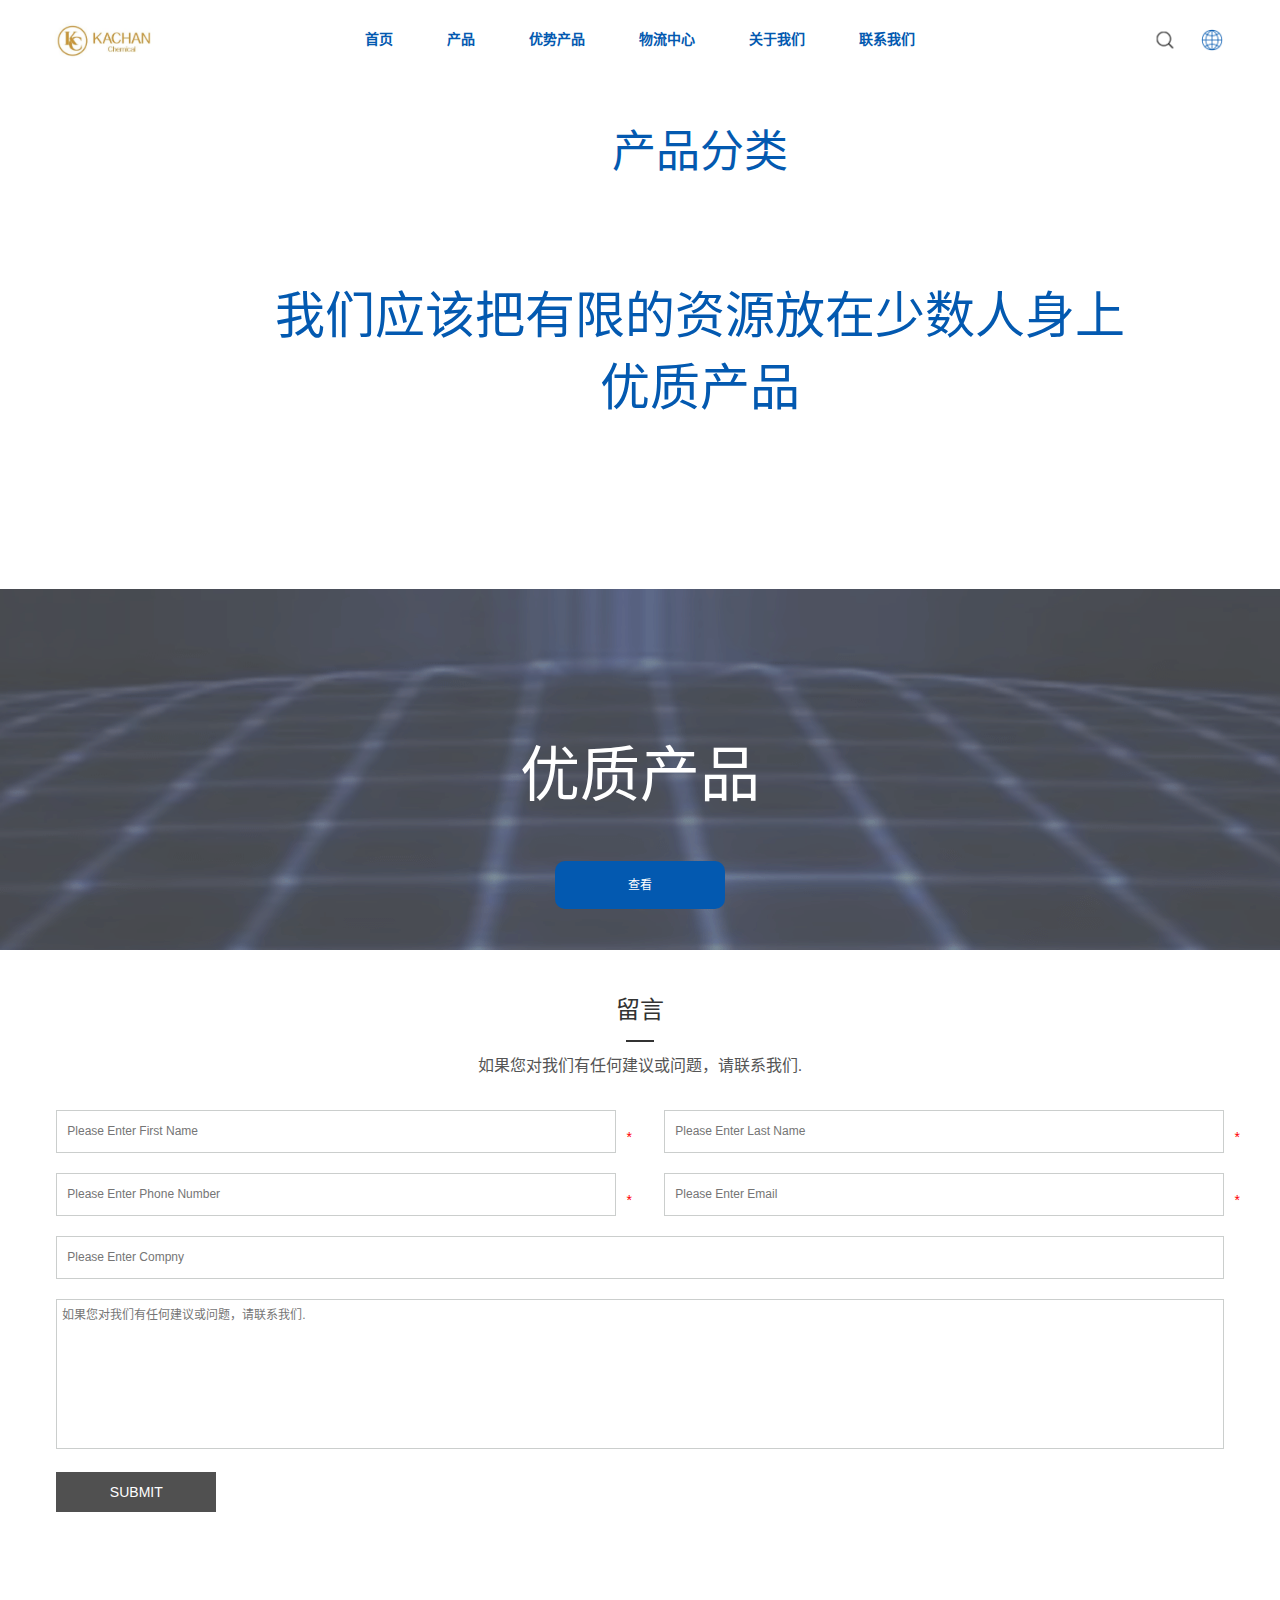
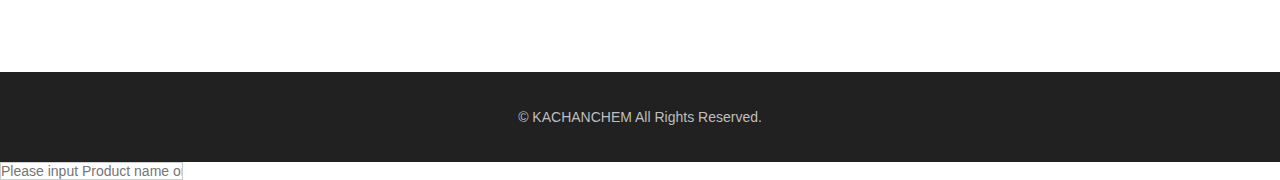
==== cn/index.html @ 4dcad51d "初始化" ====
<!DOCTYPE html>
<html lang="zh-CN" data-livestyle-extension="available">

<head>
    <meta http-equiv="Content-Type" content="text/html; charset=UTF-8">
    <meta name="viewport" content="width=device-width; initial-scale=1.0; maximum-scale=1.0; user-scalable=0;">
    <meta name="apple-mobile-web-app-capable" content="yes">
    <meta name="apple-mobile-web-app-status-bar-style" content="black">
    <meta content="telephone=no" name="format-detection">
    <meta content="Search and buy over 380,000 chemical and reagent products on KACHANCHEM database. Check budget for custom synthesis to facilitate your research." name="description">
    <meta content="chemical, order, shipment, CAS, quotation, prie, incoterm, supplier" name="keywords">
    <title>KACHANCHEM</title>
    <link href="../css/iconfont.css" rel="stylesheet" type="text/css">
    <link href="../css/global.css" rel="stylesheet" type="text/css">
    <link href="../css/themes.css" rel="stylesheet" type="text/css">
    <link href="../css/user.css" rel="stylesheet" type="text/css">
    <link href="../css/style.css" rel="stylesheet" type="text/css">
    <script type="text/javascript" src="../js/jquery-1.7.2.min.js"></script>
    <script type="text/javascript" src="../js/themes.js"></script>
    <script type="text/javascript" src="../js/main.js"></script>
    <link href="../css/responsive.css" rel="stylesheet" type="text/css">
    <link href="../css/font.css" rel="stylesheet" type="text/css">
</head>

<body class="index lang_en w_1200" cz-shortcut-listen="true">
    <script src="../js/fixed.toper.js"></script>
    <script type="text/javascript">
    $(window).resize(function() { $(window).webDisplay(0); });
    $(window).webDisplay(0);
    </script>
    <div class="global_shopping_cart_bg"></div>
    <div class="global_shopping_cart_box"></div>
    <div class="global_bom_box_bg"></div>
    <div class="global_bom_box"></div>
    <div class="ueeshop_responsive_header">
        <div class="header">
            <h1 class="logo fl pic_box"><a href="../cn/index.html"><img src="../img/logo.png" alt="KACHANCHEM"><em></em></a></h1>
            <div class="func">
                <div class="btn search_btn"></div>
                <div class="btn menu_btn"></div>
            </div>
        </div>
        <div class="resp_search_box trans">
            <div class="close_btn"><span></span></div>
            <div class="clear"></div>
            <div class="search_form" method="get">
                <input type="text" class="search_text1" name="Keyword" placeholder="Search Our Catalog">
                <input type="submit" class="sub_btn1" value="">
                <div class="clear"></div>
            </div>
        </div>
        <div class="language trans">
            <div class="close_btn"><span></span></div>
            <div class="content">
            </div>
        </div>
        <div class="nav trans">
            <div class="list ">
                <a href="../cn/index.html" class="title">首页</a>
            </div>
            <div class="list has_sec">
                <a href="../cn/products.html" class="title">产品</a>
            </div>
            <div class="list ">
                <a href="../cn/advantage-products.html" class="title">优势产品</a>
            </div>
            <div class="list ">
                <a href="../cn/logistics-centre.html" class="title">物流中心</a>
            </div>
            <div class="list ">
                <a href="../cn/about.html" class="title">关于我们</a>
            </div>
            <div class="list ">
                <a href="../cn/contactus.html" class="title">联系我们</a>
            </div>
        </div>
        <div class="son_nav trans"></div>
        <div class="nav_bg"></div>
    </div>
    <div class="ueeshop_responsive_header header_blank"></div>
    <script language="javascript">
        $('.ueeshop_responsive_header .menu_btn').on('click',function(){
        if($(this).hasClass('on')){
            $(this).removeClass('on');
            $('.ueeshop_responsive_header').find('.nav, .nav_bg, .son_nav').removeClass('on');
            $('body').attr('style', '');
        }else{
            $(this).addClass('on');
            $('.ueeshop_responsive_header').find('.nav, .nav_bg').addClass('on');
            $('body').css({'overflow':'hidden'});
        }
        });
        $('.ueeshop_responsive_header .language_btn').on('click',function(){
            if($(this).hasClass('on')){
                $(this).removeClass('on');
                $('.ueeshop_responsive_header .language').removeClass('on');
                $('body').attr('style','');
            }else{
                $(this).addClass('on');
                $('.ueeshop_responsive_header .language').addClass('on');
                $('.ueeshop_responsive_header').find('.menu_btn, .nav_bg, .nav, .son_nav').removeClass('on');
                $('body').css({'overflow':'hidden'});
            }
        });
        $('.ueeshop_responsive_header .search_btn').on('click',function(){
            if($(this).hasClass('on')){
                $(this).removeClass('on');
                $('.ueeshop_responsive_header .resp_search_box').removeClass('on');
            }else{
                $(this).addClass('on');
                $('.ueeshop_responsive_header .resp_search_box').addClass('on');
                $('.ueeshop_responsive_header').find('.menu_btn, .nav_bg, .nav, .son_nav').removeClass('on');
                $('body').attr('style', '');
            }
        });
        $('.ueeshop_responsive_header .nav_bg').on('click',function(){
            $(this).removeClass('on');
            $('.ueeshop_responsive_header').find('.nav, .son_nav, .menu_btn').removeClass('on');
            $('body').attr('style', '');
        });
        $('.ueeshop_responsive_header .resp_search_box .close_btn span').on('click',function(){
            $(this).parents('.resp_search_box').removeClass('on');
            $('.ueeshop_responsive_header .search_btn').removeClass('on');
        });
        $('.ueeshop_responsive_header .language .close_btn span').on('click',function(){
            $(this).parents('.language').removeClass('on');
            $('.ueeshop_responsive_header .language_btn').removeClass('on');
        })
        $('.ueeshop_responsive_header .nav .list .title').on('click', function (e){
            $('.ueeshop_responsive_header .hasub .sub').removeClass('on');
            $('.ueeshop_responsive_header .son_nav').html($(this).parents('.list').find('.sub').html()).addClass('on');
        });
        $('.ueeshop_responsive_header .son_nav').on('click','.cate_close', function (e){
            $('.ueeshop_responsive_header .son_nav').removeClass('on');
        })
        $('.ueeshop_responsive_header .son_nav').on('click', '.son_nav_title',function(){
            $(this).parent('.item').find('.third_nav').toggle('on');
            $(this).toggleClass('on');
        });
    </script>
    <div id="header">
        <div class="header_in">
            <h1 class="logo fl pic_box"><a href="../cn/index.html"><img src="../img/logo.png" alt="KACHANCHEM"><em></em></a></h1>
            <div class="hedaer_nav">
                <div class="default_nav_style">
                    <div class="n_item">
                        <a href="../cn/index.html">首页</a>
                    </div>
                    <div class="n_item">
                        <a href="../cn/products.html" title="products">产品</a>
                    </div>
                    <div class="n_item">
                        <a href="../cn/advantage-products.html" title="advantage-products">优势产品</a>
                    </div>
                    <div class="n_item">
                        <a href="../cn/logistics-centre.html" title="logistics-centre">物流中心</a>
                    </div>
                    <div class="n_item">
                        <a href="../cn/about.html" title="About Us">关于我们</a>
                    </div>
                    <div class="n_item">
                        <a href="../cn/contactus.html" title="Contact Us">联系我们</a>
                    </div>
                </div>
                <script>
                    $('.small_nav_sec').parent().css({'position':'relative','overflow':'visible'});
                    $('.default_nav_style .n_item').hover(function(){
                        $this=$(this);
                        $this.find('.nav_sec').show().animate({'opacity':'1','margin-top':0},200);
                        if(!$this.find('.nav_sec').hasClass('small_nav_sec')){
                            $this.find('.nav_list>.clear').remove();
                            $eq=parseInt(($this.find('.nav_sec_box').width()-$this.find('.nav_img').outerWidth(true))/$this.find('.nav_sec_item').outerWidth(true));
                            $this.find('.nav_sec_item').each(function(index){
                                if(index%$eq==($eq-1)){
                                    $(this).after('<div class="clear"></div>');
                                }
                            });
                        }
                    },function(){
                        $this=$(this);
                        $this.find('.nav_sec').animate({'opacity':'0','margin-top':'30px'},0).hide();
                    });
                </script>
            </div>
            <div class="header_icon_list">
                <div class="header_icon_item header_icon_search">
                    <a href="javascript:void(0);"></a>
                    <div class="header_search_form">
                        <input type="text" class="text fl" placeholder="" name="name" notnull="" value="">
                        <input type="submit" class="sub_btn fr" value="">
                    </div>
                </div>
                <div class="header_icon_item header_icon_lang">
                    <a href="../index.html"></a>
                </div>
            </div>
        </div>
    </div>
    <div id="banner">
        <div class="bxSlide-outter" style="overflow:hidden;margin-left:auto;margin-right:auto; width:1920px; max-width:100%; max-height:750px">
            <script type="text/javascript" src="../js/jquery.bxslider.js"></script>
            <link href="../css/jquery.bxslider.css" rel="stylesheet" type="text/css">
            <div class="bx-wrapper index_banner" style="max-width: 1920px;">
                <div class="bx-viewport" style="width: 100%; overflow: hidden; position: relative;">
                    <div class="bxslider_1" style="width: 415%; position: relative; transition-duration: 0s; transform: translate3d(-1930px, 0px, 0px);">
                    </div>
                </div>
            </div>
        </div>
    </div>
    <div class="classification">
        <div class="title">产品分类</div>
        <div class="classification_list"></div>
    </div>
    <div style="width: 1400px;margin: 50px auto 170px;color: #0359b0;font-size: 50px;font-family: 'Robotoslab-Bold'; text-align: center; text-transform: uppercase;">我们应该把有限的资源放在少数人身上<br />优质产品</div>
    <div class="visual_plugins_container ad_products" data-type="poster" data-mode="mode_152" data-location="3">
        <div class="ly_parkone ly_poster_152" data-visual-id="276">
            <div class="ly_parkone_title themes_box_title">优质产品</div>
            <div class="ly_pro_category">
                <div class="ly_categorybox t143_slide"></div>
                <div class="ly_shopallbtn">
                    <a class="" data-link="null" href="">查看</a>
                </div>
            </div>
            <div class="ly_switchbtn">
                <a href="javascript:;" class="ly_btn prev ly_leftbtn"></a>
                <a href="javascript:;" class="ly_btn next ly_rightbtn"></a>
            </div>
        </div>
    </div>
    <div class="wrap">
        <div class="ueeshop_responsive_article_feedback ">
            <div class="article_feedback_title">
                <div class="title">留言</div>
                <span></span>
                <div class="txt">如果您对我们有任何建议或问题，请联系我们.</div>
            </div>
            <form method="post" name="feedback" id="contact">
                <div class="rows input_rows">
                    <input type="text" class="input" id="first_name" name="first_name" placeholder="Please Enter First Name" size="30" maxlength="100">
                    <font class="fc_red">*</font>
                </div>
                <div class="rows input_rows">
                    <input type="text" class="input" id="last_name" name="last_name" placeholder="Please Enter Last Name">
                    <font class="fc_red">*</font>
                </div>
                <div class="rows input_rows">
                    <input type="text" class="input" id="phone" name="phone" placeholder="Please Enter Phone Number">
                    <font class="fc_red">*</font>
                </div>
                <div class="rows input_rows">
                    <input type="text" class="input" id="email" name="email" placeholder="Please Enter Email">
                    <font class="fc_red">*</font>
                </div>
                <div class="rows input_rows" style="width: 100%;">
                    <input type="text" class="input" id="company_name" name="company_name" placeholder="Please Enter Compny">
                </div>
                <div class="rows textarea_rows">
                    <textarea name="message" id="message" class="form_area contents" placeholder="如果您对我们有任何建议或问题，请联系我们." notnull=""></textarea>
                </div>
                <input type="text" class="dn" id="agent" name="agent" style="display:none;">
                <div class="clear"></div>
                <div class="rows"><input name="Submit" type="button" class="form_button" value="Submit" id="bt_contact"></div>
            </form>
        </div>
    </div>
    <div class="win_alert" style="display:none;">
        <div class="win_close"><button class="close">
                <font style="vertical-align: inherit;">
                    <font style="vertical-align: inherit;">X</font>
                </font>
            </button></div>
        <div class="win_top_tips">
            <font style="vertical-align: inherit;">
                <font style="vertical-align: inherit;">Success</font>
            </font>
        </div>
        <div class="win_tips">
            <font style="vertical-align: inherit;">
                <font style="vertical-align: inherit;">Submitted Successfully!</font>
            </font>
        </div>
        <div class="win_btns"><button class="btn btn_sure">
                <font style="vertical-align: inherit;">
                    <font style="vertical-align: inherit;">Confirm</font>
                </font>
            </button></div>
    </div>
    <div id="footer">
        <div class="footer_copy">
            <span>© KACHANCHEM All Rights Reserved.</span>
        </div>
    </div>
    <input type="text" placeholder="Please input Product name or CAS No." class="prompt" onkeydown="javascript:if(event.keyCode==13) search_input(" .search_box="" input="" ');'="" autocomplete="off">
    <script>
    //获取banner
    $.ajax({
        url: BASE_URL + "/banners",
        type: 'get',
        dataType: 'json',
        success: function(data) {
            if (data.code == 0) {
                var data = data.data.page_datas;
                var tem = '';
                for (var i = 0; i < data.length; i++) {
                    tem += "<div class='bx-clone'><img src='"+ data[i].img_url +"' alt='2' width='100%'><div class='container'><div style='font-size: 70px;color: #fff; padding-bottom: 30px;'><p style='font-weight: bold;padding-top: 180px;'>" + data[i].title + "</p><p style=' margin-top: 10px;'>" + data[i].subtitle + "</p></div><div class='search search_box'><input type='text' placeholder='Please input Product name or CAS No.' class='prompt search_text2'  autocomplete='off' /> <i class='icon-search-big sub_btn2'></i><div class='results'></div></div></div></div>" 
                }
                $('.bxslider_1').html(tem)
                $('.bxslider_1').bxSlider({ slideWidth: 1920, adaptiveHeight: true, mode: 'horizontal', pause: 4000, autoHover: true });
            }
        }
    });
    //获取产品分类
    $.ajax({
        url: BASE_URL + "/product_classify",
        type: 'get',
        dataType: 'json',
        success: function(data) {
            if (data.code == 0) {
                var data = data.data.value;
                var strVar = '';
                for (var i = 0; i < data.length; i++) {
                    if (i < 8) {
                        strVar += "<div class=\"classification_item\">\n";
                        strVar += "<a href=\"./products.html?classify=" + data[i] + "\" title=\"\"><img src=\"../img/index/" + i + ".png\" alt=\"\"><span>" + data[i] + "<\/span><\/a><\/div>";
                    }
                }
                $('.classification_list').html(strVar)
            }
        }
    });
    //获取优势产品列表
    $.ajax({
        url: BASE_URL + "/products",
        type: 'get',
        dataType: 'json',
        data: {
            limit: 12,
            page: 1,
            is_advantage: 1,
            classify: '',
        },
        success: function(data) {
            if (data.code == 0) {
                var data = data.data.page_datas;
                var strVar = '';
                for (var i = 0; i < data.length; i++) {
                    strVar += "<div class=\"ly_cate_item fl on Poster-1\" data_url=\"./product-details.html?id=" + data[i].id + "\">\n";
                    strVar += "                        <a href=\"./product-details.html?id=" + data[i].id + "\">\n";
                    strVar += "                            <div class=\"item\">\n";
                    strVar += "                                <div class=\"ovh\">\n";
                    strVar += "                                    <img src=\"" + data[i].product_img_url + "\" class=\"img\">\n";
                    strVar += "                                    <div class=\"desc\">\n";
                    strVar += "                                        <p class=\"name\">" + data[i].name + "<\/p>\n";
                    strVar += "                                        <p class=\"cas\">CAS:" + data[i].cas + "<\/p>\n";
                    strVar += "                                    <\/div>\n";
                    strVar += "                                <\/div>\n";
                    strVar += "                            <\/div>\n";
                    strVar += "                        <\/a>\n";
                    strVar += "                    <\/div>\n";
                }
                $('.ly_categorybox').html(strVar)
                $(".ly_poster_152[data-visual-id='276'] .ly_categorybox").visualSrcoll({
                    "speed": "500",
                    "count": 1,
                    "model": "cycle",
                    "auto": "1",
                    "time": 5000,
                    "slideFun": function() {
                        let index = parseInt(this.index);
                        let link = $(".ly_parkone .ly_pro_category .ly_categorybox .ly_cate_item[data-item=" + index + "]").attr('data_url');
                        $(".ly_parkone .ly_pro_category .ly_categorybox .ly_cate_item").removeClass('on')
                        $(".ly_parkone .ly_pro_category .ly_categorybox .ly_cate_item[data-item=" + index + "]").addClass('on');
                        $('.ly_parkone .ly_shopallbtn a').attr('href', link);
                    }
                });
            }
        }
    });

    $("#bt_contact").click(function(e) {
        $('#agent').val('Carrie');
        var data = $("#contact").serialize();
        var $first_name = $('#first_name').val();
        var $last_name = $('#last_name').val();
        var $phone = $('#phone').val();
        var $email = $('#email').val();
        var $company_name = $('#company_name').val();
        var $message = $('#message').val();
        if ($first_name == '') {
            alert("First Name  Can not be empty")
            return
        } else if ($last_name == '') {
            alert("Last Name  Can not be empty")
            return
        } else if ($phone == '') {
            alert("Phone  Can not be empty")
            return
        } else if ($email == '') {
            alert("Email  Can not be empty")
            return
        } else if ($company_name == '') {
            alert("Company Name  Can not be empty")
            return
        } else if ($message == '') {
            alert("Message  Can not be empty")
            return
        }
        $.ajax({
            url: BASE_URL + "/leave_words",
            type: 'post',
            dataType: 'json',
            data: data,
            success: function(data) {
                if (data.code == 0) {
                    $('.win_alert').show()
                }
            }
        });
    });
    </script>
</body>

</html>
---- css/iconfont.css ----
@font-face {
  font-family: "iconfont"; /* Project id  */
  src: url('iconfont.ttf?t=1626229924121') format('truetype');
}

.iconfont {
  font-family: "iconfont" !important;
  font-size: 16px;
  font-style: normal;
  -webkit-font-smoothing: antialiased;
  -moz-osx-font-smoothing: grayscale;
}

.icon-search1:before {
  content: "\e601";
}

.icon-search2:before {
  content: "\e602";
}

.icon-search3:before {
  content: "\e603";
}

.icon-search4:before {
  content: "\e604";
}

.icon-search5:before {
  content: "\e608";
}

.icon-shoppingcart1:before {
  content: "\e609";
}

.icon-shoppingcart2:before {
  content: "\e60a";
}

.icon-shoppingcart3:before {
  content: "\e60b";
}

.icon-shoppingcart4:before {
  content: "\e60d";
}

.icon-shoppingcart5:before {
  content: "\e60e";
}

.icon-member1:before {
  content: "\e60f";
}

.icon-member2:before {
  content: "\e610";
}

.icon-member3:before {
  content: "\e611";
}

.icon-member4:before {
  content: "\e612";
}

.icon-member5:before {
  content: "\e613";
}

.icon-home1:before {
  content: "\e615";
}

.icon-facebook1:before {
  content: "\e801";
}

.icon-youtube1:before {
  content: "\e87c";
}

.icon-linkedin1:before {
  content: "\e666";
}

.icon-google1:before {
  content: "\e87a";
}

.icon-pinterest1:before {
  content: "\e614";
}

.icon-instagram1:before {
  content: "\e736";
}

.icon-vk1:before {
  content: "\e932";
}

.icon-twitter1:before {
  content: "\e9b2";
}

.icon-linkedin2:before {
  content: "\e698";
}

.icon-vk2:before {
  content: "\e923";
}

.icon-google2:before {
  content: "\e886";
}

.icon-pinterest2:before {
  content: "\f211";
}

.icon-twitter2:before {
  content: "\e64c";
}

.icon-facebook2:before {
  content: "\e64e";
}

.icon-instagram2:before {
  content: "\e684";
}

.icon-youtube2:before {
  content: "\e616";
}

.icon-facebook3:before {
  content: "\e61a";
}

.icon-twitter3:before {
  content: "\e61b";
}

.icon-youtube3:before {
  content: "\e61c";
}

.icon-pinterest3:before {
  content: "\e61d";
}

.icon-instagram3:before {
  content: "\e61e";
}

.icon-linkedin3:before {
  content: "\e61f";
}

.icon-google3:before {
  content: "\e620";
}

.icon-vk3:before {
  content: "\e621";
}

.icon-tiktok1:before {
  content: "\e8db";
}

.icon-tiktok2:before {
  content: "\e622";
}

.icon-tiktok3:before {
  content: "\e623";
}

.icon-arrow1:before {
  content: "\e6bd";
}

.icon-mb_menu1:before {
  content: "\e624";
}

.icon-mb_menu2:before {
  content: "\e625";
}

.icon-mb_add1:before {
  content: "\e600";
}

.icon-mb_add2:before {
  content: "\e617";
}

.icon-mb_add3:before {
  content: "\e64d";
}

.icon-mb_cut3:before {
  content: "\e626";
}

.icon-mb_cut2:before {
  content: "\e627";
}

.icon-mb_cut1:before {
  content: "\e628";
}

.icon-arrow2:before {
  content: "\e62b";
}

.icon-favorite1:before {
  content: "\e629";
}

.icon-favorite3:before {
  content: "\e62a";
}

.icon-favorite4:before {
  content: "\e62c";
}

.icon-favorite2:before {
  content: "\e62d";
}

.icon-mb_add4:before {
  content: "\e62e";
}

.icon-mb_cut4:before {
  content: "\e62f";
}

.icon-newsletter1:before {
  content: "\e630";
}

.icon-close1:before {
  content: "\e631";
}

.icon-view1:before {
  content: "\e618";
}

.icon-star1:before {
  content: "\e632";
}

.icon-view2:before {
  content: "\e6a7";
}

.icon-gift1:before {
  content: "\e633";
}

.icon-arrow3:before {
  content: "\e761";
}

.icon-newsletter2:before {
  content: "\e681";
}

.icon-arrow4:before {
  content: "\e634";
}

.icon-newsletter3:before {
  content: "\e678";
}

.icon-newsletter4:before {
  content: "\e652";
}

.icon-tool_email1:before {
  content: "\e635";
}

.icon-tool_wechat1:before {
  content: "\e707";
}

.icon-tool_whatsapp1:before {
  content: "\e97b";
}

.icon-tool_skype1:before {
  content: "\ec02";
}

.icon-tool_qq1:before {
  content: "\e667";
}

.icon-tool_trademanager1:before {
  content: "\e79f";
}

.icon-tool_arrow1:before {
  content: "\e636";
}

.icon-tool_facebookmessenger1:before {
  content: "\e725";
}

.icon-newsletter5:before {
  content: "\e619";
}

.icon-question1:before {
  content: "\e637";
}

.icon-Tips1:before {
  content: "\e710";
}

.icon-camera1:before {
  content: "\e66f";
}

.icon-delete1:before {
  content: "\e638";
}

.icon-order_review1:before {
  content: "\e60c";
}

.icon-order_shipped1:before {
  content: "\e639";
}

.icon-coupon1:before {
  content: "\e63a";
}

.icon-order_payment1:before {
  content: "\e63b";
}

.icon-arrow5:before {
  content: "\e63c";
}

.icon-dollar1:before {
  content: "\e63d";
}

.icon-delete2:before {
  content: "\e63e";
}

.icon-password1:before {
  content: "\e63f";
}

.icon-send1:before {
  content: "\e640";
}

.icon-arrow6:before {
  content: "\e641";
}

.icon-map1:before {
  content: "\e642";
}

.icon-arrow7:before {
  content: "\e643";
}

.icon-chat1:before {
  content: "\e644";
}

.icon-arrow8:before {
  content: "\e645";
}

.icon-order_shipped2:before {
  content: "\e648";
}

.icon-order_shipped3:before {
  content: "\e649";
}

.icon-picture1:before {
  content: "\e64a";
}

.icon-order_tips2:before {
  content: "\e64b";
}

.icon-order_dollar2:before {
  content: "\e64f";
}

.icon-order_payment2:before {
  content: "\e650";
}

.icon-order_cancel:before {
  content: "\e646";
}

.icon-favorite6:before {
  content: "\e6af";
}

.icon-favorite5:before {
  content: "\e6b0";
}
---- css/global.css ----
/*global css*/
html,body,h1,h2,h3,h4,h5,h6,div,dl,dt,dd,ul,ol,li,p,blockquote,pre,hr,figure,table,caption,th,td,form,fieldset,legend,input,button,textarea,menu{margin:0; padding:0;}
body,textarea,input,button,select,keygen,legend{font-size:14px; color:#333; font-family:Arial; -webkit-text-size-adjust:none; outline:0;}
header,footer,section:not(#global_editor_contents section),article:not(#global_editor_contents article),aside:not(#global_editor_contents aside),nav:not(#global_editor_contents nav),hgroup:not(#global_editor_contents hgroup),address:not(#global_editor_contents address),figure:not(#global_editor_contents figure),figcaption:not(#global_editor_contents figcaption),menu:not(#global_editor_contents menu),details:not(#global_editor_contents details){display:block;}
table:not(#global_editor_contents table){border-collapse:collapse; border-spacing:0;}
caption:not(#global_editor_contents caption),th:not(#global_editor_contents th){text-align:left; font-weight:normal;}
html,body,fieldset:not(#global_editor_contents fieldset),img:not(#global_editor_contents img),iframe:not(#global_editor_contents iframe),abbr:not(#global_editor_contents abbr){border:none;}
i:not(#global_editor_contents i),cite:not(#global_editor_contents cite),em:not(#global_editor_contents em),var:not(#global_editor_contents var),address:not(#global_editor_contents address),dfn:not(#global_editor_contents dfn){font-style:normal;}
li:not(#global_editor_contents li){list-style:none;}
/*h1:not(#global_editor_contents h1),h2:not(#global_editor_contents h2),h3:not(#global_editor_contents h3),h4:not(#global_editor_contents h4),h5:not(#global_editor_contents h5),h6:not(#global_editor_contents h6),small:not(#global_editor_contents small){font-size:100%;}*/
h1:not(#global_editor_contents h1),h2:not(#global_editor_contents h2),h3:not(#global_editor_contents h3),h4:not(#global_editor_contents h4),h5:not(#global_editor_contents h5),h6:not(#global_editor_contents h6),em:not(#global_editor_contents em),strong:not(#global_editor_contents strong),b:not(#global_editor_contents b){font-weight:normal;}
/*sup:not(#global_editor_contents sup),sub:not(#global_editor_contents sub){font-size:80%;}*/
pre:not(#global_editor_contents pre),code:not(#global_editor_contents code),kbd:not(#global_editor_contents kbd),samp:not(#global_editor_contents samp){font-family:inherit;}
q:before:not(#global_editor_contents before),q:after:not(#global_editor_contents after){content:none;}
ins:not(#global_editor_contents ins),u:not(#global_editor_contents u),s:not(#global_editor_contents s),a:not(#global_editor_contents a){text-decoration:none;}
label,summary{cursor:default;}
a,button{cursor:pointer;}
textarea{overflow:auto; resize:none;}
textarea,input{outline:none; -webkit-tap-highlight-color:rgba(0,0,0,0);}
input[type='text'],input[type='number'],input[type='password'],input[type='reset'],input[type='submit'],input[type='button'],input[type='tel'],button,textarea{-webkit-appearance:none; border:1px #cbcecd solid; outline:none;}
img{max-width:100%; max-height:100%; border:none;}
input:-webkit-autofill,textarea:-webkit-autofill,select:-webkit-autofill{-webkit-box-shadow:0 0 0 1000px #fff inset;}
blockquote{padding: 2px 0;border-style: solid;border-color: #ccc;border-width: 0;padding-left: 20px;padding-right: 8px;border-left-width: 5px;}
blockquote p{font-family: Georgia, Times, "Times New Roman", serif;}


.lang_cn *:not(#global_editor_contents *,.cart_close *,.global_shopping_cart_box *,.iconfont),.lang_zh_tw *:not(#global_editor_contents *,.cart_close *,.global_shopping_cart_box *,.iconfont){font-family: 微软雅黑!important;}

/*文字大小，颜色，行距定义*/
.fz_12px{font-size:12px;}
.fz_14px{font-size:14px;}
.fz_16px{font-size:16px;}
.fc_red{color:#ff0000;}
.fc_grey{color:#aaa;}
.fc_gory{color:#666;}
.fc_white{color:#fff;}
.fc_yellow{color:#ff6600;}
.flh_150{line-height:150%;}
.flh_180{line-height:180%;}

/*float*/
.fl{float:left;}
.fr{float:right;}

/*form*/
.form_input{color:#333; height:20px; line-height:20px;}
.form_area{color:#333; line-height:180%; resize:none; overflow:auto;}
.form_button{border:none; background:#505050; color:#fff; height:22px; line-height:22px; padding:0 5px; overflow:hidden; width:80px;}
.form_focus{border-color:red;}
.form_input.center{text-align:center;}

/*padding*/
.clear{margin:0px auto; clear:both; height:0px; font-size:0px; overflow:hidden;}
.blank3{margin:0px auto; clear:both; height:3px; font-size:1px; overflow:hidden;}
.blank6{margin:0px auto; clear:both; height:6px; font-size:1px; overflow:hidden;}
.blank9{margin:0px auto; clear:both; height:9px; font-size:1px; overflow:hidden;}
.blank12{margin:0px auto; clear:both; height:12px; font-size:1px; overflow:hidden;}
.blank15{margin:0px auto; clear:both; height:15px; font-size:1px; overflow:hidden;}
.blank20{margin:0px auto; clear:both; height:20px; font-size:1px; overflow:hidden;}
.blank30{margin:0px auto; clear:both; height:30px; font-size:1px; overflow:hidden;}
.blank25{margin:0px auto; clear:both; height:25px; font-size:1px; overflow:hidden;}
.clean{zoom:1;}
.clean:after,.clean:before{content:''; display:table;}
.clean:after{clear:both;}

/*a*/
a{color:#333; text-decoration:none;}
a:hover{text-decoration:underline;}
a.red{color:red; text-decoration:none;}
a.red:hover{color:red; text-decoration:underline;}

/*Effect*/
.trans_05{transition:all .5s; -moz-transition:all .5s; -webkit-transition:all .5s; -o-transition:all .5s;}

.icon_success_status{width:44px;height:44px;overflow:hidden;background-image:url(../images/global/icon_success_status.png);background-repeat:no-repeat;position:absolute;top:40px;left:244px;display:block;}
.icon_success_status.await{background-position:0 -54px;}
.icon_success_status.fail{background-position:0 -108px;}

/*按钮*/
.sys_bg_button{background-color:#fff; transition:all 0.3s; -webkit-transition:all 0.3s; -moz-transition:all 0.3s;}
.sys_bg_button:hover, .sys_bg_button.cur{text-decoration:none; background-color:#f6f6f6;}
.sys_shadow_button{transition:all 0.3s; -webkit-transition:all 0.3s; -moz-transition:all 0.3s;}
.sys_shadow_button:hover, .sys_shadow_button.cur{text-decoration:none; color:#fff; box-shadow:inset 0 0 10rem 2px rgba(105,105,105,.2); -webkit-box-shadow:inset 0 0 10rem 2px rgba(105,105,105,.2);}
.btn_global{height:42px; line-height:42px; overflow:hidden; padding:0 20px; text-decoration:none; font-size:16px; color:#fff; cursor:pointer; border:1px #e5e5e5 solid; border-radius:2px; -webkit-border-radius:2px; display:inline-block; vertical-align:top;}
.btn_processing{color:#bcbcbc!important; background-color:#f2f2f2!important;}
.btn_disabled{background-color:#f2f2f2!important; color:#bcbcbc!important; cursor:no-drop;}


/*win_alert*/
.win_alert{position:fixed; left:0; top:25%; background:#fff; border:1px #ccc solid; opacity:0.95; filter:alpha(opacity=95); width:400px; z-index:100000; border-radius:2px; -moz-border-radius:2px; -webkit-border-radius:2px; padding-top:15px; overflow:hidden; box-shadow:0 2px 10px rgba(0,0,0,.25); -webkit-box-shadow:0 2px 10px rgba(0,0,0,.25);transition: top 0.25s;-webkit-transition: top 0.25s;-moz-transition: top 0.25s;}
.win_alert .win_close{height:20px; }
.win_alert .win_close .close{width: 20px;height: 20px;float:right; padding:0; line-height:100%; font-size:0; margin-right:15px; cursor:pointer; background:none; border:0; background: url(../manage/images/frame/icon_win_close.png) no-repeat center center;}
.win_alert .win_close .close:hover{opacity: 0.8;}
.win_alert .win_tips{padding:80px 30px 30px ; background:url(../manage/images/frame/icon_win_warning.png) no-repeat center 2px; line-height:26px; border-bottom:1px #e7e7e7 solid; text-align: center;font-size: 16px;}
.win_alert .win_btns{padding:0;height: 48px;line-height: 48px; background:#ededed; text-align: center;}
.win_alert .win_btns .btn{height:48px; line-height:48px;width: 50%; text-align:center; background:#fff; color:#08b98b; cursor:pointer; font-size:16px; border:none;border-radius: 0;}
.win_alert .win_btns .btn_sure{ position: relative;background:#f1f1f1; color:#999999;}
.win_alert .win_btns .btn_sure:before{position: absolute;top: 0;bottom: 0;right: -0.5px;width: 0;border-right: 1px solid #e7e7e7;}
.win_alert .win_btns .btn:hover{background: #08b98b;color: #fff;}

/*new_win_alert*/
.new_win_alert{font-family: 'Opensans-Regular'; position:fixed; left:0; top:25%; background:#fff; width:450px; z-index:99999; border-radius:5px; -moz-border-radius:5px; -webkit-border-radius:5px; overflow:hidden;transition: top 0.25s;-webkit-transition: top 0.25s;-moz-transition: top 0.25s; left: 50% !important; top: 50% !important; transform: translate(-50%, -50%);}
.new_win_alert .win_close{height:34px; position: relative;}
.new_win_alert .win_close .close{position: absolute;z-index: 99999;text-indent: -999px;width: 12px;height: 12px;background: url(../manage/images/frame/icon_new_win_close.png) no-repeat center center;bottom: 2px;right: 19px;border:none;}
.new_win_alert .win_close .close:hover{color:#aaa;}
.new_win_alert .win_tit{font-family: 'Opensans-Bold'; font-size: 20px; line-height: 26px; color: #000; text-align: center;}
.new_win_alert .win_tips{position: relative;padding:20px 0; line-height:24px; font-size: 16px; color: #1f1f1f; text-align: center;}
.new_win_alert .win_tips .icon_success_status{top: 0;left: 30px;bottom: 0;margin:auto;}
.new_win_alert .win_label{padding:0 20px 0 30px;font-size: 16px;line-height: 30px;}
.new_win_alert .win_form{padding:5px 20px 10px 30px;}
.new_win_alert .win_btns{padding:23px 0 40px; display: flex; justify-content: center; text-align: center;}
.new_win_alert .win_btns .btn{font-family: 'Opensans-Bold';padding: 0 47px;line-height: 43px;margin: 0 0 0 15px;color: #f16056;font-size: 16px;border-radius: 3px;text-decoration: none;border: 1px solid #f16056;background: none;}
.new_win_alert .win_btns .btn:first-child{margin-left: 0;}
.new_win_alert .win_btns .btn_sure{background: #f16056;color: #fff;}
.new_win_alert label{font-size:14px; display:block; padding-bottom:12px; color:#333; line-height:18px;}
.new_win_alert ul{margin-top:16px;}
.new_win_alert li{padding:8px 0;}
.new_win_alert li label{ padding:0; font:inherit;}
.new_win_alert li strong{font:14px/100% Verdana, Arial, Helvetica, sans-serif; display:inline-block; padding-right:10px; color:#000;}
.new_win_alert li span{display:inline-block; padding-right:8px; color:#666;}
.new_win_alert li span.price{color:#c70000; font-family:Verdana;}
.new_win_alert.win_alert_auto_close{width: auto;padding-top: 0;max-width: 450px;top: 30%;}
.new_win_alert.win_alert_auto_close .icon_success_status{width: 20px;height: 20px;top: 0;left: 10px;background-size: 20px;background-position: 0 0;}
.new_win_alert.win_alert_auto_close .icon_success_status.await{background-position: 0 -24px;}
.new_win_alert.win_alert_auto_close .icon_success_status.fail{background-position: 0 bottom;}
.new_win_alert.win_alert_auto_close .win_tips{padding:5px 10px 5px 40px;line-height: 20px;font-size: 12px;}

/*turn page*/
#turn_page{text-align:center;/* height:35px; */line-height:35px; clear:both;}
#turn_page span{border:1px #cecece solid; display:inline-block; *display:inline; *zoom:1; font-size:14px; height:33px; line-height:33px; overflow:hidden; background:#fff; vertical-align:top; margin:0 4px; border-radius:4px; -ms-border-radius:4px; -moz-border-radius:4px; -webkit-border-radius:4px;}
#turn_page span em{width:7px; height:12px; display:inline-block; vertical-align:middle; margin-top:-2px;}
#turn_page font, #turn_page a{min-width:32px;width: auto; height:33px; display:block; text-align:center; text-decoration:none;padding: 0 2px;}
#turn_page a.page_button{width: 32px;padding: 0;}
#turn_page .page_item_current{background:#333; color:#fff; cursor:default;}
#turn_page .page_button, #turn_page .page_noclick{width:auto; padding:0 12px;}
#turn_page .page_noclick{cursor:no-drop;}
#turn_page .icon_page_prev{background:url(../images/ico/normal.png) no-repeat -391px -24px; margin-right:6px;}
#turn_page .icon_page_next{background:url(../images/ico/normal.png) no-repeat -408px -24px; margin-left:6px;}

/* 公共语言货币切换(组合按钮) */
.default_language_currency_style{line-height: 30px;float: left;position: relative; cursor:pointer;display: flex;align-items: center;height: 100%;}
.default_language_currency_style dt{padding:0 26px 0 0;white-space: nowrap;}
.default_language_currency_style dt i{width: 11px;height: 5px;position: absolute;top: 0;right: 8px;bottom: 0;margin:auto;display: none;}
.default_language_currency_style i:before{content: '';width: 0;height: 0;border-width: 5px 5.5px 0;border-style: solid;border-color: transparent;border-top-color: #646464;position: absolute;}

#default_language_currency_box{width:960px; background: #fff; position: fixed;top: 0;right: 0;left: 0;margin:auto;z-index: 999999; /*border-radius:5px;*/}
#default_language_currency_box h4{ height:55px; line-height:55px; text-align:center; font-size:20px; border-bottom:1px solid #ddd;}
#default_language_currency_box h4 i{ display:block; width:50px; height:50px; position:absolute; right:0; top:0; background:url(../../default/images/global/icon_close1.jpg) center no-repeat; cursor:pointer;}
#default_language_currency_box .default_language_currency_container{ height:100%; height:calc(100% - 56px - 80px); padding:30px 0 30px 30px; box-sizing:border-box;}
#default_language_currency_box .default_language_currency_container .default_language_currency_scroll{ height:100%; overflow:auto;}
#default_language_currency_box .default_language_currency_container h5{ line-height:24px; margin-bottom:15px; font-size:18px; color:#555; text-align:left;}
#default_language_currency_box .default_language_currency_container .default_language_currency_list a{ display:block; width:213px; height:50px; line-height:50px; margin-left:15px; margin-bottom:15px; padding:0 15px; background:#f5f5f5; font-size:14px; text-align:left; box-sizing:border-box; border-radius:3px; float:left; overflow:hidden;}
#default_language_currency_box .default_language_currency_container .default_language_currency_list a:hover{ text-decoration:none; background:#dedede;}
#default_language_currency_box .default_language_currency_container .default_language_currency_list.default_currency_item a{ font-size:16px;}
#default_language_currency_box .default_language_currency_container .default_language_currency_list a:nth-child(4n+1){ margin-left:0;}
#default_language_currency_box .default_language_currency_container .default_language_currency_list a.current{ background:#dedede;}
#default_language_currency_box .default_language_currency_container .default_language_currency_list img{ vertical-align: middle;margin-right:7px;}
#default_language_currency_box .default_language_currency_submit{ width:290px; height:50px; line-height:50px; margin:0 auto; margin-bottom:30px; background:#222; color:#fff; text-align:center; font-size:16px; text-transform:uppercase; border-radius:3px; cursor:pointer;}


/*编辑器内容输出*/
#global_editor_contents span, #global_editor_contents strong, #global_editor_contents sub, #global_editor_contents sup, #pdetail .description span, #pdetail .description strong, #pdetail .description sub, #pdetail .description sup{color:inherit; font-size:inherit; font-family:inherit;}
#global_editor_contents u{text-decoration:underline;}
#global_editor_contents li{list-style-type:inherit;}
#global_editor_contents{word-break: break-word;}
#global_editor_contents p{margin:20px 0;}
#global_editor_contents h1{font-size:2em;}
#global_editor_contents h2{font-size:1.5em;}
#global_editor_contents h3{font-size:1.17em;}
#global_editor_contents h4{font-size:1em; margin:1.33em 0;}
#global_editor_contents h5{font-size:0.83em;}
#global_editor_contents h6{font-size:0.67em;}
#global_editor_contents b,
#global_editor_contents b *,
#global_editor_contents strong,
#global_editor_contents strong *{font-weight:bold;}
#global_editor_contents h4{margin:1.33em 0;}
#global_editor_contents ul{padding-inline-start:0px;padding-left:0px;}
#global_editor_contents li{list-style-position:inside; list-style-type:inherit; margin-left:0px;}
#global_editor_contents li p{display:inline-block;}
#global_editor_contents i, #global_editor_contents cite, #global_editor_contents em{font-style:italic;}

#global_editor_contents .selectTdClass{background-color:#edf5fa!important;}
#global_editor_contents table.noBorderTable td, #global_editor_contents table.noBorderTable th, #global_editor_contents table.noBorderTable caption{border:1px #ddd dashed!important;}
#global_editor_contents table{margin-bottom:10px; border-collapse:collapse; display:table;}
#global_editor_contents caption{border:1px #ddd dashed; border-bottom:0; padding:3px; text-align:center;}
#global_editor_contents th{border-top:1px #bbb solid; background-color:#f7f7f7;}
#global_editor_contents table tr.firstRow th{border-top-width:2px;}
#global_editor_contents .ue-table-interlace-color-single{background-color:#fcfcfc;}
#global_editor_contents .ue-table-interlace-color-double{background-color:#f7faff;}
#global_editor_contents td p{margin:0;padding:0;}

#global_editor_contents .pagebreak{display:block; clear:both!important; cursor:default!important; width:100%!important; margin:0;}
#global_editor_contents pre{margin:.5em 0; padding:.4em .6em; border-radius:8px; background:#f8f8f8;}

#global_editor_contents img{ max-height:none; vertical-align:middle;}

/*公共全局样式*/
.g_fl{float:left;}
.g_fr{float:right;}
.g_show{display:block;}
.g_hide{display:none;}
.g_clear{zoom:1;}
.g_clear:after{clear:both;}
.g_clear:after, .g_clear:before{content:''; display:block;}
.g_img_box img{vertical-align:middle;}
.g_img_box:after{content:''; vertical-align:middle; height:100%; display:inline-block;}
.g_transition_scale{transition:all 0.5s; -moz-transition:all 0.5s; -webkit-transition:all 0.5s; -o-transition:all 0.5s;}
.g_transition_scale:hover{transform:scale(1.05); -moz-transform:scale(1.05); -webkit-transform:scale(1.05);}

.show{display:block;}
.hide{display:none;}
.pic_box em{vertical-align:middle; height:100%; display:inline-block;}
.pic_box img{vertical-align:middle;}
.error, .error_info{color:#900; margin:0; font-family:Verdana;}
.clearfix:after{content:"."; display:block; clear:both; visibility:hidden; line-height:0; height:0;}


.img_Path{text-align: center;}
.img_Path img{vertical-align: middle;max-width: 100%;max-height: 100%;transition:all 0.4s ease-out;-moz-transition:all 0.4s ease-out;-ms-transition:all 0.4s ease-out;-o-transition:all 0.4s ease-out;-webkit-transition:all 0.4s ease-out;}
.img_Path span{display: inline-block;height: 100%;vertical-align: middle;}
.img_size{position: relative;display: block;width: 100%;height: 100%;}
.img_size .img{padding-top: 100%;overflow: hidden;position: relative;}
.img_size .img .theme_img{position: absolute;width: 100%;height: 100%;margin-top: -100%;}
.just{display: inline-block;vertical-align: middle;width: 100%;}


.pop_tips_bg_gb{position: fixed;background: rgba(0,0,0,0.5);top: 0;right: 0;bottom: 0;left: 0;text-align: center;vertical-align: middle;z-index: 9999;transition: all 0.3s;-webkit-transition: all 0.3s;-moz-transition: all 0.3s;font-size: 0;}
.pop_tips_box{position: fixed; top:50%; right: 0; left: 0; transform:translate(0,-50%); margin: auto; width:80%; max-width: 565px; padding: 20px; background-color:#ffffff; z-index: 999;}
.pop_tips_box .close_btn{float: right; width:28px; height: 27px; background-image: url('../images/global/popup_close.png'); background-repeat:no-repeat; }
.pop_tips_box .main_box{margin-top:30px;}
.pop_tips_box .main_box .title{text-align: center; font-size: 36px; font-weight: bold; color: #333;}
.pop_tips_box .main_box .desc{text-align: center; font-size: 18px; color: #666; margin-top: 20px;}
.pop_tips_box .main_box .yn_box{width:90%; max-width: 222px; margin:60px auto 0px;}
.pop_tips_box .main_box .yn_box a{display:block; width: 100%; height: 43px; line-height: 43px; text-align: center; font-size: 14px; color: #fff; border-radius: 20px;}
.pop_tips_box .main_box .yn_box .yes_btn{background-color: #de4a1e; margin-bottom:19px;}
.pop_tips_box .main_box .yn_box .no_btn{background-color: #c5c8cd;}

/*下载按钮*/
.download_form { position: relative; width: 400px; height: 40px; border: 1px #cbcecd solid;margin-bottom: 15px;margin-top: 15px;}
.download_form .text { width: 100%; height: 100%; font-family: 'Montserrat-Regular'; border: none; box-sizing: border-box; padding-left: 10px; padding-right: 80px; }
.download_form .sub_btn { position: absolute; top: 0; right: 0; width: 70px; height: 100%; color: #fff; background: #555;cursor: pointer; }
.no_download_tips{padding:50px; text-align:center; font-size:16px;}
@media only screen and (max-width: 640px){
    .download_form {margin-bottom: 10px;margin-top: 10px;height: 30px;}
    .download_form {width: 100%;}
    .no_download_tips{font-size:14px;}
}

/*文本框New*/
.input_box{position:relative; display:block;}
.input_box .input_box_label{max-width: 80%; height: 18px; line-height:18px; margin-bottom:.61538em; padding:0 5px; font-size:12px; font-weight:400; color:#666; background-color:#fff; position:absolute; top:-9px; left:11px; z-index:10; pointer-events:none; opacity:0; filter:alpha(opacity=0); transform:translateY(3px); -webkit-transform:translateY(3px); transition-property:opacity, -webkit-transform; -webkit-transition-property:opacity, -webkit-transform; transition-property:opacity, transform; transition-property:opacity, transform, -webkit-transform; transition-duration:150ms; -webkit-transition-duration:150ms;overflow:hidden;}
.input_box .input_box_label.zi20{z-index: 20;}
.input_box .input_box_txt{width:100%; height:18px; padding:11px 16px; font-size:12px; color:#333; background-color:#fff; border:1px #c4cdd5 solid; border-radius:5px; position:relative; z-index:1; display:inline-block; transition:all 150ms; -webkit-transition:all 150ms;}
.input_box .input_box_textarea{height:60px;}
.input_box.filled .input_box_label{opacity:1; filter:alpha(opacity=100); transform:translateY(0); -webkit-transform:translateY(0);}

/*详细页分销链接*/
#distribution_box .pro_distribution_box{background: #fafafa;padding:18px;}
#distribution_box .pro_distribution_box .share_title{background: url('../images/plugins/app_distribution/icno_money.png') no-repeat left center/20px;margin-bottom: 10px; padding-left:25px;line-height: 24px; font-size: 16px;}
#distribution_box .pro_distribution_box .share_content{margin:0 0 12px; font-size: 14px;color:#666666;}
#distribution_box .pro_distribution_box .share_content a{text-decoration: underline;color:#000;}
#distribution_box .pro_distribution_box .share_copy{margin-bottom: 15px;}
#distribution_box .pro_distribution_box .share_copy .share_input{width:calc( 100% - 145px ); height:38px; line-height:38px; padding:0 12px; color:#dfdfdf; border:1px #e4e4e4 solid;}
#distribution_box .pro_distribution_box .share_copy .btn_copy{width:102px; height:40px; line-height:40px; margin-left:15px; padding:0;background: #000; color:#fff;font-size: 14px; border:0;}
#distribution_box .pro_distribution_box.small_box .share_copy .share_input{width:228px; }
#distribution_box .pro_distribution_box .share_third span{display:block;margin-bottom: 12px; vertical-align:middle;font-size: 14px;color:#666666;}
#distribution_box .pro_distribution_box .share_third a{width:28px; height:28px; line-height:28px; margin-right:12px; background-repeat:no-repeat; background-position:center;display:inline-block;vertical-align: middle;}
#distribution_box .pro_distribution_box .share_third .share_facebook{background-image: url('../images/plugins/app_distribution/icon_proshare_facebook.png');}
#distribution_box .pro_distribution_box .share_third .share_google{background-image: url('../images/plugins/app_distribution/icon_proshare_google.png');}
#distribution_box .pro_distribution_box .share_third .share_twitter{background-image: url('../images/plugins/app_distribution/icon_proshare_twitter.png');}
#distribution_box .pro_distribution_box .share_third .share_pinterest{background-image: url('../images/plugins/app_distribution/icon_proshare_pinterest.png');}

/*Message Us*/
.message_us{position:fixed; right:5vw; bottom:50px; width:128px; z-index:9999;}

/*国旗*/
.icon_flag{background-image:url(../images/global/icon_flag.png); background-repeat:no-repeat; width:16px; height:13px; display:inline-block;}
.flag_af{background-position:0 0;}
.flag_al{background-position:-60px 0;}
.flag_dz{background-position:-100px 0;}
.flag_as{background-position:-120px 0;}
.flag_ad{background-position:-140px 0;}
.flag_ao{background-position:-160px 0;}
.flag_ai{background-position:-180px 0;}
.flag_ag{background-position:-220px 0;}
.flag_ar{background-position:-260px 0;}
.flag_am{background-position:-280px 0;}
.flag_aw{background-position:-300px 0;}
.flag_au, .flag_hm{background-position:-340px 0;}
.flag_at{background-position:-360px 0;}
.flag_az{background-position:-380px 0;}
.flag_bs{background-position:-400px 0;}
.flag_bh{background-position:-420px 0;}
.flag_bd{background-position:-440px 0;}
.flag_bb{background-position:-460px 0;}
.flag_by{background-position:0 -20px;}
.flag_be{background-position:-20px -20px;}
.flag_bz{background-position:-40px -20px;}
.flag_bj{background-position:-60px -20px;}
.flag_bm{background-position:-80px -20px;}
.flag_bt{background-position:-100px -20px;}
.flag_bo{background-position:-120px -20px;}
.flag_ba{background-position:-140px -20px;}
.flag_bw{background-position:-160px -20px;}
.flag_br{background-position:-200px -20px;}
.flag_io{background-position:-220px -20px;}
.flag_bn{background-position:-240px -20px;}
.flag_bg{background-position:-260px -20px;}
.flag_bf{background-position:-280px -20px;}
.flag_bi{background-position:-300px -20px;}
.flag_kh{background-position:-320px -20px;}
.flag_cm{background-position:-340px -20px;}
.flag_ca{background-position:-360px -20px;}
.flag_cv{background-position:-380px -20px;}
.flag_ky{background-position:-440px -20px;}
.flag_cf{background-position:-460px -20px;}
.flag_td{background-position:-480px -20px;}
.flag_cl{background-position:0 -40px;}
.flag_cn{background-position:-20px -40px;}
.flag_cx{background-position:-40px -40px;}
.flag_cc{background-position:-80px -40px;}
.flag_co{background-position:-100px -40px;}
.flag_km{background-position:-140px -40px;}
.flag_cg{background-position:-160px -40px;}
.flag_ck{background-position:-200px -40px;}
.flag_cr{background-position:-220px -40px;}
.flag_ci{background-position:-240px -40px;}
.flag_hr{background-position:-260px -40px;}
.flag_cu{background-position:-280px -40px;}
.flag_cy{background-position:-320px -40px;}
.flag_cz{background-position:-340px -40px;}
.flag_dk{background-position:-360px -40px;}
.flag_dj{background-position:-380px -40px;}
.flag_dm{background-position:-400px -40px;}
.flag_do{background-position:-420px -40px;}
.flag_ec{background-position:-440px -40px;}
.flag_eg{background-position:-460px -40px;}
.flag_sv{background-position:-480px -40px;}
.flag_gq{background-position:-20px -60px;}
.flag_er{background-position:-40px -60px;}
.flag_ee{background-position:-60px -60px;}
.flag_et{background-position:-80px -60px;}
.flag_eu{background-position:-100px -60px;}
.flag_fk{background-position:-120px -60px;}
.flag_fj{background-position:-180px -60px;}
.flag_fi{background-position:-200px -60px;}
.flag_fr{background-position:-220px -60px;}
.flag_re{background-position:-220px -60px;}
.flag_pm{background-position:-220px -60px;}
.flag_wf{background-position:-220px -60px;}
.flag_nc{background-position:-220px -60px;}
.flag_tf{background-position:-240px -60px;}
.flag_gf{background-position:-260px -60px;}
.flag_ga{background-position:-280px -60px;}
.flag_gm{background-position:-320px -60px;}
.flag_ge{background-position:-340px -60px;}
.flag_de{background-position:-360px -60px;}
.flag_gh{background-position:-380px -60px;}
.flag_gi{background-position:-400px -60px;}
.flag_gr{background-position:-420px -60px;}
.flag_gl{background-position:-440px -60px;}
.flag_gd{background-position:-460px -60px;}
.flag_gt{background-position:0 -80px;}
.flag_gu{background-position:-20px -80px;}
.flag_gg{background-position:-40px -80px;}
.flag_gn{background-position:-60px -80px;}
.flag_gw{background-position:-80px -80px;}
.flag_gy{background-position:-100px -80px;}
.flag_ht{background-position:-120px -80px;}
.flag_hn{background-position:-160px -80px;}
.flag_hk{background-position:-180px -80px;}
.flag_hu{background-position:-200px -80px;}
.flag_is{background-position:-240px -80px;}
.flag_in{background-position:-280px -80px;}
.flag_id{background-position:-300px -80px;}
.flag_ir{background-position:-320px -80px;}
.flag_iq{background-position:-340px -80px;}
.flag_ie{background-position:-360px -80px;}
.flag_il{background-position:-420px -80px;}
.flag_it{background-position:-440px -80px;}
.flag_jm{background-position:-460px -80px;}
.flag_jp{background-position:-480px -80px;}
.flag_je{background-position:0 -100px;}
.flag_jo{background-position:-20px -100px;}
.flag_kz{background-position:-40px -100px;}
.flag_ke{background-position:-60px -100px;}
.flag_ki{background-position:-80px -100px;}
.flag_kw{background-position:-120px -100px;}
.flag_kg{background-position:-140px -100px;}
.flag_lv{background-position:-180px -100px;}
.flag_lb{background-position:-200px -100px;}
.flag_ls{background-position:-220px -100px;}
.flag_lr{background-position:-240px -100px;}
.flag_li{background-position:-280px -100px;}
.flag_lt{background-position:-300px -100px;}
.flag_lu{background-position:-320px -100px;}
.flag_mk{background-position:-360px -100px;}
.flag_mg{background-position:-380px -100px;}
.flag_mw{background-position:-400px -100px;}
.flag_my{background-position:-420px -100px;}
.flag_mv{background-position:-440px -100px;}
.flag_ml{background-position:-460px -100px;}
.flag_mt{background-position:-480px -100px;}
.flag_mh{background-position:0 -120px;}
.flag_mq{background-position:-20px -120px;}
.flag_mr{background-position:-40px -120px;}
.flag_mu{background-position:-60px -120px;}
.flag_yt{background-position:-80px -120px;}
.flag_mx{background-position:-100px -120px;}
.flag_fm{background-position:-120px -120px;}
.flag_md{background-position:-140px -120px;}
.flag_mc{background-position:-160px -120px;}
.flag_mn{background-position:-180px -120px;}
.flag_me{background-position:-200px -120px;}
.flag_ms{background-position:-220px -120px;}
.flag_ma{background-position:-240px -120px;}
.flag_mz{background-position:-260px -120px;}
.flag_mm{background-position:-280px -120px;}
.flag_na{background-position:-300px -120px;}
.flag_nr{background-position:-340px -120px;}
.flag_np{background-position:-360px -120px;}
.flag_an{background-position:-380px -120px;}
.flag_nl{background-position:-400px -120px;}
.flag_nz{background-position:-440px -120px;}
.flag_ni{background-position:-460px -120px;}
.flag_ne{background-position:-480px -120px;}
.flag_ng{background-position:0 -140px;}
.flag_nu{background-position:-20px -140px;}
.flag_nf{background-position:-40px -140px;}
.flag_mp{background-position:-120px -140px;}
.flag_no, .flag_bv{background-position:-140px -140px;}
.flag_om{background-position:-220px -140px;}
.flag_pk{background-position:-260px -140px;}
.flag_pw{background-position:-280px -140px;}
.flag_ps{background-position:-300px -140px;}
.flag_pa{background-position:-320px -140px;}
.flag_pg{background-position:-340px -140px;}
.flag_py{background-position:-360px -140px;}
.flag_pe{background-position:-380px -140px;}
.flag_ph{background-position:-400px -140px;}
.flag_pn{background-position:-420px -140px;}
.flag_pl{background-position:-440px -140px;}
.flag_pt{background-position:-460px -140px;}
.flag_pr{background-position:-480px -140px;}
.flag_qa{background-position:0 -160px;}
.flag_ro{background-position:-60px -160px;}
.flag_ru{background-position:-80px -160px;}
.flag_rw{background-position:-100px -160px;}
.flag_lc{background-position:-160px -160px;}
.flag_ws{background-position:-220px -160px;}
.flag_sm{background-position:-240px -160px;}
.flag_st{background-position:-260px -160px;}
.flag_sa{background-position:-280px -160px;}
.flag_sn{background-position:-320px -160px;}
.flag_rs{background-position:-340px -160px;}
.flag_sc{background-position:-360px -160px;}
.flag_sl{background-position:-380px -160px;}
.flag_sg{background-position:-400px -160px;}
.flag_sk{background-position:-440px -160px;}
.flag_si{background-position:-460px -160px;}
.flag_sb{background-position:-480px -160px;}
.flag_so{background-position:0 -180px;}
.flag_xs{background-position:-20px -180px;}
.flag_za{background-position:-40px -180px;}
.flag_kp{background-position:-80px -180px;}
.flag_es{background-position:-120px -180px;}
.flag_lk{background-position:-140px -180px;}
.flag_kn{background-position:-160px -180px;}
.flag_vc{background-position:-180px -180px;}
.flag_sd{background-position:-200px -180px;}
.flag_sr{background-position:-220px -180px;}
.flag_sj{background-position:-240px -180px;}
.flag_sz{background-position:-260px -180px;}
.flag_se{background-position:-280px -180px;}
.flag_ch{background-position:-300px -180px;}
.flag_sy{background-position:-320px -180px;}
.flag_tw{background-position:-360px -180px;}
.flag_tj{background-position:-380px -180px;}
.flag_tz{background-position:-400px -180px;}
.flag_th{background-position:-420px -180px;}
.flag_tg{background-position:-460px -180px;}
.flag_tk{background-position:-480px -180px;}
.flag_to{background-position:0 -200px;}
.flag_tt{background-position:-20px -200px;}
.flag_tn{background-position:-60px -200px;}
.flag_tr{background-position:-80px -200px;}
.flag_tm{background-position:-100px -200px;}
.flag_tc{background-position:-120px -200px;}
.flag_tv{background-position:-140px -200px;}
.flag_ug{background-position:-160px -200px;}
.flag_ua{background-position:-180px -200px;}
.flag_ae{background-position:-240px -200px;}
.flag_gb, .flag_gs{background-position:-260px -200px;}
.flag_us, .flag_um{background-position:-320px -200px;}
.flag_uy{background-position:-340px -200px;}
.flag_uz{background-position:-360px -200px;}
.flag_vu{background-position:-380px -200px;}
.flag_va{background-position:-400px -200px;}
.flag_ve{background-position:-420px -200px;}
.flag_vn{background-position:-440px -200px;}
.flag_vg{background-position:-460px -200px;}
.flag_vi{background-position:-480px -200px;}
.flag_eh{background-position:-40px -220px;}
.flag_WW{background-position:-80px -220px;}
.flag_ye{background-position:-100px -220px;}
.flag_zm{background-position:-120px -220px;}
.flag_zw{background-position:-140px -220px;}
.flag_tl{background-position:-160px -220px;}
.flag_fo{background-position:-180px -220px;}
.flag_gp{background-position:-200px -220px;}
.flag_kr{background-position:-220px -220px;}
.flag_la{background-position:-240px -220px;}
.flag_ly{background-position:-260px -220px;}
.flag_mo{background-position:-280px -220px;}
.flag_ic{background-position:-320px -220px;}
.flag_cd{background-position:-340px -220px;}
.flag_xy{background-position:-360px -220px;}
.flag_pf{background-position:-380px -220px;}
.flag_sh{background-position:-400px -220px;}
.flag_ax{background-position:-400px -220px;}
.flag_bl{background-position: -460px -220px;}
.flag_bq{background-position: -480px -220px;}
.flag_cw{background-position: 0px -240px;}
.flag_gg{background-position: -20px -240px;}
.flag_im{background-position: -40px -240px;}
.flag_me{background-position: -60px -240px;}
.flag_mf{background-position: -80px -240px;}
.flag_sx{background-position: -100px -240px;}
.flag_vg{background-position: -120px -240px;}
.flag_xk{background-position: -140px -240px;}


.icon_flag_big{background-image:url(../images/global/icon_flag_big.jpg); background-repeat:no-repeat; width:64px; height:38px; display:inline-block;box-shadow: 0 0 3px rgba(0,0,0,0.3);}
.flag_big_af{background-position: 0px 0px;}
.flag_big_am{background-position: -69px 0px;}
.flag_big_az{background-position: -138px 0px;}
.flag_big_bh{background-position: -207px 0px;}
.flag_big_bd{background-position: -276px 0px;}
.flag_big_bt{background-position: -345px 0px;}
.flag_big_bn{background-position: -414px 0px;}
.flag_big_kh{background-position: -483px 0px;}
.flag_big_cn{background-position: -552px 0px;}
.flag_big_kp{background-position: -621px 0px;}
.flag_big_ge{background-position: -690px 0px;}
.flag_big_hk{background-position: -759px 0px;}
.flag_big_in{background-position: -828px 0px;}
.flag_big_id{background-position: -897px 0px;}
.flag_big_ir{background-position: -966px 0px;}
.flag_big_iq{background-position: -1035px 0px;}
.flag_big_il{background-position: -1104px 0px;}
.flag_big_jp{background-position: -1173px 0px;}
.flag_big_jo{background-position: -1242px 0px;}
.flag_big_kz{background-position: -1311px 0px;}
.flag_big_kr{background-position: 0px -43px;}
.flag_big_kw{background-position: -69px -43px;}
.flag_big_kg{background-position: -138px -43px;}
.flag_big_la{background-position: -207px -43px;}
.flag_big_lb{background-position: -276px -43px;}
.flag_big_mo{background-position: -345px -43px;}
.flag_big_my{background-position: -414px -43px;}
.flag_big_mv{background-position: -483px -43px;}
.flag_big_mn{background-position: -552px -43px;}
.flag_big_mm{background-position: -621px -43px;}
.flag_big_np{background-position: -690px -43px;}
.flag_big_om{background-position: -759px -43px;}
.flag_big_pk{background-position: -828px -43px;}
.flag_big_ps{background-position: -897px -43px;}
.flag_big_ph{background-position: -966px -43px;}
.flag_big_qa{background-position: -1035px -43px;}
.flag_big_sa{background-position: -1104px -43px;}
.flag_big_sg{background-position: -1173px -43px;}
.flag_big_vn{background-position: -1242px -43px;}
.flag_big_lk{background-position: -1311px -43px;}
.flag_big_tw{background-position: 0px -86px;}
.flag_big_tj{background-position: -69px -86px;}
.flag_big_th{background-position: -138px -86px;}
.flag_big_tl{background-position: -207px -86px;}
.flag_big_tr{background-position: -276px -86px;}
.flag_big_tm{background-position: -345px -86px;}
.flag_big_ae{background-position: -414px -86px;}
.flag_big_uz{background-position: -483px -86px;}
.flag_big_ye{background-position: -552px -86px;}
.flag_big_al{background-position: -621px -86px;}
.flag_big_ad{background-position: -690px -86px;}
.flag_big_at{background-position: -759px -86px;}
.flag_big_by{background-position: -828px -86px;}
.flag_big_be{background-position: -897px -86px;}
.flag_big_ba{background-position: -966px -86px;}
.flag_big_bg{background-position: -1035px -86px;}
.flag_big_cy{background-position: -1104px -86px;}
.flag_big_cz{background-position: -1173px -86px;}
.flag_big_dk{background-position: -1242px -86px;}
.flag_big_ee{background-position: -1311px -86px;}
.flag_big_fo{background-position: 0px -129px;}
.flag_big_fi{background-position: -69px -129px;}
.flag_big_fr{background-position: -138px -129px;}
.flag_big_de{background-position: -207px -129px;}
.flag_big_gi{background-position: -276px -129px;}
.flag_big_gr{background-position: -345px -129px;}
.flag_big_hu{background-position: -414px -129px;}
.flag_big_is{background-position: -483px -129px;}
.flag_big_ie{background-position: -552px -129px;}
.flag_big_it{background-position: -621px -129px;}
.flag_big_lv{background-position: -690px -129px;}
.flag_big_li{background-position: -759px -129px;}
.flag_big_lt{background-position: -828px -129px;}
.flag_big_lu{background-position: -897px -129px;}
.flag_big_mk{background-position: -966px -129px;}
.flag_big_mt{background-position: -1035px -129px;}
.flag_big_md{background-position: -1104px -129px;}
.flag_big_mc{background-position: -1173px -129px;}
.flag_big_nl{background-position: -1242px -129px;}
.flag_big_no{background-position: -1311px -129px;}
.flag_big_pl{background-position: 0px -172px;}
.flag_big_pt{background-position: -69px -172px;}
.flag_big_ro{background-position: -138px -172px;}
.flag_big_ru{background-position: -207px -172px;}
.flag_big_sm{background-position: -276px -172px;}
.flag_big_rs{background-position: -345px -172px;}
.flag_big_sk{background-position: -414px -172px;}
.flag_big_si{background-position: -483px -172px;}
.flag_big_es{background-position: -552px -172px;}
.flag_big_sj{background-position: -621px -172px;}
.flag_big_se{background-position: -690px -172px;}
.flag_big_ch{background-position: -759px -172px;}
.flag_big_sy{background-position: -828px -172px;}
.flag_big_hr{background-position: -897px -172px;}
.flag_big_ua{background-position: -966px -172px;}
.flag_big_gb{background-position: -1035px -172px;}
.flag_big_va{background-position: -1104px -172px;}
.flag_big_dz{background-position: -1173px -172px;}
.flag_big_ao{background-position: -1242px -172px;}
.flag_big_bj{background-position: -1311px -172px;}
.flag_big_bw{background-position: 0px -215px;}
.flag_big_io{background-position: -69px -215px;}
.flag_big_bf{background-position: -138px -215px;}
.flag_big_bi{background-position: -207px -215px;}
.flag_big_cm{background-position: -276px -215px;}
.flag_big_cv{background-position: -345px -215px;}
.flag_big_cf{background-position: -414px -215px;}
.flag_big_td{background-position: -483px -215px;}
.flag_big_km{background-position: -552px -215px;}
.flag_big_cg{background-position: -621px -215px;}
.flag_big_kt{background-position: -690px -215px;}
.flag_big_cd{background-position: -759px -215px;}
.flag_big_dj{background-position: -828px -215px;}
.flag_big_eg{background-position: -897px -215px;}
.flag_big_gq{background-position: -966px -215px;}
.flag_big_er{background-position: -1035px -215px;}
.flag_big_et{background-position: -1104px -215px;}
.flag_big_ga{background-position: -1173px -215px;}
.flag_big_gm{background-position: -1242px -215px;}
.flag_big_gh{background-position: -1311px -215px;}
.flag_big_gn{background-position: 0px -258px;}
.flag_big_gw{background-position: -69px -258px;}
.flag_big_ke{background-position: -138px -258px;}
.flag_big_ls{background-position: -207px -258px;}
.flag_big_lr{background-position: -276px -258px;}
.flag_big_mg{background-position: -345px -258px;}
.flag_big_mw{background-position: -414px -258px;}
.flag_big_ml{background-position: -483px -258px;}
.flag_big_mr{background-position: -552px -258px;}
.flag_big_mu{background-position: -621px -258px;}
.flag_big_yt{background-position: -690px -258px;}
.flag_big_ma{background-position: -759px -258px;}
.flag_big_mz{background-position: -828px -258px;}
.flag_big_na{background-position: -897px -258px;}
.flag_big_ne{background-position: -966px -258px;}
.flag_big_ng{background-position: -1035px -258px;}
.flag_big_re{background-position: -1104px -258px;}
.flag_big_rw{background-position: -1173px -258px;}
.flag_big_sh{background-position: -1242px -258px;}
.flag_big_st{background-position: -1311px -258px;}
.flag_big_sn{background-position: 0px -301px;}
.flag_big_sc{background-position: -69px -301px;}
.flag_big_sl{background-position: -138px -301px;}
.flag_big_so{background-position: -207px -301px;}
.flag_big_za{background-position: -276px -301px;}
.flag_big_ly{background-position: -345px -301px;}
.flag_big_sd{background-position: -414px -301px;}
.flag_big_sz{background-position: -483px -301px;}
.flag_big_tz{background-position: -552px -301px;}
.flag_big_tg{background-position: -621px -301px;}
.flag_big_tn{background-position: -690px -301px;}
.flag_big_ug{background-position: -759px -301px;}
.flag_big_eh{background-position: -828px -301px;}
.flag_big_zm{background-position: -897px -301px;}
.flag_big_zw{background-position: -966px -301px;}
.flag_big_as{background-position: -1035px -301px;}
.flag_big_au{background-position: -1104px -301px;}
.flag_big_cx{background-position: -1173px -301px;}
.flag_big_cc{background-position: -1242px -301px;}
.flag_big_ck{background-position: -1311px -301px;}
.flag_big_fj{background-position: 0px -344px;}
.flag_big_pf{background-position: -69px -344px;}
.flag_big_gu{background-position: -138px -344px;}
.flag_big_ki{background-position: -207px -344px;}
.flag_big_mh{background-position: -276px -344px;}
.flag_big_fm{background-position: -345px -344px;}
.flag_big_nr{background-position: -414px -344px;}
.flag_big_nc{background-position: -483px -344px;}
.flag_big_nz{background-position: -552px -344px;}
.flag_big_nu{background-position: -621px -344px;}
.flag_big_nf{background-position: -690px -344px;}
.flag_big_mp{background-position: -759px -344px;}
.flag_big_pw{background-position: -828px -344px;}
.flag_big_pg{background-position: -897px -344px;}
.flag_big_pn{background-position: -966px -344px;}
.flag_big_sb{background-position: -1035px -344px;}
.flag_big_tk{background-position: -1104px -344px;}
.flag_big_to{background-position: -1173px -344px;}
.flag_big_tv{background-position: -1242px -344px;}
.flag_big_um{background-position: -1311px -344px;}
.flag_big_vu{background-position: 0px -387px;}
.flag_big_wf{background-position: -69px -387px;}
.flag_big_ws{background-position: -138px -387px;}
.flag_big_ai{background-position: -207px -387px;}
.flag_big_ag{background-position: -276px -387px;}
.flag_big_bb{background-position: -345px -387px;}
.flag_big_bz{background-position: -414px -387px;}
.flag_big_bm{background-position: -483px -387px;}
.flag_big_sr{background-position: -552px -387px;}
.flag_big_uy{background-position: -621px -387px;}
.flag_big_ve{background-position: -690px -387px;}
.flag_big_bv{background-position: -759px -387px;}
.flag_big_tf{background-position: -828px -387px;}
.flag_big_hm{background-position: -897px -387px;}
.flag_big_gs{background-position: -966px -387px;}
.flag_big_fk{background-position: -1035px -387px;}
.flag_big_gf{background-position: -1104px -387px;}
.flag_big_gy{background-position: -1173px -387px;}
.flag_big_py{background-position: -1242px -387px;}
.flag_big_pe{background-position: -1311px -387px;}
.flag_big_ca{background-position: 0px -430px;}
.flag_big_ky{background-position: -69px -430px;}
.flag_big_cr{background-position: -138px -430px;}
.flag_big_cu{background-position: -207px -430px;}
.flag_big_do{background-position: -276px -430px;}
.flag_big_sv{background-position: -345px -430px;}
.flag_big_gl{background-position: -414px -430px;}
.flag_big_gd{background-position: -483px -430px;}
.flag_big_gp{background-position: -552px -430px;}
.flag_big_gt{background-position: -621px -430px;}
.flag_big_ht{background-position: -690px -430px;}
.flag_big_hn{background-position: -759px -430px;}
.flag_big_jm{background-position: -828px -430px;}
.flag_big_mq{background-position: -897px -430px;}
.flag_big_mx{background-position: -966px -430px;}
.flag_big_ms{background-position: -1035px -430px;}
.flag_big_ni{background-position: -1104px -430px;}
.flag_big_pa{background-position: -1173px -430px;}
.flag_big_pr{background-position: -1242px -430px;}
.flag_big_kn{background-position: -1311px -430px;}
.flag_big_lc{background-position: 0px -473px;}
.flag_big_pm{background-position: -69px -473px;}
.flag_big_vc{background-position: -138px -473px;}
.flag_big_tt{background-position: -207px -473px;}
.flag_big_tc{background-position: -276px -473px;}
.flag_big_us{background-position: -345px -473px;}
.flag_big_vi{background-position: -414px -473px;}
.flag_big_ar{background-position: -483px -473px;}
.flag_big_aw{background-position: -552px -473px;}
.flag_big_bs{background-position: -621px -473px;}
.flag_big_bo{background-position: -690px -473px;}
.flag_big_br{background-position: -759px -473px;}
.flag_big_cl{background-position: -828px -473px;}
.flag_big_co{background-position: -897px -473px;}
.flag_big_ec{background-position: -966px -473px;}
.flag_big_an{background-position: -1035px -473px;}
.flag_big_ax{background-position: -1104px -473px;}
.flag_big_bl{background-position: -1173px -473px;}
.flag_big_bq{background-position: -1243px -473px;}
.flag_big_cw{background-position: -1311px -473px;}
.flag_big_gg{background-position: 0 -516px;}
.flag_big_im{background-position: -70px -516px;}
.flag_big_me{background-position: -138px -516px;}
.flag_big_mf{background-position: -204px -516px;}
.flag_big_sx{background-position: -276px -516px;}
.flag_big_vg{background-position: -345px -516px;}
.flag_big_xk{background-position: -414px -516px;}

/* 筛选菜单 Start */
.ueeshop_responsive_products_filter{padding: 10px;margin-top: 20px;background-color: #fff;}
.ueeshop_responsive_products_filter dt{position: relative;line-height: 37px;font-size: 16px;color: #111;text-indent: 19px;cursor: pointer;}
.ueeshop_responsive_products_filter dt em{position: absolute;top: 0;right: 0;background: url(../images/products/icon_qty_plus.png) no-repeat 14px center;width: 37px;height: 37px;transition: all 0.3s;-moz-transition: all 0.3s;-webkit-transition: all 0.3s;}
.ueeshop_responsive_products_filter dt.cur em{background: url(../images/products/icon_qty_less.png) no-repeat 14px center;}
.ueeshop_responsive_products_filter dl{margin-bottom: 5px; border-bottom: 1px solid  #e5e5e5;}
.ueeshop_responsive_products_filter dd{padding-bottom: 20px;}
.ueeshop_responsive_products_filter dd a{position: relative;display: block;padding-left: 45px;height: auto;line-height: 32px;overflow: hidden;text-decoration: none;font-size: 14px;color: #666;}
.ueeshop_responsive_products_filter dd a span{word-break: break-all;color: #666;}
.ueeshop_responsive_products_filter dd .view_more{padding-left: 19px;display: inline-block;padding-right: 12px;}
.ueeshop_responsive_products_filter dd .view_more em{display: inline-block;width: 19px;height: 19px; background: url(../images/products/bg_select.png) no-repeat left 4px center; transition: all 0.3s;-moz-transition: all 0.3s;-webkit-transition: all 0.3s;vertical-align: middle;}
.ueeshop_responsive_products_filter dd .view_more.cur em{transform: rotate(180deg);-moz-transform: rotate(180deg);-webkit-transform: rotate(180deg);}
.ueeshop_responsive_products_filter dd .icon_checkbox{position: absolute;width: 14px;height: 14px;border:1px solid #dddddd;top: 8px;left: 19px;}
.ueeshop_responsive_products_filter dd .current{color: #111;}
.ueeshop_responsive_products_filter dd .current .icon_checkbox{background: url(../images/products/screeningSelectIcon.jpg) no-repeat center center #000;border:1px solid #000;}
.ueeshop_responsive_products_filter .filter_selected{padding-bottom:20px; border-bottom: 1px solid #e5e5e5;}
.ueeshop_responsive_products_filter .filter_selected .filter_selected_tit{font-size: 16px;color:#222;position: relative;}
.ueeshop_responsive_products_filter .filter_selected .filter_selected_tit em{display: none; position: absolute; width: 16px; height: 16px; background: url(../images/global/icon_currency_close.png) no-repeat center; right: 0px; top: 50%; transform: translateY(-50%); background-size: contain; cursor: pointer;}
.ueeshop_responsive_products_filter .filter_selected{overflow: hidden;}
.ueeshop_responsive_products_filter .filter_selected .filter_clear_all{display: block;width: 100%;height: 30px;line-height: 30px;margin:20px 0; box-sizing: border-box;border:1px solid #222;color:#222;text-align: center;}
.ueeshop_responsive_products_filter .filter_selected .filter_clear_item{display: inline-block;padding:0 24px 0 8px;margin-right: 10px;margin-bottom: 10px; height: 30px;line-height: 30px;background:url(../images/global/filter_close.png) no-repeat right 8px center #f5f5f5;font-size: 12px;color:#666666; vertical-align: middle;text-align: center;}

.ueeshop_responsive_products_filter_mb{display: none; margin-bottom: 20px;}
.ueeshop_responsive_products_filter_select{display: none; margin-top: 12px; margin-right: 8px; padding: 0 12px; position: relative; width: 48%; height: 30px; line-height: 30px; background-color: #f0f0f0; font-size: 12px; box-sizing: border-box;}
.ueeshop_responsive_products_filter_select .filter_option i{position: absolute; right: 15px; top: 12px;}
.ueeshop_responsive_products_filter_select .filter_option i:after, .ueeshop_responsive_products_filter_select .filter_option i:before{border: 5px solid transparent; border-top: 5px solid #f0f0f0; width: 0; height: 0; position: absolute; top: 0; right: 0; content: '';}
.ueeshop_responsive_products_filter_select .filter_option i:before{border-top-color: #000; top: 1px;}

.ueeshop_responsive_products_filter_ns{display: block; margin-bottom: 20px;}
.ueeshop_responsive_products_filter_ns_list{padding: 13px 10px; border: 1px #eee solid; background-color: #fff;}
.ueeshop_responsive_products_filter_ns_list .filter_selected{padding-bottom: 0; border-bottom: 0; display: flex;}
.ueeshop_responsive_products_filter_ns_list .filter_selected_tit{display: inline-block; line-height: 30px; padding: 0 10px;}
.ueeshop_responsive_products_filter_ns_list .filter_selected .filter_clear{display: flex; justify-content: flex-end; flex-direction: row-reverse;}
.ueeshop_responsive_products_filter_ns_list .filter_selected .filter_clear_all{display: inline-block; width: max-content; margin: 0; padding: 0 10px;}
.ueeshop_responsive_products_filter_ns_list .filter_list{display: flex; flex-wrap: wrap;}
.ueeshop_responsive_products_filter_ns_list dl{background-color: #fff; position: relative; border-bottom: 0; margin-bottom: 0;}
.ueeshop_responsive_products_filter_ns_list dl dt{height: 28px; line-height: 28px; padding: 0 22px 0 10px; border: 1px transparent solid; position: relative; z-index: 20; cursor: default; text-indent: 0;}
.ueeshop_responsive_products_filter_ns_list dl:hover dt{border-color: #eee; border-bottom-color: #fff;}
.ueeshop_responsive_products_filter_ns_list dl dt em, .ueeshop_responsive_products_filter_ns_list dl dt.cur em{width: 9px; height: 6px; margin: auto; background: url(../images/products/bg_select.png) no-repeat left center; position: absolute; top: 0; bottom: 0; right: 9px; transition: all 0.3s; -moz-transition: all 0.3s; -webkit-transition: all 0.3s;}
.ueeshop_responsive_products_filter_ns_list dl:hover dt em{transform: rotate(180deg); -moz-transform: rotate(180deg); -webkit-transform: rotate(180deg);}
.ueeshop_responsive_products_filter_ns_list dl dd{min-width: 100%; padding: 10px 0; background: #fff; border: 1px #eee solid; position: absolute; top: 29px; left: 0; z-index: 10; display: none;}
.ueeshop_responsive_products_filter_ns_list dl:hover dd{display: block;}
.ueeshop_responsive_products_filter_ns_list dl dd a{position: relative; display: block; color: #666; line-height: 30px; white-space: nowrap; padding: 0 23px 0 35px;}
.ueeshop_responsive_products_filter_ns_list dl dd a:hover span{text-decoration: underline;}
.ueeshop_responsive_products_filter_ns_list dl dd .icon_checkbox{position: absolute; width: 10px; height: 10px; border: 1px solid #ddd; top: 8px; left: 13px;}
.ueeshop_responsive_products_filter_ns_list dl dd .current .icon_checkbox{background: url(../images/products/bg_ns_list.png) no-repeat center center; border-color: #ccc;}

@media only screen and (max-width: 768px){
	.ueeshop_responsive_products_filter_mb{display: block;}
	.ueeshop_responsive_products_filter_select{display: block;}

	.ueeshop_responsive_products_filter{display: none;}
	.ueeshop_responsive_products_filter_mb .ueeshop_responsive_products_filter{display: block; position: fixed; top: 0; bottom: 0; left: -100%; width: 80%; height: 100%; z-index: 99999; overflow-y: auto; transition: all .3s; background: #fff; padding: 0;}
	.ueeshop_responsive_products_filter_mb .ueeshop_responsive_products_filter.show{left: 0;}
	.ueeshop_responsive_products_filter_mb .ueeshop_responsive_products_filter .filter_selected{line-height: 65px; padding: 0 15px;}
	.ueeshop_responsive_products_filter .filter_selected .filter_selected_tit em{display: block;}
	.ueeshop_responsive_products_filter .filter_selected .filter_clear_all{margin: 0;}

	.ueeshop_responsive_products_filter_ns_list .filter_selected{border-bottom: 1px solid #e5e5e5;}
	.ueeshop_responsive_products_filter_ns_list .filter_selected_tit{display: block; line-height: 65px; padding: 0;}
}
/* 筛选菜单 End */
---- css/themes.css ----
@charset "utf-8";
/* CSS Document */
/***************************宽屏样式 (start)***************************/
.w_1200 .wide{width:1200px; max-width:1200px;}
.w_1200 #lib_case_list li{ padding:10px 12px;}
.w_1200 #lib_inquire_list>ul>li .info{width:614px;}
.w_1200 #lib_inquire_list>form .rows label{width:20%;}
.w_1200 #lib_inquire_list > ul > li .info{ width:545px;}

.w_1200 #shield_hd{width:1200px;}
.w_1200 #shield_bd .wide{width:1200px;}
.w_1200 #shield_bd .wide>dl{width:324px; margin-left:88px;}
.w_1200 #shield_bd .wide>dl>dt{margin:31px auto 18px;}
.w_1200 #shield_bd .wide>dl:first-child{margin-left:23px;}

.w_1200 .sitemap{width: 1180px;}
/*************************** 宽屏样式 end ***************************/

/*************************** 多语言样式 start ***************************/
.lang_de #shield_bd .wide>dl>dd{line-height:160%;}
.lang_es #shield_bd .wide>dl>dd{line-height:160%;}
.lang_fr #shield_bd .wide>dl>dd{line-height:170%;}
.lang_ru #shield_bd .wide>dl>dd{line-height:160%;}
/***************************宽屏样式 (end)***************************/

/*************************** 导航栏 start ***************************/
.default_nav_style{width: 100%;}
.default_nav_style .n_item{float:left;}
.default_nav_style .n_item>a{display: block;padding: 0 20px;}
.default_nav_style .nav_sec{display: none; width:100%; position:absolute; left:0; top:100%; opacity: 0; padding-top:1px; z-index:999;overflow-x: hidden;overflow-y: auto;max-height: 460px;margin-top: 30px;box-shadow: 5px 5px 10px -5px rgba(0,0,0,0.12);background: #fff;}
.default_nav_style .small_nav_sec{border-bottom: none;width: 260px;padding-top: 1px;max-height: none;overflow: visible;}
.default_nav_style .nav_sec .top{height: 0;}
.default_nav_style .n_item:hover .nav_sec{}
.default_nav_style .nav_sec .nav_list{position: relative;float: left; width: 70%;}
.default_nav_style .small_nav_sec .nav_list{float: none;width: 100%;}
.default_nav_style .nav_sec .nav_list:after{content: '';display: block;width: 100%;clear:both;}
.default_nav_style .nav_sec .nav_sec_box{ min-height:200px; padding:7px 20px 12px;background: #fff;}
.default_nav_style .small_nav_sec .nav_sec_box{background: #fff;min-height:0px;padding: 13px 0 17px;box-shadow: 0 0 10px rgba(0,0,0,0.12);}
.default_nav_style .nav_sec .nav_sec_item{ float: left;margin: 5px 10px 20px;width: 160px;}
.default_nav_style .nav_sec .nav_sec_item dt a{ color:#000;font-size:14px; display:block; height:22px; line-height:22px;padding:7px 0; overflow:hidden; -ms-text-overflow: ellipsis;text-overflow: ellipsis;white-space: nowrap;text-align: left;padding: 0;}
.default_nav_style .small_nav_sec .nav_sec_item{margin: 0;width: 100%;position: relative;}
.default_nav_style .nav_sec .nav_thd_list{ padding:4px 0; }
.default_nav_style .nav_sec .nav_thd_item>a{display: block;height: 18px;line-height:18px; color:#666; font-size:12px;text-align: left;padding: 3px 0;overflow:hidden;-ms-text-overflow: ellipsis;text-overflow: ellipsis;white-space: nowrap;}
.default_nav_style .small_nav_sec .nav_sec_item a,.default_nav_style .small_nav_sec .nav_sec_item dt a{position: relative;display: block;height: 20px;line-height: 20px;padding: 5px 20px;color: #000;overflow: hidden;-ms-text-overflow: ellipsis;text-overflow: ellipsis;white-space: nowrap;font-size: 14px;}
.default_nav_style .small_nav_sec .nav_sec_item a em{position: absolute;width: 7px;height: 11px;top: 0;bottom: 0;right: 20px;margin:auto;background: url(../img/icon_down_has.png) no-repeat center top;}
.default_nav_style .small_nav_sec .nav_sec_item a:hover{color: #000;}
.default_nav_style .small_nav_sec .nav_sec_item a:hover em{background-position: center bottom;}
.default_nav_style .small_nav_sec .nav_thd_list{padding: 0;position: absolute;left: 100%;top: 0;display: none;width: 260px;padding: 13px 0 17px;border:1px solid #f5f5f5;box-shadow: 0 0 10px rgba(0,0,0,0.12); background:#fff;}
.default_nav_style .small_nav_sec .nav_thd_item{position: relative;}
.default_nav_style .small_nav_sec .nav_sec_item:hover .nav_thd_list{display: block;}
.default_nav_style .nav_sec .nav_four_item{display: none;}
.default_nav_style .small_nav_sec .nav_four_item{position: absolute;left: 100%;top: 0;display: none;width: 260px;padding: 13px 0 17px;border:1px solid #f5f5f5;box-shadow: 0 0 10px rgba(0,0,0,0.12); background:#fff;text-align: left;}
.default_nav_style .small_nav_sec .nav_thd_item:hover .nav_four_item{display: block;}
.default_nav_style .nav_sec .more_box{display: inline-block;position: relative;}
.default_nav_style .nav_sec .more_box .nav_four_item{position: absolute;bottom: -15px; left: 100%;margin:auto; background: #fff;padding: 15px;border-radius: 4px;box-shadow:  0 0 10px rgba(0,0,0,0.12)}
.default_nav_style .nav_sec .more_box .nav_four_item a{display: block;height: 18px;line-height: 18px;padding: 3px 0;font-size: 12px;color: #888;white-space: nowrap;}
.default_nav_style .nav_sec .more_box:hover .nav_four_item{display: block;}
.default_nav_style .nav_sec .more{color: #999;font-size: 12px;line-height: 30px;}
.default_nav_style .nav_sec .nav_img{float: left;width: 320px;font-size: 0;text-align: right;white-space:normal; margin-top: 20px;}
.default_nav_style .nav_sec .nav_img.small{width: 160px;}
.default_nav_style .nav_sec .nav_img .imgl{display: inline-block;vertical-align: top;max-width: 150px;max-height: 150px;margin:10px 10px 0 0px;text-align: center;}
.default_nav_style .nav_sec .nav_img .imgl img{max-width: 150px;max-height: 150px;}

.default_shopping_cart{width: 40px;height: 40px;background: url(../images/cart/cart_icon.png) no-repeat center center;}
/*************************** 导航栏 (end)***************************/

/**************************案例列表(start)**************************/
#lib_case_list{}
#lib_case_list li{float:left; width:166px; padding:10px; overflow:hidden;}
#lib_case_list li .img{width:164px; height:164px; border:1px solid #ddd; overflow:hidden; text-align:center; vertical-align:middle;}
#lib_case_list li .name{padding-top:5px; height:36px; line-height:18px; text-align:center; overflow:hidden;}
/**************************案例列表(end)**************************/

/**************************新闻列表(start)**************************/
#lib_info_list{}
#lib_info_list li{height:32px; line-height:32px; border-bottom:1px dashed #ccc; overflow:hidden; padding:0 8px;}
#lib_info_list li h3>a{max-width:80%; display:block; height:32px; padding:0 5px; overflow:hidden;}
#lib_info_list li>span{display:block; width:100px; line-height:32px; text-align:center;}


.info_list_0 .item{margin-bottom:29px; padding-bottom:29px; border-bottom:1px solid #e5e5e5;}
.info_list_0 .item .img{width:31.8%;}
.info_list_0 .item .ir{width:66%;}
.info_list_0 .item .ir .name{max-height: 50px;overflow: hidden;line-height:25px; padding-bottom:5px;}
.info_list_0 .item .ir .name a{text-decoration:none; font-size:18px;}
.info_list_0 .item .ir .name a:hover{color:#00ae5f;}
.info_list_0 .item .ir .brief{font-size:14px; color:#999; line-height:19px; max-height:57px;overflow: hidden;margin-bottom: 10px;margin-top: 5px;}
.info_list_0 .item .ir .more{border-left:1px solid #eee; line-height:40px; height:40px; text-transform:uppercase; margin-left:1%; padding-left:3%;}
.info_list_0 .item .ir .more a{color:#999; font-size:14px;}
.info_list_0 .item .ir .time{font-size:14px; color:#999; line-height:20px;}

.tags_box{padding: 5px 0;line-height: 26px;text-align: center;}
.tags_box a{display: inline-block;background: #f5f5f5;border-radius: 3px; margin: 5px;padding:0 15px;font-size: 12px;}
/**************************新闻列表(end)**************************/

/**************************新闻详细(start)**************************/
#lib_info_detail{}
#lib_info_detail>h1{ font-size:16px; font-family:Verdana; text-align:center; padding:8px 12px; line-height:25px; border-bottom:1px dashed #ccc;}
#lib_info_detail>.contents{padding:12px; line-height:180%;}
#lib_info_detail .ext_mes,
.ueeshop_responsive_info_detail .ext_mes{text-align: center;margin:8px 0;}
#lib_info_detail .ext_mes div,
.ueeshop_responsive_info_detail .ext_mes div{display: inline-block;margin:0 8px;font-size: 14px;color: #333;}
.info_prev_next.pro_prev_next{text-align: left;}
.info_prev_next.pro_prev_next span{font-size: 16px;}
.info_prev_next.pro_prev_next a{display: inline;background: none;width: 100%;}
/**************************新闻详细(end)**************************/

/**************************下载列表(start)**************************/
#lib_down_list{}
#lib_down_list li{height:36px; line-height:36px; border-bottom:1px dashed #ccc; overflow:hidden; padding:0 8px;}
#lib_down_list li span{display:inline-block; padding:0 5px; font-size:14px;}
#lib_down_list li a{display:inline-block; padding:0 10px 0 24px; -webkit-border-radius:5px; -moz-border-radius:5px; border-radius:5px; line-height:22px; font-weight:bold; color:#fff; background:#6A3500; text-decoration:none; position:relative; margin-top:5px;}
#lib_down_list li a em{width:11px; height:10px; background-image:url(../img/down.png); background-size:100% 100%; position:absolute; left:8px; top:5px;}
#lib_down_list li .img{text-align: center;height: 36px;font-size: 0;padding-left: 5px;}
#lib_down_list li .img img{display: inline-block;vertical-align: middle;max-width: 100%;max-height: 100%;}
#lib_down_list li .img span{display: inline-block;vertical-align: middle;height: 100%;padding: 0;}
/**************************下载列表(end)**************************/

/**************************在线留言(start)**************************/
#lib_feedback_form{width:100%; clear:both; overflow:hidden;}
#lib_feedback_form .rows{margin:10px 0; clear:both;}
#lib_feedback_form .rows label{width:20%; overflow:hidden; float:left; height:28px; line-height:28px; text-align:right; color:#555;}
#lib_feedback_form .rows span{width:75%; overflow:hidden; float:left; display:block; padding-left:5px;}
#lib_feedback_form .rows span .input{width:280px; height:25px; line-height:25px; border:1px solid #ddd; padding-left:5px;}
#lib_feedback_form .rows span .contents{width:75%; height:120px; min-height:120px; line-height:160%; padding:5px;}
#lib_feedback_form .rows span .vcode{text-transform:uppercase; width:50px;}
#lib_feedback_form .rows span img{margin-top:2px;}
/**************************在线留言(end)**************************/

/**************************在线询盘(start)**************************/
#lib_inquire_list{}
#lib_inquire_list .empty{margin:50px; font-size:20px; font-family:Verdana;}
#lib_inquire_list>ul{}
#lib_inquire_list>ul>li{padding:15px 0; min-height:182px; border-bottom:1px dashed #ddd; overflow:hidden;}
#lib_inquire_list>ul>li:first-child{padding-top:0;}
#lib_inquire_list>ul>li .img{width:180px; height:180px; border:1px solid #ddd; overflow:hidden;}
#lib_inquire_list>ul>li .img a{display:block; width:180px; height:180px; text-align:center; vertical-align:middle;}
#lib_inquire_list>ul>li .info{width:545px;}
#lib_inquire_list>ul>li .info .name{height:28px; line-height:25px; overflow:hidden; border-bottom:1px dashed #ddd; font-size:14px;}
#lib_inquire_list>ul>li .info .price{ font-size:16px; margin-top:10px;}
#lib_inquire_list>ul>li .info .detail{padding-top:5px; line-height:180%; overflow:hidden;}
#lib_inquire_list>ul>li .info .remove{padding-top:5px; height:20px; line-height:22px; overflow:hidden;}
#lib_inquire_list>ul>li .info .remove a{ font-family:Verdana; font-size:14px;}
#lib_inquire_list>ul>li .info .remove i{display:block; width:14px; height:14px; overflow:hidden; background:url(../img/normal.png) -349px -115px no-repeat; float:left; margin:4px 3px;}
#lib_inquire_list>form{}
#lib_inquire_list>form{padding-top:25px; overflow:hidden; clear:both; overflow:hidden; margin:0 auto;}
#lib_inquire_list>form .rows{margin:10px 0; clear:both;}
#lib_inquire_list>form .rows label{width:25%; overflow:hidden; float:left; height:28px; line-height:28px; text-indent:40px; color:#555;}
#lib_inquire_list>form .rows span{width:70%; float:left; display:block; padding-left:5px;}
#lib_inquire_list>form .rows span .input{width:280px; height:25px; line-height:25px; border:1px solid #ddd; padding-left:5px;}
#lib_inquire_list>form .rows span .input.vcode{ width:70px; margin-bottom:10px;}
#lib_inquire_list>form .rows span select{ height:25px;}
#lib_inquire_list>form .rows span .contents{width:68%; height:100px;}
#lib_inquire_list>form .rows span .chzn-container{width: 287px;}
#lib_inquire_list>form .rows span .chzn-container-single .chzn-drop{width: 285px;}
/**************************在线询盘(end)**************************/

/*************************** 404 start ***************************/
#error_page{background:#f0f0f0; padding:150px 0;}
#error_page .sw{width:558px; margin:0 auto;}
#error_page .error_logo{background:url(../img/error_logo.jpg) no-repeat center center; height:225px;}
#error_page .error_warning{margin-top:12px; height:30px; line-height:30px; background:url(../img/error_warning.jpg) no-repeat left center; text-indent:49px; font-size:18px; font-weight:bold;}
#error_page .error_nav{text-align:center; margin-top:30px; font-size:18px; color:#727272;}
#error_page .error_nav>a{margin:0 36px; font-size:18px; color:#727272;}
/*************************** 404 end ***************************/


/*************************** 友情链接居中模式 start ****************************/
.partner{text-align: center;}
.partner .partners_box{margin-bottom: 22px;}
.partners_box a{display:inline-block; margin:5px;}
.partners_box img{max-width:200px; max-height:32px; vertical-align:middle;}
/*************************** 友情链接居中模式 start ****************************/

/*浮动窗---1*/
.chatfloat0{position:fixed; right:0; width:92px; top:150px; z-index:1000;}
#float_window{ width:72px; padding:1px; border-radius:5px; padding-top:12px;}
#inner_window{ width:72px; border-radius:5px 5px 0 0; padding-top:4px; min-height:90px; background:#fff;}
#demo_window{ width:43px; margin:0 auto;}
#demo_window a{ display:block; width:43px; height:43px;}
#demo_window a.QQ{ background:url(../img/chat_0.png) no-repeat center 0;}
#demo_window a.Skype{ background:url(../img/chat_0.png) no-repeat center -96px;}
#demo_window a.Email{ background:url(../img/chat_0.png) no-repeat center -144px;}
#demo_window a.trademanager{ background:url(../img/chat_0.png) no-repeat center -48px;}
#demo_window a.WeChat{ position:relative; background:url(../img/chat_0.png) center -192px no-repeat;}
#demo_window a.WeChat .relimg{ position:absolute; left:-128px; top:-30px; width:100px; height:100px; display:none; z-index:10; text-align:center; padding:6px; background:#e3e3e3;}
#demo_window a.WeChat:hover .relimg{ display:block;}
#demo_window a.WeChat .relimg img{ max-width:100%; max-height:100%;}
#demo_window a.WhatsApp{ position:relative; background:url(../img/chat_0.png) center -240px no-repeat;}
#demo_window a.WhatsApp .relimg{ position:absolute; color:#333; left:-128px; top:7px; width:100px; line-height:20px; display:none; z-index:10; text-align:center; padding:6px; background:#e3e3e3;}
#demo_window a.WhatsApp:hover .relimg{ display:block;}
#demo_window div{background:#fff;}
#go_top{ display:block; height:24px; line-height:24px; color:#fff; text-align:center; font-size:14px;}
#go_top:hover{ text-decoration:none;}

.chathide{right:-115px;}
.chattrans{-webkit-transition:right .3s; transition:right .3s;}
#chat_float_btn{text-align:center; height:70px; width:35px; border-radius:35px 0 0 35px; position:fixed; top:160px; right:0; z-index:1001; background:url(../img/chat_float_btn.png) no-repeat 12px center; cursor:pointer;}

#chat_window{position: fixed;right: 50px;bottom: 100px;z-index:10000;}
#chat_window .chat_box{}
#chat_window .chat_box .box{display: none;}
#chat_window .chat_box.pc_limit:hover .box , #chat_window .chat_box.cur .box{display: block;}
#chat_window .chat_box .chat_item{display: block;position: relative;width: 50px;height: 50px;border-radius: 100%;background: url(../img/icon_chat.png) no-repeat 0 0;margin-bottom: 6px;}
#chat_window .chat_box a.chat_item{text-indent: 100px;overflow: hidden;white-space: nowrap;}
#chat_window .chat_box .chat_qq{background-color: #4cafe9;}
#chat_window .chat_box .chat_skype{background-color: #5996ff;background-position: 0 -50px;}
#chat_window .chat_box .chat_email{background-color: #f5b246;background-position: 0 -100px;}
#chat_window .chat_box .chat_trademanager{background-color: #33bbf9;background-position: 0 -150px;}
#chat_window .chat_box .chat_wechat{background-color: #59c682;background-position: 0 -200px;}
#chat_window .chat_box .chat_whatsapp{background-color: #55d5bb;background-position: 0 -250px;}
#chat_window .chat_box .abs{display: none;position: absolute;bottom: 0;right: 0px;margin-right: 50px;padding-right: 15px;}
#chat_window .chat_box .more_box{position: relative;padding:10px 0px;border:1px solid #e8e8e8;background: #fff;border-radius: 5px;}
#chat_window .chat_box .more_box:before{content: '';position: absolute;bottom: 19px;right: -8px;border-width:7.5px 0 7.5px 8px;border-color: transparent;border-left-color: #e8e8e8;border-style: solid;}
#chat_window .chat_box .more_box:after{content: '';position: absolute;bottom: 19px;right: -6.5px;border-width:7.5px 0 7.5px 8px;border-color: transparent;border-left-color: #fff;border-style: solid;}
#chat_window .chat_item:hover .abs{display: block;}
#chat_window .chat_box .more_box a{position: relative;display: block;min-width: 80px;height: 30px;line-height: 30px;padding: 0px 17px;font-size: 14px;color: #333;white-space: nowrap;}
#chat_window .chat_box .more_box a:hover{background-color: #effaf7;text-decoration: none;}
#chat_window .chat_box .more_box .item{width: auto;margin:0;border:0; }
#chat_window .chat_box .more_box .relimg{display: none;position: absolute;top: 0;left: -105px;padding-right: 5px;width: 100px;height: 100px;text-align: right;margin-bottom: 5px;}
#chat_window .chat_box .more_box .relimg img{padding: 2px;border:1px solid #effaf7;border-radius: 2px;background: #fff;}
#chat_window .chat_box .more_box a:hover .relimg{display: block;}
#chat_window .chat_box .chat_box_menu{}
/*#chat_window .chat_box .chat_box_menu a{width: 50px;height: 50px;display: block;border-radius: 100%;margin-bottom: 6px;background: #07bb8a url(../img/icon_chat_menu.png) no-repeat 0 0;}*/
#chat_window .chat_box .chat_box_menu #go_top{visibility: hidden;opacity: 0;}
#chat_window .chat_box .chat_box_menu #go_top.show{visibility: visible;opacity: 1;}
#chat_window .chat_box .chat_box_menu .more{}
/*#chat_window .chat_box.pc_limit:hover .chat_box_menu .more,#chat_window .chat_box.cur .chat_box_menu .more{display: none;}*/
#chat_window .chat_box .chat_box_menu .more{ display:none;}
#chat_window .chat_box .chat_box_menu .more.default_show{display: block;}
#chat_window .chat_box:hover .chat_box_menu .more.default_show{display: none;}
#chat_window .chat_box .chat_box_menu .top{background-position: 0 -50px;background-color: #b0b0b0;}
#chat_window .chat_box .box .chat_close{display: none;}

/*浮动窗---2*/
.chatfloat1{position:fixed; right:0; top:150px; z-index:1000;}
#service_0{ width:95px;}
#service_0 .r{ display:block; padding-left:32px; margin-bottom:6px; position:relative; height:100%; -webkit-border-radius:18px 0 0 18px; -moz-border-radius:18px 0 0 18px; border-radius:18px 0 0 18px;}
#service_0 .r a{ display:block; width:63px; height:35px; line-height:35px; overflow:hidden; text-decoration:none; text-indent:6px; color:#fff;}
#service_0 .r0{ background:url(../img/chat_icon.png) no-repeat 2px -1px/36px;}
/*#service_0 .r0 a{ background:#45a4eb;}*/
#service_0 .r1{ background:url(../img/chat_icon.png) no-repeat 2px -85px/36px;}
/*#service_0 .r1 a{ background:#66b433;}*/
#service_0 .r2{  background:url(../img/chat_icon.png) no-repeat 2px -125px/36px;}
/*#service_0 .r2 a{ background:#186caa;}*/
#service_0 .r3{ background:url(../img/chat_icon.png) no-repeat 2px -41px/36px;}
/*#service_0 .r3 a{ background:#ffc000;}*/
#service_0 .r4{ background:url(../img/chat_icon.png) no-repeat 2px -168px/36px;}
/*#service_0 .r4 a{ background:#555555;}*/
#service_0 .r4 .relimg{ width:100px; height:100px; padding:6px; background:#e3e3e3; position:absolute; left:-114px; top:-40px; display:none;}
#service_0 .r4 .relimg img{ max-width:100%; min-height:100%;}
#service_0 .r4:hover .relimg{ display:block;}
#service_0 .r5{ background:url(../img/chat_icon.png) no-repeat 2px -245px/36px;}
#service_0 .r5 .relimg{ width:100px; color:#333; padding:6px; line-height:20px; background:#e3e3e3; position:absolute; left:-114px; top:2px; text-align:center; display:none;}
#service_0 .r5:hover .relimg{ display:block;}
#service_0 .top{ background:url(../img/chat_icon.png) no-repeat 58px -146px/26px; padding-left:24px;}
#service_0 .top a{width:71px;}

/*浮动窗---3*/
.chatfloat2{position:fixed; width:69px; right:0px; top:150px; z-index:1000;}
#service_1{ width:49px;}
#service_1 .r{ display:block; margin-bottom:8px;}
#service_1 .r a{ display:block; width:49px; height:49px; text-decoration:none;}
#service_1 .r0{ background:url(../img/chat_icon.png) no-repeat 0px 0px;}
#service_1 .r1{ background:url(../img/chat_icon.png) no-repeat -1px -115px;}
#service_1 .r2{ background:url(../img/chat_icon.png) no-repeat 0px -170px;}
#service_1 .r3{ background:url(../img/chat_icon.png) no-repeat 0px -57px;}
#service_1 .r4{ background:url(../img/chat_icon.png) no-repeat 1px -227px; position:relative;}
#service_1 .r4 .relimg{ width:150px; height:150px; padding:6px; background:#e3e3e3; position:absolute; left:-170px; top:-49px; display:none;}
#service_1 .r4 .relimg img{ max-width:100%; min-height:100%;}
#service_1 .r4:hover .relimg{ display:block;}
#service_1 .r5{ background:url(../img/chat_icon.png) no-repeat 1px -333px; position:relative;}
#service_1 .r5 .relimg{ width:150px; padding:6px; color:#333; line-height:20px; background:#e3e3e3; position:absolute; text-align:center; left:-170px; top:8px; display:none;}
#service_1 .r5:hover .relimg{ display:block;}
#service_1 .top{ background:url(../img/chat_icon.png) no-repeat 0px -284px;}

/*浮动窗---4*/
.chatfloat3{position:fixed; width:94px; right:0px; top:150px; z-index:1000;}
#service_2{ width:74px;}
#service_2 .sert{text-align:center; margin-bottom:10px;}
#service_2 .sert img{vertical-align:middle;}
#service_2 .sert .img0{}
#service_2 .sert .img1{display:none;}
#service_2 .sert:hover .img0{display:none;}
#service_2 .sert:hover .img1{display:block;}
/*#service_2 .sert:hover{ background:url(../img/chat_icon.png) no-repeat -114px 0px;}*/
#service_2 .r{ display:block; width:40px; height:40px; margin:0 auto; margin-bottom:8px; -webkit-border-radius:50%; -moz-border-radius:50%; border-radius:50%;}
#service_2 .r a{ display:block; text-decoration:none; width:100%; height:100%;}
#service_2 .r0{ background:url(../img/chat_icon.png) no-repeat -1px -1px/41px;}
#service_2 .r1{ background:url(../img/chat_icon.png) no-repeat -2px -97px/41px;}
#service_2 .r2{ background:url(../img/chat_icon.png) no-repeat -1px -146px/42px;}
#service_2 .r3{ background:url(../img/chat_icon.png) no-repeat -1px -47px/41px;}
#service_2 .r4{ background:url(../img/chat_icon.png) no-repeat 0px -190px/41px; position:relative;}
#service_2 .r4 .relimg{ width:100px; height:100px; padding:6px; background:#e3e3e3; position:absolute; left:-120px; top:-35px; display:none;}
#service_2 .r4:hover .relimg{ display:block;}
#service_2 .r5{ background:url(../img/chat_icon.png) no-repeat 0px -280px/41px; position:relative;}
#service_2 .r5 .relimg{ width:100px; color:#333; line-height:20px; padding:6px; background:#e3e3e3; position:absolute; left:-120px; top:5px; text-align:center; display:none;}
#service_2 .r5:hover .relimg{ display:block;}
#service_2 .top{ background:url(../img/chat_icon.png) no-repeat 1px -225px/39px;}

/*浮动窗---5*/
.chatfloat4{position:fixed; width:114px; right:0px; top:150px; z-index:1000;}
#service_3{ width:94px; }
#service_3 .sert{ text-align:center;}
#service_3 .sert img{vertical-align:middle;}
#service_3 .r{ display:block; padding-left:37px; margin-bottom:8px; -webkit-border-radius:5px; -moz-border-radius:5px; border-radius:5px;}
#service_3 .r a{ display:block; width:54px; height:37px; line-height:37px; overflow:hidden; text-decoration:none; color:#fff;}
#service_3 .r0{ background:url(../img/chat_icon.png) no-repeat 1px 1px/34px;}
#service_3 .r1{ background:url(../img/chat_icon.png) no-repeat 1px -78px/34px;}
#service_3 .r2{ background:url(../img/chat_icon.png) no-repeat 1px -116px/34px;}
#service_3 .r3{ background:url(../img/chat_icon.png) no-repeat 1px -37px/34px;}
#service_3 .r4{ background:url(../img/chat_icon.png) no-repeat 1px -156px/34px; position:relative;}
#service_3 .r4 .relimg{ width:100px; height:100px; padding:6px; background:#e3e3e3; position:absolute; left:-120px; top:-35px; display:none;}
#service_3 .r4:hover .relimg{ display:block;}
#service_3 .r5{ background:url(../img/chat_icon.png) no-repeat 1px -229px/34px; position:relative;}
#service_3 .r5 .relimg{ width:100px; color:#333; line-height:20px; text-align:center; padding:6px; background:#e3e3e3; position:absolute; left:-120px; top:3px; display:none;}
#service_3 .r5:hover .relimg{ display:block;}
#service_3 .top{ background:url(../img/chat_icon.png) no-repeat 51px -145px/26px; padding-left:21px;}
/*浮动窗*/
.chathide{right:-115px;}
.chattrans{-webkit-transition:right .3s; transition:right .3s;}
#chat_float_btn{text-align:center; height:70px; width:35px; border-radius:35px 0 0 35px; position:fixed; top:160px; right:0; z-index:1001; background:url(../img/chat_float_btn.png) no-repeat 12px center; cursor:pointer;}


#alert_img{ background:red url(../img/alert_img.png) no-repeat left top !important;}
.attr_row{ overflow:hidden; margin:5px 0 5px 0; line-height:20px;}
.attr_row .attr_name{ width:120px;}
.attr_row .attr_name strong{ font-size:14px;}
.attr_row .attr_val{ width:140px;}
#cop{ color:#fff;}

#footer_feedback{ width:298px; position:fixed; height:310px; bottom:-400px; right:0px; background:#fff; border-radius:5px 5px 0 0; overflow:hidden; z-index:10001;}
#footer_feedback.up{}
#footer_feedback .title{ background:#95be06; height:40px; line-height:40px; text-indent:15px; font-size:14px; color:#fff; cursor:pointer; position:relative;}
#footer_feedback .title .close{ width:9px; height:9px; display:block; background:url(../img/close.png) no-repeat; position:absolute; right:13px; top:15px; margin:0;}
#footer_feedback .demo{ width:258px; margin:0 auto;}
#footer_feedback .tips{ line-height:130%; font-size:14px; color:#333333;}
#footer_feedback .tips_title{ color:#878787; font-size:14px;}
#footer_feedback .text{ border-radius:5px; border:1px solid #cdcdcd; display:block; height:32px; line-height:32px; text-indent:11px; color:#aaaaaa; font-size:14px; width:100%;}
#footer_feedback .send{ border-radius:3px; background:#95be06; height:32px; line-height:32px; border:0px none; width:100%; text-align:center; color:#fff; font-size:14px; cursor:pointer;}

.prod_info_group{overflow:hidden; margin-top:10px;}
.prod_info_group li{height:22px; line-height:20px; margin-bottom:10px; float:left; margin-right:10px; overflow:hidden;}
.prod_info_group li a{border:1px #bebebe solid; border-radius:4px; -ms-border-radius:4px; -moz-border-radius:4px; -webkit-border-radius:4px; background:#ddd; text-align:center; display:block; font-size:12px; padding:0 12px; color:#fff !important;}
#pdetail .gallery .bigimg{ max-height:inherit !important;}
#pdetail .gallery .bigimg .MagicZoom img{max-height: 550px!important;}
#pdetail .gallery .bigimg .video_container{position: relative;padding-top: 100%;}
#pdetail .gallery .bigimg .video_container iframe{position: absolute;left: 0;right: 0;top: 0;bottom: 0;}

/*评论*/
#review_list{ overflow:hidden;}
#review_list .r{ overflow:hidden; margin-bottom:25px; border-bottom:1px dashed #b2b2b2; padding-bottom:45px;}
#review_list .date{ float:left; width:142px; overflow:hidden;}
#review_list .date font{ font-size:14px;}
#review_list .date .n{ margin:3px 0 7px 0;}
#review_list .text .n{ font-size:16px; color:#333333;}

#review_list{padding:30px 0;}
#review_list .item{width: 100%; border-bottom:1px solid #ddd; padding:15px 0;margin-bottom:15px; }
#review_list .item:last-child{border:none;}
#review_list .item .name{font-size:20px; color:#333; height:34px; line-height:34px; background:url(../img/products_review_face.png) left center no-repeat; text-indent:40px;text-align: left;}
#review_list .item .time{height:40px; line-height:40px; color:#555;}
#review_list .item .rating{height: 15px; line-height: 15px; }
#review_list .item .rating .star{display: inline-block; vertical-align: middle; width: 15px; height: 15px; background: url('../img/icon_star.png') no-repeat; background-position:0px -72px; margin-right: 3px;}
#review_list .item .contents{color:#555; line-height:180%;}
#review_list .item .pic_list{margin-top: 5px; height: 85px;}
#review_list .item .pic_list .pic_box{display: inline-block; width: 85px; height: 0px; margin-right:10px; border:1px solid #ddd; vertical-align: middle; position: relative; padding-top: 85px;}
#review_list .item .pic_list .pic_box img{position: absolute; top: 0; right: 0; bottom: 0; left: 0; margin:auto;}

#lib_review_form{ overflow:hidden;}
#lib_review_form form{ width:90%; margin:0 auto; margin-bottom:30px;}
#lib_review_form h1,#lib_review_form .title{ font-size:22px; height:40px; background:url(../img/re1.jpg) repeat-x left bottom; float:left; padding:0px 8px; margin-bottom:15px; margin-left:35%; margin-top:30px;}
#lib_review_form h1 div,#lib_review_form .title div{ background:url(../img/re0.jpg) no-repeat center bottom; height:100%;}
#lib_review_form label{ font-size:12px; color:#000; display:block; margin-bottom:10px;}
#lib_review_form input{ display:block; height:40px; line-height:40px; border:1px solid #afafaf; background:#eeeeee; border-radius:0px;}
#lib_review_form textarea{ display:block; border:1px solid #afafaf; background:#eeeeee;}
#lib_review_form .form_button{ height:auto; line-height:100%; background:#e74c3c; border:0px none; padding:8px; display:block; width:auto;}

#lib_review_form .ranting_chose{width: 100%;}
#lib_review_form .ranting_chose .review_star span{display: inline-block; width: 20px; height: 18px; margin-right: 3px; background-image:url('../img/icon_star.png'); background-repeat: no-repeat; cursor: pointer;}
#lib_review_form .ranting_chose .review_star span.star_0{background-position:-30px -46px;}
#lib_review_form .ranting_chose .review_star span.star_1{background-position:0px -46px;}
#lib_review_form .inbox_popup_input{overflow: hidden;}
#lib_review_form .upload_box{display: none;float: left;width: 86px;height: 86px;position: relative;box-sizing:border-box;border: 2px dashed #c4cdd5;border-radius: 5px;margin: 15px 20px 0 0;}
#lib_review_form .upload_box label{margin: 0;}
#lib_review_form .upload_box:first-child{display: block;}
#lib_review_form .upload_box.on{}
#lib_review_form .upload_box.on:after,#lib_review_form .upload_box.on:before{background: none;}
#lib_review_form .upload_box.on .num_tips{font-size: 0;}
#lib_review_form .upload_box:after{position: absolute;content:'';width: 26px;height: 4px;background: #c4cdd5;transform:translate(-50%,-50%);left:50%;top: 40%;}
#lib_review_form .upload_box:before{position: absolute;content:'';height: 26px;width: 4px;background: #c4cdd5;transform:translate(-50%,-50%);left:50%;top: 40%;}
#lib_review_form .upload_box .num_tips{position: absolute;left: 0;top: 65%;width: 100%;text-align: center;color: #dddddd;}
#lib_review_form .upload_box .pic_box{position: relative;width: 82px;height: 82px;vertical-align: middle;font-size: 0;text-align: center;cursor: pointer;z-index: 1;}
#lib_review_form .upload_box .pic_box>img+span{display: inline-block; height: 100%; vertical-align: middle;}
#lib_review_form .upload_box .close{position: absolute;top: -7px;right: -7px;display: none;width: 24px;height: 24px;line-height: 24px;text-align: center;color: white;background: rgba(0,0,0,0.5);border-radius: 50%;cursor: pointer;z-index: 2;}
#lib_review_form .upload_file{ width:82px; height:82px; position:absolute; left:0px; top:0px; bottom: 0;right: 0; padding: 0; filter:alpha(opacity=0); -moz-opacity:0; -webkit-opacity:0; opacity:0; cursor:pointer;font-size: 70px;z-index: 1;}
#lib_review_form .upload_tips{color: #999999;}

/*评论*/

/*无产品的提示*/
#empty{ font-size:18px; color:#000; padding-left:20px;}
/*无产品的提示*/

/***** loading start *****/
.loading{z-index:100; position:absolute; /*background:#ccc;*/ top:0; left:0; width:100%; height:100%;box-sizing: border-box;}
.loading_big{background:url(../img/loading.gif) no-repeat; z-index:9999; position:absolute; width:32px; height:32px; cursor:wait;}
.loading_small{background:url(../img/loading_small.gif) no-repeat; z-index:9999; position:absolute; width:14px; height:14px; cursor:wait;}
/***** loading end *****/

/*图片逐渐放大效果*/
.delay{ -moz-transition: all 0.5s ease-in-out; -webkit-transition: all 0.5s ease-in-out; -o-transition: all 0.5s ease-in-out; -ms-transition: all 0.5s ease-in-out; transition: all 0.5s ease-in-out; overflow:hidden;}
.delay:hover{ transform: scale(1.08,1.08); -moz-transform: scale(1.08,1.08); -ms-transform: scale(1.08,1.08); -webkit-transform: scale(1.08,1.08); -o-transform: scale(1.08,1.08);}
/*图片逐渐放大效果*/

/*图片经过遮罩*/
.filter:hover{ filter:alpha(opacity=70); -moz-opacity:0.7; -webkit-opacity: 0.7; opacity: 0.7;}
/*图片经过遮罩*/

/*图片经过旋转*/
.r_delay{ -moz-transition: all 0.4s ease-in-out; -webkit-transition: all 0.4s ease-in-out; -o-transition: all 0.4s ease-in-out; -ms-transition: all 0.4s ease-in-out; transition: all 0.4s ease-in-out;}
.r_delay:hover{ transform:rotate(360deg); -moz-transform:rotate(360deg); -o-transform:rotate(360deg); -ms-transform:rotate(360deg); -webkit-transform:rotate(360deg);}
/*图片经过旋转*/

/*图片经过渐变*/
.i_delay{ -moz-transition: all 0.2s ease-in-out; -webkit-transition: all 0.2s ease-in-out; -o-transition: all 0.2s ease-in-out; -ms-transition: all 0.2s ease-in-out; transition: all 0.2s ease-in-out;}
/*图片经过渐变*/

/*图片经过滚动*/
.slide:hover .t{ transform:translate(0,-100%); -webkit-transform:translate(0,-100%); -ms-transform:translate(0,-100%);}
.slide:hover .b{ transform:translate(0,-100%); -webkit-transform:translate(0,-100%); -ms-transform:translate(0,-100%);}
/*图片经过滚动*/

/*自定义属性样式*/
#attribute{ background:#000; overflow:hidden;}
#attribute td{ background:#fff; padding:10px; font-size:14px;}
#attribute td strong{ font-size:14px;}

/*产品详细页右边的模块*/
#pdetail .info{width:515px;}
#pdetail .name{font-size:24px;color:#000000;}
#pdetail .price{font-size:24px;color:#ff4670;}
#pdetail .brief{padding:11px 0px;font-size:12px;line-height:24px;color:#333;}
#pdetail .login_tips{display: inline-block; font-size: 14px; color: #ff6600; font-family: 'Arial'; padding-left: 30px; background-image: url('../img/login_price_icon.png'); background-repeat: no-repeat; background-position: left center; line-height: 20px;}
#pdetail .feature{width:100%;padding:6px 14px;border-bottom:1px dashed #ccc}
#pdetail .feature td{min-width:140px;font-size:12px;line-height:20px;color:#333}
.pro_right .down_list li{line-height:32px; border-bottom:1px dashed #ccc; overflow:hidden; padding:0 8px;}
.pro_right .down_list li span{display:inline-block; padding:0 5px; font-size:14px;}
.pro_right .down_list li a{display:inline-block; padding:0 10px 0 24px; -webkit-border-radius:5px; -moz-border-radius:5px; border-radius:5px; line-height:22px; font-weight:bold; color:#fff; background:#6A3500; text-decoration:none; position:relative; margin-top:5px;}
.pro_right .down_list li a em{width:11px; height:10px; background-image:url(../img/down.png); background-size:100% 100%; position:absolute; left:8px; top:5px;}
#addtocart_button{display:block;width:auto;height:30px; line-height:30px; text-align:center;color:white;background:#fe4e76; font-size:14px; float:left; padding:0 20px; margin-right:20px;border: 0;}
#add_to_inquiry{display:block;width:auto;height:30px; line-height:30px; text-align:center;color:white;background:#fe4e76; font-size:14px; float:left; padding:0 20px; margin-right:20px;}
.prod_info_group{float: left;display: block;margin:0 20px 0 0;}
.prod_info_group li{ margin:0; line-height:100%; height:auto;}
.prod_info_group li a{ background:#fe4e76; color:#FFF; float:left; border-radius:0px; border:0px none; display:block; height:30px; line-height:30px;}
.pro_right .platform_btn{ height:29px; line-height:29px; margin-right:10px; padding:0 12px 0 40px; font-size:14px; cursor:pointer; display:inline-block; margin-top:10px; border:1px solid #e3e3e3; color:#333; -moz-border-radius:4px; -ms-border-radius:4px; -o-border-radius:4px; -webkit-border-radius:4px; border-radius:4px;}
.pro_right .amazon_btn{ background:url(../img/icon_amazon.jpg) 6px center no-repeat;}
.pro_right .aliexpress_btn{ background:url(../img/icon_aliexpress.png) 6px center no-repeat;}
.pro_right .wish_btn{ background:url(../img/icon_wish.png) 6px center no-repeat;}
.pro_right .ebay_btn{ background:url(../img/icon_ebay.png) 6px center no-repeat;}
.pro_right .alibaba_btn{ background:url(../img/icon_alibaba.png) 6px center no-repeat;}

.pro_right .add_favorite{float: left;display: block;width: 30px;height: 30px;background: none;border: none;font-size: 0;border: 1px solid #C2C2C2;}
.pro_right .add_favorite i{display: block;height: 100%;line-height: 30px;color: #333;font-size: 16px;text-align: center;}
.pro_right .add_favorite.is_in i{color: #eb3e3e;}
.pro_right .add_favorite.is_in i::before{content: "\e6b0";}

/*win_alert*/
.win_alert{position:fixed; left:0!important; top:0!important;bottom: 0;right: 0; background:#fff;box-sizing: border-box;width: 90%; max-width:560px;height: 375px; z-index:100000;opacity: 1; border-radius:4px; padding:25px 20px;margin:auto; overflow:hidden; box-shadow:0 2px 10px rgba(0,0,0,.25); -webkit-box-shadow:0 2px 10px rgba(0,0,0,.25);}
.win_alert .win_close{height:28px;}
.win_alert .win_close .close{width: 28px;height: 28px;float:right;font-size:0;color: #fff;margin-right: 0; opacity:.7; cursor:pointer; background:url(../img/icon_win_close.png) no-repeat center; }
.win_alert .win_close .close:hover{opacity:1;}
.win_alert .win_top_tips{margin-bottom: 25px;text-align: center;font-size: 60px;color: #333;font-family: "Opensans-Light";}
.win_alert .win_tips{padding:0; background:none; line-height:1.5;font-size: 18px;color: #333;font-family: "Opensans-Light"; border-bottom:none;}
.win_alert .win_btns{background: #fff; text-align:center;margin-top: 100px;}
.win_alert .win_btns .btn{width: 90%;max-width: 308px; line-height:1.5; text-align:center;background:#fff; cursor:pointer; font-size:18px;color: #fff;border-radius: 3px;}
.win_alert .win_btns .btn_sure{background:#37bd9c;}

.win_alert .win_pwd{padding:10px 0 15px 0;}
.win_alert .win_pwd .pwd_name{text-align:right; width:24%; margin-right:10px; font-size:14px; color:#000; line-height:30px; height:30px;}
.win_alert .win_pwd .pwd_r{width:70%;}
.win_alert .win_pwd .pwd_text{width:243px; border:1px solid #e6e6e6; height:28px; line-height:28px;}
.win_alert .win_pwd .error_tips{color:#f00; line-height:20px; display:none; width:100%;}

/*屏蔽*/
.wide{ width:980px; min-width:980px; margin:0 auto;}
#shield_hd{padding:60px 0 31px;}
#shield_hd .shield_sorry{padding:18px 0; font-size:100px; color:#cdcdcd; font-weight:bold; line-height:100%; text-transform:uppercase;}
#shield_hd>p{height:33px; line-height:33px; margin:0; color:#494949; padding:0 4px; font-weight:bold; font-size:13px;}
#shield_hd>p>a{color:#48a77a; text-decoration:underline;}
#shield_bd{width:100%; background:url(../img/shield_bg.jpg) repeat;}
#shield_bd .shield_error{background:url(../img/shield_error.png) no-repeat center top;}
#shield_bd .wide{height:401px;}
#shield_bd .wide>dl{width:309px; margin-left:22px;}
#shield_bd .wide>dl>dt{width:118px; height:118px; overflow:hidden; margin:25px auto 12px; background-image:url(../img/shield_ico.png); background-repeat:no-repeat;}
#shield_bd .wide>dl>dd{color:#fff; line-height:180%; font-size:14px;}
#shield_bd .wide>dl>dd>h3{font-weight:bold; display:block; color:#fff; font-size:13px;}
#shield_bd .wide>dl.item_0>dt{background-position:0 0;}
#shield_bd .wide>dl.item_1>dt{background-position:0 -118px;}
#shield_bd .wide>dl.item_2>dt{background-position:0 -236px;}
#shield_bd .wide>dl:first-child{margin-left:4px;}


/*防止百度地图的图片被弄乱没有效果*/
#dituContent img{max-width:inherit; max-height:inherit;}
/*前台编辑器 */

/*产品上下翻页*/
.pro_prev_next{line-height:22px; text-align:right;}
.pro_prev_next a{display:inline-block; width:22px; height:22px; margin:0 2px; background:url(../img/prev_next.png) no-repeat; text-decoration:none; content:'';}
.pro_prev_next a.prev{background-position:0 0;}
.pro_prev_next a.next{background-position:-22px 0;}

/*网站地图*/
.sitemap .toptitle{font-size: 20px;font-weight: bold;text-align: center;padding:20px;}
.sitemap{width: 980px;padding:20px 10px;margin:auto;font-size: 12px;}
.sitemap_box{padding:20px;}
.sitemap_box dl{float:left; padding-right: 2%;margin-bottom:10px;width: 18%; overflow:hidden;}
.sitemap_box dl>dt{margin-bottom:6px; font-weight:bold;font-size: 14px;}
.sitemap_box dl>dd>p>a{display:block; line-height:160%; height: 25px;line-height: 25px;overflow: hidden;-ms-text-overflow: ellipsis;text-overflow: ellipsis; white-space: nowrap;}
.sitemap_box dl li>a{display: block;height: 25px;line-height: 25px;overflow: hidden;-ms-text-overflow: ellipsis;text-overflow: ellipsis; white-space: nowrap; text-indent: 10px;}

/*询盘弹框*/
#global_win_alert.responsive_win_alert{position: fixed;left:0;top: 0;right: 0;bottom: 0;margin:auto;background: #fff;border:1px solid #ccc;opacity: .95;width: 95%;height: 40%;max-width: 580px;max-height: 218px;z-index: 100000;border-radius: 8px;}
#global_win_alert.responsive_win_alert #alert_top{text-align: center;margin-top: 6%;}
#global_win_alert.responsive_win_alert #alert_img{width: 60px; height: 45px;display: inline-block;vertical-align: middle;}
#global_win_alert.responsive_win_alert #alert_tips{display: inline-block;vertical-align: middle;font-size: 16px;margin-left: 10px;}
#global_win_alert.responsive_win_alert #alert_bottom{max-width: 492px;width: 90%;margin:9% auto 0;}
#global_win_alert.responsive_win_alert #alert_continue{float: left;width: 100%; max-width: 210px; height: 43px; line-height: 43px; text-align: center; color: rgb(255, 255, 255); border-radius: 5px; background: rgb(87, 87, 87); font-size: 18px;}
#global_win_alert.responsive_win_alert #alert_inquery{float: right;width: 100%; max-width: 210px; height: 43px; line-height: 43px; text-align: center; color: rgb(255, 255, 255); border-radius: 5px; background: rgb(164, 164, 164); font-size: 18px;}

/*首页广告图*/
body .banner .box{width:100%;position:unset; left:0%; top:0; margin-left:auto!important; margin-right:auto!important; z-index:1;}
.bxSlide-outter .bx-wrapper .bg-mode{min-height: 300px;width: 100%;display: block;background: no-repeat center;}

/*邮件订阅弹出框*/
.email_copy{text-transform: none;}
#newsletter_pop{position: fixed;top: 50%;/*bottom: 0;*/right: 0;left: 0;margin:auto;width: 90%;max-width: 790px;background: #fff no-repeat center;z-index: 9999;box-sizing: border-box;text-align: center;padding:50px 65px;overflow: hidden; display: flex;flex-direction: column;justify-content: start;align-items: center;visibility: hidden;opacity: 0;transition: all .4s;border-radius: 5px;transform: translate(0,-50%);}
#newsletter_pop.show{visibility: visible;opacity: 1;}
#newsletter_pop *{box-sizing:inherit;}
#newsletter_pop .close_btn{text-align: right;margin-left: auto;position: absolute;right: 20px;top: 24px;}
#newsletter_pop .close_btn span{cursor: pointer;}
#newsletter_pop .main_img{text-align: center;font-size: 0;}
#newsletter_pop .title{font-size: 28px;line-height: 28px;font-weight: bold;color: #000;font-family: 'Arial';width: 100%;margin-top: 25px;}
#newsletter_pop .brief{width: 100%;font-size: 14px;color: #787878;line-height: 150%;font-family: 'Arial';margin-top: 15px;}
#newsletter_pop .newsletter_form{display: flex;justify-content: space-between;width: 100%;margin-top: 35px;}
#newsletter_pop .newsletter_form input.text{display: block;width: 100%;max-width: calc(100% - 153px);padding:0 15px;text-align: left;font-size: 14px;color: #000;height: 52px;border-top-left-radius: 3px;border-bottom-left-radius: 3px;border: 1px solid #ddd;border-right: 0;}
#newsletter_pop .newsletter_form input.text::-webkit-input-placeholder{color: #a0a0a0; font-style: italic;}
#newsletter_pop .newsletter_form input.text:-moz-placeholder{color: #a0a0a0; font-style: italic;}
#newsletter_pop .newsletter_form input.text::-moz-placeholder{color: #a0a0a0; font-style: italic;}
#newsletter_pop .newsletter_form input.text:-ms-input-placeholder{color: #a0a0a0; font-style: italic;}
#newsletter_pop .newsletter_form input.sub{display: block;width: 100%;max-width: 153px; height: 52px;font-size: 16px;color: #fff;font-weight: bold;background: #f24330;cursor: pointer;border:none;border-radius: 3px;}
#newsletter_pop .newsletter_form input.sub:hover{background: #f24330;}
.newsletter_mask{width: 100%;height: 100%;position: fixed;top: 0;left: 0;z-index: 9998;background: #000;overflow: hidden;visibility: hidden;opacity: 0;transition: all .4s;}
.newsletter_mask.show{visibility: visible;opacity: 0.5;}

/*底部社交分享*/
.foot_share {display: inline-block;}
.foot_share .foot_share_box{display: inline-block;width: 40px;height: 40px;margin-right: 13px;vertical-align: middle;background-repeat: no-repeat;font-size: 0;background-size: 40px;}
.foot_share .Facebook{background-position:0 0;}
.foot_share .Twitter{background-position:0 -40px;}
.foot_share .Pinterest{background-position:0 -80px;}
.foot_share .LinkedIn{background-position:0 -120px;}
.foot_share .YouTube{background-position:0 -160px;}
.foot_share .Google{background-position:0 -200px;}
.foot_share .Vk{background-position:0 -240px;}
.foot_share .Instagram{background-position:0 -280px;}
.foot_share_type_0 .foot_share_box{background-image: url(../img/icon_follow_0.svg);}
.foot_share_type_1 .foot_share_box{background-image: url(../img/icon_follow_1.svg);}
.foot_share_type_2 .foot_share_box{background-image: url(../img/icon_follow_2.svg);}
.foot_share_type_3 .foot_share_box{background-image: url(../img/icon_follow_3.svg);}
.foot_share_type_4 .foot_share_box{background-image: url(../img/icon_follow_4.svg);}

/*交换链接*/
.global_swap_chain{padding-top:10px; padding-bottom:5px;text-align: center;}
.global_swap_chain .sc_wrapper{width: 100%;max-width: 1200px;margin:0 auto;}
.global_swap_chain a{display:inline-block; margin:0 10px; padding:3px 0;font-size:12px;color: #666; text-decoration:none;}
.global_swap_chain.sc_text_left{text-align: left;}
.global_swap_chain.sc_pt{padding-top: 20px;}
.global_swap_chain.sc_pb{padding-bottom: 20px;}
.global_swap_chain.sc_free_wrap .sc_wrapper{max-width: 100%;}
.global_swap_chain.sc_white a{color: #fff;}


/*首页新闻*/
.w_1200 #ueeseo_info .wide{max-width: 1200px;}
#ueeseo_info{padding: 45px 0 30px;}
#ueeseo_info .wide{width: 100%;max-width: 980px;min-width: 0;}
#ueeseo_info .themes_title{height: 42px;line-height: 42px;padding-bottom: 30px;font-size: 30px;color: #333;font-weight: bold;text-transform: uppercase;text-align: center;background: none;}
#ueeseo_info .info_list{}
#ueeseo_info .info_list .info_item{width: 31.6%;margin-left: 2.6%;float: left;text-align: left;}
#ueeseo_info .info_list .info_item.first{margin-left: 0;}
#ueeseo_info .info_list .info_item .info_img{display: block;vertical-align: middle;height: 200px;background: #aaa;text-align: center;}
#ueeseo_info .info_list .info_item .info_img img{vertical-align: middle;}
#ueeseo_info .info_list .info_item .info_img:after{content: '';display: inline-block;vertical-align: middle;height: 100%;}
#ueeseo_info .info_list .info_item .info_time{height: 38px;line-height: 38px;padding-top: 5px;position: relative;font-size: 14px;color: #999;}
#ueeseo_info .info_list .info_item .info_time:before{content: '';width: 30px;height: 2px;background: #ec6d34;position: absolute;bottom: 0;left: 0;}
#ueeseo_info .info_list .info_item .info_title{display: block;height: 40px;line-height: 40px;overflow: hidden;-moz-text-overflow: ellipsis;text-overflow: ellipsis; font-size: 16px;color: #333;white-space: nowrap;}

/*提交询盘成功*/
.inquiry_success{display: flex;flex-direction: column;}
.inquiry_success .ins_header #header,
.inquiry_success .ins_header .responsive_pc_header{position: relative;}
.inquiry_success .ins_content{text-align: center;flex: 1 0 auto;}
.inquiry_success .ins_title{margin-top: 6.5%;font-size: 72px;color: #333;font-family: "Opensans-Light";}
.inquiry_success .ins_txt{line-height: 1.5;margin-top: 50px;font-size: 20px;color: #666;font-family: "Opensans-Light";}
.inquiry_success .ins_btn{display: block;width: 90%;max-width: 360px;line-height: 3;margin:7% auto 0;background: #4db390; font-size: 18px;color: #fff;font-family: "Opensans-Regular";}
.inquiry_success .ins_btn:hover{opacity: .9;text-decoration: none;}
.inquiry_success .inqs_foot,
.inquiry_success .ins_header{flex: 0 0 auto;}
.inquiry_success .inqs_foot{height: 34px;background: #131415;}

@media screen and (max-width: 1218px){
	#ueeseo_info{padding-left: 15px;padding-right: 15px;}
	.default_nav_style .nav_sec .nav_list{ width: 60%;}
}
@media screen and (max-width: 768px){
	#ueeseo_info .info_list .info_item{width: 46%;margin-right: 2%;margin-left: 0%;margin-bottom: 3%;}
	#ueeseo_info .info_list .info_item .info_img{height: 150px;}
	.sitemap{width: 98%}
	.sitemap_box dl{width: 32%;}
	#chat_window .chat_box .chat_box_menu .more{ display:block;}
	#chat_window .chat_box:hover .chat_box_menu .more.default_show{ display:block;}
}
@media screen and (max-width: 600px){
	#ueeseo_info .themes_title{height: 30px;line-height: 30px;overflow: hidden;font-size: 20px;}
}
@media screen and (max-width: 480px) {
	.sitemap_box dl{width: 48%;}
}
@media screen and (max-width: 376px){
	#ueeseo_info .info_list .info_item{width: 90%;margin-bottom: 5%;margin-left: 5% !important;}
	#ueeseo_info .info_list .info_item .info_img{height: 200px;}
}

/*首页视频弹窗*/
.video_con{ position: fixed; top: 0; left: 0; width: 100%; height: 100%; background: rgba(0, 0, 0, 0.5); -webkit-transform: translateY(-100%); transform: translateY(-100%); z-index: 1000;}
.video_con.cur{ -webkit-transform: translateY(0); transform: translateY(0);}
.video_con .video_con_in{ position: absolute; left: 50%; top: -100%; width: 800px; height: 500px; background: #fff; -webkit-transform: translate(-50%, -50%); transform: translate(-50%, -50%);transition: top 0.25s;-webkit-transition: top 0.25s;-moz-transition: top 0.25s;}
.video_con .video_con_in .videoContent{height: 100%;}
.video_con .video_con_in embed{ width: 100%; height: 100%;}
.video_con .video_con_in iframe{ width: 100%; height: 100%;}
.video_con .video_con_in .close_btn{ position: absolute; right: -12px; top: -12px; display: flex; justify-content: center; align-items: center; width: 25px; height: 25px; background: #fff; text-align: center; -webkit-border-radius: 50%; border-radius: 50%;}
.video_con .video_con_in .close_btn img{ max-width: 50%; max-height: 50%;}
@media screen and (max-width: 991px) {
	.video_con .video_con_in{width: 90%;}
}






/* 公用搜索框 */
#default_search_box{display:none;width:100%;height:100%;position:fixed;background:rgba(0,0,0,0.8);left:0;top:0;z-index:10001;}
#default_search_box .default_search_form{width:50%;max-width:500px;height:50px;position:absolute;top:0;right:0;bottom:0;left:0;margin:auto;}
#default_search_box .default_search_form_text{width:100%;height:50px;line-height:50px;border:0;border-bottom:1px solid #fff;padding-right:35px;color:#fff;background:none;outline:none;text-indent:10px;box-sizing:border-box;}
#default_search_box .default_search_form_button{width:35px;height:48px;position:absolute;right:0;top:0;background:url(../img/search_btn.png) center no-repeat;cursor:pointer;border:0;outline:none;color: transparent;text-indent: -999px;}
#default_search_box .default_search_form i{width:30px;height:30px;position:absolute;right:-60px;top:-60px;background:url(../img/search_close.png) center no-repeat;cursor:pointer;}

.special_wholesale .wholesale{margin: 10px 0;border-top: 1px solid #e6e7eb;border-bottom: 1px solid #e6e7eb;padding:18px 10px;}
.special_wholesale .wholesale .wholesale_out{padding-right: 2px;}
.special_wholesale .wholesale .slide{display: inline-block;vertical-align: top;width: 24%;}
.special_wholesale .wholesale .slide span{font-size: 14px;color: #666666;display: block;}
.special_wholesale .wholesale .slide span.slide_price{font-size: 18px;color: #333333;margin-top: 7px;}
.special_wholesale .wholesale .wholesale_out .bx-wrapper .bx-pager{display: none;}
.special_wholesale .wholesale .wholesale_out .bx-controls-direction a{margin-top: 0;top: unset;left: unset;right: 0;width: 8px;height: 14px;display: block;z-index: 99;}
.special_wholesale .wholesale .wholesale_out .bx-controls-direction .bx-prev{background: url(../img/goods_wholesale_left.png) no-repeat center center/8px 14px;top: 0;}
.special_wholesale .wholesale .wholesale_out .bx-controls-direction .bx-next{background: url(../img/goods_wholesale_right.png) no-repeat center center/8px 14px;bottom: 0;}



/**************************************************** 响应式移动端头部导航弹窗开始 ****************************************************/
/*弹出窗口 包括头部导航、底部语言、底部货币*/
.pop_up{width:80%; max-width:400px; background-color:#fff;/* position:fixed;*/ position:absolute; top:0; bottom:0; left:0; margin:auto; z-index:10020; -webkit-transform:-webkit-translateX(-100%); transform:translateX(-100%); -webkit-transition:all .4s; transition:all .4s; visibility:hidden;}
.pop_up .close{width:10vw; height:10vw; max-width:50px; max-height:50px; position:absolute; left:86vw; top:4vh;}
.pop_up .close>em{width:10vw; height:10vw; max-width:50px; max-height:50px; background:url(../mobile/images/nav_close.png) no-repeat center/100%; display:block;cursor: pointer;}
.pop_up.show{-webkit-transform:-webkit-translateX(0); transform:translateX(0);}
.pop_up_right{left:auto; right:0; -webkit-transform:-webkit-translateX(100%); transform:translateX(100%);position: fixed;}
.pop_up_container{overflow-y:auto; -webkit-overflow-scrolling:touch;}
.pop_up_container .category_close{width:100%; height:3.4375rem; line-height:3.4375rem; padding: 0; margin: 0 !important;  position:absolute; right:auto; top:0; left:0; max-width: none;max-height: none;}
.pop_up_container .category_close>em{width:0; height:auto; margin:1.2rem auto 0 1.2rem; background:none; border-width:.5rem .5rem .5rem 0; border-color:transparent #999 transparent transparent; border-style:solid; display:block; position:relative; z-index:10;}
.pop_up_container .category_close>em>i{border-width:.5rem .5rem .5rem 0; border-color:transparent #fff transparent transparent; border-style:solid; display:block; position:absolute; top:-.5rem; left:.1rem; z-index:11;}
.pop_up_container .category_title{width: 84%;height:3.4375rem; float: right;line-height:3.4375rem; font-size:1rem;overflow: hidden;text-overflow: ellipsis;white-space: nowrap;}
.pop_up_container .side_head{height:3.4375rem; line-height:3.4375rem; text-align:center;}
.pop_up_container .side_head .side_close{width:1rem; height:3.3rem; line-height:3.3rem; padding-left:.625rem; padding-right:1rem; background-color:#fff; position:absolute; right:auto; top:auto; left:0; display:inline-block;}
.pop_up_container .side_head .side_close>em{width:auto; height:auto; margin:1.3rem .2rem 0 0; background:none; border-width:.5rem .5rem .5rem 0; border-color:transparent #848484 transparent transparent; border-style:solid; float:right; display:block; position:relative; z-index:10;}
.pop_up_container .side_head .side_close>em>i{border-width:.5rem .5rem .5rem 0; border-color:transparent #fff transparent transparent; border-style:solid; display:block; position:absolute; top:-.5rem; left:.1rem; z-index:11;}
.pop_up_container .side_head .side_title{font-size:1rem;}
.nav_container .user{height:4rem; line-height:4rem; overflow:hidden; font-size:.975rem; color:#aaa; background-color:#f5f5f5;}
.nav_container .user>a{font-size:.975rem;}
.nav_container .user .user_logo{width:2.5rem; height:2.5rem; line-height:2.5rem; margin:0 .9375rem; margin-top:.75rem; text-align:center; font-size:1rem; color:#fff; background-image:url(../mobile/images/icon_menu_user.png); background-repeat:no-repeat; background-position:center; background-size:100%; float:left;}
.nav_container .user.center{text-align:center;}
.left_fixed_side .menu_list{max-width:100%; height:1rem; overflow-x:hidden; overflow-y:auto;-webkit-overflow-scrolling:touch;}
.left_fixed_side .menu_list .menu_container{padding:0 .625rem;}
.left_fixed_side .menu_list .item{border-color:#ddd;height:3.375rem; line-height:3.375rem;overflow: hidden;}
.left_fixed_side .menu_list .item a{display: block;overflow:hidden; margin-left:.3125rem; font-size:1rem; color:#5f5f5f;}
.left_fixed_side .menu_list .item.son>a{display: inline-block;width: 83%;text-overflow: ellipsis;white-space: nowrap;}
.left_fixed_side .menu_list .item a>img{width:1rem; height:.6875rem; overflow:hidden; margin-right:.6rem;}
.left_fixed_side .menu_list .item a>b{ font-weight:bold; color:#333;}
.left_fixed_side .menu_list .item:last-child{border:0; background:none;}
.left_fixed_side .menu_list .item.son{position: relative;}
.left_fixed_side .menu_list .item.son>.icon{width: 40px;height: 100%;position: absolute;top: 0;right: 0;}
.left_fixed_side .menu_list .item.son>.icon>em{margin: 1.25rem 0.6rem 0 0;border-width: .5rem 0 .5rem .5rem;border-color:transparent transparent transparent #999;border-style:solid;float:right;display:block;position:relative;z-index:10;-webkit-transform:-webkit-rotate(0);transform:rotate(0);-webkit-transition:all .4s;transition:all .4s;}
.left_fixed_side .menu_list .item.son>.icon>em>i{border-width: .5rem 0 .5rem .5rem;border-color:transparent transparent transparent #fff;border-style:solid;display:block;position:absolute;top: -.5rem;right:.1rem;z-index:11;}
.left_fixed_side .menu_list .item.son .current_list{height:1.25rem; line-height:1.25rem;}
.left_fixed_side .menu_list .item.son .current_list>span{padding:0 .3rem; font-size:.75rem; color:#ccc;}
.left_fixed_side .menu_list .item.open{height:auto;}
.left_fixed_side .menu_list .item.open>.icon>em{transform:rotate(90deg); -webkit-transform:rotate(90deg);}
.left_fixed_side .menu_list .item.open>.icon>em>i{top:-.4rem; right:.1rem;}
.left_fixed_side .menu_list .currency_item img{margin-left:.3rem;}
.left_fixed_side .menu_list .menu_son{display:none; border-color:#f8f8f8;}
.left_fixed_side .menu_list .menu_son .item{margin-left:.625rem; border:0;}
.left_fixed_side .menu_list .menu_son .item a{border-bottom:.0625rem #f2f2f2 solid;}
.left_fixed_side .menu_list .menu_son .item:last-child a{border:0;}
.left_fixed_side .menu_list .menu_grandson{border:0;}
.left_fixed_side .menu_list .menu_grandson a{color:#878787;}
.left_fixed_side .menu_list .menu_grandson .item:last-child a{border-bottom:.0625rem #f2f2f2 solid;}
.left_fixed_side .menu_list .attr_son{padding:.625rem; padding-bottom:0;}
.left_fixed_side .menu_list .attr_son span{line-height:2rem; margin:0 .3125rem .625rem 0; padding:0 .625rem; color:#333; white-space:nowrap; cursor:pointer; border-radius:.3215rem; position:relative; vertical-align:middle; display:inline-block;}
.left_fixed_side .menu_list .attr_son span>em{width:.5rem; height:.5rem; margin-left:.3rem; margin-top:.75rem; background:url(../mobile/images/icon_remove_white.png) no-repeat center; background-size:100%; float:right; display:block;}
.left_fixed_side .menu_list .attr_son span.current{color:#fff;}
.left_fixed_side .menu_list .menu_divide{height:.5rem; background-color:#eee;}

.search_side{width:100%;}
.search_side .close{width:2.5rem; height:3.4375rem; line-height:3.4375rem; background-color:#fff; position:inherit; top:auto; left:0; z-index:1; display:inline-block;}
.search_side .close i{ position:absolute; left:0.5rem; top:1.3rem;}
.search_side .close i:after,
.search_side .close i:before{ border:10px solid transparent; border-right:10px solid #fff; width:0; height:0; position:absolute; top:0; left:0; content:''}
.search_side .close i:before { border-right-color:#000; left:-3px;}
.search_side .search{height:4rem; padding-left:2.625rem; padding-right:0.7rem; position:relative;}
.search_side .search .search_blank{ height:0.7rem;}
.search_side .search form{ background:#f5f5f4;}
.search_side .search .text{width:85%; height:2.6rem; line-height:2.6rem; padding-left:.7rem; font-size:1.2rem; background:none; border:0; border-radius:0;}
.search_side .search .text::-webkit-input-placeholder{ color:#ddd;}
.search_side .search .sub{ width:15%; height:2.6rem; background:url(../mobile/images/icon_search_submit.png) no-repeat center/1.5rem; right:.5rem;}
.search_side .search .reset{background:url(../mobile/images/icon_search_reset.png) no-repeat center/1.5rem; right:.625rem;}
.search_side .search .reset{width:2.5rem; height:3.5rem; border:0; position:absolute;}
.search_side .menu_list{padding:0 .625rem;}
.search_side .menu_list .search_title{height:1rem; line-height:1rem; margin-top:1.5rem; font-size:.75rem;}
.search_side .menu_list .search_list>a{line-height:2rem; margin-right:1rem; margin-top:1rem; padding:0 1.25rem; font-size:.875rem; color:#555; background-color:#f5f5f4; border-radius:.3125rem; display:inline-block; vertical-align:top;}
.search_side .menu_list .search_content_box {overflow: hidden;}
.search_side .menu_list .search_content_box .search_item{margin-top: 0.875rem;height: 3.125rem;border-bottom: 1px solid #eee;padding-bottom: 0.5rem;}
.search_side .menu_list .search_content_box .search_item .pic{width: 3.125rem;height: 3.125rem; float: left;overflow: hidden;border-radius: 5px;}
.search_side .menu_list .search_content_box .search_item .name{float: left;width: 79%; margin-left: 0.8125rem;text-overflow: ellipsis;white-space: nowrap;overflow: hidden;}
@media (min-width:500px){
	.pop_up .close{left:430px;}
	.pop_up_container .category_close{left:0;}
}
/**************************************************** 响应式移动端头部导航弹窗结束 ****************************************************/

/*转圈圈*/
@-webkit-keyframes spin{
	0%{-webkit-transform:rotate(0deg);-moz-transform:rotate(0deg);-ms-transform:rotate(0deg);-o-transform:rotate(0deg);transform:rotate(0deg)}
	100%{-webkit-transform:rotate(360deg);-moz-transform:rotate(360deg);-ms-transform:rotate(360deg);-o-transform:rotate(360deg);transform:rotate(360deg)}
}
@-moz-keyframes spin{
	0%{-webkit-transform:rotate(0deg);-moz-transform:rotate(0deg);-ms-transform:rotate(0deg);-o-transform:rotate(0deg);transform:rotate(0deg)}
	100%{-webkit-transform:rotate(360deg);-moz-transform:rotate(360deg);-ms-transform:rotate(360deg);-o-transform:rotate(360deg);transform:rotate(360deg)}
}
@-ms-keyframes spin{
	0%{-webkit-transform:rotate(0deg);-moz-transform:rotate(0deg);-ms-transform:rotate(0deg);-o-transform:rotate(0deg);transform:rotate(0deg)}
	100%{-webkit-transform:rotate(360deg);-moz-transform:rotate(360deg);-ms-transform:rotate(360deg);-o-transform:rotate(360deg);transform:rotate(360deg)}
}
@keyframes spin{
	0%{-webkit-transform:rotate(0deg);-moz-transform:rotate(0deg);-ms-transform:rotate(0deg);-o-transform:rotate(0deg);transform:rotate(0deg)}
	100%{-webkit-transform:rotate(360deg);-moz-transform:rotate(360deg);-ms-transform:rotate(360deg);-o-transform:rotate(360deg);transform:rotate(360deg)}
}

span.gicon{font-family: icons;}
span.gicon-x:before{content: '\e604';}
.global_shopping_cart_bg{display: none;position: fixed;top: 0;right: 400px;bottom: 0;left: 0;z-index: 99999; width: 100%; background-color: rgba(0, 0, 0, 0.5);}
.global_shopping_cart_box{box-sizing: border-box; width: 400px;padding: 0 20px;position: fixed;top: 0;right: -400px;bottom: 0;background-color: #fff;color: #000;z-index: 99999;font-family: 'Opensans-Regular';transition: all 0.2s ease-out;}
.global_shopping_cart_box .cart_empty{font-size: 16px;font-family: 'Opensans-Regular';}
.global_shopping_cart_box a{color: #fff;}
.global_shopping_cart_box .cart_title{font-family: 'Opensans-Bold'; height: 46px;line-height: 46px;padding: 15px 0 10px;font-size: 16px; text-transform: uppercase;}
.global_shopping_cart_box .cart_close{float: right;margin-right: -20px;padding: 0 20px;font-size: 14px;cursor: pointer; color: #b0b0b0;}
.global_shopping_cart_box .cart_list{overflow-y: auto;margin-right: -30px;}
.global_shopping_cart_box .cart_list::-webkit-scrollbar{width: 8px;background: #1f1f20;border-radius: 5px;}
.global_shopping_cart_box .cart_list::-webkit-scrollbar-thumb{background: rgba(255, 255, 255, 0.6);border-radius: 5px;}
.global_shopping_cart_box .cart_list::-webkit-scrollbar-thumb:hover{background: rgba(255, 255, 255, 0.4);}
.global_shopping_cart_box .cart_item{margin-bottom: 30px;}
/*.global_shopping_cart_box .cart_item:first-child{padding-top: 30px;}*/
.global_shopping_cart_box .c_img{float: left;width: 68px;min-height: 68px;max-height: 99px; margin-top: 4px;}
.global_shopping_cart_box .c_info{float: left;width: 279px;padding-left: 14px;}
.global_shopping_cart_box .name_box{display: flex;justify-content: space-between;}
.global_shopping_cart_box .pname{line-height: 18px;font-size: 12px;font-style: italic;color: #fff !important;}
.global_shopping_cart_box .pdel{margin-left: 20px;}
.global_shopping_cart_box .pdel .icon:before{font-size: 16px;color: #333;}
.global_shopping_cart_box .pdel:hover{text-decoration: none;}
.global_shopping_cart_box .pname{display: inline-block;width: 100%;line-height: 18px;font-size: 14px;color: #333 !important;}
.global_shopping_cart_box .pattr{line-height: 24px;padding-top: 2px;font-size: 14px; color: #8d8d8d;}
.global_shopping_cart_box .c_qty{width: 75px;height: 22px;line-height: 22px;margin-top: 10px;position: relative;text-align: center;}
.global_shopping_cart_box .pprice{float: right;font-size: 14px;color: #000;}
.global_shopping_cart_box .qless{width: 23px;height: 22px;background-color: unset;border:1px solid transparent;position: absolute;top: 0;right: 0;color: #9f9f9f;font-size: 12px;border-radius: 2px;}
.global_shopping_cart_box .qadd{width: 23px;height: 22px;background-color: unset;border:1px solid transparent;position: absolute;top: 0;left: 0;color: #9f9f9f;font-size: 12px;border-radius: 2px;}
.global_shopping_cart_box .qinput{width: 100%;height: 20px;background-color: unset;border:1px solid transparent;color: #000;text-align: center;font-size: 14px;border-radius: 2px;font-family: 'Opensans-Regular';}
.global_shopping_cart_box .qless:focus{border-color:#fff;}
.global_shopping_cart_box .qadd:focus{border-color:#fff;}
.global_shopping_cart_box .qinput:focus{border-color:#fff;}
.global_shopping_cart_box .qless .gicon:before{content: '\e602';}
.global_shopping_cart_box .qadd .gicon:before{content: '\e603';}
.global_shopping_cart_box .cart_foot{padding-top: 22px;padding-bottom: 30px; position: relative;}
.global_shopping_cart_box .cart_foot:before{content: ''; width: calc(100% + 40px); height: 1px; background-color: #f0f0f0; position: absolute; left: 50%; top: 0; transform: translateX(-50%);}
.global_shopping_cart_box .ftprice{float: right;color: #000; font-family: 'Opensans-Regular';}
.global_shopping_cart_box .ftotal, .global_shopping_cart_box .fdesc{line-height: 25px;padding-bottom: 6px;font-size: 20px; color: #333; font-family: 'Opensans-Bold';}
.global_shopping_cart_box .fdesc{padding-bottom: 25px;}
.global_shopping_cart_box .fdesc{font-family: 'Opensans-Regular'; font-size: 14px; color: #8d8d8d;}
.global_shopping_cart_box .addcart_by_bom{margin-bottom: 20px;}
.global_shopping_cart_box .addcart_by_bom .bom_show_btn{display: block;height: 40px;line-height: 40px;background: #fff0ee;text-align: center;border: 1px solid #f24330;border-radius: 4px;color: #f24330}
.global_shopping_cart_box .addcart_by_bom .bom_show_btn:hover{text-decoration: none;}
.global_shopping_cart_box .checkout_btn .gicon{padding-left: 3px; display: none;}
.global_shopping_cart_box .checkout_btn .gicon:before{content: '\e901';}
.global_shopping_cart_box .checkout_btn{display: block;text-decoration: none;}
.global_shopping_cart_box .checkout_btn button{display: block;width: 100%;height: 45px;line-height: 45px;background-color: #f16056;border:none;transition: all 0.2s;font-family: 'Opensans-Bold';color: #fff;pointer-events:none; font-size: 16px; border-radius: 3px;}
.global_shopping_cart_box .checkout_btn button:hover{background-color: #f16056;}
.global_shopping_cart_box .checkout_btn .btn-loading{position:relative;background-color:#131314;color:#131314}
.global_shopping_cart_box .checkout_btn .btn-loading:hover,
.global_shopping_cart_box .checkout_btn .btn-loading:active{background-color:#131314;color:#131314}
.global_shopping_cart_box .checkout_btn .btn-loading:after{content:'';display:block;width:18px;height:18px;position:absolute;left:0;top:0;right: 0;bottom: 0;margin:auto;border-radius:50%;border:3px solid #fff;border-top-color:transparent;-webkit-animation:spin 1s infinite linear;-moz-animation:spin 1s infinite linear;-o-animation:spin 1s infinite linear;animation:spin 1s infinite linear}
.global_shopping_cart_box .shopapps_reminder{font-size:12px;}
.global_shopping_cart_box .shopapps_reminder>i{background-image:url(../../../img/icon_discount_reminder.png);}
.global_shopping_cart_box .cart_item .c_info .invalid{line-height:20px; overflow:hidden; margin-bottom:2px; padding:0 12px; color:#fff; border-radius:50px; display:none; font-size:14px;}
.global_shopping_cart_box .cart_item.error .c_info .invalid{display:inline-block; vertical-align:top;}

@media screen and (max-width: 500px){
	.global_shopping_cart_bg{right: 300px;}
	.global_shopping_cart_box{width: 270px;padding: 0 15px;}
	.global_shopping_cart_box .cart_foot:before{width: calc(100% + 30px);}
	.global_shopping_cart_box .cart_close{font-size: 22px;}
	.global_shopping_cart_box .cart_list{margin-right: -15px; width: 100%;}
	.global_shopping_cart_box .cart_list::-webkit-scrollbar{width: 2px;}
	.global_shopping_cart_box .c_img{width: 56.25px;min-height: 56.25px;max-height: 70px;}
	.global_shopping_cart_box .c_info{width: calc(100% - 56.25px); box-sizing: border-box;}
	.global_shopping_cart_box .cart_item{margin-bottom: 15px;padding-bottom: 15px;}
	.global_shopping_cart_box .cart_item:first-child{padding-top: 15px;}
	.global_shopping_cart_box .cart_foot{padding-bottom: 15px;}
}

/* BOM内容区 */
.global_bom_box_bg{display: none;position: fixed;top: 0;right: 400px;bottom: 0;left: 0;z-index: 99999; width: 100%; background-color: rgba(0, 0, 0, 0.5);}
.global_bom_box{box-sizing: border-box; width: 400px;padding: 0 20px;position: fixed;top: 0;right: -400px;bottom: 0;background-color: #fff;color: #000;z-index: 99999;font-family: 'Opensans-Regular';transition: all 0.2s ease-out;}
.global_bom_box .cart_bom_empty{font-size: 16px;font-family: 'Opensans-Regular';}
.global_bom_box a{color: #fff;}
.global_bom_box .cart_bom_title{font-family: 'Opensans-Bold'; height: 46px;line-height: 46px;padding: 15px 0 10px;font-size: 16px; text-transform: uppercase;}
.global_bom_box .cart_bom_close{float: right;margin-right: -20px;padding: 0 20px;font-size: 14px;cursor: pointer; color: #b0b0b0;}
.global_bom_box .cart_bom_list{overflow-y: auto;margin-right: -30px;}
.global_bom_box .cart_bom_list::-webkit-scrollbar{width: 8px;background: #1f1f20;border-radius: 5px;}
.global_bom_box .cart_bom_list::-webkit-scrollbar-thumb{background: rgba(255, 255, 255, 0.6);border-radius: 5px;}
.global_bom_box .cart_bom_list::-webkit-scrollbar-thumb:hover{background: rgba(255, 255, 255, 0.4);}
.global_bom_box .cart_bom_item{margin-bottom: 30px;}
.global_bom_box .c_img{float: left;width: 68px;min-height: 68px;max-height: 99px; margin-top: 4px;}
.global_bom_box .c_info{float: left;width: 279px;padding-left: 14px;}
.global_bom_box .pname{display: inline-block;line-height: 18px;font-size: 14px;color: #333 !important;}
.global_bom_box .pattr{line-height: 24px;padding-top: 2px;font-size: 14px; color: #8d8d8d;}
.global_bom_box .c_qty{width: 75px;height: 22px;line-height: 22px;margin-top: 10px;position: relative;text-align: left;}
.global_bom_box .pprice{float: right;font-size: 14px;color: #000;}
.global_bom_box .qless{width: 23px;height: 22px;background-color: unset;border:1px solid transparent;position: absolute;top: 0;right: 0;color: #9f9f9f;font-size: 12px;border-radius: 2px;}
.global_bom_box .qadd{width: 23px;height: 22px;background-color: unset;border:1px solid transparent;position: absolute;top: 0;left: 0;color: #9f9f9f;font-size: 12px;border-radius: 2px;}
.global_bom_box .qinput{width: 100%;height: 20px;background-color: unset;border:1px solid transparent;color: #000;text-align: center;font-size: 14px;border-radius: 2px;font-family: 'Opensans-Regular';}
.global_bom_box .qless:focus{border-color:#fff;}
.global_bom_box .qadd:focus{border-color:#fff;}
.global_bom_box .qinput:focus{border-color:#fff;}
.global_bom_box .qless .gicon:before{content: '\e602';}
.global_bom_box .qadd .gicon:before{content: '\e603';}
.global_bom_box .cart_bom_foot{padding-top: 22px;padding-bottom: 30px; position: relative;}
.global_bom_box .cart_bom_foot:before{content: ''; width: calc(100% + 40px); height: 1px; background-color: #f0f0f0; position: absolute; left: 50%; top: 0; transform: translateX(-50%);}
.global_bom_box .ftprice{float: right;color: #000; font-family: 'Opensans-Regular';}
.global_bom_box .ftotal, .global_bom_box .fdesc{line-height: 25px;padding-bottom: 6px;font-size: 20px; color: #333; font-family: 'Opensans-Bold';}
.global_bom_box .fdesc{padding-bottom: 25px;}
.global_bom_box .fdesc{font-family: 'Opensans-Regular'; font-size: 14px; color: #8d8d8d;}
.global_bom_box .addcart_by_bom{margin-bottom: 20px;}
.global_bom_box .addcart_by_bom .bom_show_btn{display: block;height: 40px;line-height: 40px;background: #fff0ee;text-align: center;border: 1px solid #f24330;border-radius: 4px;color: #f24330}
.global_bom_box .addcart_by_bom .bom_show_btn:hover{text-decoration: none;}
.global_bom_box .checkout_btn .gicon{padding-left: 3px; display: none;}
.global_bom_box .checkout_btn .gicon:before{content: '\e901';}
.global_bom_box .checkout_btn{display: block;text-decoration: none;}
.global_bom_box .checkout_btn button{display: block;width: 100%;height: 45px;line-height: 45px;background-color: #f16056;border:none;transition: all 0.2s;font-family: 'Opensans-Bold';color: #fff;pointer-events:none; font-size: 16px; border-radius: 3px;}
.global_bom_box .checkout_btn button:hover{background-color: #f16056;}
.global_bom_box .checkout_btn .btn-loading{position:relative;background-color:#131314;color:#131314}
.global_bom_box .checkout_btn .btn-loading:hover,
.global_bom_box .checkout_btn .btn-loading:active{background-color:#131314;color:#131314}
.global_bom_box .checkout_btn .btn-loading:after{content:'';display:block;width:18px;height:18px;position:absolute;left:0;top:0;right: 0;bottom: 0;margin:auto;border-radius:50%;border:3px solid #fff;border-top-color:transparent;-webkit-animation:spin 1s infinite linear;-moz-animation:spin 1s infinite linear;-o-animation:spin 1s infinite linear;animation:spin 1s infinite linear}
.global_bom_box .shopapps_reminder{font-size:12px;}
.global_bom_box .shopapps_reminder>i{background-image:url(../../../img/icon_discount_reminder.png);}
.global_bom_box .bom_upload_btn{display: block;text-decoration: none;}
.global_bom_box .bom_upload_btn button{display: block;width: 100%;height: 45px;line-height: 45px;background-color: #f16056;border:none;transition: all 0.2s;font-family: 'Opensans-Bold';color: #fff;pointer-events:none; font-size: 16px; border-radius: 3px;}
.global_bom_box .bom_upload_btn button:hover{background-color: #f16056;}
.global_bom_box .csv_file_upload{margin-bottom: 20px;}
.global_bom_box .csv_file_upload .bom_btn{display: inline-block;vertical-align: middle;width: 48%;height: 35px;line-height: 35px;}
.global_bom_box .csv_file_upload .bom_btn.csv_upload_btn{border: 1px solid #f24330;background: #fff0ee;color: #f24330;border-radius: 4px;font-size: 15px;text-align: center;}
.global_bom_box .csv_file_upload .bom_btn.csv_download_btn{font-size: 15px;text-align: center;color: #000;}
.global_bom_box .csv_file_upload .bom_btn:hover{text-decoration: none;}
.global_bom_box .bom_upload_tips{margin: 20px 0;font-size: 15px;}
.global_bom_box .file{display: none;}

@media screen and (max-width: 500px){
	.global_bom_box_bg{right: 300px;}
	.global_bom_box{width: 270px;padding: 0 15px;}
	.global_bom_box .cart_bom_foot:before{width: calc(100% + 30px);}
	.global_bom_box .cart_bom_close{font-size: 22px;}
	.global_bom_box .cart_bom_list{margin-right: -15px; width: 100%;}
	.global_bom_box .cart_bom_list::-webkit-scrollbar{width: 2px;}
	.global_bom_box .c_img{width: 56.25px;min-height: 56.25px;max-height: 70px;}
	.global_bom_box .c_info{width: calc(100% - 56.25px); box-sizing: border-box;}
	.global_bom_box .cart_bom_item{margin-bottom: 15px;padding-bottom: 15px;}
	.global_bom_box .cart_bom_item:first-child{padding-top: 15px;}
	.global_bom_box .cart_bom_foot{padding-bottom: 15px;}
}

/* BOM内容区 */


/* 底部支付图标icon */
.global_payment_icon_html{text-align: center;}
.global_payment_icon_html li{display: inline-block;width: 38px;height: 24px;margin:4px;font-size: 0;}

@media (max-width: 750px){
	.partners_box{text-align: center; font-size: 0;margin-bottom: 16px;}
	.partners_box a{display: inline-block; width: 20%;margin: 0 2.5% 5px; font-size: 12px; color: #fff; box-sizing: border-box;}
	.partners_box a img{vertical-align: middle;}
}

/* 产品详情页 */
.detail_qty h5{margin-bottom: 10px;padding-top:5px;line-height:26px;font-size: 16px;text-align: left;}
.prod_info_quantity{line-height: 36px;margin-top: 3px;text-align: left; font-size:0px;}
.prod_info_quantity .quantity_box{display:inline-block; width:60px; height:36px; border:1px #ccc solid;background:#fff;border-left: none;border-right: none;text-align: center;}
.prod_info_quantity .quantity_box input{ width:60px; height:36px; line-height:36px; color:#333; border:0; outline:0;text-align: center;font-size: 18px;}
.prod_info_quantity .qty_box{line-height:36px;display:inline-block; vertical-align:top; cursor:pointer;}
.prod_info_quantity .qty_box>div{width:36px; height:36px; line-height:36px; overflow:hidden; text-align:center; font-size:20px; border:1px solid #ccc; -moz-user-select:none; -webkit-user-select:none; -ms-user-select:none;font-weight: bold;color: #ddd;font-size: 0;background-image: url(../images/products/icon_qty_less.png);background-repeat: no-repeat;background-position: center center;background-size: 10px;}
.prod_info_quantity .qty_box #btn_add{color: #333;background-image: url(../images/products/icon_qty_plus.png);}
.prod_info_quantity .notallow{background-color: #efefef;cursor: not-allowed;}

/*下拉框*/
.box_select{width:calc(60% - 2px); height:42px; line-height:42px; background:url(../images/products/icon_box_select.png) no-repeat right center #fff; border:1px #e4e4e4 solid; border-radius:2px;}
.box_select>select{width:100%; height:42px; background:transparent; border:0; outline:0; padding:0 10px; appearance:none; -moz-appearance:none; -webkit-appearance:none; -ms-appearance:none;}
.box_select>select::-ms-expand{display:none;}
.box_select>select>option{line-height:1.6; font-size:16px;}


/* 属性样式 start */
/* 普通属性模式 */
.prod_info_form .attributes{margin-bottom: 5px;border:2px transparent solid;}
.prod_info_form .attr_sure{min-height:16px; line-height:16px; overflow:hidden; padding:7px 0 7px 11px; background-color:#f8f8f8; display:none;}
.prod_info_form .attr_sure .attr_sure_choice{color:#666;}
.prod_info_form .attr_sure .attr_sure_close{padding-right:9px; font-size:14px; font-weight:600; color:#e90b0b; cursor:pointer; float:right; display:inline-block;}
.prod_info_form .attributes_tips{border-color:#e90b0b !important;}
.prod_info_form .attributes_tips .attr_sure{display:block;}
.prod_info_form .custom_attr_box .widget{border:2px transparent solid; border-top:0; margin-top:-5px;}
.prod_info_form .zoom_priture{background: #fff;}
.prod_info_form li{font-size:0px;}
.prod_info_form li h5{line-height:26px; padding-top:15px; font-size:16px; color:#222;}
.prod_info_form li input{height:28px; line-height:28px; font-size:12px; margin-bottom:0;}
.prod_info_form li>label{font-size: 14px;color: #555;display: inline-block;vertical-align: top;line-height: 38px;text-indent: 10px;text-transform: capitalize;}
.prod_info_form li>select{width:100%; height:38px; line-height:38px; padding:0 5px; font-size:14px; color:#555; background:none; border:0!important; outline:0; display:inline-block; vertical-align:top; appearance:none; -moz-appearance:none; -webkit-appearance:none; -ms-appearance:none;}
.prod_info_form li>select::-ms-expand{display:none;}
.prod_info_form li.attr_show{position:relative;}
.prod_info_form li.attr_show.attr_show_list h5{margin-bottom: 0;}
.prod_info_form li.attr_show .btn_attr{display:inline-block; vertical-align:middle; height:36px; line-height:36px; margin:5px 10px 0 0; padding:1px 15px; background-color:#fff; border-width:1px; border-style:solid; border-color:#ccc; border-radius:2px; font-size:12px; cursor:pointer;}
.prod_info_form li.attr_show .btn_attr.himg{height:64px; line-height:64px; padding:0;}
.prod_info_form li.attr_show .btn_attr .attr_pic{display:block; height:100%; min-width:44px; text-align:center; font-size: 0;}
.prod_info_form li.attr_show .btn_attr .attr_pic img{vertical-align:middle;}
.prod_info_form li.attr_show .btn_attr .attr_pic:after{display:inline-block; vertical-align:middle; content:''; height:100%;}
.prod_info_form li.attr_show .btn_attr em{display:none; position:absolute; right:0; bottom:0;}
.prod_info_form li.attr_show .btn_attr .icon_selected{width:11px; height:11px; background:url(../img/icon_selected.png) no-repeat; z-index:1;}
.prod_info_form li.attr_show .btn_attr .icon_selected_bg{width:0; height:0; border-left:11px transparent solid; z-index:0; border-bottom-width:11px; border-bottom-style:solid;}
.prod_info_form li.attr_show .btn_attr:hover, .prod_info_form li.attr_show .btn_attr.selected{border-width:2px; border-color:#ee534f; border-style:solid; color:#000;padding: 0 14px;}
.prod_info_form li.attr_show .btn_attr.himg:hover, .prod_info_form li.attr_show .btn_attr.himg.selected{height:64px; border-width:1px;}
.prod_info_form li.attr_show .btn_attr:hover .attr_pic, .prod_info_form li.attr_show .btn_attr.selected .attr_pic{padding:0;}
.prod_info_form li.attr_show .btn_attr.out_stock{border:1px #d6d6d6 dashed; color:#ccc; cursor:not-allowed;}
.prod_info_form li.attr_show .btn_attr.out_stock>a{cursor:not-allowed;}
.prod_info_form li.attr_show .btn_attr.out_stock:hover em{display:none;}
.prod_info_form li.attr_show .btn_attr.box_select{width:540px; height:42px; line-height:42px; padding:0;}
.prod_info_form li.attr_show .text_attr{width:calc(100% - 92px); height:42px; line-height:42px; overflow:hidden; border-radius:2px; padding:0 70px 0 20px;}
.prod_info_form li.attr_show .longtext_attr{width:calc(100% - 42px); height:69px; line-height:23px; overflow:hidden; border-radius:2px; padding:10px 20px;}
.prod_info_form li.attr_show .text_tips{height:42px; line-height:42px; position:absolute; right:14px; bottom:1px; font-size:14px; color:#999;}
.prod_info_form li.attr_show .text_tips>em{color:#5cb85c;}
.prod_info_form li.attr_show .checkbox_attr{height:23px; line-height:23px;}
.prod_info_form li.attr_show .checkbox_attr>input{vertical-align:top; height:23px; line-height:23px;}
.prod_info_form li.attr_show .checkbox_attr>span{display:inline-block; vertical-align:top; margin-left:16px; font-size:14px; color:#6c6c6c;}
.prod_info_form li.attr_show .picture_tips{line-height:14px; font-size:14px; color:#999;}
.prod_info_form li.attr_show .extend_option_multi{width:100%; height:inherit; border-width:0!important; margin:0; padding:0; cursor:default;}
.prod_info_form li.attr_show .extend_option_multi .extend_option_title{line-height:26px; padding-top:15px; font-size:16px; color:#222;}
.prod_info_form li.attr_show .extend_option_multi .extend_option_value{margin-top:10px;}
.prod_info_form li.attr_show .extend_option_multi .extend_option_value label{display:block; height:inherit; position:relative;}
.prod_info_form li.attr_show .extend_option_multi .extend_option_value:first-child{margin-top:0;}
.prod_info_form li.attr_show .extend_option_multi .extend_option_value_title{display:block; height:24px; line-height:24px; font-size:14px; color:#333;}
.prod_info_form li.attr_show .extend_option_multi .extend_option_value_input{width:calc(100% - 42px); height:42px; line-height:42px; border-radius:2px; margin-top:8px; padding:0 20px;}
.prod_info_form .attribute{padding-bottom: 10px;border-bottom: 1px solid #e6e7eb;}
.prod_info_form .attribute .attribute_box{overflow: hidden;}
.prod_info_form .attribute .link{visibility: visible; opacity: 1; height: auto; font-family: "Opensans-Regular"; font-size: 14px; line-height: 36px; color: #1686cc; text-decoration: none; padding-right: 16px; position: relative;}
.prod_info_form .attribute .link:after{content: ''; width: 10px; height: 6px; background: url(/static/images/ico/icon_attr_arrow.png) no-repeat center; position: absolute; right: 0; top: 50%; transform: translateY(-50%);}
.prod_info_form .attribute .link.show_less:after{transform: rotate(180deg) translateY(50%);right: 0;}
.prod_info_form .attribute .link.hide{visibility: hidden; opacity: 0; height: 0;}

.prod_info_form .attributes.attributes_common_show{border-top: 1px solid #e6e7eb;border-bottom: 1px solid #e6e7eb;background: #f6f6f6;padding: 5px 10px 20px 10px;}
.prod_info_form .attributes.attributes_common_show li.attr_show .btn_attr{border-color: #979797;border-radius: 3px;font-size: 14px;}
.prod_info_form .attributes.attributes_common_show li.attr_show .btn_attr:hover, .prod_info_form .attributes.attributes_common_show li.attr_show .btn_attr.selected{border-color: #ee534f;border-width: 1px;padding: 1px 15px;color: #333;cursor: unset;}

/* 混批属性模式 */
#interval_price{font-size: 24px;line-height: 20px;color: #ff6e26;margin: 20px 0;}
.batch_model .link{visibility: visible; opacity: 1; height: auto; font-family: "Opensans-Regular"; font-size: 14px; line-height: 36px; color: #1686cc; text-decoration: none; padding-right: 16px; position: relative;}
.batch_model .link:after{content: ''; width: 10px; height: 6px; background: url(/static/images/ico/icon_attr_arrow.png) no-repeat center; position: absolute; right: 0; top: 50%; transform: translateY(-50%);}
.batch_model .link.show_less:after{transform: rotate(180deg) translateY(50%);right: 0;}
.batch_model .link.hide{visibility: hidden; opacity: 0; height: 0;}
.batch_model .prod_attr_group{font-family: 'Opensans-Regular'; padding: 17px 0;}
.batch_model .prod_attr_row{display: flex; margin-bottom: 16px;}
.batch_model .prod_attr_row:last-child{margin-bottom: 0;}
.batch_model .prod_attr_key{font-size: 14px; line-height: 34px; width: 120px;word-break: break-all;}
.batch_model .prod_attr_box{display: flex; flex-wrap: wrap; width: calc(100% - 120px);}
.batch_model .prod_attr_box .prod_attr_item{box-sizing: border-box; height: 32px; border: 1px solid #e5e5e5; display: flex; justify-content: center; align-items: center; margin: 0 10px 10px 0; font-size: 14px; text-decoration: none; padding: 1px 9px;color: #333333;}
.batch_model .prod_attr_box .prod_attr_item.selected{border: 2px solid #ff6e26; padding: 0 8px;}
.batch_model .prod_attr_box .prod_attr_item.pic{width: 38px; height: 38px; padding: 1px;}
.batch_model .prod_attr_box .prod_attr_item.pic.selected{padding: 0;}
.batch_model .prod_attr_comb{display: block; width: calc(100% - 128px);}
.batch_model .prod_attr_comb .prod_attr_comb_box{height: 156px;overflow: hidden;}
.batch_model .prod_attr_comb .prod_attr_item{margin: 0 10px 0 0;}
.batch_model .prod_attr_comb .prod_attr_item.attr_list_item{cursor: unset;}
.batch_model .prod_attr_comb .prod_attr_comb_row{min-height: 38px; display: flex; justify-content: space-between; margin-bottom: 14px; -webkit-transition:all 300ms ease 0s; transition:all 300ms ease 0s;}
.batch_model .prod_attr_comb .prod_attr_comb_row.mb_4{margin-bottom: 10px;}
.batch_model .prod_attr_comb .attr_comb_hide{display: none;}
.batch_model .prod_attr_comb.show .attr_comb_hide{display: flex;}
.batch_model .prod_attr_comb.show .mb_4{margin-bottom: 14px;}
.batch_model .prod_attr_comb .comb_box{display: flex; align-items: center; flex-wrap: wrap; width: calc(100% - 333px);}
.batch_model .prod_attr_comb .comb_box.comb_tool{width: 333px; height: 36px; justify-content: space-between;}
.batch_model .prod_attr_comb .prod_attr_comb_price{font-size: 14px; line-height: 14px;}
.batch_model .prod_attr_comb .prod_attr_comb_num{display: flex; border: 1px solid #e5e5e5;}
.batch_model .prod_attr_comb .prod_attr_comb_num.out_stock{cursor: no-drop;}
.batch_model .prod_attr_comb .prod_attr_comb_num input{border-top: none; border-bottom: none; border-color: #e5e5e5; text-align: center; width: 68px;}
.batch_model .prod_attr_comb .prod_attr_comb_num input[type="number"]::-webkit-outer-spin-button,
.batch_model .prod_attr_comb .prod_attr_comb_num input[type="number"]::-webkit-inner-spin-button { -webkit-appearance: none;}
.batch_model .prod_attr_comb .prod_attr_comb_num input[type="number"]{ -moz-appearance: textfield; }
.batch_model .prod_attr_comb .prod_attr_comb_num input[type="number"].out_stock{cursor: no-drop;}
.batch_model .prod_attr_comb .prod_attr_comb_num .icon{width: 30px; height: 30px; position: relative;}
.batch_model .prod_attr_comb .prod_attr_comb_num .icon.notallow{background-color: #efefef;cursor: not-allowed;}
.batch_model .prod_attr_comb .prod_attr_comb_num .icon:before{content: ''; width: 10px; height: 2px; background-color: #333; position: absolute; left: 50%; top: 50%; transform: translate(-50%, -50%);}
.batch_model .prod_attr_comb .prod_attr_comb_num .icon.icon_plus:after{content: ''; width: 2px; height: 10px; background-color: #333; position: absolute; left: 50%; top: 50%; transform: translate(-50%, -50%);}
.batch_model .prod_attr_comb .prod_attr_comb_num .icon.disabled:before{background-color: #bbb;}
.batch_model .prod_attr_comb .prod_attr_comb_num .icon.disabled.icon_plus:after{background-color: #bbb;}
.batch_model .prod_total{display: flex; justify-content: space-between; align-items: center; font-family: 'Opensans-Regular'; height: 62px; border-top: 1px solid #e6e7eb; border-bottom: 1px solid #e6e7eb; background-color: #f9f9f9; position: relative;}
.batch_model .prod_total .total{padding-top: 16px;padding-bottom: 16px;padding-left: 120px; display: flex; align-items: center; font-size: 22px; color: #ff6e26;border-left: 1px solid #e6e7eb;}
.batch_model .prod_total .total_num span{font-size: 14px;}
.batch_model .prod_total .line{width: 1px; height: 16px; background-color: #e6e7eb; margin: 0 18px 0 20px;}
.batch_model .prod_total .total_price{font-family: 'Opensans-Bold';}
.batch_model .selected_list{box-sizing: border-box; display: block; height: 100%; font-size: 14px; color: #333333; line-height: 18px; text-decoration: none; border-left: 1px solid #e6e7eb; border-right: 1px solid #e6e7eb; padding: 22px 35px 20px 20px; position: relative;}
.batch_model .selected_list:after{content: ''; width: 10px; height: 6px; background: url(/static/images/ico/icon_selected_arrow.png) no-repeat center; position: absolute; right: 19px; top: 50%; transform: translateY(-50%); -webkit-transition:all 300ms ease 0s; transition:all 300ms ease 0s;}
.batch_model .selected_list.on{color: #ff6e26; background-color: #fff;}
.batch_model .selected_list.on:after{background: url(/static/images/ico/icon_selected_arrow_active.png) no-repeat center;}
.batch_model .total_list{box-sizing: border-box; visibility: hidden; opacity: 0; font-family: 'Opensans-Regular'; width: 100%; position: absolute; bottom: 100%; font-size: 12px; line-height: 22px; background-color: #fff; z-index: 999;}
.batch_model .total_list.show{visibility: visible; opacity: 1;}
.batch_model .total_list table{width: 100%; border: 1px solid #e5e5e5;}
.batch_model .total_list table tr td{box-sizing: border-box; padding: 18px 0 17px 10px;}
.batch_model .total_list table tr td.attr{width: 179px;}
.batch_model .total_list table tr td.num{width: 119px;}
.batch_model .total_list .item{display: inline-block;vertical-align: middle;margin-right: 15px;}
.batch_model .total_list .no_selected_box{text-align: center;line-height: 40px;border: 1px solid #efefef;}
.batch_model .total_num{position: absolute;top: 0px;right: 25px;width: auto;min-width: 16px;height: 16px;background: #ff6e26;font-size: 14px;padding: 2px 3px;border-radius: 3px;text-align: center;}
.batch_model .total_num b{color: #ffffff;}
.batch_model .total_num .icon{position: relative;left: 10%;display: block;width: 6px;height: 5px;background: url(/static/images/ico/icon_attr_qty_arrow.png) no-repeat;}
.batch_model .payment{display: flex; margin-top: 30px;}
.batch_model .payment .key{width: 120px; line-height: 28px;}
.batch_model .payment .payment_list{width: calc(100% - 120px); display: flex; flex-wrap: wrap;}
.batch_model .payment .payment_list .payment_item{box-sizing: border-box; border: 1px solid #e5e5e5; height: 30px; margin: 0 10px 10px 0; padding: 6px;}

/* 国家下拉选择菜单 */
.chzn-container{width:282px; font-size:11px; position:relative; display:inline-block; zoom:1; *display:inline;}
.chzn-container .chzn-drop{background:#fff; border:1px solid #aaa; border-top:0; position:absolute; top:29px; left:0; -webkit-box-shadow:0 4px 5px rgba(0,0,0,.15); -moz-box-shadow:0 4px 5px rgba(0,0,0,.15); -o-box-shadow:0 4px 5px rgba(0,0,0,.15); box-shadow:0 4px 5px rgba(0,0,0,.15); z-index:999; overflow:hidden;}
.chzn-container-single .chzn-single{height:40px; line-height:40px; overflow:hidden; padding:0 0 0 8px; padding-left:16px; font-size:12px; color:#444; text-decoration:none; background-color:#fff; border:1px #c4cdd5 solid; border-radius:5px; position:relative; display:block; white-space:nowrap;}
.chzn-container-single .chzn-single span{margin-right:26px; display:block; overflow:hidden; color:333; white-space:nowrap; -o-text-overflow:ellipsis; -ms-text-overflow:ellipsis; text-overflow:ellipsis;}
.chzn-container-single .chzn-single abbr{display:block; position:absolute; right:26px; top:8px; width:12px; height:13px; font-size:1px; background:url(../images/cart/chosen-sprite.png) right top no-repeat;}
.chzn-container-single .chzn-single abbr:hover{background-position:right -11px;}
.chzn-container-single .chzn-single div{-webkit-border-radius:0 4px 4px 0; -moz-border-radius:0 4px 4px 0; border-radius:0 4px 4px 0; border:0; position:absolute; right:0; top:0; display:block; height:100%; width:30px;}
.chzn-container-single .chzn-single div b{background:url(../images/cart/icon_select.png) no-repeat 7px center; display:block; width:100%; height:100%;}
.chzn-container-single .chzn-search{background:#fff url('../images/cart/chosen-sprite.png') no-repeat 100% -22px; background:url('../images/cart/chosen-sprite.png') no-repeat 100% -24px, -webkit-gradient(linear, left bottom, left top, color-stop(0.85, white), color-stop(0.99, #eeeeee)); background:url('../images/cart/chosen-sprite.png') no-repeat 100% -24px, -webkit-linear-gradient(center bottom, white 85%, #eeeeee 99%); background:url('../images/cart/chosen-sprite.png') no-repeat 100% -24px, -moz-linear-gradient(center bottom, white 85%, #eeeeee 99%); background:url('../images/cart/chosen-sprite.png') no-repeat 100% -24px, -o-linear-gradient(bottom, white 85%, #eeeeee 99%); background:url('../images/cart/chosen-sprite.png') no-repeat 100% -24px, -ms-linear-gradient(top, #ffffff 85%,#eeeeee 99%); background:url('../images/cart/chosen-sprite.png') no-repeat 100% -24px, -ms-linear-gradient(top, #ffffff 85%,#eeeeee 99%); background:url('../images/cart/chosen-sprite.png') no-repeat 100% -24px, linear-gradient(top, #ffffff 85%,#eeeeee 99%); padding:4px 20px 4px 5px; position:relative; margin:3px 4px; white-space:nowrap; border:1px solid #aaa;}
.chzn-container-single .chzn-search input{width:100%; height:20px; margin:0; padding:0; outline:0; border:none; float:right;}
.chzn-container-single .chzn-drop{-webkit-border-radius:0 0 4px 4px; -moz-border-radius:0 0 4px 4px; border-radius:0 0 4px 4px; -moz-background-clip:padding; -webkit-background-clip:padding-box; background-clip:padding-box; width:280px; left:-9000px;}
.chzn-container-single-nosearch .chzn-search input{position:absolute; top:-9000px;}
.chzn-container .chzn-drop .chzn-results{margin:0 4px 4px 0; max-height:190px; padding:0 0 0 4px; position:relative; overflow-x:hidden; overflow-y:auto; width:95%;}
.chzn-container .chzn-results li{display:none; line-height:100%; padding:7px 7px 8px; margin:0; list-style:none;}
.chzn-container .chzn-results .active-result{cursor:pointer; display:list-item;}
.chzn-container .chzn-results .highlighted{background:#3875d7; color:#fff;}
.chzn-container .chzn-results li em{background:#feffde; font-style:normal;}
.chzn-container .chzn-results .highlighted em{background:transparent;}
.chzn-container .chzn-results .no-results{background:#f4f4f4; display:list-item;}
.chzn-container .chzn-results .group-result{cursor:default; color:#999; font-weight:bold;}
.chzn-container .chzn-results .group-option{padding-left:20px;}
.chzn-container-active .chzn-single{-webkit-box-shadow:0 0 5px rgba(0,0,0,.3); -moz-box-shadow:0 0 5px rgba(0,0,0,.3); -o-box-shadow:0 0 5px rgba(0,0,0,.3); box-shadow:0 0 5px rgba(0,0,0,.3); border:1px solid #aaa;}
.chzn-container-active .chzn-single-with-drop{border:1px solid #aaa; -webkit-border-bottom-left-radius :0; -webkit-border-bottom-right-radius:0; -moz-border-radius-bottomleft:0; -moz-border-radius-bottomright:0; border-bottom-left-radius:0; border-bottom-right-radius:0;}
.chzn-container-active .chzn-single-with-drop div{background:transparent; border-left:none;}
.chzn-container-active .chzn-choices{-webkit-box-shadow:0 0 5px rgba(0,0,0,.3); -moz-box-shadow:0 0 5px rgba(0,0,0,.3); -o-box-shadow:0 0 5px rgba(0,0,0,.3); box-shadow:0 0 5px rgba(0,0,0,.3); border:1px solid #5897fb;}
.chzn-container-active .chzn-choices .search-field input{color:#111!important;}
.chzn-disabled{cursor:default; opacity:0.5!important;}
.chzn-disabled .chzn-single{cursor:default;}
.chzn-disabled .chzn-choices .search-choice .search-choice-close{cursor:default;}
.chzn-rtl{direction:rtl; text-align:right;}
.chzn-rtl .chzn-single{padding-left:0; padding-right:8px;}
.chzn-rtl .chzn-single span{margin-left:26px; margin-right:0;}
.chzn-rtl .chzn-single div{left:0; right:auto; border-left:none; border-right:1px solid #aaaaaa; -webkit-border-radius:4px 0 0 4px; -moz-border-radius:4px 0 0 4px; border-radius:4px 0 0 4px;}
.chzn-rtl .chzn-choices li{float:right;}
.chzn-rtl .chzn-choices .search-choice{padding:3px 6px 3px 19px; margin:3px 5px 3px 0;}
.chzn-rtl .chzn-choices .search-choice .search-choice-close{left:5px; right:auto; background-position:right top;}
.chzn-rtl.chzn-container-single .chzn-results{margin-left:4px; margin-right:0; padding-left:0; padding-right:4px;}
.chzn-rtl .chzn-results .group-option{padding-left:0; padding-right:20px;}
.chzn-rtl.chzn-container-active .chzn-single-with-drop div{border-right:none;}
.chzn-rtl .chzn-search input{background:url('../images/cart/chosen-sprite.png') no-repeat -38px -22px, #ffffff; background:url('../images/cart/chosen-sprite.png') no-repeat -38px -22px, -webkit-gradient(linear, left bottom, left top, color-stop(0.85, white), color-stop(0.99, #eeeeee)); background:url('../images/cart/chosen-sprite.png') no-repeat -38px -22px, -webkit-linear-gradient(center bottom, white 85%, #eeeeee 99%); background:url('../images/cart/chosen-sprite.png') no-repeat -38px -22px, -moz-linear-gradient(center bottom, white 85%, #eeeeee 99%); background:url('../images/cart/chosen-sprite.png') no-repeat -38px -22px, -o-linear-gradient(bottom, white 85%, #eeeeee 99%); background:url('../images/cart/chosen-sprite.png') no-repeat -38px -22px, -ms-linear-gradient(top, #ffffff 85%,#eeeeee 99%); background:url('../images/cart/chosen-sprite.png') no-repeat -38px -22px, -ms-linear-gradient(top, #ffffff 85%,#eeeeee 99%); background:url('../images/cart/chosen-sprite.png') no-repeat -38px -22px, linear-gradient(top, #ffffff 85%,#eeeeee 99%); padding:4px 5px 4px 20px;}

@media screen and (max-width: 1240px) {
	.batch_model{width: 100%;}
	.batch_model .info{padding-left: 33px;}
	.batch_model .prod_attr_key{width: 100px;}
	.batch_model .prod_attr_box{width: calc(100% - 100px);}
	.batch_model .prod_attr_comb .prod_attr_item{margin-right: 5px;}
	.batch_model .prod_attr_comb .comb_box{width: calc(100% - 220px);}
	.batch_model .prod_attr_comb .comb_box.comb_tool{width: 220px;}
	.batch_model .prod_attr_comb .prod_attr_comb_num input{width: 50px;}
	.batch_model .prod_total .total{padding-left: 100px;}
	.batch_model .prod_total .line{margin: 0 10px;}
	.batch_model .selected_list{padding: 22px 29px 20px 16px;}
	.batch_model .selected_list:after{right: 15px;}
	.batch_model .total_list table tr td{padding: 15px 0 14px 8px;}
	.batch_model .total_list table tr td.attr{width: 149px;}
	.batch_model .total_list table tr td.num{width: 100px;}
	.batch_model .payment .key{width: 100px;}
	.batch_model .payment .payment_list{width: calc(100% - 100px);}
}

@media screen and (max-width: 1023px) {
	.batch_model{width: 100%; max-width: 750px;}
	.batch_model .gallery{width: 100%;}
	.batch_model .info{width: 100%; padding-left: 0;}
	.batch_model .range_box .price_range{padding: 15px 0;}
	.batch_model .slide{padding: 10px 5px;}
	.batch_model .wholesale .slide span.slide_price{margin-top: 4px;}
	.batch_model .prod_attr_group{padding: 20px 0;}
	.batch_model .prod_attr_row{margin-bottom: 10px;}
	.batch_model .prod_attr_comb .comb_box{width: calc(100% - 170px);}
	.batch_model .prod_attr_comb .comb_box.comb_tool{width: 170px;}
	.batch_model .prod_attr_comb .prod_attr_comb_num input{width: 40px;}
	.batch_model .prod_total .total{padding-left: 10px;}
	.batch_model .total_list table tr td{padding: 5px;}
}
/* 混批属性模式 */

/* 属性样式 end */

body .banner_video{width: 100%; height: 0; position: relative;}
body .banner_video > iframe, body .banner_video > video{position: absolute; left: 50%; top: 50%; transform: translate(-50%, -50%);}
---- css/user.css ----
.null{-webkit-animation:null .3s 2 0s linear forwards; animation:null .3s 2 0s linear forwards; color:#333!important;}
@keyframes null{
	0%{background:#FFF3F3;}
	50%{background:#FFCBCC;}
	100%{background:#FFF3F3;}
}
@-webkit-keyframes null{
	0%{background:#FFF3F3;}
	50%{background:#FFCBCC;}
}

/*************************** 宽屏样式 (Start) ***************************/
.w_1200 #lib_user_wrap, .w_1200 #lib_user_binding {width:1180px;}
.w_1200 .user_main{width:1200px;}
.w_1200 #lib_user_prompt li.coupons{width:340px;}
.w_1200 #lib_user_prompt li.news{width:590px;}
.w_1200 #lib_user_menu{width:234px;}
.w_1200 #lib_user_main{width:940px;}
.w_1200 #lib_user_main .contenter{ width:920px !important;}
.w_1200 #lib_user_main .index_ml{width:318px;}
.w_1200 #lib_user_main .index_mr{width:568px;}
.w_1200 #lib_user_main .index_item.address ul{line-height:200%;}
.w_1200 #lib_user_main .index_item.favorites .viewport ul li{width:160px;}
.w_1200 #lib_user_main .index_item.review dl.fl{width:520px;}
.w_1200 #lib_user_main .index_item.review dl.fl dd{width:420px;}
.w_1200 #lib_user_main .index_item.review dl.fr{width:360px;}
.w_1200 .order_base>table{width:600px;}
.w_1200 .order_base .order_view{width:250px;}
/*************************** 宽屏样式 (End) ***************************/

/*************************** 全局 (Start) ***************************/
.user_main{ width:980px; margin:0 auto; margin-top:20px;}
.user_back{display: inline-block;font-size: 22px;color: #000;padding: 17px 0 17px 20px;background: url(../images/user/icon_user_back.png) no-repeat left 21px;}
.user_back:hover{color: #333;text-decoration: none;}

.lib_txt{border:1px solid #ccc; border-radius:3px!important; height:36px; line-height:36px; padding:0 7px; color:#333; font-size:16px; box-shadow:0 1px 0 rgba(255,255,255,.8),inset 0 1px 2px rgba(0,0,0,.06);}
.lib_txt:hover{border-color:#aaa;}
.lib_txt:focus{border-color:#aaa;}
.lib_btn{height:38px; padding:0 20px; border-radius:3px!important; border:none; color:#fff; font-size:16px; font-weight:bold;}
.lib_btn:hover{background-position:0 -38px;}
#lib_user input, #lib_user textarea, #lib_user button{outline:none;}
#lib_user button{cursor:pointer;}

/* 按钮 */
#lib_user .textbtn{ height:28px; line-height:27px; padding:0 15px; border:1px solid #dbdbdb; border-radius:3px; -moz-border-radius:3px; -webkit-border-radius:3px; cursor:pointer; display:inline-block; margin-right:10px; background:-webkit-gradient(linear, left top, left bottom, from(#f5f5f5), to(#eaeaea)); -webkit-background-origin: padding;}
#lib_user .textbtn:hover{background:-webkit-gradient(linear, left top, left bottom, from(#f1f1f1), to(#dadada));}
#lib_user{background:#fff; width:100%; padding:10px 0 30px; min-height:500px;}
#lib_user_wrap{width:960px; margin:0 auto;}

/* 面包屑 */
#lib_user_crumb{position:relative; display:block; border-bottom:1px #ddd solid; margin-bottom:10px; font-family:verdana;}
#lib_user_crumb .crumb_box{display:inline-block; margin-right:45px;}
#lib_user_crumb li, #lib_user_crumb li a{height:29px; line-height:28px; text-decoration:none;}
#lib_user_crumb li i, #lib_user_crumb .root a{background-image:url(../images/user/user_crumb.png);}
#lib_user_crumb li{float:left; position:relative;}
#lib_user_crumb li a{padding:0 8px 0 12px; display:inline-block;}
#lib_user_crumb li i{position:absolute; top:2px; right:-8px; z-index:20; width:9px; height:27px; line-height:26px; background-position:0px -34px;}
#lib_user_crumb li.home a{padding-left:4px;}
#lib_user_crumb .root a{color:#fff; text-shadow:0 1px 0 #666; background-position:0px -61px;}
#lib_user_crumb .root i{background-position:-25px -37px;}

/* 左侧栏 */
#lib_user_menu{float:left; width:200px; border:1px solid #e1e1e1;}
#lib_user_menu .title{height:36px; line-height:36px; text-indent:20px; background:#f3f3f3; font-size:14px; font-weight:bold;}
#lib_user_menu ul{padding-bottom:12px;}
#lib_user_menu li{border-top:1px dashed #e1e1e1; height:35px; line-height:35px; text-indent:24px; overflow:hidden;}
#lib_user_menu li:first-child{border:none;}

#responsive_lib_user_menu{display: none;}
#lib_user_main .contenter{width: 100%;}
/*************************** 全局 (End) ***************************/

/*************************** 会员首页 (Start) ***************************/
#lib_user_welcome{margin-bottom:10px;}
#lib_user_welcome dt{font-size:14px; color:#000; font-weight:bold; height:25px; padding-top:10px; margin-bottom:5px; text-transform:capitalize;}
#lib_user_welcome dd{color:#333; line-height:1.6em;}
#lib_user_prompt{height:37px; line-height:37px;}
#lib_user_prompt li{position:relative; color:#555555; font-weight:bold; text-indent:60px; background:none #f6f6f6 no-repeat 10px center;}
#lib_user_prompt li b{display:block; width:16px; height:16px; overflow:hidden; color:#fff; background:url(../images/user/icon_num.gif) no-repeat center center; position:absolute; top:5px; left:40px; text-align:center; line-height:15px; text-indent:0; font-weight:lighter;} 
#lib_user_prompt li.coupons{float:left; width:272px; height:37px; background-image:url(../images/user/icon_coupons.gif); overflow:hidden;}
#lib_user_prompt li.news{float:right; width:493px; height:37px; background-image:url(../images/user/icon_news.gif); overflow:hidden;}
#lib_user_main{float:right; width:770px;}
#lib_user_main .index_ml{float:left; width:250px;}
#lib_user_main .index_mr{float:right; width:470px;}
#lib_user_main .index_boxes{border:1px solid #e7e7e7; padding:0 10px;}
#lib_user_main .lib_user_title{height:40px; line-height:40px; font-size:18px; color:#000; border-bottom:1px solid #e7e7e7; text-transform:capitalize; text-indent:8px;}
#lib_user_main .index_item{position:relative; overflow:hidden;}
#lib_user_main .index_item h4{height:41px; line-height:41px; border-bottom:1px dashed #ccc; padding-left:35px; color:#555; text-transform:capitalize; background:none no-repeat 4px center; font-weight:bold;}
#lib_user_main .index_item .link{position:absolute; top:13px; right:2px;}
#lib_user_main .index_item .link a{color:#555; margin-left:10px;}
#lib_user_main .index_item .link a:hover{color:#f60;}
#lib_user_main .index_item.index_mr .link{right:15px;}
#lib_user_main .index_item.personal{height:174px; border-bottom:1px solid #e5e5e5;margin-top: 0;}
#lib_user_main .index_item.personal h4{background-image:url(../images/user/icon_personal.gif);}
#lib_user_main .index_item.personal ul{line-height:2.5em; padding:5px 0 0 6px;}
#lib_user_main .index_item.personal ul b{margin-right:5px;}
#lib_user_main .index_item.personal ul a{color:#999;}
#lib_user_main .index_item.personal ul a:hover{color:#f60;}
#lib_user_main .index_item.address{height:180px;}
#lib_user_main .index_item.address h4{background-image:url(../images/user/icon_address.gif);}
#lib_user_main .index_item.address ul{line-height:175%; padding:5px 0 0 6px;}
#lib_user_main .index_item.address ul b{margin-right:5px;}
#lib_user_main .index_item.address ul a{color:#999;}
#lib_user_main .index_item.address ul a:hover{color:#f30;}
#lib_user_main .index_item.orders{height:355px;}
#lib_user_main .index_item.orders h4{background-image:url(../images/user/icon_orders.gif);}
#lib_user_main .index_item.orders th{height:42px; line-height:42px; color:#60666a; text-align:left; text-indent:9px;}
#lib_user_main .index_item.orders td{height:37px; line-height:15px; color:#333; text-indent:9px;}
#lib_user_main .index_item.orders td a{color:#333; font-weight:bold;}
#lib_user_main .index_item.orders .odd td{background:#f6f6f6;}
#lib_user_main .index_item.orders .no_list{width:100%; padding-top:255px; text-align:center; color:#555; background:url(../images/user/icon_orders_bg.gif) no-repeat center 50px; font-size:14px;}
#lib_user_main .index_item.orders .no_list a{color:#555; text-decoration:underline; margin-left:5px;}
#lib_user_main .index_item.orders .no_list a:hover{color:#f60;}
#lib_user_main .index_item.service{height:174px;}
#lib_user_main .index_item.service h4{background-image:url(../images/user/icon_service.gif);}
#lib_user_main .index_item.service ul li{padding-left:21px; margin-top:14px; background:url(../images/user/point.gif) no-repeat 5px center;}
#lib_user_main .index_item.service ul li a{color:#555; font-weight:bold;}
#lib_user_main .index_item.favorites{height:174px;}
#lib_user_main .index_item.favorites h4{background-image:url(../images/user/icon_favorites.gif);}
#lib_user_main .index_item.favorites .no_list{width:100%; padding-top:100px; text-align:center; color:#555; background:url(../images/user/icon_favorites_bg.gif) no-repeat center 10px; font-size:14px;}
#lib_user_main .index_item.favorites .no_list a{color:#555; text-decoration:underline; margin-left:5px;}
#lib_user_main .index_item.favorites .no_list a:hover{color:#f60;}
#lib_user_main .index_item.favorites .btn_l{width:18px; height:72px; cursor:pointer; position:absolute; top:71px; left:9px; background:url(../images/user/btn_left.gif) no-repeat center center;}
#lib_user_main .index_item.favorites .btn_r{width:18px; height:72px; cursor:pointer; position:absolute; top:71px; right:9px; background:url(../images/user/btn_right.gif) no-repeat center center;}
#lib_user_main .index_item.favorites .viewport{width:520px; height:131px; overflow:hidden; margin:0 auto;}
#lib_user_main .index_item.favorites .viewport ul{width:200%;}
#lib_user_main .index_item.favorites .viewport ul li{float:left; width:140px; height:131px; margin-right:20px; text-align:center;}
#lib_user_main .index_item.favorites .viewport ul li .photo{width:100px; height:100px; display:block; margin:5px auto;}
#lib_user_main .index_item.favorites .viewport ul li .photo a{width:100px; height:100px; display:table-cell; vertical-align:middle;}
#lib_user_main .index_item.favorites .viewport ul li .photo img{ max-width:100%; max-height:100%;}
#lib_user_main .index_item.favorites .viewport ul li .name{color:#666; display:block; height:16px; overflow:hidden;}
#lib_user_main .index_item.review{min-height:100px; padding-bottom:19px;}
#lib_user_main .index_item.review h4{background-image:url(../images/user/icon_review.gif);}
#lib_user_main .index_item.review .link{right:15px;}
#lib_user_main .index_item.review li{width:100%; overflow:hidden; margin-top:19px;}
#lib_user_main .index_item.review dl{line-height:1.6em; color:#555;}
#lib_user_main .index_item.review dl.fl{width:510px; overflow:hidden;}
#lib_user_main .index_item.review dl.fl dt{float:left; width:82px; height:82px; overflow:hidden; margin-top:3px; text-align:center;}
#lib_user_main .index_item.review dl.fl dt img{max-width:100%; max-height:100%;}
#lib_user_main .index_item.review dl.fl dd{float:left; width:410px; margin-left:10px;}
#lib_user_main .index_item.review dl.fl .review{colro:#666;}
#lib_user_main .index_item.review dl.fl .title{height:30px; line-height:30px; border-bottom:1px #ccc dotted;}
#lib_user_main .index_item.review dl.fl .star{margin-left:10px;}
#lib_user_main .index_item.review dl.fl .time{margin-right:10px;}
#lib_user_main .index_item.review dl.fl .content{padding:10px; line-height:1.6em;}
#lib_user_main .index_item.review dl.fr{width:203px; padding:3px 7px 3px 14px; background:#eee; position:relative;}
#lib_user_main .index_item.review dl.fr dt{font-weight:bold;}
#lib_user_main .index_item.review dl.fr .arrow{position:absolute; top:17px; left:-12px; display:block; width:12px; height:12px; font-size:0; line-height:0; background:url(../images/user/review_arrow.gif);}
#lib_user_main .responsive_lib_user_box{display: none;}
/*************************** 会员首页 (End) ***************************/

/*************************** 基本资料 (Start) ***************************/
#lib_user_setting{padding:20px;}
#lib_user_setting h3{font-size:14px; width:270px; height:30px; line-height:30px; float:left; display:block;}
#lib_user_setting form{display:inline-block; float:left;}
#lib_user_setting th{padding-right:10px; font-weight:normal; width:148px; text-align:left;padding:5px 0;}
#lib_user_setting td{padding:5px 0;}
#lib_user_setting .line{width:100%; height:20px; border-bottom:1px solid #e7e7e7; clear:both; overflow:hidden; margin-bottom:20px;}
#lib_user_setting span{font-family:Arial;}
/*************************** 基本资料 (End) ***************************/

/*************************** 系统消息 (Start) ***************************/
#lib_user_msg{padding:0 20px;}
#lib_user_msg .submit_btn{display:block; height:28px; line-height:28px; border:none; padding:0 30px; border-radius:5px; text-align:center; text-decoration:none; float:left; margin-right:10px; background:#87AABE; border:1px solid #7693A3; color:#fff; cursor:pointer;}
/*************************** 系统消息 (End) ***************************/

/*登录弹出框(start)*/
#signin_module{position:fixed; z-index:100000; top:20%;}
#signin_module .box_bg{width:100%; height:100%; background-color:#fff; position:absolute; top:0; left:0; -moz-box-shadow:0px 0px 20px #000; -webkit-box-shadow:0px 0px 20px #000; box-shadow:0px 0px 20px #000; -webkit-border-radius:8px; -moz-border-radius:8px; border-radius:8px;}
#signin_module .noCtrTrack{top:12px; right:0px; width:40px; height:26px; font-size:30px; color:#000; opacity:0.2; filter:alpha(opacity=20); text-decoration:none; font-family:Helvetica; font-weight:bold; position:absolute; z-index:100000;}
#signin_module .noCtrTrack:hover{color:#000000; text-decoration:none; cursor:pointer; opacity:0.4; filter:alpha(opacity=40);}
#signin_module #lb-wrapper{width:400px; padding:20px; position:relative; z-index:10; zoom:1; background-color:#fff; -webkit-border-radius:6px; -moz-border-radius:6px; border-radius:6px; -webkit-box-shadow:0 3px 7px rgba(0, 0, 0, 0.3); -moz-box-shadow:0 3px 7px rgba(0, 0, 0, 0.3); box-shadow:0 3px 7px rgba(0, 0, 0, 0.3); -webkit-background-clip:padding-box; -moz-background-clip:padding-box; background-clip:padding-box;}
#signin_module #lb-wrapper h3{font-size:16px; display:block; padding-bottom:10px; color:#333; line-height:18px; border-bottom:1px solid #ddd; text-indent:8px;}
#signin_module #lb-wrapper .lib_txt{border:1px solid #ccc; border-radius:3px!important; height:36px; line-height:36px; padding:0 7px; color:#333; font-size:16px; box-shadow:0 1px 0 rgba(255,255,255,.8),inset 0 1px 2px rgba(0,0,0,.06);}
#signin_module #lb-wrapper .title{margin:0 20px 15px; height:52px; border-bottom:1px solid #e5e5e5; line-height:52px; font-size:24px; text-indent:13px; color:#333;}
#signin_module #lb-wrapper .error_note_box{border:1px #ffdb83 solid; color:#f00; padding:10px; margin:15px 5px; background:#fff9e1; display:none;}
#signin_module #lb-wrapper .on_error{margin:0; color:#f00; display:none;}
#signin_module #lb-wrapper .row{ margin-top:10px; padding:0 8px;}
#signin_module #lb-wrapper .row label{display:block; font-size:14px; color:#555; margin-bottom:4px;}
#signin_module #lb-wrapper .row a.forgot{text-decoration:underline;}
#signin_module #lb-wrapper .protect{padding-left:30px; position:relative; overflow:hidden; margin-bottom:15px;}
#signin_module #lb-wrapper .protect span{color:#767676; display:block; margin-top:4px;}
#signin_module #lb-wrapper .protect .ckb{position:absolute; top:2px; left:4px;}
#signin_module #lb-wrapper .signbtn{border-radius:4px; -ms-border-radius:4px; -moz-border-radius:4px; -webkit-border-radius:4px; padding:2px 12px; line-height:25px; display:inline-block; cursor:pointer; font-size:14px; margin-right:16px;}
#signin_module #lb-wrapper .signin{color:#fff;}
#signin_module #lb-wrapper .signup{background:#fff; border:1px solid #d0d0d0;}
.fb_button{display:block; height:32px; overflow:hidden; position:relative; margin-bottom:12px; cursor:pointer;}
.fb_button i{width:30px; height:32px; overflow:hidden; background:url(../images/user/sign_in_facebook.png) left top no-repeat; position:absolute; left:0; top:0;}
.fb_button em{width:8px; height:32px; overflow:hidden; background:url(../images/user/sign_in_facebook.png) left -73px no-repeat; position:absolute; right:0; top:0;}
.fb_button span{display:block; margin:0 8px 0 30px; height:32px; line-height:32px; overflow:hidden; background:url(../images/user/sign_in_facebook.png) left -37px repeat-x; color:#fff; text-indent:8px; font-size:10px;}
.fb_button:hover i{background:url(../images/user/sign_in_facebook.png) left -110px no-repeat;}
.fb_button:hover em{background:url(../images/user/sign_in_facebook.png) left -186px no-repeat;}
.fb_button:hover span{background:url(../images/user/sign_in_facebook.png) left -148px repeat-x;}
.google_button{display:block; height:32px; line-height:30px; background:#cc3732; color:#fff; border-radius:5px; -moz-border-radius:5px; -webkit-border-radius:5px; margin-bottom:12px;}
.google_button:hover{background:#e74b37; cursor:pointer;}
.google_button span.icon{background:url(../images/user/google_icon.png) transparent 0 50% no-repeat; display:inline-block; vertical-align:middle; width:22px; height:22px; margin-left:5px;}
.google_button span.button_text{line-height:28px; font-size:10px; margin-left:8px;}
#paypalLogin{}/*margin:8px 0;*/
#paypalLogin .PPBlue{height:32px!important;}
#paypalLogin .PPBlue b{padding:0!important; padding-left:8px!important; padding-right:40px!important;}/*padding:0 16px!important;*/
/*登录弹出框(end)*/

/*注册、找回密码(start)*/
#customer{box-sizing: border-box; width: 100%; max-width: 1200px; margin:0 auto; padding: 50px 99px; overflow:hidden;}
#customer *{font-family: 'Opensans-Regular';}
#customer .user_header{width:100%; height:90px; overflow:hidden; border-bottom:1px solid #c8c8c8; margin-bottom:20px;}
#customer .user_header .logo{width: 500px;height: 90px;overflow: hidden;background: none;margin: 0;padding: 0 0 0 20px;text-align: left;}
#customer .user_header .logo img{max-width:100%; max-height:100%;}
#customer .user_header .home{padding:45px 0 21px; height:24px; line-height:24px; display:block; text-decoration:underline; color:#999;}
#customer .user_header .home:hover{color:#666;}
/*#customer .sign_btn, #customer .fb_button, #customer .google_button{width:184px;}*/
#customer #paypalLogin .PPBlue b{padding: 0!important; padding-left: 18px!important; padding-right: 30px!important;}
#signup{width: 59.182%; padding-right: 9.781%; border-right: 1px #e8e8e8 solid; box-sizing: border-box;}
#signup .register{width: 100%;}
#signup .register .title{line-height: 40px; font-size: 40px; font-weight: bold; color: #333; margin-bottom: 37px;}
#signup .register .error_note_box{border:1px #ffdb83 solid; color:#f00; padding:10px; margin:15px 0; background:#fff9e1; display:none;}
#signup .register .on_error{margin:0; color:#f00; display:none;}
#signup .register .box_side{display: flex; box-sizing: border-box;}
#signup .register .row{margin: 0 0 16px 0;}
#signup .register .row label{display:block; line-height: 26px; font-size: 14px; color: #333;}
#signup .register .input_box{width: 100%;}
#signup .register .box_side .input_box{display: block; width: 50%; padding-left: 8px;}
#signup .register .box_side .input_box:first-child{padding-right: 8px; padding-left: 0;}
#signup .register .intro{margin-bottom: 12px; line-height: 24px; color: #555;}
#signup .register .intro a{color:#0654ba; text-decoration:underline;}
#signup .register .intro dt{margin-bottom: 10px; font-size: 16px; color: #333;}
#signup .register .intro dd{padding-left: 20px; line-height: 24px; font-size: 14px; color: #757575; background: url(../images/user/point2.gif) no-repeat 5px 7px; letter-spacing: -0.5px;}
#signup .register .lib_txt{width: calc( 100% - 32px ); height: 22px; padding: 11px 15px; font-size: 13px; color: #333; background-color: #fff; border: 1px #a0a09f solid; border-radius: 5px !important; position: relative; display: inline-block; margin: 8px 0;}
#signup .register .box_select{margin: 8px 0; width: 100%; border-color: #a0a09f; border-radius: 5px;}
#signup .register select{width: 100%; height:42px; line-height:42px; padding:0 7px; color:#333; font-size:16px;}
#signup .register .signbtn{width: 100%; height: 45px; line-height: 45px; padding: 0; margin-top: 20px; background-color: #333; border-color: #333; color: #fff; font-size: 16px; text-align: center; cursor: pointer; text-decoration: none; border-radius: 4px;}
#signup .register .signup{color:#fff;}
#signup .register .reset_success{display: none;}
#signup .register .reset_success .reset_success_ico{display: inline-block;vertical-align: middle;}
#signup .register .reset_success .reset_success_tip{display: inline-block;vertical-align: middle;}

#signup .verification_button{width:100%; border-color:#a0a09f; color:#333; font-size:14px; border-radius:5px;}
#signup .verification_button.successed{color:#fff;}

#vcode_obj{ display:none; width:100%; height:100%; position:fixed; top:0; left:0; z-index:10000;}
#vcode_obj .mask{ width:100%; height:100%; background:rgba(0,0,0,0.5); position:absolute; left:0; top:0;}
#vcode_obj .vcode_box{/* width:300px; height:175px;*/ padding:20px; background:#fff; position:absolute; top:50%; left:50%; -webkit-transform: translate(-50%, -50%); transform: translate(-50%, -50%); border-radius:5px; box-sizing:border-box;}
#vcode_obj .vcode_box i{ display:block; width:30px; line-height:30px; height:30px; position:absolute; right:0; top:0; text-align:center; font-size:18px; cursor:pointer;}
#vcode_obj .vcode_box .vcode_title{ text-align:center; font-size:16px; margin-top:10px;}
#vcode_obj .vcode_box .vcode_code{ font-size:0; margin:15px 0;}
#vcode_obj .vcode_box .vcode_code input{ width:127px; height:32px; line-height:32px; margin-right:10px; padding:0 10px; border:1px solid #ccc; box-sizing:border-box; vertical-align:top; text-transform:uppercase;}
#vcode_obj .vcode_box .vcode_submit{ width:100%; height:40px; line-height:40px; background:#1687ff; text-align:center; color:#fff; cursor:pointer;}

#customer .info{width: 30.839%; box-sizing: border-box; text-align: center;}
#customer .info .box{width: 100%;}
#customer .info .member p{padding-top: 45px; line-height: 26px; font-size: 18px; color: #333;}
#customer .info .member .signinbtn{display: block; width: 100%; height: 50px; line-height: 50px; background-color: #333; border-color: #333; border-radius: 5px; margin: 29px 0; text-align: center; font-size: 14px; color: #fff; text-decoration: none;}
#customer .info .return{padding-top: 98px; line-height: 26px; text-decoration: underline; font-size: 14px; color: #333;}
#customer .info .box h3{font-size:14px; font-weight:bold; padding-bottom:12px;}
#customer .info .box li{height:28px; line-height:28px; overflow:hidden; background:url(../images/user/point.gif) left center no-repeat; background-size:3px 3px; text-indent:8px;}
.footer{border-top:1px solid #dcdcdc; padding:16px 0; text-align:center; background:none;}
.footer .img{padding:10px 0;}
.footer .copyright{padding-top:8px;}
/*注册、找回密码(end)*/

/***** message start *****/
#lib_user_binding{width:1180px; margin:0 auto; overflow:hidden; background:#fff; padding:30px 0;}
#lib_user_binding form{border:1px solid #ccc; padding-bottom:20px; margin:0 250px;}
#lib_user_binding form .title{margin:0 20px 15px; height:52px; border-bottom:1px solid #e5e5e5; line-height:52px; font-size:24px; text-indent:13px; color:#333;}
#lib_user_binding form .error_note_box{border:1px #ffdb83 solid; color:#f00; padding:10px; margin:15px 20px; background:#fff9e1; display:none;}
#lib_user_binding form .on_error{margin:0; color:#f00; display:none;}
#lib_user_binding form .row{margin:10px 0 0 33px;}
#lib_user_binding form .row label{display:block; font-size:14px; color:#555; margin-bottom:4px;}
#lib_user_binding .lib_txt{border:1px solid #ccc; border-radius:3px!important; height:36px; line-height:36px; padding:0 7px; color:#333; font-size:16px; box-shadow:0 1px 0 rgba(255,255,255,.8),inset 0 1px 2px rgba(0,0,0,.06);}
#lib_user_binding .lib_txt:hover{border:1px solid #aaa;}
#lib_user_binding .lib_btn{height:32px; padding:0 20px; border-radius:3px!important; border:none; color:#fff; font-size:16px; font-weight:bold;}

/***** message end *****/
.NavBgColor{ background:#005ab0;}
.FontBgColor{ background:#9abe14;}

.verification_box{padding:20px 40px 30px; border:1px #baeb9a solid; background:#f5fdf3;}
.verification_box strong{font-weight:700;}
.verification_title{font-size:14px; line-height:36px; margin-bottom:15px; font-weight:700;}
.verification_title>i{width:36px; height:36px; float:left; display:block; background:url(../images/global/icon_success_status.png) no-repeat 0px 0px/36px; margin-right:15px;}
.verification_info{padding:0 52px;}
.verification_info dt{margin-bottom:7px; font-weight:700;}
.verification_info dt strong{color:#e71;}
.verification_info dd{margin-bottom:25px;}
.verification_info dd>p{margin:10px 0;}
.verification_info dd .btn_list{margin-top:25px; line-height:35px;}
.verify_now_btn{border-radius:4px; -ms-border-radius:4px; -moz-border-radius:4px; -webkit-border-radius:4px; padding:0 30px; height:35px; line-height:35px; color:#fff; display:inline-block; float:left; cursor:pointer; font-size:14px; margin-right:16px; overflow:hidden;}
.verify_now_btn:hover{text-decoration:none; color:#fff;}
.guide_btn{margin:0 5px;}


/*登录注册*/
#customer .top_list {display: none; padding:0 0.9375rem;margin: 1.625rem 0 0; overflow: hidden;}
#customer .top_list .top_list_item{display: inline-block;width: 49%;line-height: 2.25rem; border-bottom:2px solid transparent;text-align: center;font-size: 1.25rem;color:#999999;}
#customer .top_list .top_list_item.cur{border-bottom:2px solid #3d3d3d;color:#111;}

#customer #signin{width: 59.182%; padding-right: 9.781%; border-right: 1px #e8e8e8 solid; box-sizing: border-box;}
#customer #signin .title{line-height: 32px; font-size: 32px; font-weight: bold; color: #333;}
#customer #signin .brief{padding: 12px 0; line-height: 30px; font-size: 14px; color: #666;}
#customer #signin .error_note_box{border:1px #ffdb83 solid; color:#f00; padding:10px; margin:15px 5px; background:#fff9e1; display:none;}
#customer #signin .on_error{margin:0; color:#f00; display:none;}
#customer #signin .row{margin: 0 0 16px 0;}
#customer #signin .row.row_pwd{margin-bottom: 3px;}
#customer #signin .row.row_btn{margin-top: 32px;}
#customer #signin .row.create{margin-top: 8px; line-height: 45px; font-size: 16px; color: #7f7f7f;}
#customer #signin .row.create a{text-decoration: underline;}
#customer #signin .row label{display: block; line-height: 26px; font-size: 14px; color: #333;}
#customer #signin .row.forgot_item{text-align: center;font-size: 1.0rem;}
#customer #signin .row.forgot_item a{text-decoration: underline;color:#999999;}
#customer #signin .lib_txt{width: calc( 100% - 32px ); height: 22px; padding: 11px 15px; font-size: 13px; color: #333; background-color: #fff; border: 1px #a0a09f solid; border-radius: 5px !important; position: relative; display: inline-block; margin: 8px 0;}
#customer #signin .protect{float: left; width: 45%; height: 29px; line-height: 29px; font-size: 14px; color: #555;}
#customer #signin .protect span{color:#999999; display:block; margin-top:0.5rem;}
#customer #signin .forget{float: right; width: 45%; height: 29px; line-height: 29px; text-align: right; font-size: 14px;}
#customer #signin .forget a{color: #555;}
#customer #signin .signbtn{width: 100%; height: 45px; line-height: 45px; text-align: center; font-size: 16px; color: #fff; border-radius: 4px; background-color: #3f3f3f; border-color: #3f3f3f;}
#customer #signin input[type=checkbox]{position: relative; text-indent:0; margin: 0 8px 0 0; width: 16px; height: 16px; text-align:center; display: inline-block; vertical-align: middle; line-height: 20px;}
#customer #signin input[type=checkbox]::before{content: ""; position: absolute; top: -1px; left: -1px; background: #fff; width: 100%; height: 100%; border: 1px solid #bdbfc2;border-radius: 5px;}
#customer #signin input[type=checkbox]:checked::before{content: "\2713"; background-color: #3f3f3f; color: #fff; position: absolute; top: -1px; left: -1px; width: 100%; font-size: 16px; font-weight: bold; outline: none; border-color:#ccc; border: 1px solid #3f3f3f;}

/*手机版返回按钮*/
.mobile_header{display: none;}


#user_heading .ind_head{width: 270px;}
#user_heading h2{overflow: hidden;font-size: 22px;color: #000;padding:17px 0;}
#user_heading .welcome{font-size: 24px;line-height: 25px;color: #000;}
#user_heading .level{font-size: 0;margin-top: 3px;/*margin-top: 15px;padding-left: 60px;background: url(../images/user/icon_level.png) no-repeat left center;*/}
#user_heading .level>span{display: inline-block;padding-top:3px;line-height: 20px;vertical-align: middle;}
#user_heading .level .num{padding-right: 9px;font-size: 18px;color: #666;font-style: italic;}
#user_heading .level .num img{max-width: 20px;max-height: 20px;}
#user_heading .level .condition{font-size: 12px;color: #888;}
#user_heading .level .line{position: relative;height: 7px;background: #f1f2f6;margin-top: 10px;}
#user_heading .level .long{position: absolute;top: 0;left: 0;height: 7px;width: 67px;background: #f2583f;}

.menu_title{height:44px;margin-bottom: 3px;background: #f8f8f8;}
.menu_title>li{float:left; text-align:center;}
.menu_title>li.fr{float: right;}
.menu_title>li.write{float: right;}
.menu_title>li.write a{padding-left: 25px;background: url(../images/user/icon_writting.png) no-repeat left center;color: #2b2b2b;}
.menu_title a{display: block;padding:0 20px;height: 44px;line-height: 44px;color: #888;font-size: 16px;}
.menu_title a span{display: inline-block;vertical-align: top;margin-top: 18px;margin-right: 2px;width: 6px;height: 6px;border-radius: 3px;background: #fb4729;}
.menu_title a:hover{text-decoration:none;}
.menu_title .current{color:#2b2b2b;border-bottom-width:2px;border-bottom-style: solid; margin-bottom: 1px;}
.menu_title>li.add{ float:right;}
.menu_title>li.add a{ background:url(../images/user/icon_add.png) no-repeat left center; color:#2b2b2b;}

.w_1200 #lib_user_address .address_list .add_item{ width:457px;}
#lib_user_address .address_list .add_item{ border:1px solid #e1e1e1; padding:5px 0; padding-right:70px; padding-left:20px; position:relative; width:380px; box-sizing:border-box; float:left; margin-top:10px; margin-left:10px; overflow:hidden;}
#lib_user_address .address_list .add_item .rows{ color:#666; padding:3px 0; line-height:20px;}
#lib_user_address .address_list .add_item .rows strong{ font-size:14px;}
#lib_user_address .address_list .add_item .rows em{ font-size:12px; line-height:16px; background:#fb4729; color:#fff; display:inline-block; padding:0 10px; border-radius:8px; margin-left:20px; vertical-align:text-bottom;}
#lib_user_address .address_list .add_item .options{ width:70px; position:absolute; right:0; top:65px; text-indent:10px; top:7px;}
#lib_user_address .address_list .add_item .options a{ font-size:12px; line-height:20px;}
#lib_user_address .address_list .add_item .user_action_down{ height:20px; line-height:20px;}
#lib_user_address .address_list .add_item .user_action_down i{ width:20px; height:20px;}
#lib_user_address .address_list .add_item .user_action_down ul{ top:21px;}
#lib_user_address .address_list .add_item .user_action_down li a{ padding:0;}
#addressForm{ padding:24px; display:none;}

.user_address_form{margin:0;}
.user_address_form .cancel{padding-left:18px; text-decoration:underline; background:url(../images/cart/chosen-sprite.png) no-repeat -45px 2px; float:right;}
.user_address_form .rows{margin-bottom:18px;}
.user_address_form .rows .input_box_txt{width:543px;}
.user_address_form .rows .input_box_txt.null{border-color:#f00;}
.user_address_form .rows .box_input_group{position:relative;}
.user_address_form .rows .box_input_group .input_group_addon{width:55px; height:40px; line-height:40px; padding:0; text-align:center; white-space:nowrap; border:1px #c4cdd5 solid; border-right:0; border-top-left-radius:5px; border-bottom-left-radius:5px; float:left;}
.user_address_form .rows .box_input_group .input_box{float:left;}
.user_address_form .rows .box_input_group .input_group{width:487px; border-top-left-radius:0; border-bottom-left-radius:0;}
.user_address_form .rows .box_select{height:40px; overflow:hidden; background:url(../images/cart/icon_select.png) no-repeat right center; border:1px #c4cdd5 solid; border-radius:5px;}
.user_address_form .rows .box_select>select{width:105%; height:40px; padding-left:12px; font-size:12px; color:#333; background:transparent; border:0; outline:0;}
.user_address_form .rows p.error{line-height:16px; color:#f00; display:none;}
.user_address_form .form_box .box{width:282px; float:left;}
.user_address_form .form_box .box:first-child{margin-right:13px;}
.user_address_form .form_box .box .input_box_txt{width:248px;}
.user_address_form .form_box .box .box_select{width:280px;}
.user_address_form .button{margin:10px 0;}
.user_address_form .button .btn_global{height:32px; line-height:32px; margin-right:20px; padding:0 33px; font-size:14px;color: white;}
.user_address_form .button .btn_cancel{color:#898989; background-color:#eee; border:0;display: inline-block;}
.user_address_form .button .btn_save{background-color:#555;}

/*会员中心下拉样式*/
.user_action_down{height:30px; line-height:30px; margin:0 3px; font-size:14px; position:relative;}
.user_action_down>a{display: block;border:1px solid #e5e5e5;border-radius: 3px;}
.user_action_down a:hover{color: #333;text-decoration: none;}
.user_action_down em{width:6px; height:6px; background:#fb4729; border-radius:100%; position:absolute; top:1px; right:1px; z-index:2;}
.user_action_down i{width:30px; height:29px; border:1px transparent solid; position:absolute; top:0; right:0; z-index:1;}
.user_action_down i:before{width:0; height:0; margin:auto; border-width:5px 4px 0px 4px; border-color:transparent; border-style:solid; border-top-color:#333; position:absolute; top:0;right:0; bottom:0; left:0; content: ''; transition:all 0.3s; -webkit-transition:all 0.3s; -moz-transition:all 0.3s;}
.user_action_down ul{width:100%; background:#fff; border:1px #dcdcdc solid; position:absolute; top:30px; right:0; z-index:1; display:none; box-sizing:border-box; -webkit-box-sizing:border-box; -moz-box-sizing:border-box;}
.user_action_down li a{display: block;padding:5px 0;line-height: 20px;}
.user_action_down li b{display:inline-block; height:16px; min-width: 10px;padding:0 3px;line-height:16px; text-indent:0; margin-left:5px;margin-top: 2px; overflow:hidden; color:#fff; text-align:center; background-color:#fb4729; border-radius:8px;font-size: 12px;vertical-align: top;}
.user_action_down:hover ul{display: block;}
.user_action_down:hover i{border:1px solid #dcdcdc;border-bottom-color: #ffffff;background: #fff;}
.user_action_down:hover i:before{transform:rotate(180deg);-moz-transform:rotate(180deg);-webkit-transform:rotate(180deg);}
.user_action_down li:hover{background: #f2f2f2;}
.order_status .user_action_down li{font-size: 12px;}


/* 会员中心询盘中心 */
.inquiry_table{width: 100%; margin-bottom: -1px;}
.inquiry_table tr.list_opl{border-bottom: 1px solid #e5e5e5;}
.inquiry_table th{height: 45px;font-size: 14px;color: #000;background: #f8f8f8;text-align: center;}
.inquiry_table td{box-sizing: border-box; text-align: left; padding-bottom: 10px;}
.inquiry_table td.prod_info{text-align: left;}
.inquiry_table th:first-child{text-align: left;text-indent: 10px;}
.inquiry_table .list_oid td{height: 26px;line-height: 26px;font-size: 12px;color: #949494;text-indent: 10px;}

.inquiry_table .list{position: relative;padding:6px 120px 10px 92px;line-height: 20px;font-size: 14px; margin-bottom: 9px;}
.inquiry_table td .list:first-child{border-top: none;}
.inquiry_table .list .pic{float: left;margin-left: -92px;width: 80px;height: 80px; overflow:hidden; margin-top: -5px;}
.inquiry_table .list .desc{min-height: 68px;}
.inquiry_table .list .name{word-break:break-word; font-size:16px; line-height: 16px; color:#333;}
.inquiry_table .list .sku{color:#646464; font-size:12px; line-height: 12px; margin-top: 9px;}
.inquiry_table .list .attr{color:#646464; font-size:12px; line-height: 12px; margin-top: 19px;}
.inquiry_table .br{height: 20px;}
.inquiry_table .see_more{position: relative;display: inline-block; height: 22px;line-height: 22px;padding:0 30px 0 20px;border:1px solid #e5e5e5;border-radius: 12px;font-size: 12px;color: #333;text-decoration: none;}
.inquiry_table .see_more:before{content: '';position: absolute;top: 0;bottom: 0;right: 10px;margin:auto;height: 0;width: 0;border-color: transparent;border-style: solid;border-width:5px 4px 0px 4px;border-top-color: #333;}
.inquiry_table .see_more.cur:before{border-width:0 4px 5px 4px;border-bottom-color: #333;}

.inq_tips{box-sizing: border-box; width: 100%; background-color: #f0f0f0; padding: 25px 25px 36px; margin-top: 16px;}
.inq_tips .inq_tips_title{font-size: 18px; line-height: 34px; color: #010101; font-weight: bold;}
.inq_tips .inq_tips_desc{font-size: 14px; line-height: 24px; color: #4f4f4f; margin-top: 8px;}

.inq_info{padding: 28px 26px 71px;}
.inq_info .inq_row{display: flex; font-size: 14px; line-height: 34px;}
.inq_info .inq_row:first-child{margin-top: 0;}
.inq_info .inq_row .inq_key{min-width: 156px; color: #333; font-weight: bold;}
.inq_info .inq_row .inq_val{color: #333;}

/* 会员中心订单中心 */
.message_list{margin-top: 11px;border:1px solid #e5e5e5;border-radius: 3px;font-size: 0;}
.message_list a{display: inline-block;height: 32px;line-height: 32px;padding:0 15px;font-size: 14px;color: #333;border-radius: 3px;}
.message_list a:hover{color: #333;text-decoration: none;}
.message_list a span{display: inline-block;min-width: 10px;width:auto;vertical-align: top;margin-left: 3px;height: 16px;line-height: 16px;text-align: center;padding:0 3px;border-radius: 8px;background: #fb4729;color: #fff;font-size: 12px;}

.order_table{width: 100%;margin-bottom: 20px;}
.order_table th{height: 45px;font-size: 14px;color: #000;background: #f8f8f8;text-align: center;}
.order_table th:first-child{text-align: left;text-indent: 10px;}
.order_table .ind_opl{border-top: 1px solid #e5e5e5;border-bottom: 1px solid #e5e5e5;}
.order_table .list_oid td{height: 26px;line-height: 26px;font-size: 12px;color: #949494;text-indent: 10px;}
.order_table .list_opl{border-top: 1px solid #e5e5e5;border-bottom: 1px solid #e5e5e5;}
.order_table .see_more{position: relative;display: inline-block; height: 22px;line-height: 22px;padding:0 30px 0 20px;border:1px solid #e5e5e5;border-radius: 12px;font-size: 12px;color: #333;margin-top: -7px;margin-left: 13px;text-decoration: none;}
.order_table .see_more:before{content: '';position: absolute;top: 0;bottom: 0;right: 10px;margin:auto;height: 0;width: 0;border-color: transparent;border-style: solid;border-width:5px 4px 0px 4px;border-top-color: #333;}
.order_table .see_more.cur:before{border-width:0 4px 5px 4px;border-bottom-color: #333;}

.order_table .list{position: relative;padding:10px 120px 10px 107px;margin-left: 10px;line-height: 20px;font-size: 14px;border-right: 1px solid #e5e5e5;border-top: 1px solid #e5e5e5;}
.order_table td .list:first-child{border-top: none;}
.order_table .list .pic{float: left;margin-left: -106px;width: 86px;height: 86px; overflow:hidden;}
.order_table .list .name{width:240px; word-break:break-word; font-size:12px;}
.order_table .list .sku{color: #777;font-size: 12px;}
.order_table .list ul{font-size: 12px;color: #999;}
.order_table .list .p_price{position: absolute;right: 20px;top: 10px;height: 20px;line-height: 20px;font-size: 14px;color: #e53935;}
.order_table .list .p_qty{position: absolute;right: 20px;top: 32px;height: 20px;line-height: 20px;font-size: 14px;color: #8d8d8d;}

.order_table .br{height: 20px;}
.order_table .o_price{text-align: center;vertical-align: top;padding-top: 5px;line-height: 31px;color: #e53935;font-size: 14px;border-right: 1px solid #e5e5e5;}
.order_table .o_status{line-height: 40px;font-size: 14px;color: #333;text-align: center;vertical-align: top;border-right: 1px solid #e5e5e5;}
.order_table .options{text-align: center;vertical-align: top;padding-top: 10px;}
.order_table .options .pay_now{display: block;height: 32px;margin: 0 7px 10px;line-height: 32px;font-size: 14px;color: #fff;background: #e53935;border-radius: 3px;text-decoration: none;}
.order_table .options .view{line-height: 28px;color: #696969;font-size: 14px;}

.order_body h3.title{height: 52px;line-height: 52px;font-size: 22px;}
.order_body .status_box{padding:0 20px;height: 120px;background: #fcfcfc;margin-bottom: 24px;}
.order_body .status_box .item{position: relative;float: left;padding-top: 68px;text-align: center;font-size: 12px;color: #999;text-align: center;}
.order_body .status_box .item .line{position: absolute;top: 30px;left: 0;height: 22px;width: 100%;background: #ebebeb;line-height: 22px;color: #fff;}
.order_body .status_box .item .fir{left: auto;right: 0;border-top-left-radius: 11px;border-bottom-left-radius: 11px;}
.order_body .status_box .item .last{border-top-right-radius: 11px;border-bottom-right-radius: 11px;}
.order_body .status_box .item.cur{color: #333;}
.order_body .status_box .item.cur .line{background: #83c54e;}
.order_body .status_box .item .status{line-height: 14px;padding:5px;}

.order_base_div{background: #fcfcfc;border-bottom: 1px solid #e5e5e5;border-top: 1px solid #e5e5e5;}
.order_base_table{float: left;width: 65%;margin-top: 10px;margin-bottom: 10px;background: #fff;}
.order_base_table .tr>th{line-height: 20px;padding:10px 10px;font-size: 14px;color: #999;vertical-align: top;}
.order_base_table .tr>td{line-height: 20px;max-width: 80%;padding:10px 15px 10px 0;font-size: 14px;vertical-align: top;}
.order_base_table .tr>td>strong{margin-right:5px;}
.order_base_table .tr>td .query{text-decoration:underline; cursor:pointer;}
.order_base_table .edit_pay{display: inline-block;vertical-align: top;width: 255px;height: 36px;border:1px solid #eeeeee;line-height: 36px;text-indent: 10px;}
.order_base_table .edit_pay_form button{display: inline-block;width: 128px;height: 36px;margin-left: 15px;background: #e53935;border-radius: 3px;color: #fff;border:none;vertical-align: top;}
.order_base_table .pay_box{display: none;padding:15px;}
.order_base .order_view{padding:0 10px;}
.order_base .order_view .order_btn{margin-bottom:10px;}
.order_base .order_view .payment_info{line-height:180%;}
.order_base .order_view .payment_info h3{font-weight:bold; color:#333;}
.order_base .order_view .payment_info .rows{padding:2px; padding-left:5px;}
.order_base .order_view .payment_info .rows strong{display:inline-block; padding-right:3px;}
.order_base .order_view .payment_info .rows span{display:inline-block;}

.waybill_products_list .products_list_item{border:1px solid #eeeeee;margin-bottom: 10px;}

.order_menu .row_hd{padding: 15px 20px;font-size:12px;background: #fbfbfb;color: #666;}
.order_menu .row_hd>span{margin-left:15px;}
.order_menu .row_hd .top{line-height: 30px;margin-bottom: 5px;font-size: 18px;color: #333;}
.order_menu .row_hd .top i{font-size: 16px;}
.order_menu .row_hd .bot i{font-size: 16px;color: #333;}
.order_menu .row_hd .bot>span{padding-left: 10px;}
.order_menu .row_hd .bot>span.detail_track{text-decoration:underline;color: #999;cursor: pointer;}
.order_menu .row_hd .bot>span>span{padding: 0 3px;text-decoration: underline;cursor:pointer;}
.order_menu .row_hd .bot{line-height: 24px;}
.order_menu .row_table{font-size: 12px;}
.order_menu .row_table tr{border-top: 1px solid #eee;}
.order_menu .row_table tr:first-child
.order_menu .row_table td.pro_list{position: relative;}
.order_menu .row_table td.pro_list:before{content:'';position: absolute;left: 0;top: -1px;width: 115px;height: 1px;background: #fff;}
.order_menu .row_table tr:first-child td.pro_list:before{display: none;}
.order_menu .row_table th{height: 50px;font-size: 14px;color: #333;border-top: 1px solid #eee;border-bottom: 1px dashed #eee;}
.order_menu .row_table th:first-child{padding-left: 20px;}
.order_menu .row_table td{text-align:left; font-size:12px; height:40px;}
.order_menu .row_table td.pro_list>h4{padding:8px 0 4px; font-size:13px; padding-left:5px; font-weight:bold;}
.order_menu .row_table dl{padding:15px 20px 15px 20px;}
/*.order_menu .row_table dl.plist{margin-left:40px;}*/
.order_menu .row_table dl.first{margin-left:0;}

.order_menu .row_table dt{float:left; width:88px; height:88px; overflow:hidden; border:1px solid #eee; text-align:center;}
.order_menu .row_table dt img{max-width:100%; max-height:100%;}
.order_menu .row_table dd{margin-left:105px;}
.order_menu .row_table dl h4{width:478px; line-height: 18px;padding-bottom: 5px;color: #333; word-break:break-word;}
.order_menu .row_table dl h5{line-height: 18px;padding-bottom: 5px;color: #333;}
.order_menu .row_table dl p{line-height: 18px;color: #999;}
.order_menu .row_table dl p.pro_attr{display: inline-block;margin-right: 8px;}
.order_menu .row_table dl .pic_box{display:block; width:80px; height:80px; overflow:hidden; border:1px #eee solid; text-align:center;}
.order_menu .row_table dl .order_btn{display: inline-block;margin-top: 10px;}
.order_menu .row_table .pro_price, .order_menu .row_table .pro_amount, .order_menu .row_table .pro_qty{width:100px;text-align: center;}
.order_menu .row_table td.pro_price, .order_menu .row_table td.pro_amount, .order_menu .row_table td.pro_qty{vertical-align: top;padding-top: 15px;line-height: 20px;}
.order_menu .row_table .pro_amount{text-align: center;}
.order_menu .row_table .pro_amount span{color: #e53935;font-size: 14px;}
.order_menu .row_table .pro_price p{color: #e53935;text-align: right;padding-right: 20px;font-size: 14px;}

.order_shipped_info p{margin:5px 0;}

.grand_total>table{background: #f8f8f8;line-height: 24px;font-size: 12px;border-bottom: 1px solid #dfdfdf;}
.grand_total>table tr:first-child{height: 15px;line-height: 15px;}
.grand_total>table th{text-align:left;}
.grand_total>table th em{display: none;padding:0 15px; font-size:12px; font-weight:normal;}
.grand_total>table td{padding-right:10px;text-align: right;vertical-align: top;font-size: 14px;}
.grand_total>table tfoot th, .grand_total>table tfoot td{font-size:16px;line-height: 62px;}
.grand_total>table tfoot td{padding-right: 10px;}
.grand_total>table .totalPrice{font-size: 24px;color: #e53935;}
.grand_total>table a.pay_now{display: block;width: 100%;height: 36px;margin-bottom: 26px;line-height: 36px;color: #fff;font-size: 16px;text-align: center;background: #e53935;text-decoration: none;border-radius: 3px;}

.grand_total_chang_pay{float: right;width: 35%;}
.grand_total_chang_pay>table{border-bottom: none;background: none;}
.grand_total_chang_pay>table th{padding-left: 10px;line-height: 36px;font-size: 14px;color: #666;}
.grand_total_chang_pay>table tfoot th, .grand_total_chang_pay>table tfoot td{line-height: 50px;}
.grand_total_chang_pay>table a.pay_now{width:auto;margin-top: 10px;margin-left: 10px;margin-bottom: 10px;}

.order_cancel_info{padding:10px; margin-bottom:10px; }
.order_cancel_info .back_click{color:#c00; text-decoration:underline;}
.order_cancel_info>table{margin-top:20px;}
.order_cancel_info>table th{text-align:left;width: 20%;line-height: 30px;color: #333;}
.order_cancel_info>table td textarea{margin-top: 10px;}
.order_cancel_view{ margin-bottom:10px;}
.order_cancel_view h3{font-size:14px; padding:6px 0; font-weight:bold; color:#666;}
.order_cancel_view p{margin:0;}
.order_cancel_view p a{color:#c00;}
#cancelForm .form_button{width: auto;height: auto;line-height: auto;display: inline-block;padding:5px 20px;border-radius: 3px;}

#pay_choose{position:fixed; opacity:0.95; z-index:100000; top:20%;}
#pay_choose .box_bg{width:100%; height:100%; background-color:#fff; position:absolute; top:0; left:0; -moz-box-shadow:0px 0px 20px #000; -webkit-box-shadow:0px 0px 20px #000; box-shadow:0px 0px 20px #000; -webkit-border-radius:8px; -moz-border-radius:8px; border-radius:8px;}

.new_win_alert.addtocart_alert .win_tips{font-size: 16px;text-transform: uppercase;}
.new_win_alert.addtocart_alert .win_btns{padding-bottom: 30px;}
.new_win_alert.addtocart_alert .btn{float: right;width: 205px;padding:6px 0;line-height: 24px;margin: 10px auto 0;background: #ff6a00;color: #fff;font-size: 14px;border-radius: 2px;text-decoration: none;border: 1px solid #ff6a00;text-align: center;}
.new_win_alert.addtocart_alert .btn_cancel{background: none;color: #ff6a00;float: left;}
.new_win_alert.addtocart_alert .fulldis{padding: 12px 12px 12px 35px;line-height: 20px;color: #333333;background: #f8f8f8 url(../images/cart/icon_list_tips_tit.png) no-repeat 10px 13px;margin-bottom: 8px;margin:0 20px 0 30px;}

#lib_user_products .item_list{ padding:20px 0 20px 10px; border-bottom:1px dashed #ddd;}
#lib_user_products .item_list:hover{ background:#f9f9f9;}
#lib_user_products .item_list .pic_box{ width:60px; height:60px; text-align:center; float:left;}
#lib_user_products .item_list .item_name{ width:340px; height:60px; line-height:30px; overflow:hidden; float:left; margin-left:20px;}
#lib_user_products .item_list .item_name a{ font-size:14px; color:#000;}
#lib_user_products .item_list .item_date{ float:left; line-height:60px; color:#999; margin-left:60px;}
#lib_user_products .item_list .item_view{ float:left; margin-top:18px; margin-left:60px; position:relative;}
#lib_user_products .item_list .item_view a{ width:65px; height:21px; display:inline-block; border:1px solid #c9c9c9; -moz-border-radius:3px; -webkit-border-radius:3px; border-radius:3px; text-align:center; line-height:21px; color:#999; text-decoration:none; overflow:hidden;}
#lib_user_products .item_list .item_view span{ width:20px; height:20px; display:block; position:absolute; right:-10px; top:-10px; background:#f00; border-radius:10px; color:#fff; line-height:20px; text-align:center;}
#lib_user_products .prod_con{ padding:30px 20px; background:#f8f8f8;}
#lib_user_products .prod_con .pic_box{ width:100px; height:100px; text-align:center; float:left;}
#lib_user_products .prod_con .prod_name{ width:610px; float:left; margin-left:20px; font-size:18px; line-height:25px;}
#lib_user_products .order_con{ padding:30px 20px; background:#f8f8f8; font-size:14px;}
#lib_user_products .order_con span.or_name{ font-weight:bold;}
#lib_user_products .order_con span.or_date{ float:right;}
#lib_user_products .content_box{ max-height:400px; overflow:auto;}
#lib_user_products .item{ padding-top:35px;}
#lib_user_products .item .item_date{ color:#c6c6c6; text-align:center; margin-bottom:15px;}
#lib_user_products .item .item_img{ width:62px; height:62px; margin-left:20px; float:left;}
#lib_user_products .item .item_con{ width:580px; float:left; margin-left:20px; padding:15px 20px 30px 20px; background:#f8f8f8; border:1px solid #e9e9e9; border-radius:5px; font-size:14px; line-height:25px; position:relative;}
#lib_user_products .item .item_con span{ width:13px; height:13px; display:block; position:absolute; left:-12px; top:20px; background:url(../images/user/icon_txt_left.png) no-repeat;}
#lib_user_products .item .item_con img{ max-width:85px; max-height:85px; border:1px solid #ddd; margin-top:10px;}
#lib_user_products .mine .item_con{ margin-left:20px;}
#lib_user_products .mine .item_con span{ left:100%; background:url(../images/user/icon_txt_right.png) no-repeat;}
#lib_user_products .mine .item_img{ float:right; margin-right:20px;}

.user_form .rows>label, .user_form .rows .input{padding:10px 0; overflow:hidden; line-height:28px;}
.user_form .rows>label{display: none;width:15%; height:28px; text-align:right; padding-right:10px;}
.user_form .reply_tips{font-size: 16px;}
.user_form .rows .input{min-height:28px;display:block;}
.user_form .rows .form_input{width: 100%;height:38px; line-height:38px; border:1px solid #e9e9e9; background:#fff; border-radius:3px; padding:5px 12px;box-sizing:border-box;-webkit-box-sizing:border-box;-moz-box-sizing:border-box;}
.user_form .rows .form_text{width: 100%;height:164px; padding:12px; line-height:150%; border:1px solid #e9e9e9; background:#fff; border-radius:3px; vertical-align:top;box-sizing:border-box;-webkit-box-sizing:border-box;-moz-box-sizing:border-box;}

.user_form .rows .upload_box{ float: left;width:68px; height: 68px;padding: 2px; margin-top: 10px;position:relative;background: url(../images/user/icon_file_input.png) no-repeat center center;cursor: pointer;text-align: center;}
.user_form .rows .upload_box .pic_box{width: 68px;height: 68px;vertical-align: middle;font-size: 0;}
.user_form .rows .upload_file{ width:70px; height:70px; position:absolute; top:0px; bottom: 0;right: 0; padding: 0; padding-right: 300px; filter:alpha(opacity=0); -moz-opacity:0; -webkit-opacity:0; opacity:0; cursor:pointer;font-size: 70px;}
.user_form .rows .submit{float: right;}
.user_form .rows .submit_btn{margin-top: 35px;display: block;width: 246px;height: 45px;line-height: 45px;text-align: center;color: #fff;background: #e53935;border-radius: 3px;cursor:pointer;font-size: 16px;}

.alert_choose{position:fixed; opacity:0.95; z-index:100000; top:0;transition: all 0.25s;-webkit-transition: all 0.25s;-moz-transition: all 0.25s;}
.alert_choose .box_bg{width:100%; height:100%; background-color:#fff; position:absolute; top:0; left:0; /*-moz-box-shadow:0px 0px 20px #000; -webkit-box-shadow:0px 0px 20px #000; box-shadow:0px 0px 20px #000; -webkit-border-radius:8px; -moz-border-radius:8px; border-radius:8px;*/}
.alert_choose #choose_close{ position:absolute; z-index:100000;text-indent: -9999px;width: 28px;height: 28px;background-image: url(../images/cart/icon_shopping_close.png) ;background-position: center; background-repeat: no-repeat; top: 16px;right: 20px;background-color: #fff;}
.alert_choose #choose_close:hover{color:#000000; text-decoration:none; cursor:pointer;opacity: 0.6;}
.alert_choose .choose_content{width:530px; padding:14px 20px 20px;font-family: 'Arial'; position:relative; z-index:10; zoom:1; background-color:#fff; /*border-radius: 2px;*/max-height: 560px;overflow: auto;}
.alert_choose .choose_content h2{line-height: 32px;font-size: 20px;padding-bottom: 10px;margin-bottom: 5px;border-bottom: 1px solid #e5e5e5;}
.alert_choose .choose_content h3{display: block;line-height: 34px;font-size: 16px;}
.alert_choose .choose_content .box_select{width: 470px;height: 34px;overflow: hidden;background: url(../images/cart/icon_select.png) no-repeat right center;border: 1px #ccc solid;}
.alert_choose .choose_content .box_select select{width: 105%;height: 34px;padding-left: 12px;font-size: 14px;color: #333;background: transparent;border: 0;outline: 0;line-height: 34px;}

.alert_choose .choose_content{ width:720px;}
.alert_choose .payment_list{ height:350px; overflow: auto;}
.alert_choose .payment_list .item{ padding:20px 0; border-top:1px solid #f0f0f0; position:relative; cursor:pointer;}
.alert_choose .payment_list .item:nth-child(2){ border-top:0;}
.alert_choose .payment_list .item .item_info input{display: inline-block;width: 16px;height: 16px;vertical-align: middle;}
.alert_choose .payment_list .item .item_info .pic_box{display: inline-block;height: 30px;margin-left: 20px; vertical-align: middle;}
.alert_choose .payment_list .item .item_info .img_table{ display:table; max-width:270px; height:70px; position:absolute; right:10px; top:0;}
.alert_choose .payment_list .item .item_info .img_table .img_box{ display:table-cell; vertical-align:middle;}
.alert_choose .payment_list .item .item_info .img_table .img_box img{max-width: 100px;height: 24px; margin:5px;}
.alert_choose .payment_list .item .item_info span{display: inline-block;line-height: 30px;font-size: 14px;margin-left: 15px;vertical-align: middle;}
.alert_choose .payment_list .item .item_info .txt_box{ font-size:18px;}
.alert_choose .payment_list .item .item_desc{ display:none; margin-left:36px; margin-top:15px; padding:15px 20px 20px; background:#fbfbfb; box-sizing:border-box;}
.alert_choose .footRegion{position: relative;margin-top: 10px;padding-top: 10px;height: 36px;line-height: 36px;font-size: 14px;border-top: 1px solid #e5e5e5;}
.alert_choose .footRegion .btn{float: right;padding:0 25px;height: 36px;line-height: 36px;color: #fff; border:0; border-radius: 2px;cursor: pointer;background: #e53935;}
.alert_choose .footRegion .choose_price span{font-size: 28px;}
.alert_choose .footRegion #paypal_button_container{width:250px; float:right; position:relative; display:none;}
.alert_choose .footRegion #paypal_excheckout_button_container{width:250px; float:right; position:relative; display:none;}

.level_img{display: inline-block;max-width: 20px;max-height: 20px;line-height: 20px;vertical-align: middle;}
.level_name{display: inline-block;vertical-align: middle;}

/* 收藏列表 */
.user_page_pro{}
.user_page_pro .pro_list{display: none;}
.user_page_pro .pro_item{display: inline-block;vertical-align: top;width:20%; margin: 0 2% 19px;}
.user_page_pro .pro_item>dt{width: 100%;height: 0;padding-top: 100%;position: relative;}
.user_page_pro .pro_item>dt a{position: absolute;width: 100%;height: 100%;top: 0;left: 0;text-align: center;}
.user_page_pro .pro_item>dt img{max-width:100%; max-height:100%;}
.user_page_pro .pro_item>dd{padding:0 7px;}
.user_page_pro .pro_item .pro_review{height: 16px;line-height: 16px;margin-top: 5px;}
.user_page_pro .pro_item a{color:#666;}
.user_page_pro .pro_item .pro_view{position: relative;height: 30px;margin-top: 10px;}
.user_page_pro .pro_item .pro_view .pro_btn{height: 30px;line-height: 30px;position: absolute;bottom: 0;text-align: center;}
.user_page_pro .pro_item .pro_view .remove{right: 0;width: 18%;background: rgba(0,0,0,0.3) url(../images/user/btn_del.png) no-repeat center center;font-size: 0;}
.user_page_pro .pro_item .pro_view .view{left: 0;width: 81.5%;background: #f3f3f3;}
.user_page_pro .pro_item .name{height:36px; line-height:18px; overflow:hidden; padding-top:8px;font-size: 12px;}
.user_page_pro .pro_item .price{margin-top:3px;height: 18px;overflow: hidden;line-height: 18px;font-size: 12px;}
.user_page_pro .pro_item .price .PriceColor{font-size:14px; font-weight:bold;}
.user_page_pro .pro_item .price>del{margin-left:3px; font-size:12px; color:#666;}


@media only screen and (max-width: 991px){
	#customer{width: 100%;}
	#customer .user_header{display: none;}
	#customer #signup{width: 100%; padding-right: 0; border: 0; border-bottom: 1px #e8e8e8 solid;}
	#customer #signup .register .title{margin-bottom: 18px;}
	#customer #signup .register{width: 100%;}
	/*#customer #signup .register .title{display: none;}*/
	#customer #signup .register .lib_txt{margin: 5px 0;}
	#customer #signup .register .box_select{margin: 5px 0;}
	#customer #signup .register .row{margin: 0 0 9px 0;}
	#customer #signup .register .intro{margin: 0 0 1.375rem;}
	#customer #signup .register .intro dd{line-height: 1.5rem;background: url(../images/user/point2.gif) no-repeat 0 10px;}
	#customer #signup .register .signbtn{margin:0;width: 100%;line-height: 2.125rem; box-sizing: border-box;font-size: 1.0rem;text-align: center;}
	#customer #signup .register .reset_success{display: block;margin-bottom: 1.0rem}
	#customer #signup .register .reset_success .reset_success_ico{width: 2.5rem;}
	#customer #signup .register .reset_success .reset_success_tip{margin-left: 0.625rem; font-size: 1.125rem;}
	#customer #signup .register .success_intro dd{background: none;padding-left: 0;}
	#customer #signup .register .success_top dd{color:#666;}
	#customer #signup .register .success_bottom dd{color:#999;}
	#customer #signup .register .success_bottom dt{color:#999;font-weight: normal;}

	#customer #signin{width: 100%; padding-right: 0; border: 0; border-bottom: 1px #e8e8e8 solid;}

	#customer .info{width: 100%; padding: 30px 0;}
	#customer .info .member p{padding-top: 25px;}
	#customer .info .member .signinbtn{margin: 22px 0;}
	#customer .info .return{padding-top: 55px;}

	.user_main{width: 100%; margin-top: 0;}
	#lib_user_main{float: none; width: 100%;}
	#lib_user_main .responsive_lib_user_box{display: block;}
	.inquiry_table .list{padding-right: 10px;}
	.inquiry_table .list .name{font-size: 14px; line-height: 16px; overflow: hidden; text-overflow: ellipsis; display: -webkit-box; -webkit-line-clamp: 3; -webkit-box-orient: vertical;}

	.inq_tips{padding: 10px;}
	.inq_tips .inq_tips_title{font-size: 16px; line-height: 26px;}
	.inq_tips .inq_tips_desc{font-size: 12px; line-height: 20px;}

	.inq_info{padding: 10px;}
	.inq_info .inq_row .inq_key{min-width: 130px;}

	.user_page_pro .pro_item{width: 28%;}
}

@media only screen and (max-width: 768px){
	#customer{padding: 18px 6.4%;}
	.user_page_pro .pro_item{width: 45%;}
}
---- css/style.css ----
@charset "utf-8";

*{font-family: Montserrat, "Segoe UI", Segoe, Tahoma, Arial, Verdana, sans-serif;font-weight: lighter;}
html, div{outline:0;}
body{ background:#fff;width: 100%;height: 100%;max-width: 1920px;margin:0 auto;overflow-x: hidden;position: relative;}
.wrap{width:1280px; margin:0 auto; zoom:1;}
.text-over{text-overflow: ellipsis;white-space: nowrap;overflow: hidden;}
.w_1200 .w{width: 1200px;min-width: 1200px;margin: 0 auto;}
.in_ad{position: relative; font-size: 0;}
.in_ad:before{ display: block; content: ''; position: absolute; left: 0; bottom: 0; width: 100%; height: 11px; background: url(../img/pro_ban_bg.png) no-repeat bottom center; z-index: 1;}
.in_ad .ad_con{ position: absolute; left: 0; top: 0; width: 100%; height: 100%;}
.in_ad .ad_con .con_table{ display: table; width: 100%; height: 100%;}
.in_ad .ad_con .con_table .con_table_cell{ display: table-cell; vertical-align: middle;}
.in_ad .ad_con .ueeshop_responsive_position{ width: 100%; border-bottom: 0;}
.in_ad .ad_con .ueeshop_responsive_position .title{ float: none; width: 100%; max-width: inherit; height: 70px; line-height: 70px; font-size: 48px; color: #fff; text-align: center;}
.in_ad .ad_con .ueeshop_responsive_position .position{ float: none; width: 100%; max-width: inherit; height: 26px; line-height: 26px; text-align: center;}
.in_ad .ad_con .ueeshop_responsive_position .position{ font-size: 14px; color: #fff;}
.in_ad .ad_con .ueeshop_responsive_position .position a{ font-size: 14px; color: #fff;}
.tc{text-align: center;}
.article-content{background: #f7f7f7;}
.article-content .art-title{height: 35px;margin: 30px 0;font-size: 22px;color: #333;text-align: center;}
.wrap-module body .ueeshop_responsive_position{margin-top: 8px;line-height: 40px;margin-bottom: 25px;border-color: #e6e6e6;}
.art-menu-wrap-style{margin-bottom: 45px;}
.art-menu-wrap-style .menu{text-align: center;}
.art-menu-wrap-style .menu ul li{display: inline-block;font-size: 15px;color: #222;margin:0 25px;}

.menu-in-left{padding-top: 50px;}
.menu-in-left .menu-wrap-style{width: 20%;float: left;}
.menu-in-left .wrap-righter-style{width: 73.75%;float: right;}
.menu-wrap-style .menu{}
.menu-wrap-style .menu .m-title{font-size: 19px;color: #191919;margin-bottom: 15px;}
.menu-wrap-style .menu .cate-top{font-size: 18px;color: #191919;font-weight: bold;margin-bottom: 20px;}
.menu-wrap-style .menu h3{margin-bottom: 10px;}
.menu-wrap-style .menu h3 a{font-size: 15px;color: #222;font-weight: bold;}
.menu-wrap-style .menu .sublist{line-height: 250%;margin-bottom: 15px;}
.menu-wrap-style .menu .sublist li{}
.menu-wrap-style .menu .sublist li a{font-size: 16px;color: #555;}
.menu-wrap-style .menu .sublist li a:before{width: 13px;height: 13px;border:1px solid #464646;border-radius: 3px; display: inline-block;vertical-align: middle;margin-right: 10px;transition: all .5s; content: '';}
.menu-wrap-style .menu .sublist li a.on{color: #691a19;text-decoration: underline;}
.menu-wrap-style .menu .sublist li a.on:before{border-color: #691a19;border-radius: 100px;}
.menu-wrap-style .menu .sublist li a:hover{color: #691a19;text-decoration: underline;}
.menu-wrap-style .menu .sublist li a:hover:before{}
.menu-wrap-style .menu .sublist li.v3{padding-left: 20px;}
.menu-wrap-style .menu .sublist li.v3 a{}
.menu-wrap-style .menu .sublist li.v3 a:before{display: none;}

.menu-wrap-style .related{ margin-top: 22px; width: 100%;}
.menu-wrap-style .related .r_title{ width: 100%; height: 23px; line-height: 23px; font-size: 23px; color: #191919;font-family:'Oswald-Light', Arial;letter-spacing: 1px;font-weight: bold;}
.menu-wrap-style .related .r_list{ margin-top: 5px; width: 100%;}
.menu-wrap-style .related .r_list .item{ padding: 16px 0 19px; border-bottom: 1px solid #e5e5e5;}
.menu-wrap-style .related .r_list .item:first-child{ border-top: 0;}
.menu-wrap-style .related .r_list .title{ display: -webkit-box; -webkit-box-orient: vertical; -webkit-line-clamp: 2; width: 100%; line-height: 24px; font-size: 15px; color: #222; font-weight: bold; text-decoration: none; overflow: hidden;    font-family: Oswald-Light;
    letter-spacing: 0.5px;}
.menu-wrap-style .related .r_list .author{ margin-top: 6px; width: 100%; height: 21px; line-height: 21px; font-size: 14px; color: #989898; white-space: nowrap; overflow: hidden; text-overflow: ellipsis;}
.menu-wrap-style .related .r_list .brief{ display: -webkit-box; -webkit-box-orient: vertical; -webkit-line-clamp: 3; margin-top: 8px; width: 100%; line-height: 20px; font-size: 14px; color: #888; word-break: break-all; overflow: hidden;}

.menu-wrap-style{ width: 277px; float: left;}
.wrap-righter-style{ width: 74.85%; float: right;}


/* .ueeshop_responsive_products_inquiry{display: flex;justify-content: center; align-items: center;} */
.products .pro_left{width: 20.782%;}
.products .pro_cate{ margin-bottom: 25px; width: 100%;}
.products .pro_cate .content{ margin-top: 24px;}
.products .pro_cate .page_name{height: 38px;line-height: 38px; position: relative; font-size: 23px; color: #333; font-family: 'Oswald-Light', Arial;font-weight: bold;letter-spacing: 1px;}
.products .pro_cate .first_cate{ height: 33px;line-height: 33px; position: relative; padding-right: 20px; overflow:hidden; cursor: pointer;}
.products .pro_cate .first_cate.son span{ display: block; position: absolute; right: 0; top: 50%; width: 10px; height: 10px; -webkit-transform: translateY(-50%); transform: translateY(-50%);}
.products .pro_cate .first_cate.son span:before{ display: block; content: ''; position: absolute; top: 0; left: 50%; width: 2px; height: 10px; background: #000; -webkit-transition: all 0.3s; transition: all 0.3s; -webkit-transform: translateX(-50%); transform: translateX(-50%);}
.products .pro_cate .first_cate.son span:after{ display: block; content: ''; position: absolute; top: 50%; left: 0; width: 10px; height: 2px; background: #000; -webkit-transform: translateY(-50%); transform: translateY(-50%);}
.products .pro_cate .first_cate a{ display: block; width: 100%; height: 33px; font-size: 17px; color: #595959;font-weight: 500;white-space: nowrap; text-overflow: ellipsis; overflow: hidden;}
.products .pro_cate .son_cate{ display: none; margin-bottom: 6px;}
.products .pro_cate .list.on .son_cate{display: block;}
.products .pro_cate .list.on .first_cate.son span:before{ transform: rotate(90deg);}
.products .pro_cate .son_cate .item{ position: relative; padding-left: 0; height: 38px;}
.products .pro_cate .son_cate .item a{ display: block; margin-top: 19px; width: 100%; height: 100%; line-height: 30px; background: url(../img/cate_two_icon.png) no-repeat left -15px center; font-size: 14px; color: #838383; font-family: 'Opensans-Regular'; box-sizing: border-box; transition: all 0.5s;}
.products .pro_cate .son_cate .item a:hover{ padding-left: 16px; background-position: left 1px center;}
.products .pro_cate .son_cate .item.on a{ padding-left: 16px; background-position: left 1px center;}
.products .pro_cate .son_cate .item:hover a,
.products .pro_cate .son_cate .item.on a,
.products .pro_cate .son_cate .subcate3 a.sia:hover,
.products .pro_cate .son_cate .subcate3 a.sia.on{color: #D8EEF3;}
.products .pro_cate .son_cate .subcate3{ margin-bottom: 10px;}
.products .pro_cate .son_cate .subcate3 a.sia{ display: block; padding-left: 32px; font-size: 16px; color: #7a7a7a; line-height: 30px;}

.products .pro_cate .list{ margin-top: 20px; width: 100%; -webkit-box-sizing: border-box; box-sizing: border-box;}
.products .pro_cate .list:first-child{ margin-top: 0;}
.products .pro_cate .list .row{ padding: 20px 0; width: 100%;}
.products .pro_cate .list .row:first-child{ border-top: 0;}
.products .pro_cate .list .row .img{ display: block; width: 25.5396%; max-height: 71px;}
.products .pro_cate .list .row .row_txt{ width: calc(100% - 30.9353%);}
.products .pro_cate .list .row .row_txt .name{ line-height: 22px; font-size: 15px; color: #000;font-family: Oswald-Light;letter-spacing: 0.5px;}
.products .pro_cate .list .row .row_txt .price{ color: #000;font-family: Oswald-Light; margin-top: 5px;}

.contenter .ueeshop_responsive_products_list .item{ margin-right: 2.9661%; width: 31.3559%;}
.contenter .ueeshop_responsive_products_list .item:nth-child(3n){ margin-right: 0;}
.contenter .ueeshop_responsive_products_list .item .pro{ width: 100%;}

.contenter .ueeshop_responsive_position{ border-bottom: 0; -webkit-box-sizing: border-box; box-sizing: border-box;}
.contenter .ueeshop_responsive_position .title{ height: 38px; line-height: 38px; font-family: 'Oswald-Light', Arial;font-weight: bold;letter-spacing: 1.5px;}
.contenter .ueeshop_responsive_position .position{ height: 35px; line-height: 35px;}
.contenter .ueeshop_responsive_products_list{ margin-top: 32px;}
.contenter .ueeshop_responsive_position .position a{ font-size: 12px; color: #808080; font-family: 'Lato-Regular', Arial;}
.contenter .ueeshop_responsive_position .position a:last-child{ color: #808080;}

.contenter .ueeshop_responsive_products_list .item .info .name{ line-height: 34px; height: 68px;}
.contenter .ueeshop_responsive_products_list .item .info .name a{ font-size: 20px; color: #000; font-family: 'Oswald-Light', Arial;}
.contenter .ueeshop_responsive_products_list .item .info .price{ font-size: 18px; color: #000; font-family: 'Oswald-Light', Arial;}

.contenter .cate_brief{ width: 100%; -webkit-box-sizing: border-box; box-sizing: border-box;}

body .ueeshop_responsive_products_detail .description .title{padding: 10px 0 0 ;}
.product-detail .ueeshop_responsive_products_detail .description .title{border: none;}
.product-detail .ueeshop_responsive_products_detail .description .title span{font-size: 30px;color: #1f1f1f;position: relative;background: #fff;margin-right: 0;padding-right: 15px;}
.product-detail .ueeshop_responsive_products_detail .description .title span:after{position: absolute;width: 10000px;left: 100%;top: 13px;height: 1px;background: #e3e3e3;margin-left: 20px;content: '';}

body .ueeshop_responsive_case_list .item .img{ width: 33.1073%;}
body .ueeshop_responsive_case_list .item .info{ margin-top: 36px; padding-left: 47px; width: 61.5819%;}
body .ueeshop_responsive_case_list .item .info .name{ position: relative; margin-bottom: 0; padding-bottom: 15px; height: 38px; line-height: 38px;}
body .ueeshop_responsive_case_list .item .info .name:before{ display: block; content: ''; position: absolute; left: 0; bottom: 0; width: 44px; height: 1px; background: #f1ad49;}
body .ueeshop_responsive_case_list .item .info .name a{ font-size: 24px; color: #333;}
body .ueeshop_responsive_case_list .item .info .desc{ padding-top: 20px; line-height: 24px; font-size: 14px; color: #5b5b5b;}

.ueeshop_responsive_download_list ul li a:hover{background-color: #814d95;}

body .ueeshop_responsive_turn_page{text-align: center;}
body .ueeshop_responsive_turn_page span{width: auto;min-width: 54px;}
body .ueeshop_responsive_turn_page span a{ display: block; background: #fff;}
body .ueeshop_responsive_turn_page span .page_item_current{ background: #555; color: #fff;}
body .ueeshop_responsive_turn_page span a,
body .ueeshop_responsive_turn_page span font{ background: #f4f7f6; color: #555;font-size: 18px;width: 100%;}
body .ueeshop_responsive_turn_page span em{width: 20px;height: 8px;}
body .ueeshop_responsive_turn_page span em.icon_page_prev{width: 21px;height: 10px;background: url(../img/prev_page.png) no-repeat center;}
body .ueeshop_responsive_turn_page span em.icon_page_next{width: 21px;height: 10px;background: url(../img/next_page.png) no-repeat center;}
/*商品列表页*/
.product-list{background: #fff;}
.product-list .banner{
	 position: relative;
    background: center center no-repeat;
    background-size: cover;
    padding-top: 20%;background: url('../img/banner_product.png');
}
.product-list .banner .txt{
position: absolute;
    top: 49%;
    transform: translateY(-50%);
    left: 220px;
    color: #fff
}
.product-list .banner .txt em{
letter-spacing: 3px;
    display: block;
    font-size: 44px;
    line-height: 44px;
    padding-bottom: 29px;
    font-weight: 700;    font-style: normal;
        font-family: "Oswald-Light";
    text-transform: uppercase;
}
.product-list .banner .txt em:after{
content: "";
    width: 64px;
    height: 6px;
    background-color: #fff;
    position: absolute;
    left: 0;
    bottom: 0;
}
.product_details_banner{
   position: relative;
    background: center center no-repeat;
    background-size: cover;
    padding-top: 30%;
    background: url('../img/banner_product.png');
}
.product_details_banner .txt{
position: absolute;
    top: 40%;
    transform: translateY(-50%);
    left: 220px;
    color: #fff
}
.product_details_banner .txt em{
letter-spacing: 3px;
    display: block;
    font-size: 48px;
    font-family: niveabold;
    line-height: 44px;
    padding-bottom: 29px;
    font-weight: 700;    font-style: normal;
}
.product_details_banner .txt em:after{
content: "";
    width: 64px;
    height: 6px;
    background-color: #fff;
    position: absolute;
    left: 0;
    bottom: 0;
}
#goods_list{overflow: hidden;}
.pro_right{ padding: 52px 0;}
.pro_right .pro_left{ width: 23.3333%;}
.pro_right .cate_info{ margin-bottom: 32px; width: 100%;}
.pro_right .cate_info .cate_title{ width: 100%; height: 37px; line-height: 37px; font-size: 24px; color: #000; font-family: Georgia;}
.pro_right .box{width:30%;background: #fff;text-align: center;margin: 0 1.5% 0;padding: 25px 0 30px;}
.pro_right  .box .name a{display: block; height: 40px; line-height: 20px; margin-top: 20px; padding: 0 21px; font-size: 14px; color: #181a1f;font-weight: 500; font-family: "Raleway-Semibold"; text-align: center; overflow: hidden; text-decoration: none;}
.pro_right  .box .cas a{display: block; height: 40px; line-height: 20px; margin-top: 10px; padding: 0 21px; font-size: 12px; color: #181a1f;font-weight: 500; font-family: "Raleway-Semibold"; text-align: center; overflow: hidden; text-decoration: none;}
.pro_right  .box .price{display: block;line-height: 20px; margin-top: 5px;font-size: 14px; color: #181a1f; font-family: "Raleway-Semibold"; text-align: center;}
.pro_right  .box .item_btn{display: block; width: 118px; height: 33px; line-height: 33px; margin: 0 auto; margin-top: 16px; background: #fff; font-size: 13px; color: #fd3c3d;border:1px solid #fd3c3d; font-family: "Raleway-Semibold"; text-align: center; text-decoration: none;}
.pro_right  .box .item_btn:hover{background: #fd3c3d;color: #fff;}

.wrap-module .ueeshop_responsive_products_detail_review .review_form h1{font-size: 30px;color: #1f1f1f;text-align: center;margin-bottom: 35px;}


.menu-in-left .menu-wrap-style .pro_cate .page_name{height: 38px;line-height: 38px;position: relative;font-size: 23px;color: #333;font-family: 'Oswald-Light', Arial;font-weight: bold;letter-spacing: 1px;}

.menu-wrap-style .pro_cate .list .first_cate a{display: block;width: 100%;height: 33px;font-size: 17px;color: #595959;white-space: nowrap;text-overflow: ellipsis;overflow: hidden;line-height: 33px;}

.download-list .related{ margin-top: 22px; padding-bottom: 20px; width: 100%;}
.download-list .related .r_list{ margin-top: 5px; width: 100%;}
.download-list .related .r_list .item{ margin-top: 20px; width: 100%;}
.download-list .related .r_list .item .img{ display: block; width: 100%; text-align: center;}
.download-list .related .r_list .item:first-child{ border-top: 0;}
.download-list .related .r_list .title{ display: -webkit-box; -webkit-box-orient: vertical; -webkit-line-clamp: 2; margin-top: 11px; width: 100%; line-height: 20px; font-size: 16px; color: #000; text-decoration: none; overflow: hidden;}
.download-list .related .r_list .time{ margin-top: 11px; width: 100%; height: 20px; line-height: 20px; font-size: 14px; color: #989898; white-space: nowrap; overflow: hidden; text-overflow: ellipsis;}
.download-list .related .r_list .brief{ display: -webkit-box; -webkit-box-orient: vertical; -webkit-line-clamp: 3; margin-top: 7px; width: 100%; line-height: 23px; font-size: 14px; color: #888; word-break: break-all; overflow: hidden;}

#header{ height: 80px;}
#header .header_in{ display: flex; justify-content: space-between; flex-wrap: nowrap; position: relative; width: 100%; height: 80px; background: #fff; transition: all 0.3s;}
#header .header_in.fixed{ position: fixed; left: 0; top: 0; z-index: 100;}

/* t262 start */
a:hover{text-decoration:none;}
.index_wrapper_1200{overflow:hidden;margin:0 auto;width:1200px;}
#header{display:flex;height:80px;flex-wrap:nowrap;justify-content:space-between; /*align-items:center;*/ position: relative;z-index: 10000;}
#header .logo{display:flex;width:14.0626%;justify-content:flex-start;align-items:center;box-sizing: border-box;padding-right: 10px;padding-left: 4.16666%;}
#header .logo img{max-height: 80px;}
#header .hedaer_nav{    overflow: hidden;/*display:flex;*/ width:64%; /*flex:1 1 auto;justify-content:center;*/align-items:center;text-align: center;}
.default_nav_style .n_item{display: inline-block; margin-right: 50px; float: unset; height: 80px; line-height: 80px;}
.default_nav_style .n_item:last-child{margin-right: 0px;}
.default_nav_style .n_item>a{color: #0359b0;padding: 0px; font-family: "Oswald-Light"; font-weight: bold; font-size: 14px; text-transform:uppercase; line-height: 80px; }
.default_nav_style .nav_sec .nav_sec_item{text-align: left;}
.default_nav_style .small_nav_sec .nav_sec_item a, .default_nav_style .small_nav_sec .nav_sec_item dt a{ height: 30px; line-height: 30px; font-family:"Oswald-Light"; font-size: 14px; }
/*
#header .hedaer_nav .header_nav_item{position:relative;margin-right:50px;font-weight:700;}
#header .hedaer_nav .header_nav_item:last-of-type{margin-right:0;}
#header .hedaer_nav .header_nav_item a{font-family: "Oswald-Light";font-weight: bold;display: block;height: 30px;overflow: hidden;color:#333;text-transform:uppercase;font-size:16px;line-height:30px;}
#header .hedaer_nav .header_nav_item a:hover{color: #111111;}
#header .hedaer_nav .header_nav_item .header_item_navSub{position:absolute;top:100%;left:50%;z-index:2;box-sizing:border-box;padding:9px 30px;width:180px;border-radius:3px;background:#fff;box-shadow:0 0 10px rgba(0,0,0,.1);opacity:0;transition:all .5s;transform:translate(-50%,0);pointer-events:none;}
#header .hedaer_nav .header_nav_item .header_item_navSub a{display:block;overflow:hidden;height:36px;text-transform:capitalize;letter-spacing:1px;font-weight:400;font-size:14px;line-height:36px;}
#header .hedaer_nav .header_nav_item:hover .header_item_navSub{opacity:1;pointer-events:all;}*/
#header .header_icon_list{display:flex;box-sizing:border-box;padding-right:4.16666%;width:14.0626%;;justify-content:flex-end;align-items:center;}
#header .header_icon_list .header_icon_item{margin-right:1.30208vw;width:30px;height:30px;}
#header .header_icon_list .header_icon_item a{display:block;width:100%;height:100%;font-family: Oswald-Light;}
#header .header_icon_list .header_icon_item .default_shopping_cart{width: 20px; height: 28px; background-size: 100%;}
#header .header_icon_list .header_icon_item:last-of-type{margin-right:0;}
#header .header_icon_list .header_icon_search{position:relative;background:url(../img/iocn_search.png) no-repeat no-repeat center center; background-size: 28px;}
#header .header_icon_list .header_icon_search .header_search_form{position:absolute;top:50%;right:0;width:250px;height:42px;border-bottom:1px solid #555;background:#fff;opacity:0;transition:all .4s;transform:translateY(-50%);pointer-events:none;display: flex;align-items: center;justify-content: space-between;box-sizing: border-box;}
#header .header_icon_list .header_icon_search .header_search_form .text{box-sizing:border-box;padding-left:10px;width:80%;height:100%;border:0;background:0 0;}
#header .header_icon_list .header_icon_search .header_search_form .sub_btn{width: 30px;height: 30px;line-height: 100%;border:0;background:url(../img/iocn_search.png) no-repeat center center;cursor:pointer;}
#header .header_icon_list .header_icon_user{background:url(../img/icon_user.png) no-repeat no-repeat center center;}
#header .header_icon_list .header_icon_inquiry{position:relative;background:url(../img/icon_inquiry.png) no-repeat no-repeat center center;}
#header .header_icon_list .header_icon_lang{position:relative;color:#373737;font-size:20px;font-family:Oswald-Light;line-height:30px;}
#header .header_icon_list .header_icon_lang{position:relative;background:url(../img/language.png) no-repeat no-repeat center center; background-size: 22px;}


#header .header_icon_list .header_icon_lang a{text-align:center;}
#header .header_icon_list .header_icon_lang .lang_choice{display: none;position:absolute;top:100%;left:50%;z-index:99;overflow:hidden;padding:5px;width:100px;border-radius:5px;background:#fff;box-shadow:0 5px 10px rgba(0,0,0,.3);-webkit-transform:translateX(-50%);transform:translateX(-50%); max-height: 420px; overflow-y: auto;}
#header .header_icon_list .header_icon_lang .lang_choice::-webkit-scrollbar{display: none;}
#header .header_icon_list .header_icon_lang .lang_choice a{display:block;color:#000;text-align:center;font-size:14px;font-family:Lato-Light;line-height:28px;}
#header .header_icon_list .header_icon_lang:hover .lang_choice{display: block;}

#footer{padding-top:120px;background:#fff;}
#footer .footer_logo{display:block;text-align:center;}
#footer .footer_content{display:block;margin-top:47px;color:grey;text-align:center;font-size:16px;line-height:28px;}
#footer .foot_share{display:flex;margin-top:46px;justify-content:center;align-items:center;}
#footer .foot_share .foot_share_box{margin-right:13px;width:40px;height:40px;background-repeat:no-repeat;vertical-align:middle;transition:all .3s;}
#footer .foot_share .foot_share_box:last-of-type{margin-right: 0;}
#footer .foot_share .Facebook{background-position:0 0;}
#footer .foot_share .Instagram{background-position:0 -280px;}
#footer .foot_share .Twitter{background-position:0 -40px;}
#footer .foot_share .LinkedIn{background-position:0 -120px;}
#footer .foot_share .Google{background-position:0 -200px;}
#footer .foot_share .Pinterest{background-position:0 -80px;}
#footer .foot_share .foot_share_box:hover{background-color:#814d95;background-blend-mode:color-dodge;}
#footer .footer_nav_list{display:flex;margin-top:70px;margin-bottom:51px;flex-wrap:wrap;justify-content:center;}
#footer .footer_nav_list .footer_nav_item{margin-right:55px;font-size:14px;}
#footer .footer_nav_list .footer_nav_item:last-of-type{margin-right:0;}
#footer .footer_nav_list .footer_nav_item a{color:#595959;text-transform:uppercase;line-height:30px;}
#footer .footer_copy{display:flex;box-sizing:border-box;padding:30px 0;height:auto;min-height:80px;background:#212121;justify-content:center;align-items:center;}
#footer .footer_copy span{display:block;display:block;margin:0 auto;width:90%;height:auto;color:#bfbfbf;text-align:center;line-height:30px;}
#footer .footer_copy span a{color:#bfbfbf;}

.ueeshop_responsive_download_list ul li{overflow:hidden;display:flex;justify-content:space-between}
.ueeshop_responsive_download_list ul li .name{height:48px;overflow:hidden;flex-shrink:1}
.ueeshop_responsive_download_list ul li a{flex-shrink:0;margin-left:5px}
.ueeshop_responsive_products_inquiry{min-height:560px}

/* edit  start*/
body .ueeshop_responsive_case_list .item .img{width:33.1073%}
body .ueeshop_responsive_case_list .item .info{margin-top:36px;padding-left:47px;width:61.5819%}
body .ueeshop_responsive_case_list .item .info .name{position:relative;margin-bottom:0;padding-bottom:0;margin-bottom: 15px;;height:38px;line-height:38px;overflow: hidden;}
body .ueeshop_responsive_case_list .item .info .name:before{display:block;content:'';position:absolute;left:0;bottom:0;width:44px;height:1px;background:#595959}
body .ueeshop_responsive_case_list .item .info .name a{font-size:20px;color:#000;font-family:Oswald-Light;letter-spacing: 1px;}
body .ueeshop_responsive_case_list .item .info .desc{padding-top:20px;line-height:24px;font-size:14px;color:#5b5b5b}

.ueeshop_responsive_info_detail>.title{font-family:Oswald-Light; letter-spacing: 2px;color: #000;}
.info-list .ueeshop_responsive_info_list .item .info .title a{font-family:Oswald-Light; letter-spacing: 1px;font-size: 20px !important;color: #000;}
.product-detail .ueeshop_responsive_products_detail  .info .name{font-family: Oswald-Light;color: #000000;}

.ueeshop_responsive_products_detail .info .button .add_to_inquiry{background: #000000;}
/* edit end */

/* t262 end */
@media (max-width: 1440px){
	.wrap{ width: 95%!important;}

}

/* t262 start */

@media screen and (max-width:1220px){
	.index_wrapper_1200{overflow:hidden;box-sizing:border-box;padding:0 4vw;width:100%}
	#header .header_icon_list{padding-right:3.16666%;}
}

/* t262 end */
@media (max-width: 991px){
	/* t262 start */
	#header{display:none}
	/* t262 end */
    .product-list .contenter #plist .contents .blk{width: 31%;margin:0 1% 25px;}
    /*.pro_cate{display: none;}*/
    .products .pro_left{width: 100%}
	.menu-wrap-style{display: none;}
	.menu-in-left .wrap-righter-style{width: 100%;}
    .pro_right {padding:  0;}
	body .ueeshop_responsive_case_list .item .info .name{padding-bottom:9px}
	body .ueeshop_responsive_case_list .item .info .name a{font-size:16px;font-weight:700}
	body .ueeshop_responsive_case_list .item .info .desc{padding-top:13px}
}
@media (max-width: 768px){
	.wrap-module .ueeshop_responsive_products_list .item{ margin-right: 2%; width: 49%;}
	.wrap-module .ueeshop_responsive_products_list .item:nth-child(4n){ margin-right: 2%;}
	.wrap-module .ueeshop_responsive_products_list .item:nth-child(2n){ margin-right: 0;}
	.ueeshop_responsive_case_list .item{display:flex;justify-content:center;align-items:center}
	.ueeshop_responsive_case_list .item .img{width:33.1073%}
	body .ueeshop_responsive_case_list .item .info{margin-top:36px;padding-left:47px;width:61.5819%}
	body .ueeshop_responsive_case_list .item .info{margin-top:20px}
	/* t262 start */
	#footer{padding-top:13.33333vw}
	#footer .footer_logo img{width:50%}
	#footer .footer_content{margin-top:5.6vw;font-size:14px;line-height:22px}
	#footer .foot_share{margin-top:5.86666vw;flex-wrap:wrap}
	#footer .foot_share .foot_share_box{margin-right: 10px;}
	#footer .footer_copy{padding:15px 0;min-height:75px}
	#footer .footer_copy span{font-size:14px;line-height:22px}
	#footer .footer_copy{flex-wrap:wrap}
	#footer .footer_nav_list{margin-top:5.6vw;margin-bottom:8vw;justify-content:center}
	#footer .footer_nav_list .footer_nav_item{margin-right:5.86666vw}
	#footer .footer_nav_list .footer_nav_item a{line-height:32px}
	/* t262 end */
}

@media screen and (max-width:600px){.contenter .ueeshop_responsive_position{margin-bottom:26px}
.ueeshop_responsive_case_list{width:100%}
.ueeshop_responsive_case_list .item{flex-wrap:wrap}
body .ueeshop_responsive_case_list .item .img{width:100%}
.ueeshop_responsive_case_list .item .img{width:100%}
body .ueeshop_responsive_case_list .item .info{width:100%;padding-left:0}
}

.ul-fq05{margin:0 -24px;overflow:hidden}
.ul-fq05 li{visibility: visible;
    animation-delay: 0.2s;
    animation-name: fadeInUp;
    border:1px solid #fff;
    list-style: none;margin-bottom:40px;padding:0 20px 20px;width:30%;float:left}
.ul-fq05 li:hover .goodInfo{
    color: #0359b0
}
.ul-fq05 li:hover{
   border:1px solid #0359b0;
}
.ul-fq05 .inner{display:block;overflow:hidden;position:relative;z-index:10}
.ul-fq05 .pic{padding-top:4%;position:relative;z-index:2;overflow:hidden}
.ul-fq05 .pic img{max-width:100%;height:auto;
    margin: 0 auto;
    display:block;-webkit-transition:all .3s;-o-transition:all .3s;transition:all .3s}
.ul-fq05 .inner:hover img{-webkit-transform:scale(1.05);-moz-transform:scale(1.05);-ms-transform:scale(1.05);-o-transform:scale(1.05);transform:scale(1.05)}
.ul-fq05 .cover{width:100%;height:100%;top:0;left:0;z-index:3;background:rgba(0,0,0,.5);-webkit-transition:all .3s;-o-transition:all .3s;transition:all .3s}
.ul-fq05 .inner:hover .cover{background:0 0}
.ul-fq05 .cover h3{width:100%;text-align:center;font-size:30px;color:#efeff7;font-weight:400;top:50%;-webkit-transform:translateY(-50%);-moz-transform:translateY(-50%);-ms-transform:translateY(-50%);-o-transform:translateY(-50%);transform:translateY(-50%)}
.goodInfo{ font-size: 16px;text-align:center; padding-top:10px;}

.ul-fq05 .goodInfo .name{
        font-size: 18px;
    overflow: hidden;
    text-overflow: ellipsis;
    display: -webkit-box;
    -webkit-line-clamp: 2;
    -webkit-box-orient: vertical;
}

@media screen and (min-width: 1024px) {.goodInfo{ width:100%; margin:0px auto;}}
@media screen and (max-width: 1024px) {.goodInfo{ width:100%; margin:0px auto; padding-top:34px;}}
.lanrenzhijia {
                    width: 100%;
                    margin: 40px auto;
                    background: #f8f8f8;
                    font-family: '微软雅黑';
                }

                .lanrenzhijia .tab {
                    overflow: hidden;
                    background: #ededed;
                }

                .lanrenzhijia .tab a {
                    display: block;
                    padding: 14px 24px;
                    float: left;
                    text-decoration: none;
                    color: #333;
                }

                .lanrenzhijia .tab a:hover {
                    background: #0359b0;
                    color: #fff;
                    text-decoration: none;
                }

                .lanrenzhijia .tab a.on {
                    background: #0359b0;
                    color: #fff;
                    text-decoration: none;
                }

                .lanrenzhijia .content {
                    overflow: hidden;
                    padding: 10px;
                }

                .lanrenzhijia .content li {
                    display: none;
                }
                .lanrenzhijia .content .product_url {
                    color: #606266;
                    display: block;
                    margin-right: 40px;
                    overflow: hidden;
                    padding-left: 4px;
                    text-overflow: ellipsis;
                    transition: color .3s;
                    white-space: nowrap;
                }

                .lanrenzhijia .content .product_url p {
                    margin-top: 20px;
                }

                .lanrenzhijia .content .product_url p i {
				    overflow: hidden;
				    display: inline-block;
				    height: 20px;
				    width: 20px;
				    margin-right: 10px;
				    background: url(../img/download.png)  no-repeat;
				    background-size: 24px;    
				    cursor: pointer;
                }

                .m-ht4 {
                    background-color: #fff;
                    padding: 0 60px;
                    box-shadow: 4px 9px 30px 0 rgba(170, 177, 191, .18);
                    border-radius: 12px;
                    overflow: hidden;
                    position: relative;
                    top: -150px;
                }

                .p_each {
                    font-size: 14px;
                    color: #087CDE;
                    padding: 10px;
                    width: 130px;
                    height: 40px;
                    line-height: 40px;
                    text-align: center;
                    border: 1px solid rgba(8, 124, 222, 1);
                    border-radius: 2px;
                }
                .m-ht3 .lmore{display:block;margin:24px auto 0;width:181px;height:60px;line-height:60px;text-align:center;color:#fff;font-size:14px;background-color:#333;-webkit-transition:all .5s ease;-moz-transition:all .5s ease;transition:all .5s ease}
.m-ht3 .lmore:hover{opacity:.8}
.row-hd1{background-color:#fbfcfe;padding:0 204px;margin-bottom:-60px}
.m-ht4{background-color:#fff;padding:0 60px;box-shadow:4px 9px 30px 0 rgba(170,177,191,.18);border-radius:12px;overflow:hidden;position:relative;top:-150px}
.m-ht4 .tit{padding-top:78px;padding-bottom:19px;border-bottom:1px solid #ececec;position:relative}
.m-ht4 .tit h1{white-space:nowrap;overflow:hidden;text-overflow:ellipsis;font-size:30px;color:#050b21;font-weight:400;padding-bottom:25px;line-height:1;letter-spacing:2px;padding-right:100px}
.m-ht4 .tit .date{color:#777;font-size:12px}
.m-ht4 .tit .share{position:absolute;right:0;bottom:41px}
.m-ht4 .bds_more{display:none}
.m-ht4 .bds_tsina{background:url(../images/h-wb.png) center center no-repeat!important;width:32px;height:32px;border-radius:50%}
.m-ht4 .bds_tsina:hover{opacity:1!important;background-image:url(../images/h-wbo.png)!important}
.m-ht4 .bds_tqq{background:url(../images/h-tx.png) center center no-repeat!important;width:32px;height:32px;border-radius:50%}
.m-ht4 .bds_tqq:hover{opacity:1!important;background-image:url(../images/h-txo.png)!important}
.m-ht4 .cont{line-height:26px;padding:24px 0 128px;font-size:14px;color:#777}
.yy_main{position: relative;height: 100vh;}
.bg-video{position:absolute;top:0;left:0;bottom:0;right:0;background-color:#000;z-index:-1;overflow:hidden}
.bg-video video{position:absolute;top:0;left:0;z-index:1;min-width:100%;min-height:100%}
.ul-ht2{position:absolute;z-index:2;top:50%;transform:translateY(-50%);left:0;width:100%;overflow:hidden;padding:0 100px}
.ul-ht2 li{float:left;width:20%}
.ul-ht2 .con{margin:0 63px;position:relative}
.ul-ht2 .pic{padding-top:197.24%;position:relative;overflow:hidden}
.ul-ht2 .con img{position:absolute;left:0;top:0;width:100%;height:100%}
.ul-ht2 .txt{position:absolute;top:50%;left:50%;-webkit-transform:translate(-50%,-50%);-moz-transform:translate(-50%,-50%);-ms-transform:translate(-50%,-50%);transform:translate(-50%,-50%);color:#fff;width:100%;text-align:center;z-index:3}
.ul-ht2 .txt span{padding:0 10px;display:block;font-size:18px}
.ul-ht2 .txt em{font-size:12px}
.ul-ht2 .mask{position:absolute;top:0;left:0;width:100%;height:100%;z-index:2;background:rgba(0,0,0,.3);-webkit-transition:all .3s ease;-moz-transition:all .3s ease;transition:all .3s ease}
.ul-ht2 .con:hover .mask{background:rgba(0,0,0,0)}

@media only screen and (max-width:1380px){
.m-fq02{padding:0 50px}
.m-contact .left{padding-left:30px;padding-right:30px;width:40%}
.m-contact .right{padding-left:30px;padding-right:30px;width:60%}
.m-ht1 .l,.m-ht2 .r{width:550px}
.m-ht2 .r2{width:580px}
.m-ht1 .ovh{padding-left:50px}
.row-ho1,.row-ho2,.row-ho3,.row-ho4,.row-ho5{padding:100px 0}
.m-ht3{padding:80px 70px 50px}
.row-hd1{padding:0 100px}
.m-ht2 .txt-h{padding-left:50px}
.banner .txt p{margin-bottom:30px}
.banner .txt h2{font-size:48px;line-height:55px;margin-bottom:30px}
.banner .slick-dots{bottom:5%}
.slick-qj .p1{margin-bottom:20px}
.index-row1 .slick-qj .slick-arrow{bottom:20%}
.index-row1 .r{padding:50px 0 0}
.slick-qj .p2{margin-bottom:50px}
.index-row2 p{margin-bottom:20px;line-height:2}
.slick-pic .txt{padding:20px 0 0}
.slick-pic .txt h4 a{font-size:22px}
.index-row5 .g-btn.btn2{margin-top:50px}
.index-row5 .pic{width:240px}
.case-con{height:420px;padding-left:350px}
.index-row4{padding:50px 0 0}

}
 @media screen and (min-width: 1024px) {
    .gg01 {
        width: 48%;
        position: relative;
        float: left
    }

    .gg02 {
        width: 48%;
        position: relative;
        float: right
    }
}

@media screen and (max-width: 1024px) {
    .gg01 {
        width: 100%;
        position: relative;
        float: left
    }

    .gg02 {
        width: 100%;
        position: relative;
        float: right
    }
}

.classification{
	overflow: hidden;
	width: 1400px;
	margin: 0 auto;
}
.classification .title{
	    width: 100%;
    height: 45px;
    margin: 50px auto;
    line-height: 45px;
    font-size: 44px;
    color: #0359b0;
    font-family: "Robotoslab-Bold";
    text-align: center;
    text-transform: uppercase;
}

.classification .classification_item {
	position: relative;
    float: left;
    width: 320px;
    height: 430px;
    margin-right: 39px;
    margin-bottom: 120px;
    background: #fff;
    font-size: 34px;
    color: #fff;
}

.classification .classification_item:nth-child(4n) {
    margin-right: 0;
}

.classification .classification_item span {
    display: block;
    position: absolute;
    top: 50%;
    left: 50%;
transform: translate3d(-50%,-50%,0);
    color: #fff
}
.classification .classification_item img {
    display: block;
    width: 100%;
    height: 430px;
    text-align: center;
    text-decoration: none;
    overflow: hidden;    
    -webkit-transition: all .3s;
    -o-transition: all .3s;
    transition: all .3s;
}

.classification .classification_item img:hover {
    -webkit-transform: scale(1.05);
    -ms-transform: scale(1.05);
    transform: scale(1.05);
}

@media screen and (max-width: 600px){
	.row-hd1 {
	    padding: 0 15px;
	}

	.m-ht4 {
	    padding: 0 20px;
	}

	.lanrenzhijia .tab a {
	    padding: 14px 14px;
	}
	.classification{
	overflow: hidden;
	
    width: 96%;
    min-width: 96%;
    margin: 0 auto;
    -webkit-box-sizing: border-box;
    box-sizing: border-box;
}
.classification .title{
	font-size: 20px;
}

.classification .classification_item {
   display: block;
    width: 90%;
    height: 100%;
        margin: 0 auto 20px;
    float: none;
}

.classification .classification_item:nth-child(4n) {
    margin: 0 auto 20px;
}
.classification .classification_item img{
	height: auto
}

}
.ovh{overflow: hidden;}
.ad_products{
	width: 100%;
	padding-top: 4.6875vw;
background: url(../img/index/bg.png) no-repeat bottom center; z-index: 1;
}

.ad_products ul li{
}
.ad_products .item{

	padding: 3.12vw 1.5625vw 3.645vw;
  /*height: 454px;*/
  border-radius: 0.52vw;
  background-color: rgb( 246, 247, 249 );
}

.ad_products .img{
	float: left;
	width: 14vw;
	border-right: 1px solid #cacacc;
}
.ad_products .desc{
	float: right;
	width: 16vw;
	margin-left: 1.56vw;
}
.ad_products .desc .name{
color: #000000;
font-size: 34px;
margin-bottom: 1.56vw;
	margin-top: 4.1vw;
font-family: "TradeGothicw01-Bold";
overflow: hidden;
text-overflow: ellipsis;
display: -webkit-box;
-webkit-line-clamp: 2;
-webkit-box-orient: vertical;
}
.ad_products .desc .cas{
color: #767676;
font-size: 28px;
}
.ad_products .goProducts {
  position: absolute;
  left: 50%;
  bottom: -30px;
  margin-left: -300px;
  width: 300px;
  height: 97px;
  border-radius: 10px;
  color: #fff;
  text-align: center;
  line-height: 97px;
  font-size: 34px;
  background-color: rgb( 3, 89, 176 );
}



.ly_poster_152 {
    margin: 0 auto;
    width: 100%;
    max-width: 1920px;
    padding-bottom: 4.7%;
    overflow: hidden;
    position: relative
}

.ly_poster_152 .ly_parkone_title {
    padding-top: 6%;
    padding-bottom: 6%;
    text-align: center;
    font-size: 60px;
    color: #fff
}

.ly_poster_152 .ly_pro_category {
    width: 100%;
    position: relative
}

.ly_poster_152 .srcoll_btn {
    display: block;
    width: 70px;
    height: 35px;
    position: absolute;
    top: 43.5%;
    z-index: 1
}

.ly_poster_152 .srcoll_btn_prev {
    left: 23%;
    background-repeat: no-repeat;
    background-position: center
}

.ly_poster_152 .srcoll_btn_next {
    right: 23%;
    background-repeat: no-repeat;
    background-position: center
}

.ly_poster_152 .ly_pro_category .ly_categorybox {
    width: 100%;
    overflow: hidden
}

.ly_poster_152 .ly_pro_category .ly_categorybox .srcoll_suit_box {
    position: relative;
    margin-left: 32.85%
}

.ly_poster_152 .ly_pro_category .ly_categorybox .ly_cate_item {
    padding-bottom: 1.7vw;
    width: 34.842vw;
    max-width: 35vw;
    margin-right: 18.75vw;
    position: relative;
    overflow: hidden
}

.ly_poster_152 .ly_pro_category .ly_categorybox .ly_cate_item.on .ly_shopallbtn a {
    opacity: 1
}

.ly_poster_152 .ly_pro_category .ly_categorybox .ly_cate_item .ly_shopallbtn a {
    opacity: 0
}



.ly_poster_152 .ly_pro_category .bx-controls {
    display: none
}

.ly_poster_152 .ly_shopallbtn {
    position: absolute;
    z-index: 10;
    left: 50%;
    -webkit-transform: translateX(-50%);
    -ms-transform: translateX(-50%);
    transform: translateX(-50%);
    bottom: -1.5vw;
    overflow: hidden;
}

.ly_poster_152 .ly_shopallbtn a {
    margin: 0 auto;
    display: inline-block;
    min-width: 300px;
    min-height: 96px;
    line-height: 96px;
    letter-spacing: 2px;
    text-decoration: none;
    text-align: center;
    padding: 0 10px;
        font-size: 34px;
    background-color: #0359b0;
    color: #fff;
    box-sizing: border-box
  border-radius: 10px;
}

@media screen and (max-width: 1440px) {
    .ly_poster_152 .ly_pro_category .ly_categorybox .ly_cate_item .ly_categorytitle .title {
        font-size: 48px
    }

    .ly_poster_152 .ly_pro_category .ly_categorybox .ly_cate_item {
        padding-bottom: 0
    }

    .ly_poster_152 .ly_shopallbtn a {
        min-width: 150px;
        min-height: 48px;
        line-height: 48px;
        font-size: 12px;
        letter-spacing: 0
    }
}

@media screen and (max-width: 1000px) {
    .ly_poster_152 {
        padding-bottom: 60px
    }

    .ly_poster_152 .ly_parkone_title {
        padding-top: 64px;
        padding-bottom: 33px;
        font-size: 30px
    }

    .ly_poster_152 .ly_pro_category {
        margin: 0 auto;
        width: 640px;
        overflow: hidden
    }

    .ly_poster_152 .srcoll_btn {
        position: absolute;
        top: auto;
        bottom: 0
    }

    .ly_poster_152 .srcoll_btn_prev {
        float: left;
        background-size: 42px 20px
    }

    .ly_poster_152 .srcoll_btn_next {
        float: right;
        background-size: 42px 20px
    }

    .ly_poster_152 .ly_pro_category .ly_categorybox {
        width: 100%;
        max-height: 100%;
        margin: 0 auto
    }

    .ly_poster_152 .ly_pro_category .ly_categorybox .srcoll_suit_box {
        margin-left: 0
    }

    .ly_poster_152 .ly_pro_category .ly_categorybox .ly_cate_item {
        margin-right: 0;
        padding-top: 0;
        padding-bottom: 37px;
        width: 640px;
        max-width: 100%
    }

    .ly_poster_152 .ly_pro_category .ly_categorybox .ly_cate_item .ly_none {
        display: -webkit-box;
        display: -webkit-flex;
        display: -ms-flexbox;
        display: flex
    }

    .ly_poster_152 .ly_pro_category .ly_categorybox .ly_cate_item .ly_categorytitle .title {
        font-size: 90px
    }

    .ly_poster_152 .ly_pro_category .ly_categorybox .srcoll_list {
        position: relative;
        padding-bottom: 110px
    }

    .ly_poster_152 .ly_shopallbtn {
        margin-top: 0;
        bottom: 100px
    }

    .ly_poster_152 .ly_shopallbtn a {
        min-width: 250px;
        line-height: 74px;
        font-size: 28px
    }

    .ly_poster_152 .ly_switchbtn {
        width: 165px;
        height: 35px;
        position: absolute;
        left: 0;
        right: 0;
        bottom: 54px;
        margin: auto
    }
}



@media screen and (max-width: 768px) {
    .ly_poster_152 {
        padding-bottom: 30px
    }

    .ly_poster_152 .ly_parkone_title {
        padding-top: 27px;
        padding-bottom: 13px;
        font-size: 15px
    }

    .ly_poster_152 .ly_pro_category {
        width: 92%
    }

    .ly_poster_152 .ly_pro_category .ly_categorybox {
        width: 100%
    }

    .ly_poster_152 .ly_pro_category .ly_categorybox .ly_cate_item {
        margin-right: 20px;
        width: 92.0vw;
        max-width: 100%;
        max-height: 100%;
        padding-top: 0
    }

    .ly_poster_152 .ly_pro_category .ly_categorybox .ly_cate_item img {
        float: none;
        display: block;
        margin: 0 auto;
    width: 80% !important;
    border-right: 0
    }
    .ad_products .desc{

    float: none;
    width: 100%;
    }
    .ad_products .desc .name{
    	text-align: center;
    	font-size: 20px;    
    	margin-top: 2vw;
    }
    .ad_products .desc .cas{
    	text-align: center;
    	font-size: 18px;
    }
    .ly_poster_152 .ly_pro_category .ly_categorybox .ly_cate_item .ly_categorytitle .title {
        font-size: 45px;
        *padding: 25% 26%
    }

    .ly_poster_152 .ly_shopallbtn {
        margin-top: -16px
    }

    .ly_poster_152 .ly_switchbtn {
        display: none;
        width: 90px;
        bottom: 17px
    }
}

@media screen and (max-width: 750px) {
    .ly_poster_152 .ly_pro_category .ly_categorybox .ly_cate_item {
        width: 85vw
    }
}

@media screen and (max-width: 550px) {
    .ly_poster_152 .srcoll_btn {
        width: 45px
    }

    .ly_poster_152 .srcoll_btn_prev,
    .ly_poster_152 .srcoll_btn_next {
        background-size: 21px 10px
    }

    .ly_poster_152 .ly_pro_category .ly_categorybox .srcoll_list {
        padding-bottom: 50px
    }

    .ly_poster_152 .ly_pro_category .ly_categorybox .ly_cate_item {
        margin-right: 10px;
        padding-bottom: 16px
    }

    .ly_poster_152 .ly_shopallbtn a {
        min-width: 125px;
        min-height: 36px;
        font-size: 14px;
        line-height: 36px
    }

    .ly_poster_152 .ly_shopallbtn {
        bottom: 40px
    }
}

@media screen and (min-width: 1000px) {

    .ly_poster_152 .ly_shopallbtn a,
    .ly_poster_152 .ly_shopallbtn a:hover,
    .ly_poster_152 .srcoll_btn_prev,
    .ly_poster_152 .srcoll_btn_prev:hover,
    .ly_poster_152 .srcoll_btn_next,
    .ly_poster_152 .srcoll_btn_next:hover {
        transition: all 0.15s ease-out;
        -moz-transition: all 0.15s ease-out;
        -ms-transition: all 0.15s ease-out;
        -o-transition: all 0.15s ease-out;
        -webkit-transition: all 0.15s ease-out
    }

    .ly_poster_152 .srcoll_btn_next:hover,
    .ly_poster_152 .srcoll_btn_prev:hover {
        -webkit-filter: brightness(2);
        filter: brightness(2)
    }

    .ly_poster_152 .ly_shopallbtn a:hover {
        background: #0359b0;
        color: #fff
    }
}


.ly_poster_152.ly_pro_category .ly_categorybox .ly_cate_item .ly_categorytitle .title {
    color: #fff
}

.ly_poster_152.ly_pro_category .ly_categorybox .ly_cate_item .ly_categorytitle {
    background-color: rgba(17, 17, 17, 0.5)
}

.ly_poster_152 .ly_pro_category .ly_categorybox .ly_cate_item .compute_item_img::after {
    content: '';
    position: absolute;
    width: 100%;
    height: 100%;
    top: 0;
    right: 0;
    left: 0;
    bottom: 0;
    margin: 0 auto;
    -webkit-transition: all .3s;
    -o-transition: all .3s;
    transition: all .3s;
    z-index: 2
}

.ly_poster_152 .ly_pro_category .ly_categorybox .ly_cate_item .compute_item_img:hover::after {
    opacity: 1
}

.ly_poster_152[data-visual-id="276"].ly_parkone {
    margin-top: 0px;
    margin-bottom: 0px;
}

.ly_poster_152[data-visual-id="276"] .ly_pro_category .ly_shopallbtn a {
    background: #0359b0;
    color: #fff;
  border-radius: 10px;
}

.ly_poster_152[data-visual-id="276"] .ly_pro_category .ly_shopallbtn a:hover {
    background: #0359b0;
    color: #ffffff;
}

@media screen and (max-width: 1000px) {
    .ly_poster_152[data-visual-id="276"].ly_parkone .ly_parkone_title.themes_box_title {
        font-size: 15px;
    }

    .ly_poster_152[data-visual-id="276"].ly_parkone {
        margin-top: 0px;
        margin-bottom: 0px;
    }
}

.ly_poster_152[data-visual-id="276"] .ly_pro_category .ly_categorybox .ly_cate_item.Poster-1 .ly_categorytitle .title {
    font-size: 80px;
    color: #ffffff;
}

.ly_poster_152[data-visual-id="276"] .ly_pro_category .ly_categorybox .ly_cate_item.Poster-1 .compute_item_img::after {
    background: rgba(0, 0, 0, 0%);
}

@media screen and (max-width: 1000px) {
    .ly_poster_152[data-visual-id="276"] .ly_pro_category .ly_categorybox .ly_cate_item.Poster-1 .ly_categorytitle .title {
        font-size: 40px;
    }
}

.ly_poster_152[data-visual-id="276"] .ly_pro_category .ly_categorybox .ly_cate_item.Poster-2 .ly_categorytitle .title {
    font-size: 80px;
    color: #ffffff;
}

.ly_poster_152[data-visual-id="276"] .ly_pro_category .ly_categorybox .ly_cate_item.Poster-2 .compute_item_img::after {
    background: rgba(0, 0, 0, 0%);
}

@media screen and (max-width: 1000px) {
    .ly_poster_152[data-visual-id="276"] .ly_pro_category .ly_categorybox .ly_cate_item.Poster-2 .ly_categorytitle .title {
        font-size: 40px;
    }
}

.ly_poster_152[data-visual-id="276"] .ly_pro_category .ly_categorybox .ly_cate_item.Poster-3 .ly_categorytitle .title {
    font-size: 80px;
    color: #ffffff;
}

.ly_poster_152[data-visual-id="276"] .ly_pro_category .ly_categorybox .ly_cate_item.Poster-3 .compute_item_img::after {
    background: rgba(0, 0, 0, 0%);
}

@media screen and (max-width: 1000px) {
    .ly_poster_152[data-visual-id="276"] .ly_pro_category .ly_categorybox .ly_cate_item.Poster-3 .ly_categorytitle .title {
        font-size: 40px;
    }
}

.ly_poster_152[data-visual-id="276"] .ly_pro_category .ly_categorybox .ly_cate_item.Poster-4 .ly_categorytitle .title {
    font-size: 80px;
    color: #ffffff;
}

.ly_poster_152[data-visual-id="276"] .ly_pro_category .ly_categorybox .ly_cate_item.Poster-4 .compute_item_img::after {
    background: rgba(0, 0, 0, 0%);
}

@media screen and (max-width: 1000px) {
    .ly_poster_152[data-visual-id="276"] .ly_pro_category .ly_categorybox .ly_cate_item.Poster-4 .ly_categorytitle .title {
        font-size: 40px;
    }
}

.ly_poster_152[data-visual-id="276"] .ly_pro_category .ly_categorybox .ly_cate_item.Poster-5 .ly_categorytitle .title {
    font-size: 80px;
    color: #ffffff;
}

.ly_poster_152[data-visual-id="276"] .ly_pro_category .ly_categorybox .ly_cate_item.Poster-5 .compute_item_img::after {
    background: rgba(0, 0, 0, 0%);
}

@media screen and (max-width: 1000px) {
    .ly_poster_152[data-visual-id="276"] .ly_pro_category .ly_categorybox .ly_cate_item.Poster-5 .ly_categorytitle .title {
        font-size: 40px;
    }
}

.ly_poster_152[data-visual-id="276"] .ly_pro_category .ly_categorybox .ly_cate_item.Poster-6 .ly_categorytitle .title {
    font-size: 80px;
    color: #ffffff;
}

.ly_poster_152[data-visual-id="276"] .ly_pro_category .ly_categorybox .ly_cate_item.Poster-6 .compute_item_img::after {
    background: rgba(0, 0, 0, 0%);
}

@media screen and (max-width: 1000px) {
    .ly_poster_152[data-visual-id="276"] .ly_pro_category .ly_categorybox .ly_cate_item.Poster-6 .ly_categorytitle .title {
        font-size: 40px;
    }
}


.t143_slide .srcoll_btn_prev {
    background-image: url(../img/poster_left.png);
}

.t143_slide .srcoll_btn_next {
    background-image: url(../img/poster_right.png);
}

.t143_ly_leftbtn {
    background-image: url(../img/product_left.png);
}

.t143_ly_rightbtn {
    background-image: url(../img/product_right.png);
}
.about_banner {
    overflow: hidden;
    margin-left: auto;
    margin-right: auto;
    width: 1920px;
    max-width: 100%;
    max-height: 500px;
}
.about {
    width: 1920px;
    height: 740px;
    position: relative;
    background: center center no-repeat;
    background-size: cover;
    background: url('../img/contactus/bg.png');
}
.about .content{
	overflow: hidden;
	width: 1400px;
	margin: 0 auto;
}
.about .title {
    padding-top: 70px;
    margin-bottom: 60px;
    font-size: 48px;
    line-height: 48px;
    text-align: center;
    color: #0359b0
}
.about .company_profile {
    float: left;
    width: 650px;
    margin: 0px auto;
    font-family: 'Lato-Regular';
    font-weight: lighter;
    font-size: 18px;
    line-height: 30px;
}

.about .company_profile .desc {
}
.about .company_picture {
	overflow: hidden;
	float: right;
	width: 730px;
	margin: 140px auto 0;
}
.about .company_picture .img1{
	float: left;
	width: 227px;
	height: 225px;
	margin: 250px 18px 0 0;
}
.about .company_picture .img2{
	float: left;
	width: 240px;
	height: 515px;
	margin: 0 18px 0 0;
}
.about .company_picture .img3{
	float: left;
	width: 219px;
	height: 217px;
	margin: 92px 0 0 0;
}
@media screen and (max-width: 600px){

	.about {
    width: 100%;
    height: auto;
}
.about .content{
	overflow: hidden;
	width: 80%;
	margin: 0 auto;
}
.about .title {
    padding-top: 30px;
    margin-bottom: 20px;
    font-size: 30px;
    line-height: 30px;
    text-align: center;
    color: #0359b0
}
.about .company_profile {
    float: left;
    width: 100%;
    margin: 0px auto;
    font-family: 'Lato-Regular';
    font-weight: lighter;
    font-size: 16px;
    line-height: 24px;
}

.about .company_picture{
	display: none;
}
.ul-fq05 {
    margin: 0 auto;
    overflow: hidden;
    width: 100%;
}
.ul-fq05 li {
    list-style: none;
    margin-bottom: 30px;    
    padding: 0 20px 0 0;
    width: 47%;
    float: left;
}
.ul-fq05 li:nth-child(2n) {
    padding-right: 0;
}
}

.index_banner .container {
	position: absolute;
	    left: 50%;
    top: 0;
    width: 1400px;
    margin-left: -700px;
}
.index_banner .search {
	position: absolute;
	
    height: 62px;
    border: 1px solid #0359b0;
    padding: 24px 33px;
    background-color: rgba(255,255,255,0.8);
}
.index_banner .search input {
    float: left;
    width: 1272px;
    height: 100%;
    padding: 0;
    border: 0;
    color: #0359b0;
    font-size: 36px;
    text-indent: 16px;
    background-color: transparent !important;
    box-shadow: 0 0 0 0 transparent inset;
    -webkit-transition: background-color .1s ease, color .1s ease, box-shadow .1s ease, border-color .1s ease;
    transition: background-color 0.1s ease,color 0.1s ease,box-shadow 0.1s ease,border-color 0.1s ease;
}
.icon-search-big {
    overflow: hidden;
    display: inline-block;
    height: 60px;
    width: 60px;
    background: url(../img/search_btn1.png)  no-repeat;
    background-size: 50px;    
    cursor: pointer;
}

.bx-wrapper .bx-pager.bx-default-pager a:hover, .bx-wrapper .bx-pager.bx-default-pager a.active {
    background: #0359b0 !important;
}

.p_each {
    font-size: 14px;
    color: #087CDE;    padding: 10px;
    width: 130px;
    height: 40px;
    line-height: 40px;
    text-align: center;
    border: 1px solid rgba(8, 124, 222, 1);
    border-radius: 2px;
}



.word_fix {
	position: fixed;
	top: 0;
	left: 0;
	width: 100%;
	height: 100%;
	background: rgba(0, 0, 0, 0.4);
	filter: progid:DXImageTransform.Microsoft.gradient(startcolorstr=#4f000000, endcolorstr=#4f000000);
	z-index: 99;
}

.word_con {
	position: fixed;
	top: 0;
	left: 0;
	right: 0;
	bottom: 0;
	margin: auto;
	width: 600px;
	height: 570px;
	background: rgba(255, 255, 255, 1);
	z-index: 300;
}

.word_con h1 {
	height: 50px;
	line-height: 50px;
	padding: 0 20px;    
    margin-bottom: 30px;
	background: #0359b0;
}

.word_con h1 span {
    font-size: 18px;
    color: #FFFFFF;
    font-weight: bold;
}
.word_con h1 img {
	width: 30px;
    height: 30px;
    margin-top: 5px;
    cursor: pointer;
}

.wor_list {
	width: 500px;
	margin: 40px auto 0;
}

.wor_list>ul>li {
	margin-bottom: 20px;
}

.wor_list>ul>li span {
	width: 79px;
	color: #666666;
	font-size: 14px;
	text-align: right;
	margin-right: 20px;
	line-height: 34px;
}

.wor_list>ul>li span em {
	color: #F64B4B;
}

.wor_list>ul>li input, .wor_list>ul>li textarea {
	width: 400px;
	height: 34px;
	line-height: 34px;
	padding: 0 10px;
	border: 1px solid rgba(222, 222, 222, 1);
}

.wor_list>ul>li textarea {
	height: 90px;
	padding: 10px;
	line-height: inherit;
}
---- css/responsive.css ----
.logo h1{max-width:100%; max-height:100%;}
.responsive_pc_header{}
.ueeshop_responsive_header{width:100%;display: none;}
.ueeshop_responsive_header .header{position:fixed; top:auto; left:0; width:100%; height:50px; padding:0 10px; background:#fff; border-bottom:1px solid #ddd;z-index:9999;max-width: 991px;box-sizing: border-box;}
.ueeshop_responsive_header .header .logo{float:left; width:50%; padding:0; overflow:hidden;}
.ueeshop_responsive_header .header .logo img{max-height:30px;}
.ueeshop_responsive_header .header .func{float:right; width:50%; margin-top:12px; text-align:right; padding-right:8px; box-sizing:border-box;}
.ueeshop_responsive_header .header .func .btn:first-child{margin-left:0;}
.ueeshop_responsive_header .header .func .btn{display:inline-block; vertical-align:middle; height:40px; line-height:40px; margin-left:10%; cursor:pointer;}
.ueeshop_responsive_header .header .func .language_btn{font-size:20px;font-family: "Arial";}
.ueeshop_responsive_header .header .func .search_btn{width:23px; height:23px; background:url(../img/search_btn.png) no-repeat center center / 100%;}
.ueeshop_responsive_header .header .func .member_btn{width:23px; height:23px; background:url(../img/account_btn.png) no-repeat center center / 100%;}
.ueeshop_responsive_header .header .func .menu_btn{width:23px; height:23px; background:url(../img/menu_btn.png) no-repeat center center / 100%;}
.ueeshop_responsive_header .header .func .menu_btn.on{background:url(../img/close_btn.png) no-repeat center center / 80%;}
.ueeshop_responsive_header .nav{position:fixed; top:0; right:-75%; display:block; width:75%; height:100%; margin:0; z-index:10001; overflow-y:scroll; overflow-x:hidden; background:url(../img/header_bg.png) repeat-x top center #fff; margin-top:50px;}
.ueeshop_responsive_header .nav.on{right:0;}
.ueeshop_responsive_header .nav .list{margin:0 5%; border-bottom:1px solid #ddd;}
.ueeshop_responsive_header .nav .list .title{display:block; width:100%; height:60px; line-height:60px; font-size:16px; text-decoration:none; color:#333; text-overflow:ellipsis; white-space:nowrap; overflow:hidden;}
.ueeshop_responsive_header .nav .list.has_sec .title{}
.ueeshop_responsive_header .nav .list.has_sec .title i{float:right; width:18px; height:100%; background:url(../img/cate_arrwo.png) no-repeat right center / 40%;}
.ueeshop_responsive_header .nav .list:last-child{margin-bottom:50px;}
.ueeshop_responsive_header .nav .sub{display:none;}
.ueeshop_responsive_header .nav_bg.on{position:fixed; top:51px; right:0; display:block; width:100%; height:100%; background:rgba(0,0,0,0.5); z-index:9990;}
.ueeshop_responsive_header .son_nav{position:fixed; top:0; right:-75%; display:block; width:75%; height:100%; margin:0; z-index:10001; overflow-y:scroll; overflow-x:hidden; background:url(../img/header_bg.png) top center no-repeat #fff; margin-top:51px; border-top:1px solid #ddd;}
.ueeshop_responsive_header .son_nav .item{margin:0 4%; border-bottom:1px solid #ddd;}
.ueeshop_responsive_header .son_nav .item a{display:block; height:60px; line-height:60px; font-size:16px; text-overflow:ellipsis; white-space:nowrap; overflow:hidden; text-decoration:none;}
.ueeshop_responsive_header .son_nav .item a i{float:right; width:18px; height:60px; background:url(../img/cate_arrwo.png) no-repeat right center / 40%;}
.ueeshop_responsive_header .son_nav .item .son_nav_title.on i{margin-right:5%; transform:rotate(90deg); -ms-transform:rotate(90deg); -moz-transform:rotate(90deg); webkit-transform:rotate(90deg); -o-transform:rotate(90deg);}
.ueeshop_responsive_header .son_nav .item:last-child{margin-bottom:50px;}
.ueeshop_responsive_header .son_nav.on{right:0;}
.ueeshop_responsive_header .son_nav .cate_close{width:100%; text-align:left;}
.ueeshop_responsive_header .son_nav .cate_close span{display:inline-block; width:16px; height:16px; background:url(../img/back_btn.png) no-repeat center center / 50%; margin:15px 0 15px 4%;}
.ueeshop_responsive_header .son_nav .third_nav{display:none;}
.ueeshop_responsive_header .son_nav .third_nav a{display:block; height:44px; line-height:44px; font-size:16px; border-top:1px solid #ddd; text-indent:20px; color:#888;}
.ueeshop_responsive_header .son_nav .third_nav .fouth_cate{}
.ueeshop_responsive_header .son_nav .third_nav .fouth_cate a{font-size: 13px;text-indent: 30px;height: 30px;line-height:
	30px;border-top: 1px dashed #e8e8e8;}
.ueeshop_responsive_header .language{position:fixed; top:0; right:-100%; display:block; width:100%; height:100%; background:white; margin:0; z-index:10001; overflow-y:scroll; overflow-x:hidden;}
.ueeshop_responsive_header .language.on{right:0;}
.ueeshop_responsive_header .language .close_btn{text-align:right;}
.ueeshop_responsive_header .language .close_btn span{display:inline-block; width:20px; height:20px; margin:14px 0; background:url(../img/close_btn.png) no-repeat center center / 80%; margin-right:5%;}
/*.ueeshop_responsive_header .language .content{background:url(../img/header_bg.png) repeat-x center top;}*/
.ueeshop_responsive_header .language .list{height:60px; line-height:60px; margin:0 5%; border-bottom:1px solid #ddd; text-align:center;}
.ueeshop_responsive_header .language .list a{display:inline-block; width:100%; font-size:18px;}
.ueeshop_responsive_header .resp_search_box{position:fixed; top:0; right:-100%; width:100%; z-index:10001;background: #fff;}
.ueeshop_responsive_header .resp_search_box.on{right:0;}
.ueeshop_responsive_header .resp_search_box .close_btn{float:right; width:calc(100% - 180px); text-align:right; background:#fff; padding-right:10px;}
.ueeshop_responsive_header .resp_search_box .close_btn span{display:inline-block; width:20px; height:20px; margin:13px 0; background:url(../img/close_btn.png) no-repeat center center / 80%;}
.ueeshop_responsive_header .resp_search_box .search_form{position:relative; width:100%; height:60px; line-height:60px; border-top:1px solid #ddd; border-bottom:1px solid #ddd; background:#fff;}
.ueeshop_responsive_header .resp_search_box .search_form input[name=Keyword]{width:80%; height:100%; margin-left:5%; border:none; font-size:16px; color:#c8c8c8; outline:none;}
.ueeshop_responsive_header .resp_search_box .search_form input[type=submit]{position:absolute; top:0; right:5%; width:41px; height:100%; background:url(../img/search_btn.png) no-repeat center center / 50%; border:none; outline:none;}
.ueeshop_responsive_header.header_blank{height:50px;}

.ueeshop_responsive_position{position:relative;/* height:55px;*/ border-bottom:1px solid #ddd;}
.ueeshop_responsive_position .title{float: left;width: 50%;text-align:left; font-size:20px; height:55px; line-height:55px; color:#555; max-width:60%; overflow:hidden;}
.ueeshop_responsive_position .position{/*position:absolute;right:0; top:0;*/float: left;width: 50%;text-align: right;height:55px; line-height:55px; color:#888; font-size:16px;overflow: hidden;}
.ueeshop_responsive_position .position a{color:#888;vertical-align: middle;}
.ueeshop_responsive_position.s1{border:none;}
.ueeshop_responsive_position.s1>.title{display:none;}
.ueeshop_responsive_position.s1>.position{text-align: left;}

.ueeshop_responsive_turn_page{margin:30px 0;text-align:center; height:auto; line-height:54px; clear:both;}
.ueeshop_responsive_turn_page span{height:54px; width:54px; display:block; text-align:center; line-height:54px; background:#f5f7f6; display:inline-block; margin:4px 4px; position:relative;}
.ueeshop_responsive_turn_page span:hover{background:#e9edeb;}
.ueeshop_responsive_turn_page span a, .ueeshop_responsive_turn_page span font{height:54px; width:54px; display:block; font-size:16px; text-decoration:none;}
.ueeshop_responsive_turn_page span .page_item_current{background:#555; color:#fff; cursor:default;}
.ueeshop_responsive_turn_page span em{width:7px; height:12px; display:inline-block; vertical-align:middle; margin-top:-4px;}
.ueeshop_responsive_turn_page span em.icon_page_prev{background:url(../img/normal.png) no-repeat -391px -24px;}
.ueeshop_responsive_turn_page span em.icon_page_next{background:url(../img/normal.png) no-repeat -408px -24px;}
.ueeshop_responsive_turn_page.s1>span{background:none;}
.ueeshop_responsive_turn_page.s1>span .page_item_current{background:none; color:#ff6600;}

.ueeshop_responsive_case_list{margin:30px 0; overflow:hidden;}
.ueeshop_responsive_case_list .item{overflow:hidden; margin-bottom:35px; border-bottom:1px solid #ddd; padding-bottom:35px;}
.ueeshop_responsive_case_list .item:last-child{margin:0;}
.ueeshop_responsive_case_list .item .img{width:30%; float:left;text-align: center;}
.ueeshop_responsive_case_list .item .img img{max-height:300px;}
.ueeshop_responsive_case_list .item .info{width:70%; float:left; padding-left:25px; box-sizing:border-box;}
.ueeshop_responsive_case_list .item .info .name{margin-bottom: 10px;}
.ueeshop_responsive_case_list .item .info .name a{font-size:24px; color:#333;}
.ueeshop_responsive_case_list .item .info .desc{text-align:left; overflow:hidden; padding-top:10px; font-size:14px; color:#888; line-height:150%;}

.ueeshop_responsive_case_detail{margin:30px 0; overflow:hidden;}
.ueeshop_responsive_case_detail>.name{font-size:20px; text-align:center; padding-bottom:10px; color:#222;}
.ueeshop_responsive_case_detail>.share{text-align:center;}
.ueeshop_responsive_case_detail>.img{width:60%; margin:10px auto;}
.ueeshop_responsive_case_detail>.img li{text-align:center;}
.ueeshop_responsive_case_detail>.img li img{margin:0 auto; max-height:400px;}
.ueeshop_responsive_case_detail>.desc{padding:20px 0; color:#555; line-height:180%; font-size:16px;}

.ueeshop_responsive_products_list{margin:30px 0; overflow:hidden;}
.ueeshop_responsive_products_list .no_products{padding:50px; text-align:center; font-size:16px;}
.ueeshop_responsive_products_list .item{margin-bottom:15px; box-sizing:border-box; float:left; width:33.33%;}
.ueeshop_responsive_products_list .item .pro{width:80%; margin:0 auto; overflow:hidden;}
.ueeshop_responsive_products_list .item .img{overflow:hidden; text-align:center; width:100%; position:relative; padding-top:100%;}
.ueeshop_responsive_products_list .item .img a{width:100%; height:100%; display:block; position:absolute; left:0; top:0;}
.ueeshop_responsive_products_list .item.nomar{margin-right:0;}
.ueeshop_responsive_products_list .item .info{width:90%; margin:0 auto;}
.ueeshop_responsive_products_list .item .info .color_list{display: flex; justify-content: center; flex-wrap: wrap; min-height: 20px;}
.ueeshop_responsive_products_list .item .info .color_list .color_item{box-sizing: border-box; display: block; width: 13px; height: 13px; border-radius: 50%; margin: 6px; position: relative;}
.ueeshop_responsive_products_list .item .info .color_list .color_item:after{display: none; content: ''; width: 18px; height: 18px; border-radius: 50%; border: 1px solid #000; position: absolute; left: 50%; top: 50%; transform: translate(-50%, -50%);}
.ueeshop_responsive_products_list .item .info .color_list .color_item:hover:after{display: block;}
.ueeshop_responsive_products_list .item .info .color_list .color_item.cur:after{display: block;}
.ueeshop_responsive_products_list .item .info .color_list .color_item img{position: absolute; left: 50%; top: 50%; transform: translate(-50%, -50%);}
.ueeshop_responsive_products_list .item .info .name{height:36px; overflow:hidden; line-height:18px; margin-top:10px; margin-bottom:10px;color:#000; text-align:center;}
.ueeshop_responsive_products_list .item .info .name a{display:block; font-size:14px; text-decoration:none; color:#555;}
.ueeshop_responsive_products_list .item .info .price{line-height:18px; font-size:14px; margin-bottom:10px; color:#555; text-align:center;}
.ueeshop_responsive_products_list .item .info .more{display: none;}
.ueeshop_responsive_products_list .item img{transition: all .3s;}
.ueeshop_responsive_products_list .item:hover img{transform:scale(1.05);}

.ueeshop_responsive_products_attr{}
.ueeshop_responsive_products_attr .products_attr_box{}
.ueeshop_responsive_products_attr .products_attr_box .products_attr_list{margin-bottom: 20px;}
.ueeshop_responsive_products_attr .products_attr_box .attr_tit{display: flex; align-items: center; font-size: 20px; line-height: 30px; min-height: 40px; padding-right: 20px; cursor: pointer; position: relative;}
.ueeshop_responsive_products_attr .products_attr_box .attr_tit:after{content: ''; width: 7px; height: 12px; background: url(/static/images/ico/normal.png) no-repeat; background-position: -408px -24px; position: absolute; right: 5px; top: 50%; transform: translateY(-50%); -webkit-transition:all 300ms ease 0s; transition:all 300ms ease 0s;}
.ueeshop_responsive_products_attr .products_attr_box .products_attr_list.show .attr_tit:after{transform: translateY(-50%) rotate(90deg);}
.ueeshop_responsive_products_attr .products_attr_box .attr_item{display: none; box-sizing: border-box; border: 1px solid transparent; padding: 5px; margin-bottom: 5px;}
.ueeshop_responsive_products_attr .products_attr_box .products_attr_list.show .attr_item{display: flex;}
.ueeshop_responsive_products_attr .products_attr_box .attr_item.cur{border-color: #ddd;}
.ueeshop_responsive_products_attr .products_attr_box .attr_item .img{min-width: 30px; width: 30px; height: 30px; margin-right: 10px;}
.ueeshop_responsive_products_attr .products_attr_box .attr_item .attr_name{line-height: 30px;}

.ueeshop_responsive_products_detail{margin:30px 0; /*overflow:hidden;*/ position:relative;}
.ueeshop_responsive_products_detail .share{text-align: center;margin-top: 20px;}
.ueeshop_responsive_products_detail .left_small_img .bx-controls-direction{display: block;}
.ueeshop_responsive_products_detail .gallery{position:relative; float:left; width: 50.834%;margin-right: 0;min-height: 450px;padding-bottom: 20px;}
.ueeshop_responsive_products_detail .gallery .bigimg{padding-left: 110px;}
.ueeshop_responsive_products_detail .gallery .bigimg .MagicZoom{display:block; margin:0 auto; font-size: 0; max-width: 100%;}
.ueeshop_responsive_products_detail .gallery .bigimg .MagicZoom img{border:0 !important; padding:0 !important; margin:0 !important;}
.ueeshop_responsive_products_detail .gallery .bigimg .MagicZoomBigImageCont{border:1px solid #ddd;}
.ueeshop_responsive_products_detail .gallery .bigimg .MagicZoomHeader{font-size:8pt !important; line-height:normal !important; color:#fff; background:#666; text-align:center !important;}
.ueeshop_responsive_products_detail .gallery .bigimg .MagicZoomPup{border:1px solid #ccc; background:#fff; cursor:move;}
.ueeshop_responsive_products_detail .gallery .bigimg .MagicZoomLoading{border:1px solid #ddd; background:url(../images/global/loading.gif) no-repeat 2px 50% #fff;}
.ueeshop_responsive_products_detail .gallery #zoom-big{position:absolute; top:0; left:100%;}
.ueeshop_responsive_products_detail .gallery #zoom-big img{max-width:none; max-height:none;}
.ueeshop_responsive_products_detail .gallery #small_img{width:100px; position:absolute; left:0; top:0;}
.ueeshop_responsive_products_detail .gallery #small_img .pic_box{width:90px; height:90px; border:1px solid #ddd; margin-bottom:8px; text-align:center; display:block;}
.ueeshop_responsive_products_detail .gallery #small_img .pic_box:last-child{margin-bottom:0;}
.ueeshop_responsive_products_detail .gallery #small_img .pic_box.on{border:1px solid #acd571;}
.ueeshop_responsive_products_detail .gallery .left_small_img{position: absolute;left: 0;top: 0;width: 90px;height: 100%;}
.ueeshop_responsive_products_detail .gallery .left_small_img .pic_box{border:1px solid #ddd; text-align:center; display:block;/*max-height: 17.5%;*/overflow: hidden;position: relative;width: calc( 100% - 2px )!important;padding-top: calc( 100% - 2px );height: 0;}
.ueeshop_responsive_products_detail .gallery .left_small_img .pic_box a{position: absolute;left: 0%;top: 0%;width: 100%;height: 100%;}
.ueeshop_responsive_products_detail .gallery .left_small_img .pic_box img{max-height: 80.5px;display: inline-block;vertical-align: middle;}
.ueeshop_responsive_products_detail .gallery .left_small_img .pic_box span{display: inline-block;vertical-align: middle;}
.ueeshop_responsive_products_detail .gallery .left_small_img .pic_box{margin-bottom: 13%;}
.ueeshop_responsive_products_detail .gallery .left_small_img .pic_box:last-child{margin-bottom:0;}
.ueeshop_responsive_products_detail .gallery .left_small_img .pic_box.on{border-color:#3c3c3c;}
.ueeshop_responsive_products_detail .gallery .left_small_img .pic_box[pos=video]:before{content:'';position: absolute;top: 0;left: 0;bottom: 0;right: 0;margin: auto;background: rgba(0,0,0,0.1) url(../images/global/icon_video_play.png) no-repeat center center;z-index: 1;}
.ueeshop_responsive_products_detail .gallery .left_small_img .bx-wrapper{padding: 36px 0;}
.ueeshop_responsive_products_detail .gallery .left_small_img .bx-wrapper .bx-controls-direction a{bottom: 0; left: 0;z-index: 1}
.ueeshop_responsive_products_detail .gallery .bigimg .video_container{overflow: hidden;width: 100%;margin:0 auto;}
.ueeshop_responsive_products_detail .gallery .bigimg .video_container iframe{min-height: 450px;}

@media only screen and (min-width: 1024px){
	.ueeshop_responsive_products_detail .gallery .left_small_img .bx-wrapper .bx-pager{display: none;}
	.ueeshop_responsive_products_detail .gallery .bx-wrapper .bx-controls-direction a{margin-top: 0;top: unset;bottom: 0;width: 100%;background: #fff;padding-top: 0;height: 16px;display: block;}
	.ueeshop_responsive_products_detail .gallery .bx-wrapper .bx-controls-direction .bx-prev{background: url(../img/icon_prod_bx_prev.png) no-repeat center; bottom: unset; top: 0;}
	.ueeshop_responsive_products_detail .gallery .bx-wrapper .bx-controls-direction .bx-next{background: url(../img/icon_prod_bx_next.png) no-repeat center;}
}

.wholesale{margin: 10px 0;border-top: 1px solid #e6e7eb;border-bottom: 1px solid #e6e7eb;/*padding:18px 10px;*/}
.wholesale .wholesale_out{padding-right: 2px;}
.wholesale .slide{display: inline-block;vertical-align: top;width: 23.8%;padding: 18px 0;text-indent: 10px;}
.wholesale .slide.current{background: #ffeee6;}
.wholesale .slide span{font-size: 13px;color: #666666;display: block;}
.wholesale .slide span.slide_price{font-size: 18px;color: #333333;margin-top: 7px;}
.wholesale .slide.current span.slide_price{color: #ff6e26;}
.wholesale .wholesale_out .bx-wrapper .bx-pager{display: none;}
.wholesale .wholesale_out .bx-controls-direction a{margin-top: 0;top: unset;left: unset;right: 10px;width: 8px;height: 14px;display: block;z-index: 99;}
.wholesale .wholesale_out .bx-controls-direction .bx-prev{background: url(../images/global/goods_wholesale_left.png) no-repeat center center/8px 14px;top: 10px;}
.wholesale .wholesale_out .bx-controls-direction .bx-next{background: url(../images/global/goods_wholesale_right.png) no-repeat center center/8px 14px;bottom: 10px;}

.ueeshop_responsive_products_detail .gallery .products_img{display:none;}
.ueeshop_responsive_products_detail .gallery .products_img iframe{width: 96vw;height: 96vw;}
.ueeshop_responsive_products_detail .info{width: 49.166%; float:left; padding-left:40px; box-sizing:border-box;}
.ueeshop_responsive_products_detail .info .name{font-size:24px; color:#5d5d5d;}
.ueeshop_responsive_products_detail .info .number{margin:10px 0; font-size:16px;}
.ueeshop_responsive_products_detail .info .number span{font-weight:bold;}
.ueeshop_responsive_products_detail .info .share{margin:10px 0;}
.ueeshop_responsive_products_detail .info .desc{font-size:16px; margin:10px 0; line-height:190%; color:#888;}
.ueeshop_responsive_products_detail .info .attribute{margin:10px 0;}
.ueeshop_responsive_products_detail .info .attribute li{line-height:30px; overflow:hidden; color:#888; font-size:16px;}
.ueeshop_responsive_products_detail .info .attribute li span{display: inline-block;}
.ueeshop_responsive_products_detail .info .attribute li span:first-child{min-width: 120px;margin-right: 10px;}
.ueeshop_responsive_products_detail .info .price{padding:7px 0; font-size:24px; color:#ff6600;}
.ueeshop_responsive_products_detail .info .hide_price{font-size: 18px;font-family: 'OpenSans-Bold';color: #333;margin-right: 15px;}
.ueeshop_responsive_products_detail .info .login_tips{display: inline-block; font-size: 14px; color: #ff6600; font-family: 'Arial'; padding-left: 30px; background-image: url('../images/global/login_price_icon.png'); background-repeat: no-repeat; background-position: left center; line-height: 20px;}

.ueeshop_responsive_products_detail .info .price_range{font-family: "Opensans-Regular"; font-size: 14px; line-height: 14px; color: #999; display: flex; align-items: flex-end; padding: 20px 10px 21px;}
#interval_price,.ueeshop_responsive_products_detail .info .price_range .price{font-family: "Opensans-Bold"; font-size: 18px; line-height: 20px; color: #333; margin: 0;padding: 0;}
#interval_price{padding: 10px 0;}
.ueeshop_responsive_products_detail .info .price_range .unit{margin-left: 6px; letter-spacing: 0.1px;}
.ueeshop_responsive_products_detail .info .price_range .line{font-size: 14px; line-height: 12px; margin: 0 5px;}
.ueeshop_responsive_products_detail .info .price_range .min_order{color: #333; letter-spacing: 0.1px;}
.ueeshop_responsive_products_detail .info .price_range .min_order span{color: #999;}

.ueeshop_responsive_products_detail .info .button{margin:20px 0;}
.ueeshop_responsive_products_detail .info .button > a,.ueeshop_responsive_products_detail .info .button > button#addtocart_button,.ueeshop_responsive_products_detail .info .button > a#login_addtocart_button{width: calc( (100% - 90px - 2% )/2 - 2% );box-sizing: border-box;max-width: 200px;height:45px;line-height:45px;display:block;color:#f24330;text-align:center;background:#fff0ee;font-size: 16px;font-family: 'OpenSans-Bold';text-decoration:none;float:left;margin-right:12px;border-radius: 3px;margin-bottom: 10px;border: 1px solid #f24330;height: 48px!important;line-height: 48px!important;margin-right: 2%;padding: 0;}
.ueeshop_responsive_products_detail .info .button > button#addtocart_button{height: 47px;line-height: 47px;background: #f24330;color: #fff;}
.ueeshop_responsive_products_detail .info .button > a#login_addtocart_button{height: 47px;line-height: 47px;background: #cccccc;color: #fff;border-color: #cccccc;}
.ueeshop_responsive_products_detail .info .button iframe{display:none;}
.ueeshop_responsive_products_detail .info .button .download_button{position: relative;float: left;width: 48px;height: 48px;background: url(../images/global/pdf_download_icon.png) no-repeat center center / 48px 48px;border: none;font-size: 0;}
.ueeshop_responsive_products_detail .info .button .download_button > span{height: 48px;width: 48px;background: url(../img/down.png) no-repeat center/22px;display: inline-block;border-radius: 3px;cursor: pointer;display: none;}
.ueeshop_responsive_products_detail .info .button .download_button > span:after{position: absolute;bottom: -16px;left: 17px;z-index: 11;border-top:1px solid #ddd;border-right: 1px solid #ddd;transform: rotate(-45deg);width: 10px;height: 10px;background: #fff; content: '';opacity: 0;visibility: hidden;transition: all .4s;}
.ueeshop_responsive_products_detail .info .button .download_button > span.no_file:after{display: none;}
.ueeshop_responsive_products_detail .info .button .download_button .down_list{position: absolute;right: 0px;top: 100%;z-index: 10;background: #fff;width: 140px;border:1px solid #ddd;border-radius: 5px;opacity: 0;visibility: hidden;transition: all .4s;}
.ueeshop_responsive_products_detail .info .button .download_button:hover .down_list,
.ueeshop_responsive_products_detail .info .button .download_button:hover > span:after{opacity: 1;visibility: visible;}
.ueeshop_responsive_products_detail .info .button .prod_info_pdf{width: 48px;height: 48px;background: url(../images/global/pdf_download_icon2.png) no-repeat center center / auto 23px;border: none;font-size: 0;border: 1px solid #C2C2C2;}
.ueeshop_responsive_products_detail .info .button .add_favorite{width: 48px;height: 48px;background: #fff!important;border: none;font-size: 0;border: 1px solid #C2C2C2;}
.ueeshop_responsive_products_detail .info .button .add_favorite i{color: #333;font-size: 20px;}
.ueeshop_responsive_products_detail .info .button .add_favorite.is_in i{color: #eb3e3e;}
.ueeshop_responsive_products_detail .info .button .add_favorite.is_in i::before{content: "\e6b0";}
.ueeshop_responsive_products_detail .info .down_list{margin-top: 10px;}
.ueeshop_responsive_products_detail .info .down_list li{height:36px; line-height:36px; overflow:hidden; padding:0 5px;}
.ueeshop_responsive_products_detail .info .down_list li + li{border-top:1px solid #ddd;}
.ueeshop_responsive_products_detail .info .down_list li a{font-size:14px;display: block;width: 100%;overflow: hidden;white-space: nowrap;text-overflow: ellipsis;}
.ueeshop_responsive_products_detail .info .button > a:hover,
.ueeshop_responsive_products_detail .info .button .prod_info_pdf:hover,
.ueeshop_responsive_products_detail .info .button .add_favorite:hover{background-color: none!important;}
.ueeshop_responsive_products_detail .info .button .download_button > span:hover{background-color: #333!important;}
.ueeshop_responsive_products_detail .info .platform{margin:10px 0;}
.ueeshop_responsive_products_detail .info .platform a{width: auto;height:50px;line-height: 50px; margin-right:8px;padding: 0 10px 0 60px;display:inline-block; border:1px solid #e3e3e3;border-radius:20px;}
.ueeshop_responsive_products_detail .info .platform a.amazon_btn{background:url(../manage/images/products/icon_platform_amazon.png) no-repeat 5px center/contain;}
.ueeshop_responsive_products_detail .info .platform a.aliexpress_btn{background:url(../manage/images/products/icon_platform_aliexpress.png) no-repeat 5px center/contain;}
.ueeshop_responsive_products_detail .info .platform a.wish_btn{background:url(../manage/images/products/icon_platform_wish.png) no-repeat 5px center/contain;}
.ueeshop_responsive_products_detail .info .platform a.ebay_btn{background:url(../manage/images/products/icon_platform_ebay.png) no-repeat 5px center/contain;}
.ueeshop_responsive_products_detail .info .platform a.alibaba_btn{background:url(../manage/images/products/icon_platform_alibaba.png) no-repeat 5px center/contain;}
.ueeshop_responsive_products_detail .description{margin:20px 0;}
.ueeshop_responsive_products_detail .description .title{border-bottom:1px solid #ddd; padding:10px 0; color:#555;overflow: hidden;}
.ueeshop_responsive_products_detail .description .title span{line-height:38px; height:38px; font-size:20px; margin-right:30px; cursor:pointer;padding-bottom: 5px;border-bottom: 2px solid transparent;display: inline-block;word-break: keep-all;}
.ueeshop_responsive_products_detail .description .title span.cur{color:#222;border-color:#222;}
.ueeshop_responsive_products_detail .description .contents{line-height:180%; min-height:300px; padding:10px 0; display:none;}
.ueeshop_responsive_products_detail .description .global_mtitle{display: none;position: relative;}
.ueeshop_responsive_products_detail .description .global_mtitle:after{content: '>';font-family: monospace;font-size: 24px;position: absolute;top: 0px;right: 10px;-webkit-transition: all 300ms ease 0s;transition: all 300ms ease 0s;}
.ueeshop_responsive_products_detail .description .global_mtitle.cur:after{transform: rotate(90deg);}

.ueeshop_responsive_products_faq{font-family: "Opensans-Regular"; margin-bottom: 40px;}
.ueeshop_responsive_products_faq .faq_list{margin-top: 39px;}
.ueeshop_responsive_products_faq .faq_list .faq_item{margin-top: 32px;}
.ueeshop_responsive_products_faq .faq_list .faq_item:first-child{margin-top: 0;}
.ueeshop_responsive_products_faq .faq_list .faq_item .faq{display: flex; margin-top: 18px;}
.ueeshop_responsive_products_faq .faq_list .faq_item .faq:first-child{margin-top: 0;}
.ueeshop_responsive_products_faq .faq_list .faq_item .faq .icon{box-sizing: border-box; width: 46px; min-width: 46px; height: 46px; font-size: 22px; line-height: 40px; border-radius: 3px; display: flex; justify-content: center;}
.ueeshop_responsive_products_faq .faq_list .faq_item .faq.faq_q .icon{background-color: #1686cc; color: #fff;}
.ueeshop_responsive_products_faq .faq_list .faq_item .faq.faq_a .icon{background-color: #f2f2f2; color: #666; line-height: 44px;}
.ueeshop_responsive_products_faq .faq_list .faq_item .faq .question{font-size: 20px; line-height: 34px; color: #1686cc; margin-top: 6px; margin-left: 22px;}
.ueeshop_responsive_products_faq .faq_list .faq_item .faq .answer{font-size: 16px; line-height: 28px; color: #333; margin-top: 7px; margin-left: 24px;}
.ueeshop_responsive_products_faq .faq_list .faq_link{font-family: "Opensans-Regular"; font-size: 14px; line-height: 36px; color: #1686cc; text-decoration: none; padding-right: 16px; position: relative; display: inline-block; margin-top: 20px;}
.ueeshop_responsive_products_faq .faq_list .faq_link.hide{display: none;}
.ueeshop_responsive_products_faq .faq_list .faq_link:after{content: ''; width: 10px; height: 6px; background: url(/static/images/ico/icon_attr_arrow.png) no-repeat center; position: absolute; right: 0; top: 50%; transform: translateY(-50%);}
.ueeshop_responsive_products_faq .faq_list .faq_link.faq_less:after{transform: rotate(180deg) translateY(50%); right: 0;}

.ueeshop_responsive_products_detail_review{margin:30px 0; overflow:hidden;}
.ueeshop_responsive_products_detail_review .review_form h1{font-size:24px; font-weight:bold;}
.ueeshop_responsive_products_detail_review .review_form .rows{padding:10px 0;}
.ueeshop_responsive_products_detail_review .review_form .rows label{font-size:16px; display:block; padding-bottom:8px;}
.ueeshop_responsive_products_detail_review .review_form .rows label span{color:red; font-size:14px;}
.ueeshop_responsive_products_detail_review .review_form .rows label em{color:#999999; font-size:14px;}
.ueeshop_responsive_products_detail_review .review_form .rows .input{width:360px; max-width:70%; border-radius:5px; height:44px; line-height:44px; font-size:16px; color:#888; text-indent:5px;}
.ueeshop_responsive_products_detail_review .review_form .rows textarea{width:500px; max-width:80%; height:150px; border-radius:5px; padding:5px; font-size:16px; color:#888;}
.ueeshop_responsive_products_detail_review .review_form .rows .vcode .input{width:120px; max-width:80%;}
.ueeshop_responsive_products_detail_review .review_form .rows .vcode img{margin-top:6px;}
.ueeshop_responsive_products_detail_review .review_form .rows .ranting_chose{width: 100%;}
.ueeshop_responsive_products_detail_review .review_form .rows .ranting_chose .review_star span{display: inline-block; width: 20px; height: 18px; margin-right: 3px; background-image:url('../images/ico/icon_star.png'); background-repeat: no-repeat; cursor: pointer;}
.ueeshop_responsive_products_detail_review .review_form .rows .ranting_chose .review_star span.star_0{background-position:-30px -46px;}
.ueeshop_responsive_products_detail_review .review_form .rows .ranting_chose .review_star span.star_1{background-position:0px -46px;}
.ueeshop_responsive_products_detail_review .review_form .rows .inbox_popup_input{overflow: hidden;}
.ueeshop_responsive_products_detail_review .review_form .rows .upload_box{display: none;float: left;width: 86px;height: 86px;position: relative;box-sizing:border-box;border: 2px dashed #c4cdd5;border-radius: 5px;margin: 15px 20px 0 0;}
.ueeshop_responsive_products_detail_review .review_form .rows .upload_box label{margin: 0;}
.ueeshop_responsive_products_detail_review .review_form .rows .upload_box:first-child{display: block;}
.ueeshop_responsive_products_detail_review .review_form .rows .upload_box.on{}
.ueeshop_responsive_products_detail_review .review_form .rows .upload_box.on:after,.ueeshop_responsive_products_detail_review .review_form .rows .upload_box.on:before{background: none;}
.ueeshop_responsive_products_detail_review .review_form .rows .upload_box.on .num_tips{font-size: 0;}
.ueeshop_responsive_products_detail_review .review_form .rows .upload_box:after{position: absolute;content:'';width: 26px;height: 4px;background: #c4cdd5;transform:translate(-50%,-50%);left:50%;top: 40%;}
.ueeshop_responsive_products_detail_review .review_form .rows .upload_box:before{position: absolute;content:'';height: 26px;width: 4px;background: #c4cdd5;transform:translate(-50%,-50%);left:50%;top: 40%;}
.ueeshop_responsive_products_detail_review .review_form .rows .upload_box .num_tips{position: absolute;left: 0;top: 65%;width: 100%;text-align: center;color: #dddddd;}
.ueeshop_responsive_products_detail_review .review_form .rows .upload_box .pic_box{position: relative;width: 82px;height: 82px;vertical-align: middle;font-size: 0;text-align: center;cursor: pointer;z-index: 1;}
.ueeshop_responsive_products_detail_review .review_form .rows .upload_box .pic_box>img+span{display: inline-block; height: 100%; vertical-align: middle;}
.ueeshop_responsive_products_detail_review .review_form .rows .upload_box .close{position: absolute;top: -7px;right: -7px;display: none;width: 24px;height: 24px;line-height: 24px;text-align: center;color: white;background: rgba(0,0,0,0.5);border-radius: 50%;cursor: pointer;z-index: 2;}
.ueeshop_responsive_products_detail_review .review_form .rows .upload_file{ width:82px; height:82px; position:absolute; left:0px; top:0px; bottom: 0;right: 0; padding: 0; filter:alpha(opacity=0); -moz-opacity:0; -webkit-opacity:0; opacity:0; cursor:pointer;font-size: 70px;z-index: 1;}
.ueeshop_responsive_products_detail_review .review_form .rows .upload_tips{color: #999999;}


.ueeshop_responsive_products_detail_review .review_form .form_button{width:160px; height:50px; background:#222; border-radius:5px; color:#fff; font-size:16px; border:none;}
.ueeshop_responsive_products_detail_review .review_list{padding:30px 0;}
.ueeshop_responsive_products_detail_review .review_list .item{border-bottom:1px solid #ddd; padding:15px 0;}
.ueeshop_responsive_products_detail_review .review_list .item:last-child{border:none;}
.ueeshop_responsive_products_detail_review .review_list .item .name{font-size:20px; color:#333; height:34px; line-height:34px; background:url(../img/products_review_face.png) left center no-repeat; text-indent:40px;}
.ueeshop_responsive_products_detail_review .review_list .item .time{height:40px; line-height:40px; color:#555;}
.ueeshop_responsive_products_detail_review .review_list .item .rating{height: 15px; line-height: 15px; }
.ueeshop_responsive_products_detail_review .review_list .item .rating .star{display: inline-block; vertical-align: middle; width: 15px; height: 15px; background: url('../images/ico/icon_star.png') no-repeat; background-position:0px -72px; margin-right: 3px;}
.ueeshop_responsive_products_detail_review .review_list .item .contents{color:#555; line-height:180%;}
.ueeshop_responsive_products_detail_review .review_list .item .pic_list{margin-top: 5px; height: 85px;}
.ueeshop_responsive_products_detail_review .review_list .item .pic_list .pic_box{display: inline-block; width: 85px; height: 0px; margin-right:10px; border:1px solid #ddd; vertical-align: middle; position: relative; padding-top: 85px;}
.ueeshop_responsive_products_detail_review .review_list .item .pic_list .pic_box img{position: absolute; top: 0; right: 0; bottom: 0; left: 0; margin:auto;}
.ueeshop_responsive_products_detail_review .review_list .contents{display: block;min-height: unset;}

.ueeshop_responsive_products_inquiry{margin:30px auto; overflow:hidden; max-width: 1200px; width: 100%;}
.ueeshop_responsive_products_inquiry .empty{padding:50px; font-size:16px; text-align:center; color:#555;}
.ueeshop_responsive_products_inquiry .list{float:right; width:50%; overflow:hidden; box-sizing: border-box; padding-left: 30px;}
.ueeshop_responsive_products_inquiry .list li{position:relative; margin-bottom:20px; display: flex;}
.ueeshop_responsive_products_inquiry .list li:last-child{margin-top: 30px; border-top: 1px solid #ddd; justify-content: flex-end; font-size: 20px; line-height: 20px; color: #000; padding-top: 30px;}
.ueeshop_responsive_products_inquiry .list li .img{box-sizing: border-box; width:110px; height:110px; border:1px solid #ddd; overflow:hidden; border-radius: 3px;}
.ueeshop_responsive_products_inquiry .list li .img a{box-sizing: border-box; display:block; width:110px; height:110px; text-align:center; vertical-align:middle;}
.ueeshop_responsive_products_inquiry .list li .info{box-sizing: border-box; width: calc(100% - 110px); padding-left: 10px; display: flex; justify-content: space-between;}
.ueeshop_responsive_products_inquiry .list .info .info_l{width: 300px;}
.ueeshop_responsive_products_inquiry .list .info .name{line-height:18px; overflow:hidden; font-size:16px; color:#000; max-height: 54px;}
.ueeshop_responsive_products_inquiry .list .info .name a{color:#000;}
.ueeshop_responsive_products_inquiry .list .info .desc{font-size: 12px; line-height:180%; overflow:hidden; color:#888;max-height: 42px; margin-top: 7px;}
.ueeshop_responsive_products_inquiry .list .info .info_r{max-width: calc(100% - 300px); text-align: right;}
.ueeshop_responsive_products_inquiry .list .info .price{font-size:16px; height:16px; line-height:16px; color: #000;}
.ueeshop_responsive_products_inquiry .list .info .qty{margin-top: 5px;font-size: 15px;}
.ueeshop_responsive_products_inquiry .list .info .remove{height:12px; line-height:12px; overflow:hidden; margin-top: 10px;}
.ueeshop_responsive_products_inquiry .list .info .remove a{font-family: 'Arial'; font-size:12px; line-height: 12px; display: flex; align-items: center;}
.ueeshop_responsive_products_inquiry .list .info .remove i{display:block; width:8px; height:12px; overflow:hidden; background:url(../images/global/icon_inq_remove.png) no-repeat center; margin-right: 4px;}
.ueeshop_responsive_products_inquiry .list .info .property p{font-size: 14px;}
.ueeshop_responsive_products_inquiry form{float:left; width:50%; overflow:hidden; padding-right:25px; box-sizing:border-box; padding-right: 30px;}
/*.ueeshop_responsive_products_inquiry form .rows{padding:10px 0;}*/
/*.ueeshop_responsive_products_inquiry form .rows:first-child{padding-top:0;}*/
.ueeshop_responsive_products_inquiry form .rows.input_rows{float:left; width: 100%; position: relative; margin-bottom: 15px;}
.ueeshop_responsive_products_inquiry form .rows.input_rows_name{width: 48.334%;}
.ueeshop_responsive_products_inquiry form .rows.input_rows_name:nth-child(even){margin-left: 0;}
/*.ueeshop_responsive_products_inquiry form .rows.subject_rows{margin-bottom: -1px; margin-top: 35px; z-index: 1;}*/
.ueeshop_responsive_products_inquiry form .rows.textarea_rows{width:100%; clear:both; font-size: 0; margin-bottom: 15px; position: relative;}
.ueeshop_responsive_products_inquiry form .rows label{max-width: 80%; height: 18px; line-height:18px; padding:0 5px; font-size:12px; font-weight:400; color:#737373; background-color:#fff; position:absolute; top:-9px; left:11px; z-index:10; pointer-events:none;  filter:alpha(opacity=0); transform:translateY(3px); -webkit-transform:translateY(3px); transition-property:opacity, -webkit-transform; -webkit-transition-property:opacity, -webkit-transform; transition-property:opacity, transform; transition-property:opacity, transform, -webkit-transform; transition-duration:150ms; -webkit-transition-duration:150ms;overflow:hidden;}
.ueeshop_responsive_products_inquiry form .rows.filled label{opacity:1; filter:alpha(opacity=100); transform:translateY(0); -webkit-transform:translateY(0);}
.ueeshop_responsive_products_inquiry form .rows label span{color:red; font-size:12px;}
.ueeshop_responsive_products_inquiry form .rows .input{box-sizing: border-box; width:100%; border-radius:5px; height:40px; line-height:20px; font-size:16px; color:#656565; padding: 0 10px; border-color: #ddd;}
.ueeshop_responsive_products_inquiry form .rows.filled .input{border-color: #0eb085;}
.ueeshop_responsive_products_inquiry form .rows select{box-sizing: border-box; width:100%; border-radius:5px; padding:0 5px; height:42px; line-height:44px; font-size:16px; color:#656565; border:1px solid #ddd; padding: 0 10px; appearance:none; -moz-appearance:none; -webkit-appearance:none; background: url('../images/global/icon_inq_select_arrow.png') no-repeat right 15px center transparent;}
.ueeshop_responsive_products_inquiry form .rows.filled select{border-color: #0eb085;}
.ueeshop_responsive_products_inquiry form .rows textarea{box-sizing: border-box; width:100%; height:260px; border-radius:5px; padding:10px; font-size:16px; color:#656565;}
.ueeshop_responsive_products_inquiry form .rows.filled textarea{border-color: #0eb085;}
.ueeshop_responsive_products_inquiry form .rows.vcode_rows{width: 100%; font-size: 0;}
.ueeshop_responsive_products_inquiry form .rows .vcode{display: block; position: relative;}
.ueeshop_responsive_products_inquiry form .rows .vcode .input{width: 100%;}
.ueeshop_responsive_products_inquiry form .rows .vcode .vcode_img{box-sizing: border-box; width: 140px; text-align: center; position: absolute; right: 0; top: 50%; transform: translateY(-50%);}
.ueeshop_responsive_products_inquiry form .rows .chzn-container{width: 100%;}
.ueeshop_responsive_products_inquiry form .rows .chzn-container-single .chzn-single span{font-size: 16px; font-family: 'Arial';}
.ueeshop_responsive_products_inquiry form .rows .chzn-container-single .chzn-drop{width: 100%; box-sizing:border-box;}
body .ueeshop_responsive_products_inquiry form .form_button{width: 100%; height:46px; background:#0359b0; border-radius:5px; color:#fff; font-size:16px; border:none; font-weight: bold; cursor: pointer;}

.ueeshop_responsive_products_inquiry_box{font-family: 'Opensans-Regular'; margin:30px auto; overflow:hidden; max-width: 1200px;}
.ueeshop_responsive_products_inquiry_box h1{font-family: 'OpenSans-Bold'; font-size:24px; line-height: 32px; color: #333;}
.ueeshop_responsive_products_inquiry_box form{width: 100%; padding-right: 0; margin-top: 13px; border-top: 1px solid #ddd; padding: 35px 0 0;}
.ueeshop_responsive_products_inquiry_box form .rows{padding:10px 0;}
.ueeshop_responsive_products_inquiry_box form .rows.input_rows{float:left; width: 48.334%; margin-bottom: 15px; font-size: 0px;}
.ueeshop_responsive_products_inquiry_box form .rows.input_rows:nth-child(even){margin-left: 3.3%;}
.ueeshop_responsive_products_inquiry_box form .rows label{font-size: 16px; display: block; padding-bottom: 6px;}
.ueeshop_responsive_products_inquiry_box form .rows label span{color: red; font-size: 14px;}
.ueeshop_responsive_products_inquiry_box form .rows .input{box-sizing: border-box; width: 100%; max-width: 100%; height: 42px; line-height: 42px; border-radius: 5px; text-indent: 5px;}
.ueeshop_responsive_products_inquiry_box form .rows select{box-sizing: border-box; width: 100%; max-width: 100%; appearance:none; -moz-appearance:none; -webkit-appearance:none; background: url('../images/ico/icon_inquiry_select_arrow.png') no-repeat right 10px center transparent; height: 42px; line-height: 44px; font-size: 16px; color: #888; border-radius: 5px; padding: 0 5px; border: 1px solid #ddd;}
.ueeshop_responsive_products_inquiry_box form .rows .chzn-container{width: 100%;}
.ueeshop_responsive_products_inquiry_box form .rows .chzn-container-single .chzn-drop{width: 100%; box-sizing:border-box;}
.ueeshop_responsive_products_inquiry_box form .rows .chzn-container-single .chzn-single span{font-size: 16px; font-family: 'Arial';}
.ueeshop_responsive_products_inquiry_box form .rows textarea{box-sizing: border-box; width: 100%; height: 200px; max-width: 100%; border-radius: 5px; padding: 5px; font-size: 16px;}
.ueeshop_responsive_products_inquiry_box form .rows.vcode_rows{margin-top: 11px;}
.ueeshop_responsive_products_inquiry_box form .rows .vcode .fl{width: max-content;}
.ueeshop_responsive_products_inquiry_box form .rows .vcode .input{width: 200px; max-width: 100%;}
.ueeshop_responsive_products_inquiry_box form .rows .vcode img{margin-left: 20px; margin-top: 6px;}
.ueeshop_responsive_products_inquiry_box form .rows.submit_rows{margin-top: 14px;}
body .ueeshop_responsive_products_inquiry_box form .form_button{font-family: 'OpenSans-Bold'; width: 200px; height: 46px; cursor: pointer; background: #222; border-radius: 5px; color: #fff; font-size: 16px; border: 0;}

.ueeshop_responsive_info_list{margin:30px 0; overflow:hidden;}
.ueeshop_responsive_info_list .item{margin-bottom:35px; padding-bottom:35px; border-bottom:1px solid #e5e5e5;}
.ueeshop_responsive_info_list .item:last-child{margin:0;}
.ueeshop_responsive_info_list .item .img{width:22%; float:left;}
.ueeshop_responsive_info_list .item .info{width:78%; float:right; padding-left:25px; box-sizing:border-box;}
.ueeshop_responsive_info_list .item .info .title{overflow:hidden; text-overflow: ellipsis;display: -webkit-box;-webkit-line-clamp: 2;-webkit-box-orient: vertical;padding-bottom:5px;}
.ueeshop_responsive_info_list .item .info .title a{font-size:24px; color:#555;}
.ueeshop_responsive_info_list .item .info .title a:hover{color:#333;}
.ueeshop_responsive_info_list .item .info .time{font-size:14px; color:#999; line-height:20px;}
.ueeshop_responsive_info_list .item .info .time h2{display:none;}
.ueeshop_responsive_info_list .item .info .desc{font-size:14px; color:#999; line-height:150%; max-height:63px; overflow:hidden; margin-bottom:10px; margin-top:5px;display: block;}
.ueeshop_responsive_info_list .item .info .desc:hover{text-decoration: none;}
.ueeshop_responsive_info_list .item .link{display:none;}
.ueeshop_responsive_info_list .item.no_img .img{display:none;}
.ueeshop_responsive_info_list .item.no_img .info{width:100%; float:none; padding:0;}
.ueeshop_responsive_info_list.s1 .item{position:relative; min-height:50px;}
.ueeshop_responsive_info_list.s1 .item .img{display:none;}
.ueeshop_responsive_info_list.s1 .item .info{width:100%; padding:0 150px;}
.ueeshop_responsive_info_list.s1 .item .info .time{position:absolute; left:0; top:0;}
.ueeshop_responsive_info_list.s1 .item .info .time h1{display:none;}
.ueeshop_responsive_info_list.s1 .item .info .time h2{display:block; font-size:24px; font-weight:bold;}
.ueeshop_responsive_info_list.s1 .item .info .time h2 span{display:block; font-size:16px; color:#a4a4ac; padding-top:8px;}
.ueeshop_responsive_info_list.s1 .item .info .title a{color:#333;}
.ueeshop_responsive_info_list.s1 .item .link{display:block; width:20px; height:70%; position:absolute; right:0; top:0; background:url("../images/ico/icon_link.png") no-repeat center;}

.ueeshop_responsive_info_detail{margin:30px 0; overflow:hidden;}
.ueeshop_responsive_info_detail>.title{font-size:20px; text-align:center; padding-bottom:10px; color:#222;}
.ueeshop_responsive_info_detail>.share{text-align:center;}
.ueeshop_responsive_info_detail>.contents{padding:20px 0; color:#555; line-height:180%; font-size:16px; min-height:300px;}
.ueeshop_responsive_info_detail .ext_mes{ margin:0 0 10px;}

.ueeshop_responsive_article_detail{margin:30px 0; overflow:hidden;}
.ueeshop_responsive_article_detail>.contents>.share{padding:10px 0;}
/*.ueeshop_responsive_article_detail.s1>.contents{float:left; width:50%;}*/
.ueeshop_responsive_article_detail.content-100>.contents{float:none; width:100%;}
.ueeshop_responsive_article_detail strong,.ueeshop_responsive_article_detail b{font-weight: bold;}
/*.ueeshop_responsive_article_detail.s1>.ueeshop_responsive_article_feedback{float:left; width:50%; margin:0; padding-left:25px; padding-top:0; box-sizing:border-box; border:none;}*/

.ueeshop_responsive_article_feedback{margin:30px 0; padding-top:10px;}
.ueeshop_responsive_article_feedback .article_feedback_title{text-align: center;margin-bottom: 2%;}
.ueeshop_responsive_article_feedback .article_feedback_title .title{font-size: 24px;color: #333;}
.ueeshop_responsive_article_feedback .article_feedback_title span{display: block;width: 28px;height: 2px;background: #333;margin:15px auto 10px;}
.ueeshop_responsive_article_feedback .article_feedback_title .txt{font-size: 16px;color: #555;}
.ueeshop_responsive_article_detail>.contents>.items{
margin-top: 80px;
line-height: 34px;
}
.ueeshop_responsive_article_detail>.contents>.items .icon_text{
color: #000000;
font-size: 26px;
}
.ueeshop_responsive_article_detail>.contents>.items img{
height: 34px;
margin-right: 14px;
}
.ueeshop_responsive_article_detail>.contents>.items .title{
color: #0359b0;
font-size: 32px;
}
.ueeshop_responsive_article_detail>.contents>.items .desc{
color: #000000;
font-size: 22px;
}

.ueeshop_responsive_article_detail>.contents>.items .item{
overflow: hidden;
}
.ueeshop_responsive_article_detail>.contents>.items .item .address{
float: left;
width: 33%;
color: #000000;
font-size: 26px;
}
@media screen and (max-width: 600px){
	.word_con{width: 90%}
.ueeshop_responsive_article_detail>.contents>.items{
	margin-top: 30px;
}
	
.ueeshop_responsive_article_detail>.contents>.items .item .address{
float: none;
width:100%;
color: #000000;
font-size: 24px;
}
}


.ueeshop_responsive_article_feedback .rows{padding:10px 2%;position: relative;}
.ueeshop_responsive_article_feedback .rows.input_rows{float:left; width:50%;text-align: center;box-sizing: border-box;}
.ueeshop_responsive_article_feedback .rows .input{width:100%; height:43px; line-height:43px; font-size:12px; color:#888; text-indent:10px;box-sizing: border-box;}
.ueeshop_responsive_article_feedback .rows textarea{width:100%; height:150px; padding:5px; font-size:12px; color:#888;box-sizing: border-box;}
.ueeshop_responsive_article_feedback .rows .fc_red{margin-right:8px;position: absolute;right: 0;bottom: 7px;z-index: 1;}
.ueeshop_responsive_article_feedback .rows.input_rows .fc_red{bottom: 18px;}
.ueeshop_responsive_article_feedback .rows.vcode .input{width:150px; max-width:80%;}
.ueeshop_responsive_article_feedback .rows.vcode img{margin-top:3px;}
.ueeshop_responsive_article_feedback .rows.vcode .fc_red{position: static;margin: 0 0 0 8px;}
.ueeshop_responsive_article_feedback .rows .form_button{width:160px; height:40px;line-height: 40px; background-attachment: #3059b0;; color:#fff;font-size:14px; border:none;text-transform: uppercase;cursor: pointer;}
.ueeshop_responsive_article_feedback .rows.textarea_rows{clear:both;}
.ueeshop_responsive_article_feedback.s1>form>.rows.input_rows{width:100%; float:none;}
.ueeshop_responsive_article_feedback.s1>form>.rows.textarea_rows textarea{width:90%; max-width:90%;}

.ueeshop_responsive_feedback{margin:30px 0; overflow:hidden;}
.ueeshop_responsive_feedback form{padding:0 30px;}
.ueeshop_responsive_feedback .rows{padding:10px 0;}
.ueeshop_responsive_feedback .rows label{font-size:16px; display:block; padding-bottom:8px;}
.ueeshop_responsive_feedback .rows label span{color:red; font-size:14px;}
.ueeshop_responsive_feedback .rows .input{width:360px; max-width:70%; border-radius:5px; padding:0 5px; height:44px; line-height:44px; font-size:16px; color:#888;}
.ueeshop_responsive_feedback .rows textarea{width:500px; max-width:80%; height:150px; border-radius:5px; padding:5px; font-size:16px; color:#888;}
.ueeshop_responsive_feedback .rows .vcode .input{width:120px; max-width:80%;}
.ueeshop_responsive_feedback .rows .vcode img{margin-top:6px;}
.ueeshop_responsive_feedback .form_button{width:160px; height:50px; background:#222; border-radius:5px; color:#fff; font-size:16px; border:none;}

.ueeshop_responsive_download_list{margin:30px 0; overflow:hidden;}
.ueeshop_responsive_download_list ul li{min-height:48px; line-height:48px; border-bottom:1px solid #ddd;}
.ueeshop_responsive_download_list ul li .name{float:left; max-width: calc(100% - 50px);}
/*.ueeshop_responsive_download_list ul li a{display:inline-block; padding:0 13px 0 28px; border-radius:5px; line-height:30px; color:#fff; background:#555; text-decoration:none; position:relative; margin-top:13px;}*/
.ueeshop_responsive_download_list ul li a{display:inline-block;color: #fff;width: 30px;height: 30px;line-height: 30px;margin-right: 10px;overflow: hidden;background:#555 url(../img/down.png) no-repeat center/15px;margin-top:13px;text-align: center;border-radius:5px;}
/*.ueeshop_responsive_download_list ul li a em{width:16px; height:13px; background:url(../img/down.png) no-repeat center/contain;display: inline-block;}*/

.ueeshop_responsive_download_list ul li a.s1{background-color:#fff;}
.ueeshop_responsive_download_list ul li a.s1 em{display: none;}
.ueeshop_responsive_download_list ul li .img{text-align: center;height: 48px;font-size: 0;padding-right: 5px;float: left;}
.ueeshop_responsive_download_list ul li .img img{display: inline-block;vertical-align: middle;max-width: 100%;max-height: 100%;}
.ueeshop_responsive_download_list ul li .img span{display: inline-block;vertical-align: middle;height: 100%;padding: 0;}

.editor_txt{overflow:hidden; line-height:1.6;}
.editor_txt *{font-family:inherit;}/*兼容子级span的字体被顶级字体所覆盖*/
.editor_txt h1, .editor_txt h2, .editor_txt h3, .editor_txt h4, .editor_txt h5, .editor_txt h6{font-weight:normal; line-height:1.2;}
.editor_txt b, .editor_txt strong{font-weight:bold; line-height:1.2;}
.editor_txt li{list-style-type:inherit;}
.editor_txt i, .editor_txt cite, .editor_txt em{font-style:italic;}
.editor_txt span, .editor_txt strong{color:inherit; font-size:inherit; font-family:inherit;}
.editor_txt table{border-collapse:collapse; display:table;}
.editor_txt td p{margin:0;padding:0;}
.editor_txt u{text-decoration:underline;}

body .bx-wrapper .bx-pager,
body .bx-wrapper .bx-controls-auto{bottom: 4%;}

@media only screen and (max-width: 1340px){
	.ueeshop_responsive_products_detail .info .button > a,.ueeshop_responsive_products_detail .info .button > button#addtocart_button,.ueeshop_responsive_products_detail .info .button > a#login_addtocart_button{font-size: 15px;}
}

/*
.win_alert{width: 90%;max-width: 400px;max-height: 155px;left: 0!important;top: 0!important;right: 0;bottom: 0;margin:auto;}
.win_alert .win_btns{height: auto;line-height: 1;}
*/

#chat_window .chat_box a.chat_item{text-indent: 100px;overflow: hidden;white-space: nowrap;}

@media only screen and (max-width: 1280px){
	.ueeshop_responsive_products_inquiry .list li .info{flex-wrap: wrap;}
	.ueeshop_responsive_products_inquiry .list .info .info_l{width: 100%;}
	.ueeshop_responsive_products_inquiry .list .info .info_r{max-width: 100%; text-align: left; margin-top: 5px;}
	.ueeshop_responsive_products_inquiry .list .info .remove{margin-top: 5px;}
}

@media (min-width:992px){
	#chat_window .chat_box:hover .box{display: block;}
	#chat_window .chat_box:hover .chat_box_menu .more{display: none;}
}

/*手机版*/
@media only screen and (max-width: 991px){
	.ueeshop_responsive_header{display: block;}
	.responsive_pc_header{display: none!important;}

	#global_win_alert.responsive_win_alert{padding-top: 5%;height: 200px;}
	#global_win_alert.responsive_win_alert #alert_top{margin-top: 0;}
	#global_win_alert.responsive_win_alert #alert_continue,
	#global_win_alert.responsive_win_alert #alert_inquery{float: none;margin:10px 0;display: block;max-width: 100%;}
	#global_win_alert.responsive_win_alert #alert_bottom{margin-top: 6%;}

	#chat_window{}
	#chat_window .chat_box .box{display: block;visibility: hidden;opacity: 0;overflow: hidden;position: fixed;top: 0;right: 0;bottom: 0;left: 0;margin:auto;background: #fff;width:85%;max-height: 250px;height: 80%;z-index: 10001;box-shadow: 0 0 4px rgba(0,0,0,.5);border-radius: 10px;/*box-sizing: border-box;overflow-y: scroll;padding: 5px 15px;*/}
	#chat_window .chat_box .box.show{visibility: visible;opacity: 1;}
	#chat_window .chat_box .abs{display: block;position: unset;padding-right: 0;}
	#chat_window .chat_box .box .box_area{position: absolute;left: 0;width: 100%;height: 90%;padding: 0 15px;box-sizing: border-box;overflow: hidden;overflow-y: scroll;}
	/*#chat_window .chat_box .box .chat_close{display: block;position: absolute;right: 0;bottom: 0;width: 100%;height: 30px;background: url(../images/global/icon_close.png) no-repeat center/22px;}*/
	#chat_window .chat_box .chat_item{background: none;width: auto;height: auto;margin-bottom: 0;}
	#chat_window .chat_box a.chat_item{position: relative;display: block;min-width: 80px;height: 30px;line-height: 30px;padding: 0px 17px;font-size: 14px;color: #333;white-space: nowrap;text-indent: 0;}
	#chat_window .chat_box a.chat_wechat,
	#chat_window .chat_box a.chat_trademanager,
	/* #chat_window .chat_box .chat_wechat.chat_item,*/
	#chat_window .chat_box .chat_trademanager.chat_item{display: none;}
	#chat_window .chat_box .more_box{border:none;padding:0;}
	#chat_window .chat_box .more_box a,
	#chat_window .chat_box a.chat_item{padding:0;padding-left: 25px;margin:6px 0;background: no-repeat left center / 20px auto;border-radius: 0;overflow: hidden;white-space: nowrap;text-overflow:ellipsis;}
	#chat_window .chat_box .more_box a:hover{background-color:#fff;}
	#chat_window .chat_box .chat_qq .more_box a,
	/*#chat_window .chat_box a.chat_qq{background-image: url(../mobile/images/chat_qq.png);}*/
	#chat_window .chat_box .chat_skype .more_box a,
	/*#chat_window .chat_box a.chat_skype{background-image: url(../mobile/images/chat_skype.png);}*/
	#chat_window .chat_box .chat_email .more_box a,
	/*#chat_window .chat_box a.chat_email{background-image: url(../mobile/images/chat_email.png);}*/
	#chat_window .chat_box .chat_whatsapp .more_box a,
	#chat_window .chat_box a.chat_whatsapp{background-image: url(../mobile/images/chat_whatsapp.png);}
	#chat_window .chat_box .chat_wechat .more_box a{background-image: url(../mobile/images/chat_wechat.png); overflow: unset; background-position: left top 5px; height: auto; min-height: 30px;}
	#chat_window .chat_box .more_box .relimg{display: none; position: unset; text-align: center; margin:0.5rem auto 0px; width: auto; height: auto; max-width: 100px; padding-right: 0px; }
	#chat_window .chat_box .more_box .relimg img{padding: 0px; max-height: unset;}
	#chat_window .chat_box .more_box:before,
	#chat_window .chat_box .more_box:after{display: none;}
	#chat_window .chat_box .more_box a:hover .relimg{display: none;}


	/*会员中心*/
	#lib_user{padding:0;}
	/*忘记密码*/
	/*会员中心首页*/
	#lib_user{background: #f5f5f5;}
	#lib_user_menu{display: none;}
	#responsive_lib_user_menu{display: block;margin-top: 6.875rem;}
	#responsive_lib_user_menu .responsive_menu_wrapper{background: #fff;padding:0 0.9375rem;}
	#responsive_lib_user_menu .responsive_menu_wrapper .responsive_menu_item{display: block; position: relative;height: 2.8125rem;line-height: 2.8125rem;padding-left: 2.5rem;border-bottom:1px solid #dddde2;font-size: 1rem;color:#333;}
	#responsive_lib_user_menu .responsive_menu_wrapper .responsive_menu_item .menu_ico{position: absolute;top:50%;left:0.3125rem; transform: translateY(-50%);width: 1.375rem;}
	#responsive_lib_user_menu .responsive_menu_wrapper .responsive_menu_item .menu_down{position: absolute;top:50%;right:0;transform: translateY(-50%);}
	#responsive_lib_user_menu .responsive_menu_wrapper .responsive_menu_item:last-child{border-bottom:0;}
	#responsive_lib_user_menu .responsive_menu_wrapper .responsive_menu_item a{color:#333;}
	#responsive_lib_user_menu .user_logoutBtn{display: block;margin:2.5rem 0.9375rem 0;height: 2.5rem;line-height: 2.5rem;background: #eaeaea; text-align: center;font-size: 1.0rem;color:#999999;}
	#lib_user_main{float: none;width: 100%;}
	#lib_user_main .lib_user_box{display: none;}
	#lib_user_main .responsive_lib_user_box{display: block;padding:1.25rem 1.0rem;}
	#lib_user_main .responsive_lib_user_box .user_personal_head{display: inline-block; width: 4.375rem;margin-right: 0.625rem; vertical-align: middle;}
	#lib_user_main .responsive_lib_user_box .user_personal_email{display: inline-block;vertical-align: middle;font-size: 1.25rem;color:#000;font-weight: bold;}
	.user_main{width: 100%;min-width: unset;margin-top: 0}
	.hide_menu{display: none!important;}
	.lib_abs{position: absolute;top: 50px;}
	/*会员中心下载*/
	#lib_user_main .contenter{/*margin-top: 1.0rem;*/}
	#lib_down_list li{height: 2.875rem;line-height: 2.875rem;border-bottom:0;margin-bottom: 0.5rem;padding:0 0.9375rem; background: #fff;}
	#lib_down_list li a{padding:0;-webkit-border-radius:50%;-moz-border-radius:50%;border-radius:50%;width:1.5rem;height:1.5rem; line-height:1;background:#fff;text-decoration:none;position:relative;margin-top:0.6875rem;text-indent: -9999999px;}
	#lib_down_list li a em{width: 100%;height: 100%; background-image:url(../images/user/download_ico.png); background-size:100% 100%; position:absolute; left:0; top:0;}
	#lib_down_list li i{display: none;}

	/*会员设置*/
	.ueeshop_responsive_header .header .func .btn{padding:0;}
	#lib_user_main .lib_user_title{display: none;}
	#lib_user_setting{padding:0;}
	#lib_user_setting .setting_box{background: #fff; margin-bottom: 1.0rem; overflow: hidden;}
	#lib_user_setting .line{display: none;}
	#lib_user_setting .setting_box h3{float: none;width: 100%;margin:1rem 0; text-align: center;font-size: 1rem;}
	#lib_user_setting .setting_box form{float: none;width: 100%;text-align: center;padding:0 0.9375rem;box-sizing: border-box;}
	#lib_user_setting .setting_box form th{display: block;width: 100%;}
	#lib_user_setting .setting_box form td{display: block;width: 100%;margin-bottom: 0.75rem;}
	#lib_user_setting .setting_box form td input{width: 100%;height: 2.0625rem;border-radius: 5px;text-indent: 5px;}
	#lib_user_setting .setting_box form td select{width: 100%;height: 2.0625rem;border-radius: 5px;}
	#lib_user_setting .setting_box form tr:last-child th{display: none;}
	#lib_user_setting .setting_box form .textbtn{width: 100%;height: 2.1875rem;line-height: 2.1875rem;color:#fff;background: #000;border-radius: 5px;}

	/*注册登录*/
	#signup .register select{width: 100%;}
	#customer #signup .register .row{float: none;}
	#signup .register .row label{color:#333;font-size: 1rem;}
	#customer .top_list{display: block;}

	.mobile_header{display: block; position: relative; height: 2.75rem;line-height: 2.75rem;margin-bottom: 1.0rem;padding:0 0.9375rem; background-color: #fff;font-size: 1.0rem;font-weight: bold; text-align: center;}
	.mobile_header .user_back{position: absolute;width: 0.625rem; height: 2.75rem;background:url(../images/user/uese_back.png) no-repeat center/contain;left:0.9375rem;top:50%;transform: translateY(-50%);}
}

@media only screen and (max-width: 1023px){
	.ueeshop_responsive_products_detail{margin:10px 0;}
	.ueeshop_responsive_products_detail .gallery{float:none; width:100%; min-height:inherit;}
	.ueeshop_responsive_products_detail .gallery .bx-wrapper .bx-controls-direction a{display: block;}
	.ueeshop_responsive_products_detail .gallery .bigimg,
	.ueeshop_responsive_products_detail .gallery #zoom-big,
	.ueeshop_responsive_products_detail .gallery .left_small_img,
	.ueeshop_responsive_products_detail .gallery #small_img{display:none;}
	.ueeshop_responsive_products_detail .gallery .products_img{display:block;}
	.ueeshop_responsive_products_detail .gallery .products_img img{margin:0 auto;}

	.ueeshop_responsive_products_detail .info .button > a, .ueeshop_responsive_products_detail .info .button > button#addtocart_button{width: calc(48% - 10px);max-width: inherit;}
	.ueeshop_responsive_products_detail .info{float:none; width:100%; padding:15px 0;}
	.ueeshop_responsive_products_detail .info .name{font-size:20px;}
	/*.ueeshop_responsive_products_detail .info .button a{width:49%; margin:0; float:right; height:44px; line-height:44px; font-size:16px;}
	.ueeshop_responsive_products_detail .info .button a:first-child{float:left;}*/
}

@media only screen and (max-width: 768px){
	.pro_right .box{
		width: 47%;
		height: 260px;
		margin: 0 1.5% 30px;
    	padding: 20px 0;
	}
	.ueeshop_responsive_position>.title{display:none;}
	.ueeshop_responsive_position>.position{left:0;text-align: left;}

	.ueeshop_responsive_turn_page{margin:20px; height:auto; line-height:36px; float:none;}
	.ueeshop_responsive_turn_page span{min-width: 30px !important; height:30px; width:30px; line-height:30px;}
	.ueeshop_responsive_turn_page span a, .ueeshop_responsive_turn_page span font{height:30px; width:30px;}

	.ueeshop_responsive_case_list{margin:10px 0;}
	.ueeshop_responsive_case_list .item{margin-bottom:20px; padding-bottom:20px;}
	.ueeshop_responsive_case_list .item .img{width:100%; float:none;}
	.ueeshop_responsive_case_list .item .info{width:100%; float:none; padding-left:0;}
	.ueeshop_responsive_case_list .item .info .name{padding-top:8px;}

	.ueeshop_responsive_case_detail{margin:10px 0;}
	/*.ueeshop_responsive_case_detail>.share{display:none;}*/
	.ueeshop_responsive_case_detail>.img{width:100%;}
	.ueeshop_responsive_case_detail>.img li img{max-height:200px;}
	.ueeshop_responsive_case_detail>.desc{min-height:100px;}

	.ueeshop_responsive_products_list{margin:10px 0;}
	.ueeshop_responsive_products_list .item{width:50%; padding:5px; margin-bottom:10px;}
	.ueeshop_responsive_products_list .item .pro{width:100%;}
	.ueeshop_responsive_products_list .item .info{width:100%;}
	.ueeshop_responsive_products_list .item .info .color_list .color_item{width: 9px; height: 9px; margin: 3px;}
	.ueeshop_responsive_products_list .item .info .color_list .color_item:after{width: 13px; height: 13px;}
	.ueeshop_responsive_products_detail .description{margin:0;}
	.ueeshop_responsive_products_detail .description .contents{min-height: auto;display: block;}
	.ueeshop_responsive_products_detail .description .title{display: none;}
	.ueeshop_responsive_products_detail .description .global_mtitle{display: block;font-size: 18px;line-height: 24px;margin-bottom: 10px;border-bottom: 1px solid #c1c1c1;padding-bottom: 15px;cursor: pointer;}
	.ueeshop_responsive_products_detail .description .contents .editor_cnt{height: 0;overflow: hidden;}
	.ueeshop_responsive_products_detail .description .contents .editor_cnt #global_editor_contents{min-height: 200px;}


	.ueeshop_responsive_products_faq{margin-bottom: 20px;}
	.ueeshop_responsive_products_faq .faq_list{margin-top: 20px;}
	.ueeshop_responsive_products_faq .faq_list .faq_item{margin-top: 20px;}
	.ueeshop_responsive_products_faq .faq_list .faq_item .faq{margin-top: 10px;}
	.ueeshop_responsive_products_faq .faq_list .faq_item .faq .icon{width: 30px; min-width: 30px; height: 30px; font-size: 16px; line-height: 28px;}
	.ueeshop_responsive_products_faq .faq_list .faq_item .faq.faq_a .icon{line-height: 30px;}
	.ueeshop_responsive_products_faq .faq_list .faq_item .faq .question{font-size: 14px; line-height: 20px; margin-top: 5px; margin-left: 10px;}
	.ueeshop_responsive_products_faq .faq_list .faq_item .faq .answer{font-size: 12px; line-height: 20px; margin-top: 5px; margin-left: 10px;}
	.ueeshop_responsive_products_faq .faq_list .faq_link{margin-top: 10px; line-height: 26px;}

	.ueeshop_responsive_products_detail_review{margin:10px 0; padding-top:10px;}
	.ueeshop_responsive_products_detail_review .review_form .rows{padding:5px 0;}
	.ueeshop_responsive_products_detail_review .review_form .rows.input_rows{width:50%; float:left;}
	.ueeshop_responsive_products_detail_review .review_form .rows.textarea_rows{width:100%; clear:both;}
	.ueeshop_responsive_products_detail_review .review_form .rows .input{max-width:90%; height:36px; line-height:36px;}
	.ueeshop_responsive_products_detail_review .review_form .rows textarea{max-width:90%; height:120px;}
	.ueeshop_responsive_products_detail_review .review_form .rows .vcode img{margin-top:2px;}
	.ueeshop_responsive_products_detail_review .review_form .form_button{height:40px;}
	.ueeshop_responsive_products_detail_review .review_list{padding:10px 0;}

	.ueeshop_responsive_products_inquiry{margin:10px auto;}
	.ueeshop_responsive_products_inquiry .list{float:left; width:100%; padding-left: 0;}
	.ueeshop_responsive_products_inquiry .list li{margin-bottom: 15px;}
	.ueeshop_responsive_products_inquiry .list li:last-child{margin-top: 15px; font-size: 18px; line-height: 18px; padding-top: 15px;}
	.ueeshop_responsive_products_inquiry .list li .img{width: 80px; height: 80px;}
	.ueeshop_responsive_products_inquiry .list li .img a{width: 80px; height: 80px;}
	.ueeshop_responsive_products_inquiry .list li .info{width: calc(100% - 80px);}
	.ueeshop_responsive_products_inquiry .list .info .name{font-size: 14px; line-height: 16px; max-height: 48px;}
	.ueeshop_responsive_products_inquiry .list .info .desc{line-height: 120%;}
	.ueeshop_responsive_products_inquiry .list .info .price{font-size: 12px; line-height: 12px; height: 12px;}
	.ueeshop_responsive_products_inquiry form{float:right; width:100%; padding:20px 0 0; border-top:1px solid #ddd;}
	.ueeshop_responsive_products_inquiry form .rows:first-child{padding:10px 0;}
	.ueeshop_responsive_products_inquiry form .rows.input_rows{margin-bottom: 10px;}
	.ueeshop_responsive_products_inquiry form .rows.subject_rows{margin-bottom: -1px; margin-top: 15px;}
	.ueeshop_responsive_products_inquiry form .rows.textarea_rows{margin-bottom: 10px;}
	.ueeshop_responsive_products_inquiry form .rows .input{height:36px; line-height:36px; font-size: 12px;}
	.ueeshop_responsive_products_inquiry form .rows select{font-size: 12px;}
	.ueeshop_responsive_products_inquiry form .rows textarea{height:120px; font-size: 12px;}
	.ueeshop_responsive_products_inquiry form .form_button{height:40px;}
	body .ueeshop_responsive_products_inquiry form .form_button{font-size: 12px; height: 36px;}

	.ueeshop_responsive_products_inquiry_box form .rows .input{max-width: 100%;}
	.ueeshop_responsive_products_inquiry_box form .rows textarea{max-width: 100%;}
	.ueeshop_responsive_products_inquiry_box form .rows.input_rows{width: 100%; margin-bottom: 0;}
	.ueeshop_responsive_products_inquiry_box form .rows.input_rows:nth-child(even){margin-left: 0;}
	.ueeshop_responsive_products_inquiry_box form .rows.vcode_rows{margin-top: 0;}
	.ueeshop_responsive_products_inquiry_box form .rows.submit_rows{margin-top: 0;}

	.ueeshop_responsive_info_list{margin:10px 0;}
	.ueeshop_responsive_info_list .item{margin-bottom:15px; padding-bottom:15px;}
	.ueeshop_responsive_info_list .item .info{padding-left:15px;}
	.ueeshop_responsive_info_list .item .info .title a{font-size:16px;}
	.ueeshop_responsive_info_list .item .info .desc{display:none;}
	.ueeshop_responsive_info_list.s1 .item .info{padding:0 50px 0 70px;}
	.ueeshop_responsive_info_list.s1 .item .info .time h2{font-size:16px;}
	.ueeshop_responsive_info_list.s1 .item .info .time h2 span{font-size:14px; font-weight:normal; padding-top:5px;}
	.ueeshop_responsive_info_list.s1 .item .link{background-size:10px;}

	.ueeshop_responsive_info_detail{margin:10px 0;}
	.ueeshop_responsive_info_detail>.title{font-size:16px; border-bottom:1px solid #ddd;}
	/*.ueeshop_responsive_info_detail>.share{display:none;}*/
	.ueeshop_responsive_info_detail>.contents{min-height:200px;}

	.ueeshop_responsive_article_detail{margin:10px 0;}
	.ueeshop_responsive_article_detail>.contents{min-height:200px;}
	/*.ueeshop_responsive_article_detail>.contents>.share{display:none;}*/
	.ueeshop_responsive_article_detail.s1>.contents{float:none; width:100%;}

	.ueeshop_responsive_article_feedback .rows .fc_red{margin-right: 0;}
	.ueeshop_responsive_article_feedback .rows.input_rows{width: 100%;float: none;}
	.ueeshop_responsive_article_feedback .rows .form_button{width: 100%;}

	.ueeshop_responsive_feedback{margin:10px 0;}
	.ueeshop_responsive_feedback form{padding:0 10px;}
	.ueeshop_responsive_feedback .rows.input_rows{width:50%; float:left;}
	.ueeshop_responsive_feedback .rows .input{max-width:80%; height:36px; line-height:36px;}
	.ueeshop_responsive_feedback .rows.textarea_rows{clear:both;}
	.ueeshop_responsive_feedback .rows textarea{max-width:90%; height:120px;}
	.ueeshop_responsive_feedback .rows .vcode img{margin-top:2px;}
	.ueeshop_responsive_feedback .form_button{height:40px;}

	.ueeshop_responsive_download_list{margin:10px 0;}

	.editor_txt img{width: auto!important;height: auto!important;max-width: 100%;max-height: 100%;}

	#chat_window{right: 5%;bottom: 10%;}

	#newsletter_pop{padding:20px;justify-content: space-around;}
	#newsletter_pop .close_btn{right: 15px;top: 15px;width: 30px;}
	#newsletter_pop .title{font-size: 22px;margin-top: 10px;}
	#newsletter_pop .brief{font-size: 12px;margin-top: 10px;}
	#newsletter_pop .newsletter_form{margin-top: 15px;}
	#newsletter_pop .newsletter_form input.text{max-width: 100%;height: 36px;font-size: 14px;max-width: calc(100% - 100px);}
	#newsletter_pop .newsletter_form input.sub{max-width: 100%;height: 36px;font-size: 14px;max-width: 100px;}

	#global_editor_contents{overflow: hidden;}
	#global_editor_contents .editor_table_wrap{width: 100%;overflow: hidden;overflow-x: scroll;}
	#global_editor_contents .editor_table_wrap::-webkit-scrollbar-track-piece { background-color: #aaa; border-left: 1px solid rgba(0, 0, 0,0);}
	#global_editor_contents .editor_table_wrap::-webkit-scrollbar { width: 5px; height: 5px; border-radius: 5px; }
	#global_editor_contents .editor_table_wrap::-webkit-scrollbar-thumb { background-color: rgba(0, 0, 0, 0.7); background-clip: padding-box; border-radius: 5px; min-height: 28px; }
	#global_editor_contents .editor_table_wrap::-webkit-scrollbar-thumb:hover {background-color: rgba(0, 0, 0, 0.5);border-radius: 5px;}
	
	.wholesale .wholesale_out .bx-controls-direction a{right: 0;}
	.wholesale .wholesale_out .bx-controls-direction a.bx-prev{top: 40%;left: -2%;right: unset;}
	.wholesale .wholesale_out .bx-controls-direction a.bx-next{top: unset;bottom: 40%;right: -2%;}
	.wholesale .slide span{font-size: 12px;text-indent: 0;}
}

@media only screen and (max-width: 600px){
	.ueeshop_responsive_position{height: 25px;}
	.ueeshop_responsive_position .position{line-height: 25px;height: 25px;}

	.ueeshop_responsive_turn_page{margin:10px 0px;}

	.ueeshop_responsive_case_list .item .info .name a{font-size: 16px;}
	.ueeshop_responsive_case_list .item .info .desc{padding-top: 0;}

	.win_alert{height: 290px;padding:15px;}
	.win_alert .win_btns{margin-top: 40px;}
	.win_alert .win_top_tips{font-size: 50px;}
	.win_alert .win_btns .btn{height: 40px;}

	#newsletter_pop .main_img{width: 100px;}

	.inquiry_success .ins_content{padding:0 10px;}
	.inquiry_success .ins_title{margin-top: 45%;font-size: 52px;}
	.inquiry_success .ins_txt{font-size: 16px;}
	.inquiry_success .ins_btn{line-height: 2.5;font-size: 16px;}

	.new_win_alert{width: 96%;}
}

@media screen and (max-width: 500px){
	.ueeshop_responsive_products_detail .info .button > a#login_addtocart_button, .ueeshop_responsive_products_detail .info .button > a, .ueeshop_responsive_products_detail .info .button > button#addtocart_button{width: 100%;max-width: 100%;margin-right: 0}
	.ueeshop_responsive_products_detail .info .button .prod_info_pdf{margin-right: 2%;}
}

@media only screen and (max-height: 450px){
	#newsletter_pop{height: 60%;}
	#newsletter_pop .main_img{display: none;}
}
---- css/font.css ----
@charset "UTF-8";

@font-face {
  font-family: "OpenSans-Bold";
  src: url("font.woff2") format("woff2"),
       url("font.woff") format("woff"),
       url("font.ttf") format("truetype"),
       url("font.eot") format("embedded-opentype"),
       url("font.svg") format("svg");
  font-weight: normal;
  font-style: normal;
}
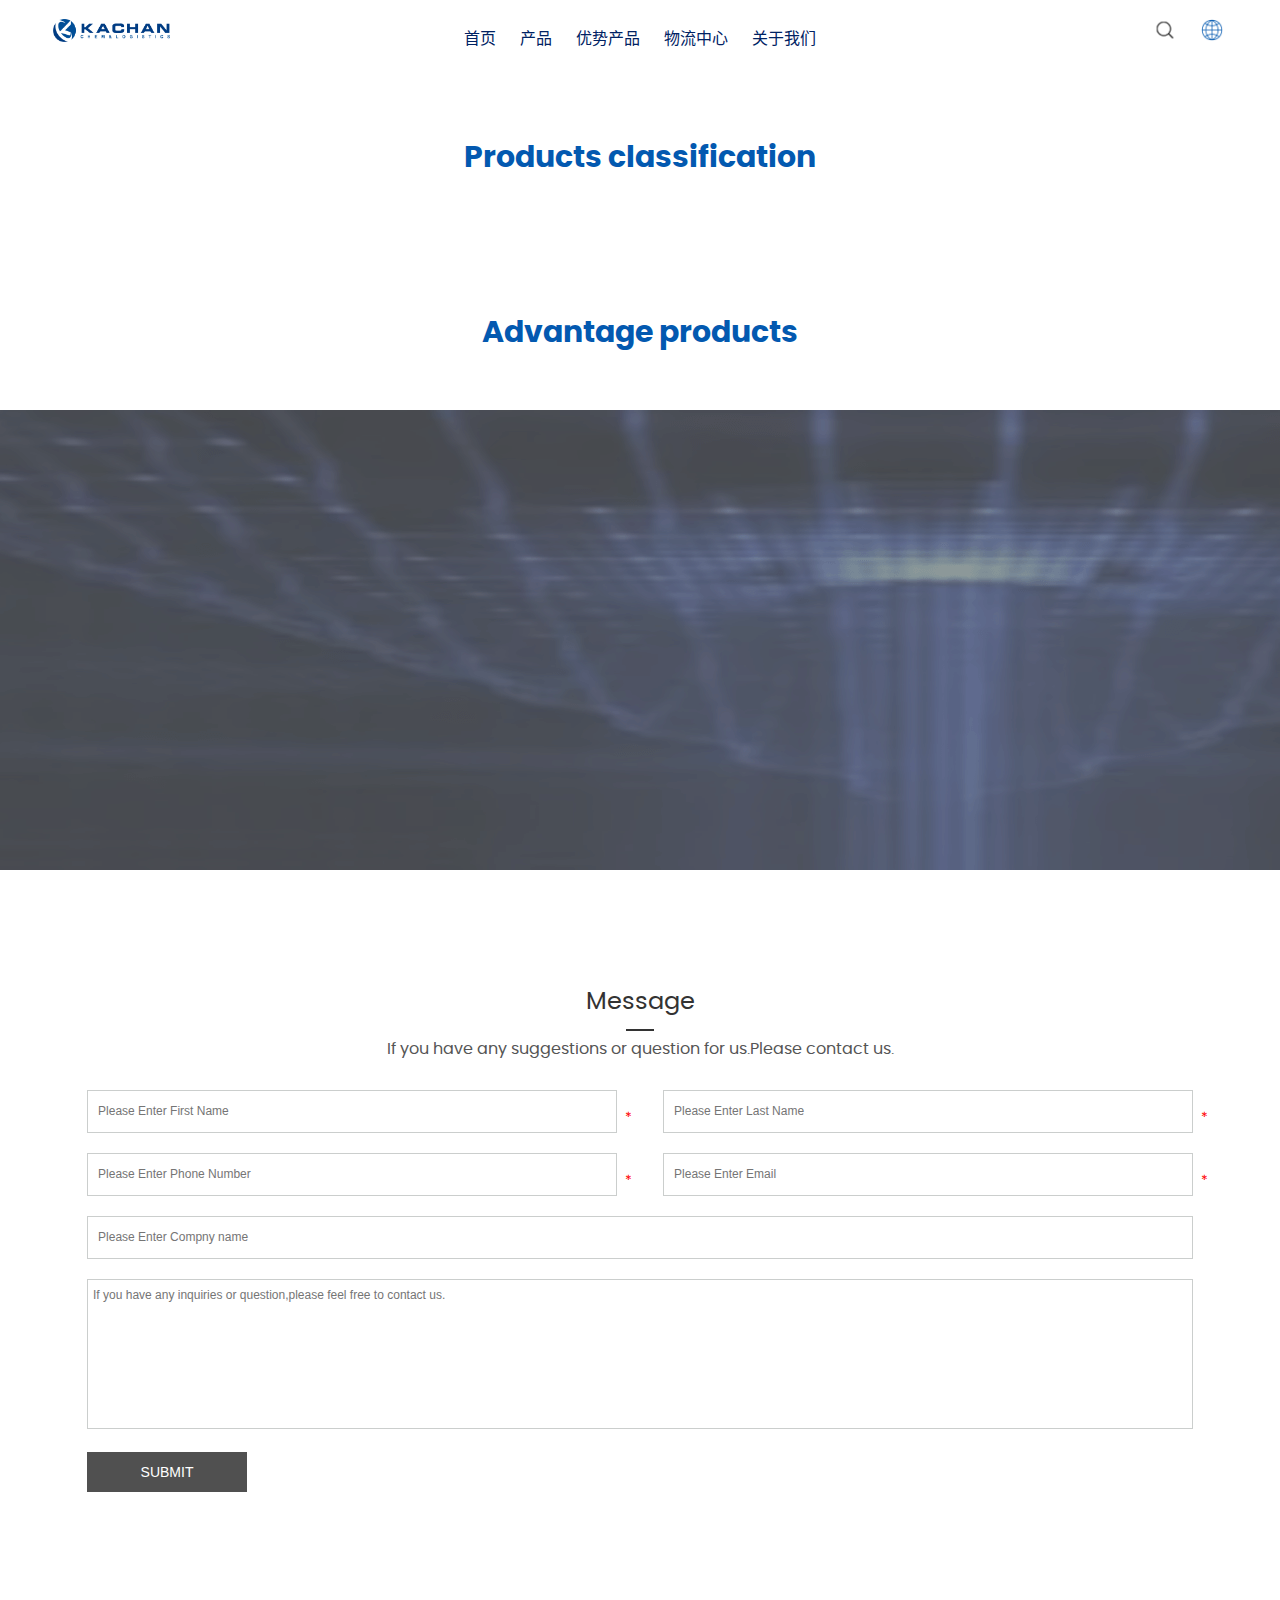
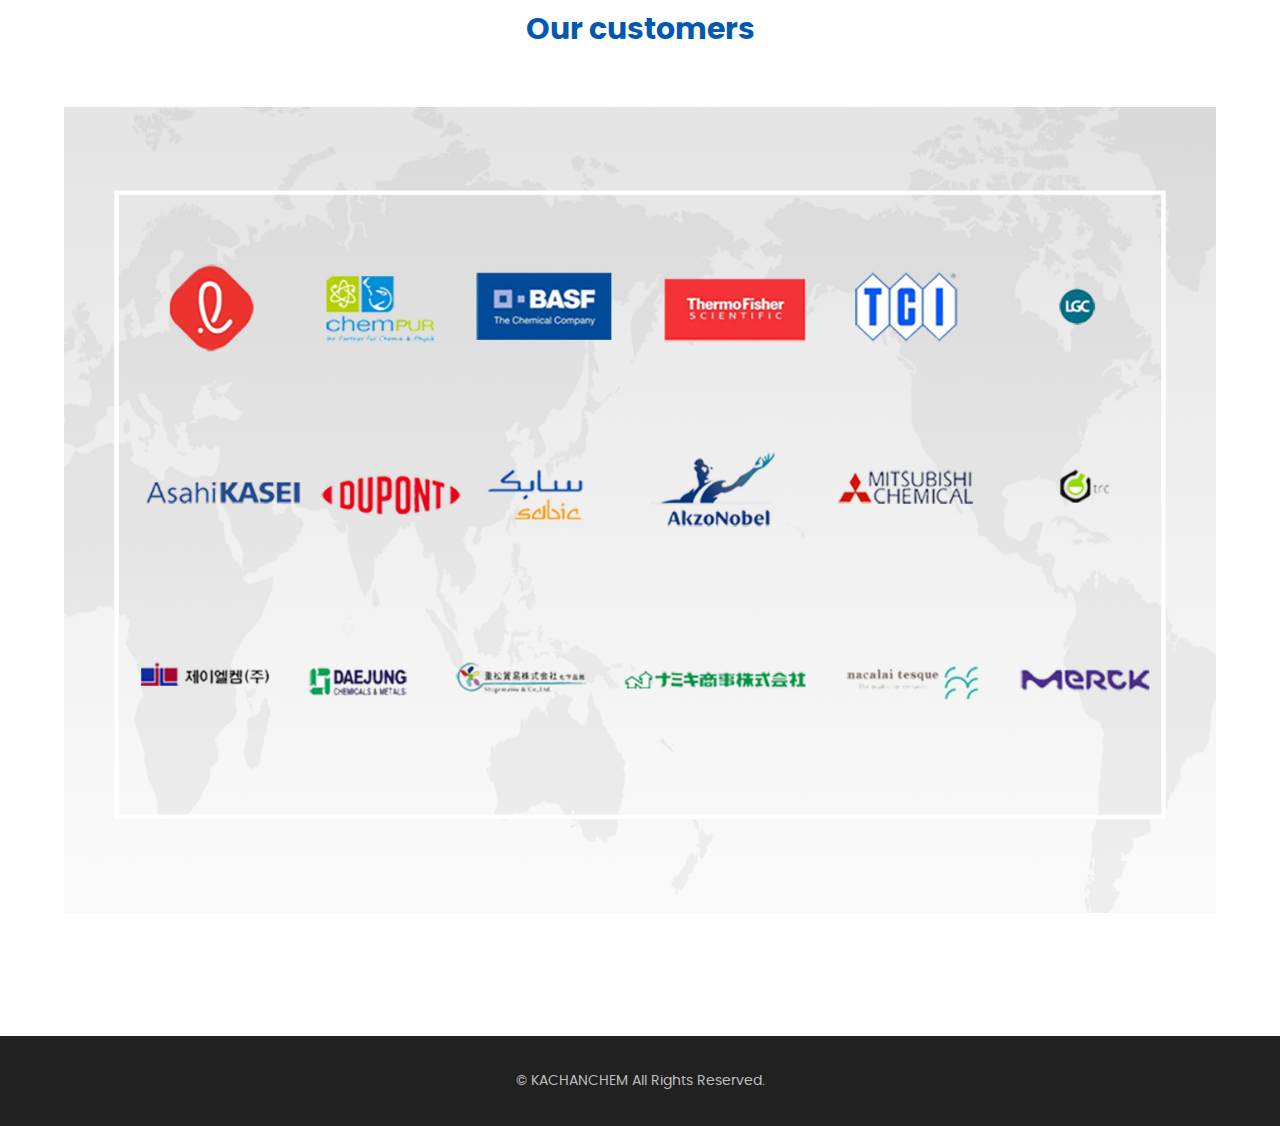
==== commit 535870c0: "xj" ====
--- a/cn/index.html
+++ b/cn/index.html
@@ -70,9 +70,6 @@
             <div class="list ">
                 <a href="../cn/about.html" class="title">关于我们</a>
             </div>
-            <div class="list ">
-                <a href="../cn/contactus.html" class="title">联系我们</a>
-            </div>
         </div>
         <div class="son_nav trans"></div>
         <div class="nav_bg"></div>
@@ -157,9 +154,6 @@
                     </div>
                     <div class="n_item">
                         <a href="../cn/about.html" title="About Us">关于我们</a>
-                    </div>
-                    <div class="n_item">
-                        <a href="../cn/contactus.html" title="Contact Us">联系我们</a>
                     </div>
                 </div>
                 <script>
@@ -203,66 +197,130 @@
             <div class="bx-wrapper index_banner" style="max-width: 1920px;">
                 <div class="bx-viewport" style="width: 100%; overflow: hidden; position: relative;">
                     <div class="bxslider_1" style="width: 415%; position: relative; transition-duration: 0s; transform: translate3d(-1930px, 0px, 0px);">
+                        <div class="search search_box"><input type="text" placeholder="Please input Product name or CAS No." class="prompt search_text2" autocomplete="off"> <i class="icon-search-big sub_btn2"></i><div class="results"></div></div>
                     </div>
                 </div>
             </div>
         </div>
     </div>
     <div class="classification">
-        <div class="title">产品分类</div>
+        <div class="title">Products classification</div>
         <div class="classification_list"></div>
     </div>
-    <div style="width: 1400px;margin: 50px auto 170px;color: #0359b0;font-size: 50px;font-family: 'Robotoslab-Bold'; text-align: center; text-transform: uppercase;">我们应该把有限的资源放在少数人身上<br />优质产品</div>
-    <div class="visual_plugins_container ad_products" data-type="poster" data-mode="mode_152" data-location="3">
-        <div class="ly_parkone ly_poster_152" data-visual-id="276">
-            <div class="ly_parkone_title themes_box_title">优质产品</div>
-            <div class="ly_pro_category">
-                <div class="ly_categorybox t143_slide"></div>
-                <div class="ly_shopallbtn">
-                    <a class="" data-link="null" href="">查看</a>
-                </div>
-            </div>
-            <div class="ly_switchbtn">
-                <a href="javascript:;" class="ly_btn prev ly_leftbtn"></a>
-                <a href="javascript:;" class="ly_btn next ly_rightbtn"></a>
-            </div>
-        </div>
+        <div class="advantage_products_title">Advantage products</div>
+    <div class="advantage_products">
+            <div style="width: 100%; overflow: hidden; position: relative;padding: 124px 0;">
+                <div class="bxslider_2">
+                    
+                </div>
+            </div>
     </div>
     <div class="wrap">
-        <div class="ueeshop_responsive_article_feedback ">
-            <div class="article_feedback_title">
-                <div class="title">留言</div>
-                <span></span>
-                <div class="txt">如果您对我们有任何建议或问题，请联系我们.</div>
-            </div>
-            <form method="post" name="feedback" id="contact">
-                <div class="rows input_rows">
-                    <input type="text" class="input" id="first_name" name="first_name" placeholder="Please Enter First Name" size="30" maxlength="100">
-                    <font class="fc_red">*</font>
-                </div>
-                <div class="rows input_rows">
-                    <input type="text" class="input" id="last_name" name="last_name" placeholder="Please Enter Last Name">
-                    <font class="fc_red">*</font>
-                </div>
-                <div class="rows input_rows">
-                    <input type="text" class="input" id="phone" name="phone" placeholder="Please Enter Phone Number">
-                    <font class="fc_red">*</font>
-                </div>
-                <div class="rows input_rows">
-                    <input type="text" class="input" id="email" name="email" placeholder="Please Enter Email">
-                    <font class="fc_red">*</font>
-                </div>
-                <div class="rows input_rows" style="width: 100%;">
-                    <input type="text" class="input" id="company_name" name="company_name" placeholder="Please Enter Compny">
-                </div>
-                <div class="rows textarea_rows">
-                    <textarea name="message" id="message" class="form_area contents" placeholder="如果您对我们有任何建议或问题，请联系我们." notnull=""></textarea>
-                </div>
-                <input type="text" class="dn" id="agent" name="agent" style="display:none;">
-                <div class="clear"></div>
-                <div class="rows"><input name="Submit" type="button" class="form_button" value="Submit" id="bt_contact"></div>
-            </form>
-        </div>
+            <div class="contenter">
+                <div class="ueeshop_responsive_article_detail ">
+                    <div id="global_editor_contents" class="contents">
+                    </div>
+                    <div class="ueeshop_responsive_article_feedback" style="margin: 80px 0;">
+                        <div class="article_feedback_title">
+                            <div class="title">Message</div>
+                            <span></span>
+                            <div class="txt">If you have any suggestions or question for us.Please contact us.</div>
+                        </div>
+                        <form method="post" name="feedback" id="contact">
+                            <div class="rows input_rows">
+                                <input type="text" class="input" id="first_name" name="first_name" placeholder="Please Enter First Name" size="30" maxlength="100">
+                                <font class="fc_red">*</font>
+                            </div>
+                            <div class="rows input_rows">
+                                <input type="text" class="input" id="last_name" name="last_name" placeholder="Please Enter Last Name">
+                                <font class="fc_red">*</font>
+                            </div>
+                            <div class="rows input_rows">
+                                <input type="text" class="input" id="phone" name="phone" placeholder="Please Enter Phone Number">
+                                <font class="fc_red">*</font>
+                            </div>
+                            <div class="rows input_rows">
+                                <input type="text" class="input" id="email" name="email" placeholder="Please Enter Email">
+                                <font class="fc_red">*</font>
+                            </div>
+                            <div class="rows input_rows" style="width: 100%;">
+                                <input type="text" class="input" id="company_name" name="company_name" placeholder="Please Enter Compny name">
+                            </div>
+                            <div class="rows textarea_rows">
+                                <textarea name="message" id="message" class="form_area contents" placeholder="If you have any inquiries or question,please feel free to contact us." notnull=""></textarea>
+                            </div>
+                            <input type="text" class="dn" id="agent" name="agent" style="display:none;">
+                            <div class="clear"></div>
+                            <div class="rows"><input name="Submit" type="button" class="form_button" value="Submit" id="bt_contact"></div>
+                        </form>
+                    </div>
+                </div>
+            </div>
+        </div>
+    <div class="wrap">
+        <div class="barnd_title">Our customers</div>
+        <div class="" style="overflow:hidden;margin-left:auto;margin-right:auto; width:1920px; max-width:100%;">
+            <img src="../img/brand/bg.jpg" width="100%" alt="">
+        </div>
+          <!-- <div class="barnd_list">
+              <div class="item">
+                  <img src="./img/brand/1.png" alt="">
+              </div>
+              <div class="item">
+                  <img src="./img/brand/2.png" alt="">
+              </div>
+              <div class="item">
+                  <img src="./img/brand/3.png" alt="">
+              </div>
+              <div class="item">
+                  <img src="./img/brand/4.png" alt="">
+              </div>
+              <div class="item">
+                  <img src="./img/brand/5.png" alt="">
+              </div>
+              <div class="item">
+                  <img src="./img/brand/6.png" alt="">
+              </div>
+              <div class="item">
+                  <img src="./img/brand/7.png" alt="">
+              </div>
+              <div class="item">
+                  <img src="./img/brand/8.png" alt="">
+              </div>
+              <div class="item">
+                  <img src="./img/brand/9.png" alt="">
+              </div>
+              <div class="item">
+                  <img src="./img/brand/10.png" alt="">
+              </div>
+              <div class="item">
+                  <img src="./img/brand/11.png" alt="">
+              </div>
+              <div class="item">
+                  <img src="./img/brand/12.png" alt="">
+              </div>
+              <div class="item">
+                  <img src="./img/brand/13.png" alt="">
+              </div>
+              <div class="item">
+                  <img src="./img/brand/14.png" alt="">
+              </div>
+              <div class="item">
+                  <img src="./img/brand/15.png" alt="">
+              </div>
+              <div class="item">
+                  <img src="./img/brand/16.png" alt="">
+              </div>
+              <div class="item">
+                  <img src="./img/brand/17.png" alt="">
+              </div>
+              <div class="item">
+                  <img src="./img/brand/18.png" alt="">
+              </div>
+              <div class="item">
+                  <img src="./img/brand/19.png" alt="">
+              </div>
+          </div> -->
     </div>
     <div class="win_alert" style="display:none;">
         <div class="win_close"><button class="close">
@@ -291,7 +349,6 @@
             <span>© KACHANCHEM All Rights Reserved.</span>
         </div>
     </div>
-    <input type="text" placeholder="Please input Product name or CAS No." class="prompt" onkeydown="javascript:if(event.keyCode==13) search_input(" .search_box="" input="" ');'="" autocomplete="off">
     <script>
     //获取banner
     $.ajax({
@@ -303,10 +360,11 @@
                 var data = data.data.page_datas;
                 var tem = '';
                 for (var i = 0; i < data.length; i++) {
-                    tem += "<div class='bx-clone'><img src='"+ data[i].img_url +"' alt='2' width='100%'><div class='container'><div style='font-size: 70px;color: #fff; padding-bottom: 30px;'><p style='font-weight: bold;padding-top: 180px;'>" + data[i].title + "</p><p style=' margin-top: 10px;'>" + data[i].subtitle + "</p></div><div class='search search_box'><input type='text' placeholder='Please input Product name or CAS No.' class='prompt search_text2'  autocomplete='off' /> <i class='icon-search-big sub_btn2'></i><div class='results'></div></div></div></div>" 
+                    tem += "<div class='bx-clone'><img src='"+ data[i].img_url +"' alt='2' width='100%'><div class='banner_content'><div class='title'></div><div class='search search_box'><input type='text' placeholder='Please input Product name or CAS No.' class='prompt search_text2'  autocomplete='off' /> <i class='icon-search-big sub_btn2'></i><div class='results'></div></div></div></div>"  
+                    // tem += "<div class='bx-clone'><img src='"+ data[i].img_url +"' alt='2' width='100%'><div class='banner_content'><div class='title'><p>" + data[i].title + "</p><p class='brief'>" + data[i].subtitle + "</p></div><div class='search search_box'><input type='text' placeholder='Please input Product name or CAS No.' class='prompt search_text2'  autocomplete='off' /> <i class='icon-search-big sub_btn2'></i><div class='results'></div></div></div></div>" 
                 }
                 $('.bxslider_1').html(tem)
-                $('.bxslider_1').bxSlider({ slideWidth: 1920, adaptiveHeight: true, mode: 'horizontal', pause: 4000, autoHover: true });
+                $('.bxslider_1').bxSlider({ slideWidth: 1920, adaptiveHeight: true, mode: 'horizontal', pause: 5000, autoHover: true });
             }
         }
     });
@@ -344,10 +402,9 @@
             if (data.code == 0) {
                 var data = data.data.page_datas;
                 var strVar = '';
+                var tag = 1;
                 for (var i = 0; i < data.length; i++) {
-                    strVar += "<div class=\"ly_cate_item fl on Poster-1\" data_url=\"./product-details.html?id=" + data[i].id + "\">\n";
-                    strVar += "                        <a href=\"./product-details.html?id=" + data[i].id + "\">\n";
-                    strVar += "                            <div class=\"item\">\n";
+                        strVar += "                        <a class=\"item\" href=\"./product-details.html?id=" + data[i].id + "\">\n";
                     strVar += "                                <div class=\"ovh\">\n";
                     strVar += "                                    <img src=\"" + data[i].product_img_url + "\" class=\"img\">\n";
                     strVar += "                                    <div class=\"desc\">\n";
@@ -355,24 +412,18 @@
                     strVar += "                                        <p class=\"cas\">CAS:" + data[i].cas + "<\/p>\n";
                     strVar += "                                    <\/div>\n";
                     strVar += "                                <\/div>\n";
-                    strVar += "                            <\/div>\n";
+                    strVar += "<div class='btn'>View details<\/div>";
                     strVar += "                        <\/a>\n";
-                    strVar += "                    <\/div>\n";
                 }
-                $('.ly_categorybox').html(strVar)
-                $(".ly_poster_152[data-visual-id='276'] .ly_categorybox").visualSrcoll({
-                    "speed": "500",
-                    "count": 1,
-                    "model": "cycle",
-                    "auto": "1",
-                    "time": 5000,
-                    "slideFun": function() {
-                        let index = parseInt(this.index);
-                        let link = $(".ly_parkone .ly_pro_category .ly_categorybox .ly_cate_item[data-item=" + index + "]").attr('data_url');
-                        $(".ly_parkone .ly_pro_category .ly_categorybox .ly_cate_item").removeClass('on')
-                        $(".ly_parkone .ly_pro_category .ly_categorybox .ly_cate_item[data-item=" + index + "]").addClass('on');
-                        $('.ly_parkone .ly_shopallbtn a').attr('href', link);
-                    }
+                $('.bxslider_2').html(strVar)
+                $('.bxslider_2').bxSlider({ 
+                    slideWidth: 1200,
+                    moveSlides:3, 
+                    adaptiveHeight: true, 
+                    mode: 'horizontal', 
+                    pause: 5000, 
+                    controls: true, 
+                    autoHover: true 
                 });
             }
         }
@@ -411,6 +462,9 @@
             type: 'post',
             dataType: 'json',
             data: data,
+            error: function(xhr) {
+                // console.log("xhr---",xhr)
+            },
             success: function(data) {
                 if (data.code == 0) {
                     $('.win_alert').show()
--- a/css/themes.css
+++ b/css/themes.css
@@ -24,7 +24,7 @@
 /***************************宽屏样式 (end)***************************/
 
 /*************************** 导航栏 start ***************************/
-.default_nav_style{width: 100%;}
+.default_nav_style{width: 100%;margin-top: 19px;}
 .default_nav_style .n_item{float:left;}
 .default_nav_style .n_item>a{display: block;padding: 0 20px;}
 .default_nav_style .nav_sec{display: none; width:100%; position:absolute; left:0; top:100%; opacity: 0; padding-top:1px; z-index:999;overflow-x: hidden;overflow-y: auto;max-height: 460px;margin-top: 30px;box-shadow: 5px 5px 10px -5px rgba(0,0,0,0.12);background: #fff;}
--- a/css/style.css
+++ b/css/style.css
@@ -1,6 +1,5 @@
 @charset "utf-8";
-
-*{font-family: Montserrat, "Segoe UI", Segoe, Tahoma, Arial, Verdana, sans-serif;font-weight: lighter;}
+*{font-family: "poppins", "SimSun", "PingFang SC", "Helvetica Neue", Helvetica, Arial;font-weight: lighter;}
 html, div{outline:0;}
 body{ background:#fff;width: 100%;height: 100%;max-width: 1920px;margin:0 auto;overflow-x: hidden;position: relative;}
 .wrap{width:1280px; margin:0 auto; zoom:1;}
@@ -59,7 +58,7 @@
 
 
 /* .ueeshop_responsive_products_inquiry{display: flex;justify-content: center; align-items: center;} */
-.products .pro_left{width: 20.782%;}
+.products .pro_left{width: 24%;}
 .products .pro_cate{ margin-bottom: 25px; width: 100%;}
 .products .pro_cate .content{ margin-top: 24px;}
 .products .pro_cate .page_name{height: 38px;line-height: 38px; position: relative; font-size: 23px; color: #333; font-family: 'Oswald-Light', Arial;font-weight: bold;letter-spacing: 1px;}
@@ -68,6 +67,7 @@
 .products .pro_cate .first_cate.son span:before{ display: block; content: ''; position: absolute; top: 0; left: 50%; width: 2px; height: 10px; background: #000; -webkit-transition: all 0.3s; transition: all 0.3s; -webkit-transform: translateX(-50%); transform: translateX(-50%);}
 .products .pro_cate .first_cate.son span:after{ display: block; content: ''; position: absolute; top: 50%; left: 0; width: 10px; height: 2px; background: #000; -webkit-transform: translateY(-50%); transform: translateY(-50%);}
 .products .pro_cate .first_cate a{ display: block; width: 100%; height: 33px; font-size: 17px; color: #595959;font-weight: 500;white-space: nowrap; text-overflow: ellipsis; overflow: hidden;}
+.products .pro_cate .first_cate a:hover{ color: #0359b0;}
 .products .pro_cate .son_cate{ display: none; margin-bottom: 6px;}
 .products .pro_cate .list.on .son_cate{display: block;}
 .products .pro_cate .list.on .first_cate.son span:before{ transform: rotate(90deg);}
@@ -82,7 +82,16 @@
 .products .pro_cate .son_cate .subcate3{ margin-bottom: 10px;}
 .products .pro_cate .son_cate .subcate3 a.sia{ display: block; padding-left: 32px; font-size: 16px; color: #7a7a7a; line-height: 30px;}
 
-.products .pro_cate .list{ margin-top: 20px; width: 100%; -webkit-box-sizing: border-box; box-sizing: border-box;}
+.products .pro_cate .list{ 
+    margin-top: 20px;
+    width: 100%;
+    height: 100%;
+    line-height: 48px;
+    padding-right: 10px;
+    padding-left: 10px;
+    border-bottom: 1px solid #eaeaea;
+    background: url(../img/cate_title_bg_icon0.png) no-repeat right center;
+    box-sizing: border-box;}
 .products .pro_cate .list:first-child{ margin-top: 0;}
 .products .pro_cate .list .row{ padding: 20px 0; width: 100%;}
 .products .pro_cate .list .row:first-child{ border-top: 0;}
@@ -134,7 +143,7 @@
 /*商品列表页*/
 .product-list{background: #fff;}
 .product-list .banner{
-	 position: relative;
+     position: relative;
     background: center center no-repeat;
     background-size: cover;
     padding-top: 20%;background: url('../img/banner_product.png');
@@ -147,14 +156,15 @@
     color: #fff
 }
 .product-list .banner .txt em{
-letter-spacing: 3px;
+    font-weight: 700;
+    font-style: normal;
+    text-transform: uppercase;
+    letter-spacing: 3px;
     display: block;
-    font-size: 44px;
-    line-height: 44px;
-    padding-bottom: 29px;
-    font-weight: 700;    font-style: normal;
-        font-family: "Oswald-Light";
-    text-transform: uppercase;
+    font-size: 24px;
+    line-height: 24px;
+    padding-bottom: 40px;
+    position: relative;
 }
 .product-list .banner .txt em:after{
 content: "";
@@ -179,14 +189,15 @@
     left: 220px;
     color: #fff
 }
+
 .product_details_banner .txt em{
 letter-spacing: 3px;
     display: block;
-    font-size: 48px;
-    font-family: niveabold;
-    line-height: 44px;
+    font-size: 24px;
+    line-height: 24px;
     padding-bottom: 29px;
-    font-weight: 700;    font-style: normal;
+    font-weight: 700;   
+    font-style: normal;
 }
 .product_details_banner .txt em:after{
 content: "";
@@ -208,7 +219,7 @@
 .pro_right  .box .price{display: block;line-height: 20px; margin-top: 5px;font-size: 14px; color: #181a1f; font-family: "Raleway-Semibold"; text-align: center;}
 .pro_right  .box .item_btn{display: block; width: 118px; height: 33px; line-height: 33px; margin: 0 auto; margin-top: 16px; background: #fff; font-size: 13px; color: #fd3c3d;border:1px solid #fd3c3d; font-family: "Raleway-Semibold"; text-align: center; text-decoration: none;}
 .pro_right  .box .item_btn:hover{background: #fd3c3d;color: #fff;}
-
+.pro_right .box:hover a{color: #0359b0}
 .wrap-module .ueeshop_responsive_products_detail_review .review_form h1{font-size: 30px;color: #1f1f1f;text-align: center;margin-bottom: 35px;}
 
 
@@ -225,20 +236,22 @@
 .download-list .related .r_list .time{ margin-top: 11px; width: 100%; height: 20px; line-height: 20px; font-size: 14px; color: #989898; white-space: nowrap; overflow: hidden; text-overflow: ellipsis;}
 .download-list .related .r_list .brief{ display: -webkit-box; -webkit-box-orient: vertical; -webkit-line-clamp: 3; margin-top: 7px; width: 100%; line-height: 23px; font-size: 14px; color: #888; word-break: break-all; overflow: hidden;}
 
-#header{ height: 80px;}
-#header .header_in{ display: flex; justify-content: space-between; flex-wrap: nowrap; position: relative; width: 100%; height: 80px; background: #fff; transition: all 0.3s;}
-#header .header_in.fixed{ position: fixed; left: 0; top: 0; z-index: 100;}
+#header{ height: 60px;}
+#header .header_in{ display: flex; justify-content: space-between; flex-wrap: nowrap; position: relative; width: 100%; height: 60px; background: #fff; transition: all 0.3s;}
+#header .header_in.fixed{ position: fixed; left: 0; top: 0; z-index: 100;box-shadow: 0 0 10px 3px rgb(0 0 0 / 5%)}
 
 /* t262 start */
 a:hover{text-decoration:none;}
 .index_wrapper_1200{overflow:hidden;margin:0 auto;width:1200px;}
-#header{display:flex;height:80px;flex-wrap:nowrap;justify-content:space-between; /*align-items:center;*/ position: relative;z-index: 10000;}
+#header{display:flex;height:60px;flex-wrap:nowrap;justify-content:space-between; /*align-items:center;*/ position: relative;z-index: 10000;}
 #header .logo{display:flex;width:14.0626%;justify-content:flex-start;align-items:center;box-sizing: border-box;padding-right: 10px;padding-left: 4.16666%;}
-#header .logo img{max-height: 80px;}
+#header .logo img{max-height: 60px;}
 #header .hedaer_nav{    overflow: hidden;/*display:flex;*/ width:64%; /*flex:1 1 auto;justify-content:center;*/align-items:center;text-align: center;}
-.default_nav_style .n_item{display: inline-block; margin-right: 50px; float: unset; height: 80px; line-height: 80px;}
+.default_nav_style .n_item{display: inline-block; margin-right: 20px; float: unset; height: 40px; line-height: 40px;}
 .default_nav_style .n_item:last-child{margin-right: 0px;}
-.default_nav_style .n_item>a{color: #0359b0;padding: 0px; font-family: "Oswald-Light"; font-weight: bold; font-size: 14px; text-transform:uppercase; line-height: 80px; }
+.default_nav_style .n_item>a{ color: #002263;padding: 0px; font-size: 16px; text-transform:uppercase; line-height: 40px; }
+.default_nav_style .n_item>a:hover{ color: #0359b0; border-bottom:1px solid #0359b0;}
+
 .default_nav_style .nav_sec .nav_sec_item{text-align: left;}
 .default_nav_style .small_nav_sec .nav_sec_item a, .default_nav_style .small_nav_sec .nav_sec_item dt a{ height: 30px; line-height: 30px; font-family:"Oswald-Light"; font-size: 14px; }
 /*
@@ -313,53 +326,52 @@
 
 /* t262 end */
 @media (max-width: 1440px){
-	.wrap{ width: 95%!important;}
-
+    .wrap{ width: 90%!important;}
 }
 
 /* t262 start */
 
 @media screen and (max-width:1220px){
-	.index_wrapper_1200{overflow:hidden;box-sizing:border-box;padding:0 4vw;width:100%}
-	#header .header_icon_list{padding-right:3.16666%;}
+    .index_wrapper_1200{overflow:hidden;box-sizing:border-box;padding:0 4vw;width:100%}
+    #header .header_icon_list{padding-right:3.16666%;}
 }
 
 /* t262 end */
 @media (max-width: 991px){
-	/* t262 start */
-	#header{display:none}
-	/* t262 end */
+    /* t262 start */
+    #header{display:none}
+    /* t262 end */
     .product-list .contenter #plist .contents .blk{width: 31%;margin:0 1% 25px;}
     /*.pro_cate{display: none;}*/
     .products .pro_left{width: 100%}
-	.menu-wrap-style{display: none;}
-	.menu-in-left .wrap-righter-style{width: 100%;}
+    .menu-wrap-style{display: none;}
+    .menu-in-left .wrap-righter-style{width: 100%;}
     .pro_right {padding:  0;}
-	body .ueeshop_responsive_case_list .item .info .name{padding-bottom:9px}
-	body .ueeshop_responsive_case_list .item .info .name a{font-size:16px;font-weight:700}
-	body .ueeshop_responsive_case_list .item .info .desc{padding-top:13px}
+    body .ueeshop_responsive_case_list .item .info .name{padding-bottom:9px}
+    body .ueeshop_responsive_case_list .item .info .name a{font-size:16px;font-weight:700}
+    body .ueeshop_responsive_case_list .item .info .desc{padding-top:13px}
 }
 @media (max-width: 768px){
-	.wrap-module .ueeshop_responsive_products_list .item{ margin-right: 2%; width: 49%;}
-	.wrap-module .ueeshop_responsive_products_list .item:nth-child(4n){ margin-right: 2%;}
-	.wrap-module .ueeshop_responsive_products_list .item:nth-child(2n){ margin-right: 0;}
-	.ueeshop_responsive_case_list .item{display:flex;justify-content:center;align-items:center}
-	.ueeshop_responsive_case_list .item .img{width:33.1073%}
-	body .ueeshop_responsive_case_list .item .info{margin-top:36px;padding-left:47px;width:61.5819%}
-	body .ueeshop_responsive_case_list .item .info{margin-top:20px}
-	/* t262 start */
-	#footer{padding-top:13.33333vw}
-	#footer .footer_logo img{width:50%}
-	#footer .footer_content{margin-top:5.6vw;font-size:14px;line-height:22px}
-	#footer .foot_share{margin-top:5.86666vw;flex-wrap:wrap}
-	#footer .foot_share .foot_share_box{margin-right: 10px;}
-	#footer .footer_copy{padding:15px 0;min-height:75px}
-	#footer .footer_copy span{font-size:14px;line-height:22px}
-	#footer .footer_copy{flex-wrap:wrap}
-	#footer .footer_nav_list{margin-top:5.6vw;margin-bottom:8vw;justify-content:center}
-	#footer .footer_nav_list .footer_nav_item{margin-right:5.86666vw}
-	#footer .footer_nav_list .footer_nav_item a{line-height:32px}
-	/* t262 end */
+    .wrap-module .ueeshop_responsive_products_list .item{ margin-right: 2%; width: 49%;}
+    .wrap-module .ueeshop_responsive_products_list .item:nth-child(4n){ margin-right: 2%;}
+    .wrap-module .ueeshop_responsive_products_list .item:nth-child(2n){ margin-right: 0;}
+    .ueeshop_responsive_case_list .item{display:flex;justify-content:center;align-items:center}
+    .ueeshop_responsive_case_list .item .img{width:33.1073%}
+    body .ueeshop_responsive_case_list .item .info{margin-top:36px;padding-left:47px;width:61.5819%}
+    body .ueeshop_responsive_case_list .item .info{margin-top:20px}
+    /* t262 start */
+    #footer{padding-top:13.33333vw}
+    #footer .footer_logo img{width:50%}
+    #footer .footer_content{margin-top:5.6vw;font-size:14px;line-height:22px}
+    #footer .foot_share{margin-top:5.86666vw;flex-wrap:wrap}
+    #footer .foot_share .foot_share_box{margin-right: 10px;}
+    #footer .footer_copy{padding:15px 0;min-height:75px}
+    #footer .footer_copy span{font-size:14px;line-height:22px}
+    #footer .footer_copy{flex-wrap:wrap}
+    #footer .footer_nav_list{margin-top:5.6vw;margin-bottom:8vw;justify-content:center}
+    #footer .footer_nav_list .footer_nav_item{margin-right:5.86666vw}
+    #footer .footer_nav_list .footer_nav_item a{line-height:32px}
+    /* t262 end */
 }
 
 @media screen and (max-width:600px){.contenter .ueeshop_responsive_position{margin-bottom:26px}
@@ -375,7 +387,7 @@
     animation-delay: 0.2s;
     animation-name: fadeInUp;
     border:1px solid #fff;
-    list-style: none;margin-bottom:40px;padding:0 20px 20px;width:30%;float:left}
+    list-style: none;margin-bottom:40px;padding:0 18px 18px;width:30%;float:left}
 .ul-fq05 li:hover .goodInfo{
     color: #0359b0
 }
@@ -394,12 +406,12 @@
 .goodInfo{ font-size: 16px;text-align:center; padding-top:10px;}
 
 .ul-fq05 .goodInfo .name{
-        font-size: 18px;
+   font-size: 18px;
+    display: inline-block;
+    white-space: nowrap;
+    width: 100%;
     overflow: hidden;
     text-overflow: ellipsis;
-    display: -webkit-box;
-    -webkit-line-clamp: 2;
-    -webkit-box-orient: vertical;
 }
 
 @media screen and (min-width: 1024px) {.goodInfo{ width:100%; margin:0px auto;}}
@@ -460,14 +472,14 @@
                 }
 
                 .lanrenzhijia .content .product_url p i {
-				    overflow: hidden;
-				    display: inline-block;
-				    height: 20px;
-				    width: 20px;
-				    margin-right: 10px;
-				    background: url(../img/download.png)  no-repeat;
-				    background-size: 24px;    
-				    cursor: pointer;
+                    overflow: hidden;
+                    display: inline-block;
+                    height: 20px;
+                    width: 20px;
+                    margin-right: 10px;
+                    background: url(../img/download.png)  no-repeat;
+                    background-size: 24px;    
+                    cursor: pointer;
                 }
 
                 .m-ht4 {
@@ -575,32 +587,39 @@
 }
 
 .classification{
-	overflow: hidden;
-	width: 1400px;
-	margin: 0 auto;
+    overflow: hidden;
+    max-width: 1400px;
+    width: 92%;
+    margin: 0 auto;
 }
 .classification .title{
-	    width: 100%;
+        width: 100%;
     height: 45px;
-    margin: 50px auto;
-    line-height: 45px;
-    font-size: 44px;
+    margin: 80px auto 50px;
+    line-height: 1.2;
+    font-size: 30px;
     color: #0359b0;
-    font-family: "Robotoslab-Bold";
+    font-weight: bold;
     text-align: center;
-    text-transform: uppercase;
-}
-
+}
+
+.classification .classification_list {
+       display: flex;
+    display: -webkit-flex;
+    display: -moz-flex;
+    display: -ms-flexbox;
+    flex-wrap: wrap;
+}
 .classification .classification_item {
-	position: relative;
-    float: left;
-    width: 320px;
-    height: 430px;
-    margin-right: 39px;
-    margin-bottom: 120px;
+        position: relative;
+    height: auto;
     background: #fff;
-    font-size: 34px;
+    font-size: 18px;
     color: #fff;
+    box-sizing: border-box;
+    width: 23.403%;
+    margin-bottom: 20px;
+    margin-right: 2.12%;
 }
 
 .classification .classification_item:nth-child(4n) {
@@ -610,15 +629,20 @@
 .classification .classification_item span {
     display: block;
     position: absolute;
-    top: 50%;
-    left: 50%;
-transform: translate3d(-50%,-50%,0);
-    color: #fff
+    bottom: 40px;
+    left: 10px;
+    color: #fff;
+    width: 90%;
+    overflow: hidden;
+    text-overflow: ellipsis;
+    display: -webkit-box;
+    -webkit-line-clamp: 2;
+    -webkit-box-orient: vertical;
 }
 .classification .classification_item img {
     display: block;
     width: 100%;
-    height: 430px;
+    height: auto;
     text-align: center;
     text-decoration: none;
     overflow: hidden;    
@@ -627,27 +651,40 @@
     transition: all .3s;
 }
 
-.classification .classification_item img:hover {
+.classification .classification_item:hover img {
     -webkit-transform: scale(1.05);
     -ms-transform: scale(1.05);
     transform: scale(1.05);
 }
 
+.classification .classification_item:hover a{
+  background-image: -moz-linear-gradient( 90deg, rgb(42,85,240) 0%, rgb(248,248,248) 99%);
+  background-image: -webkit-linear-gradient( 90deg, rgb(42,85,240) 0%, rgb(248,248,248) 99%);
+  background-image: -ms-linear-gradient( 90deg, rgb(42,85,240) 0%, rgb(248,248,248) 99%);
+  opacity: 0.71;
+  position: absolute;
+  left: 0;
+  top: 0;
+  width: 100%;
+  height: 100%;
+  z-index: 82;
+}
+
 @media screen and (max-width: 600px){
-	.row-hd1 {
-	    padding: 0 15px;
-	}
-
-	.m-ht4 {
-	    padding: 0 20px;
-	}
-
-	.lanrenzhijia .tab a {
-	    padding: 14px 14px;
-	}
-	.classification{
-	overflow: hidden;
-	
+    .row-hd1 {
+        padding: 0 15px;
+    }
+
+    .m-ht4 {
+        padding: 0 20px;
+    }
+
+    .lanrenzhijia .tab a {
+        padding: 14px 14px;
+    }
+    .classification{
+    overflow: hidden;
+    
     width: 96%;
     min-width: 96%;
     margin: 0 auto;
@@ -655,7 +692,7 @@
     box-sizing: border-box;
 }
 .classification .title{
-	font-size: 20px;
+    font-size: 20px;
 }
 
 .classification .classification_item {
@@ -670,42 +707,81 @@
     margin: 0 auto 20px;
 }
 .classification .classification_item img{
-	height: auto
+    height: auto
 }
 
 }
 .ovh{overflow: hidden;}
 .ad_products{
-	width: 100%;
-	padding-top: 4.6875vw;
-background: url(../img/index/bg.png) no-repeat bottom center; z-index: 1;
-}
-
+    width: 100%;
+    padding-top: 4.6875vw;
+    background: url(../img/index/bg.png) no-repeat bottom center; z-index: 1;
+}
+.barnd_title{
+    width: 100%;
+    height: 45px;
+    margin: 0 auto 50px;
+    line-height: 1.2;
+    font-size: 30px;
+    color: #0359b0;
+    font-weight: bold;
+    text-align: center;
+}
+
+.barnd_list{
+    overflow: hidden;
+    margin-top: 50px;
+}
+.barnd_list .item{  
+
+        position: relative;
+    margin-bottom: 20px;
+    padding: 0 10px;
+    float: left;
+    width: 215px;
+    height: 215px;   
+    visibility: visible;
+    animation-delay: 0.2s;
+    animation-name: fadeInUp;
+}
+.barnd_list .item img{
+position: absolute;
+        display: block;
+        max-width: 100%;
+    max-height: 100%;
+        top: 50%;
+        left: 50%;
+        transform: translate(-50%, -50%);
+/*max-width: 100%;
+    max-height: 100%;
+    border: none; 
+        vertical-align: middle;*/
+}
 .ad_products ul li{
 }
 .ad_products .item{
 
-	padding: 3.12vw 1.5625vw 3.645vw;
+    padding: 3.12vw 1.5625vw 3.645vw;
   /*height: 454px;*/
   border-radius: 0.52vw;
   background-color: rgb( 246, 247, 249 );
 }
 
 .ad_products .img{
-	float: left;
-	width: 14vw;
-	border-right: 1px solid #cacacc;
+    float: left;
+    width: 11vw;
+    border-right: 1px solid #cacacc;
 }
 .ad_products .desc{
-	float: right;
-	width: 16vw;
-	margin-left: 1.56vw;
+    float: right;
+    width: 12.5vw;
+    margin-left: 0.56vw;
 }
 .ad_products .desc .name{
 color: #000000;
-font-size: 34px;
+font-size: 24px;
 margin-bottom: 1.56vw;
-	margin-top: 4.1vw;
+    margin-top: 1vw;
 font-family: "TradeGothicw01-Bold";
 overflow: hidden;
 text-overflow: ellipsis;
@@ -715,7 +791,7 @@
 }
 .ad_products .desc .cas{
 color: #767676;
-font-size: 28px;
+font-size: 18px;
 }
 .ad_products .goProducts {
   position: absolute;
@@ -731,495 +807,117 @@
   font-size: 34px;
   background-color: rgb( 3, 89, 176 );
 }
-
-
-
-.ly_poster_152 {
-    margin: 0 auto;
-    width: 100%;
-    max-width: 1920px;
-    padding-bottom: 4.7%;
-    overflow: hidden;
-    position: relative
-}
-
-.ly_poster_152 .ly_parkone_title {
-    padding-top: 6%;
+.advantage_products_title{
+    width: 100%;
+    height: 45px;
+    margin: 80px auto 50px;
+    line-height: 1.2;
+    font-size: 30px;
+    color: #0359b0;
+    font-weight: bold;
+    text-align: center;
+}
+.advantage_products {
+    width: 100%;
+    height: 460px;
+    background: url(../img/index/bg.png);
+}
+.advantage_products .title{
+   padding-top: 6%;
     padding-bottom: 6%;
     text-align: center;
-    font-size: 60px;
-    color: #fff
-}
-
-.ly_poster_152 .ly_pro_category {
-    width: 100%;
-    position: relative
-}
-
-.ly_poster_152 .srcoll_btn {
+    font-size: 40px;
+    color: #fff;
+}
+
+.advantage_products .item{
     display: block;
-    width: 70px;
-    height: 35px;
-    position: absolute;
-    top: 43.5%;
-    z-index: 1
-}
-
-.ly_poster_152 .srcoll_btn_prev {
-    left: 23%;
-    background-repeat: no-repeat;
-    background-position: center
-}
-
-.ly_poster_152 .srcoll_btn_next {
-    right: 23%;
-    background-repeat: no-repeat;
-    background-position: center
-}
-
-.ly_poster_152 .ly_pro_category .ly_categorybox {
-    width: 100%;
-    overflow: hidden
-}
-
-.ly_poster_152 .ly_pro_category .ly_categorybox .srcoll_suit_box {
-    position: relative;
-    margin-left: 32.85%
-}
-
-.ly_poster_152 .ly_pro_category .ly_categorybox .ly_cate_item {
-    padding-bottom: 1.7vw;
-    width: 34.842vw;
-    max-width: 35vw;
-    margin-right: 18.75vw;
-    position: relative;
-    overflow: hidden
-}
-
-.ly_poster_152 .ly_pro_category .ly_categorybox .ly_cate_item.on .ly_shopallbtn a {
-    opacity: 1
-}
-
-.ly_poster_152 .ly_pro_category .ly_categorybox .ly_cate_item .ly_shopallbtn a {
-    opacity: 0
-}
-
-
-
-.ly_poster_152 .ly_pro_category .bx-controls {
-    display: none
-}
-
-.ly_poster_152 .ly_shopallbtn {
+  border-radius: 5px;
+  background-color: #fff;
+  width: 337px !important;
+  height: 174px;
+  z-index: 95;
+  padding: 20px;    
+  margin-right: 2vw !important;
+}
+.advantage_products .item .img{
+  float: left;
+  width: 154px;
+  height: 154px;    
+  padding-right: 20px;
+  border-right:1px solid #cacacc;
+}
+
+.advantage_products .item .desc{
+  float: right;
+  width: 154px;
+}
+
+.advantage_products .item .name{
+    overflow: hidden;
+    text-overflow: ellipsis;
+    display: -webkit-box;
+    -webkit-line-clamp: 3;
+    -webkit-box-orient: vertical;
+  font-size: 16px;
+  color: #000000;
+  width: 154px;
+  margin-top: 25px;
+  margin-bottom: 25px;
+}
+.advantage_products .item .cas{
+  font-size: 14px;
+  color: #767676;
+}
+body .bx-wrapper .bx-pager, body .bx-wrapper .bx-controls-auto {
+    bottom: -60px !important;
+}
+.advantage_products .bx-viewport{
+    height: 234px !important;
+}
+.advantage_products .item .btn{
+    display: inline-block;
     position: absolute;
     z-index: 10;
     left: 50%;
     -webkit-transform: translateX(-50%);
     -ms-transform: translateX(-50%);
     transform: translateX(-50%);
-    bottom: -1.5vw;
+    bottom: -1vw;
     overflow: hidden;
-}
-
-.ly_poster_152 .ly_shopallbtn a {
-    margin: 0 auto;
-    display: inline-block;
-    min-width: 300px;
-    min-height: 96px;
-    line-height: 96px;
+    min-width: 134px;
+    min-height: 40px;
+    line-height: 40px;
     letter-spacing: 2px;
     text-decoration: none;
     text-align: center;
     padding: 0 10px;
-        font-size: 34px;
+    font-size: 16px;
     background-color: #0359b0;
     color: #fff;
-    box-sizing: border-box
-  border-radius: 10px;
-}
-
-@media screen and (max-width: 1440px) {
-    .ly_poster_152 .ly_pro_category .ly_categorybox .ly_cate_item .ly_categorytitle .title {
-        font-size: 48px
-    }
-
-    .ly_poster_152 .ly_pro_category .ly_categorybox .ly_cate_item {
-        padding-bottom: 0
-    }
-
-    .ly_poster_152 .ly_shopallbtn a {
-        min-width: 150px;
-        min-height: 48px;
-        line-height: 48px;
-        font-size: 12px;
-        letter-spacing: 0
-    }
-}
-
-@media screen and (max-width: 1000px) {
-    .ly_poster_152 {
-        padding-bottom: 60px
-    }
-
-    .ly_poster_152 .ly_parkone_title {
-        padding-top: 64px;
-        padding-bottom: 33px;
-        font-size: 30px
-    }
-
-    .ly_poster_152 .ly_pro_category {
-        margin: 0 auto;
-        width: 640px;
-        overflow: hidden
-    }
-
-    .ly_poster_152 .srcoll_btn {
-        position: absolute;
-        top: auto;
-        bottom: 0
-    }
-
-    .ly_poster_152 .srcoll_btn_prev {
-        float: left;
-        background-size: 42px 20px
-    }
-
-    .ly_poster_152 .srcoll_btn_next {
-        float: right;
-        background-size: 42px 20px
-    }
-
-    .ly_poster_152 .ly_pro_category .ly_categorybox {
-        width: 100%;
-        max-height: 100%;
-        margin: 0 auto
-    }
-
-    .ly_poster_152 .ly_pro_category .ly_categorybox .srcoll_suit_box {
-        margin-left: 0
-    }
-
-    .ly_poster_152 .ly_pro_category .ly_categorybox .ly_cate_item {
-        margin-right: 0;
-        padding-top: 0;
-        padding-bottom: 37px;
-        width: 640px;
-        max-width: 100%
-    }
-
-    .ly_poster_152 .ly_pro_category .ly_categorybox .ly_cate_item .ly_none {
-        display: -webkit-box;
-        display: -webkit-flex;
-        display: -ms-flexbox;
-        display: flex
-    }
-
-    .ly_poster_152 .ly_pro_category .ly_categorybox .ly_cate_item .ly_categorytitle .title {
-        font-size: 90px
-    }
-
-    .ly_poster_152 .ly_pro_category .ly_categorybox .srcoll_list {
-        position: relative;
-        padding-bottom: 110px
-    }
-
-    .ly_poster_152 .ly_shopallbtn {
-        margin-top: 0;
-        bottom: 100px
-    }
-
-    .ly_poster_152 .ly_shopallbtn a {
-        min-width: 250px;
-        line-height: 74px;
-        font-size: 28px
-    }
-
-    .ly_poster_152 .ly_switchbtn {
-        width: 165px;
-        height: 35px;
-        position: absolute;
-        left: 0;
-        right: 0;
-        bottom: 54px;
-        margin: auto
-    }
-}
-
+    border-radius: 10px;
+    box-sizing: border-box;
+    }
 
 
 @media screen and (max-width: 768px) {
-    .ly_poster_152 {
-        padding-bottom: 30px
-    }
-
-    .ly_poster_152 .ly_parkone_title {
-        padding-top: 27px;
-        padding-bottom: 13px;
-        font-size: 15px
-    }
-
-    .ly_poster_152 .ly_pro_category {
-        width: 92%
-    }
-
-    .ly_poster_152 .ly_pro_category .ly_categorybox {
-        width: 100%
-    }
-
-    .ly_poster_152 .ly_pro_category .ly_categorybox .ly_cate_item {
-        margin-right: 20px;
-        width: 92.0vw;
-        max-width: 100%;
-        max-height: 100%;
-        padding-top: 0
-    }
-
-    .ly_poster_152 .ly_pro_category .ly_categorybox .ly_cate_item img {
-        float: none;
-        display: block;
-        margin: 0 auto;
-    width: 80% !important;
-    border-right: 0
-    }
     .ad_products .desc{
 
     float: none;
     width: 100%;
     }
     .ad_products .desc .name{
-    	text-align: center;
-    	font-size: 20px;    
-    	margin-top: 2vw;
+        text-align: center;
+        font-size: 20px;    
+        margin-top: 2vw;
     }
     .ad_products .desc .cas{
-    	text-align: center;
-    	font-size: 18px;
-    }
-    .ly_poster_152 .ly_pro_category .ly_categorybox .ly_cate_item .ly_categorytitle .title {
-        font-size: 45px;
-        *padding: 25% 26%
-    }
-
-    .ly_poster_152 .ly_shopallbtn {
-        margin-top: -16px
-    }
-
-    .ly_poster_152 .ly_switchbtn {
-        display: none;
-        width: 90px;
-        bottom: 17px
-    }
-}
-
-@media screen and (max-width: 750px) {
-    .ly_poster_152 .ly_pro_category .ly_categorybox .ly_cate_item {
-        width: 85vw
-    }
-}
-
-@media screen and (max-width: 550px) {
-    .ly_poster_152 .srcoll_btn {
-        width: 45px
-    }
-
-    .ly_poster_152 .srcoll_btn_prev,
-    .ly_poster_152 .srcoll_btn_next {
-        background-size: 21px 10px
-    }
-
-    .ly_poster_152 .ly_pro_category .ly_categorybox .srcoll_list {
-        padding-bottom: 50px
-    }
-
-    .ly_poster_152 .ly_pro_category .ly_categorybox .ly_cate_item {
-        margin-right: 10px;
-        padding-bottom: 16px
-    }
-
-    .ly_poster_152 .ly_shopallbtn a {
-        min-width: 125px;
-        min-height: 36px;
-        font-size: 14px;
-        line-height: 36px
-    }
-
-    .ly_poster_152 .ly_shopallbtn {
-        bottom: 40px
-    }
-}
-
-@media screen and (min-width: 1000px) {
-
-    .ly_poster_152 .ly_shopallbtn a,
-    .ly_poster_152 .ly_shopallbtn a:hover,
-    .ly_poster_152 .srcoll_btn_prev,
-    .ly_poster_152 .srcoll_btn_prev:hover,
-    .ly_poster_152 .srcoll_btn_next,
-    .ly_poster_152 .srcoll_btn_next:hover {
-        transition: all 0.15s ease-out;
-        -moz-transition: all 0.15s ease-out;
-        -ms-transition: all 0.15s ease-out;
-        -o-transition: all 0.15s ease-out;
-        -webkit-transition: all 0.15s ease-out
-    }
-
-    .ly_poster_152 .srcoll_btn_next:hover,
-    .ly_poster_152 .srcoll_btn_prev:hover {
-        -webkit-filter: brightness(2);
-        filter: brightness(2)
-    }
-
-    .ly_poster_152 .ly_shopallbtn a:hover {
-        background: #0359b0;
-        color: #fff
-    }
-}
-
-
-.ly_poster_152.ly_pro_category .ly_categorybox .ly_cate_item .ly_categorytitle .title {
-    color: #fff
-}
-
-.ly_poster_152.ly_pro_category .ly_categorybox .ly_cate_item .ly_categorytitle {
-    background-color: rgba(17, 17, 17, 0.5)
-}
-
-.ly_poster_152 .ly_pro_category .ly_categorybox .ly_cate_item .compute_item_img::after {
-    content: '';
-    position: absolute;
-    width: 100%;
-    height: 100%;
-    top: 0;
-    right: 0;
-    left: 0;
-    bottom: 0;
-    margin: 0 auto;
-    -webkit-transition: all .3s;
-    -o-transition: all .3s;
-    transition: all .3s;
-    z-index: 2
-}
-
-.ly_poster_152 .ly_pro_category .ly_categorybox .ly_cate_item .compute_item_img:hover::after {
-    opacity: 1
-}
-
-.ly_poster_152[data-visual-id="276"].ly_parkone {
-    margin-top: 0px;
-    margin-bottom: 0px;
-}
-
-.ly_poster_152[data-visual-id="276"] .ly_pro_category .ly_shopallbtn a {
-    background: #0359b0;
-    color: #fff;
-  border-radius: 10px;
-}
-
-.ly_poster_152[data-visual-id="276"] .ly_pro_category .ly_shopallbtn a:hover {
-    background: #0359b0;
-    color: #ffffff;
-}
-
-@media screen and (max-width: 1000px) {
-    .ly_poster_152[data-visual-id="276"].ly_parkone .ly_parkone_title.themes_box_title {
-        font-size: 15px;
-    }
-
-    .ly_poster_152[data-visual-id="276"].ly_parkone {
-        margin-top: 0px;
-        margin-bottom: 0px;
-    }
-}
-
-.ly_poster_152[data-visual-id="276"] .ly_pro_category .ly_categorybox .ly_cate_item.Poster-1 .ly_categorytitle .title {
-    font-size: 80px;
-    color: #ffffff;
-}
-
-.ly_poster_152[data-visual-id="276"] .ly_pro_category .ly_categorybox .ly_cate_item.Poster-1 .compute_item_img::after {
-    background: rgba(0, 0, 0, 0%);
-}
-
-@media screen and (max-width: 1000px) {
-    .ly_poster_152[data-visual-id="276"] .ly_pro_category .ly_categorybox .ly_cate_item.Poster-1 .ly_categorytitle .title {
-        font-size: 40px;
-    }
-}
-
-.ly_poster_152[data-visual-id="276"] .ly_pro_category .ly_categorybox .ly_cate_item.Poster-2 .ly_categorytitle .title {
-    font-size: 80px;
-    color: #ffffff;
-}
-
-.ly_poster_152[data-visual-id="276"] .ly_pro_category .ly_categorybox .ly_cate_item.Poster-2 .compute_item_img::after {
-    background: rgba(0, 0, 0, 0%);
-}
-
-@media screen and (max-width: 1000px) {
-    .ly_poster_152[data-visual-id="276"] .ly_pro_category .ly_categorybox .ly_cate_item.Poster-2 .ly_categorytitle .title {
-        font-size: 40px;
-    }
-}
-
-.ly_poster_152[data-visual-id="276"] .ly_pro_category .ly_categorybox .ly_cate_item.Poster-3 .ly_categorytitle .title {
-    font-size: 80px;
-    color: #ffffff;
-}
-
-.ly_poster_152[data-visual-id="276"] .ly_pro_category .ly_categorybox .ly_cate_item.Poster-3 .compute_item_img::after {
-    background: rgba(0, 0, 0, 0%);
-}
-
-@media screen and (max-width: 1000px) {
-    .ly_poster_152[data-visual-id="276"] .ly_pro_category .ly_categorybox .ly_cate_item.Poster-3 .ly_categorytitle .title {
-        font-size: 40px;
-    }
-}
-
-.ly_poster_152[data-visual-id="276"] .ly_pro_category .ly_categorybox .ly_cate_item.Poster-4 .ly_categorytitle .title {
-    font-size: 80px;
-    color: #ffffff;
-}
-
-.ly_poster_152[data-visual-id="276"] .ly_pro_category .ly_categorybox .ly_cate_item.Poster-4 .compute_item_img::after {
-    background: rgba(0, 0, 0, 0%);
-}
-
-@media screen and (max-width: 1000px) {
-    .ly_poster_152[data-visual-id="276"] .ly_pro_category .ly_categorybox .ly_cate_item.Poster-4 .ly_categorytitle .title {
-        font-size: 40px;
-    }
-}
-
-.ly_poster_152[data-visual-id="276"] .ly_pro_category .ly_categorybox .ly_cate_item.Poster-5 .ly_categorytitle .title {
-    font-size: 80px;
-    color: #ffffff;
-}
-
-.ly_poster_152[data-visual-id="276"] .ly_pro_category .ly_categorybox .ly_cate_item.Poster-5 .compute_item_img::after {
-    background: rgba(0, 0, 0, 0%);
-}
-
-@media screen and (max-width: 1000px) {
-    .ly_poster_152[data-visual-id="276"] .ly_pro_category .ly_categorybox .ly_cate_item.Poster-5 .ly_categorytitle .title {
-        font-size: 40px;
-    }
-}
-
-.ly_poster_152[data-visual-id="276"] .ly_pro_category .ly_categorybox .ly_cate_item.Poster-6 .ly_categorytitle .title {
-    font-size: 80px;
-    color: #ffffff;
-}
-
-.ly_poster_152[data-visual-id="276"] .ly_pro_category .ly_categorybox .ly_cate_item.Poster-6 .compute_item_img::after {
-    background: rgba(0, 0, 0, 0%);
-}
-
-@media screen and (max-width: 1000px) {
-    .ly_poster_152[data-visual-id="276"] .ly_pro_category .ly_categorybox .ly_cate_item.Poster-6 .ly_categorytitle .title {
-        font-size: 40px;
-    }
-}
+        text-align: center;
+        font-size: 18px;
+    }
+  
+}
+
 
 
 .t143_slide .srcoll_btn_prev {
@@ -1246,72 +944,68 @@
     max-height: 500px;
 }
 .about {
-    width: 1920px;
-    height: 740px;
     position: relative;
-    background: center center no-repeat;
+    background: url('../img/contactus/bg.png');
+    background-position: bottom;
     background-size: cover;
-    background: url('../img/contactus/bg.png');
 }
 .about .content{
-	overflow: hidden;
-	width: 1400px;
-	margin: 0 auto;
+    overflow: hidden;
+    width: 1200px;
+    margin: 0 auto;
 }
 .about .title {
     padding-top: 70px;
     margin-bottom: 60px;
-    font-size: 48px;
-    line-height: 48px;
+    font-size: 40px;
+    line-height: 40px;
     text-align: center;
     color: #0359b0
 }
 .about .company_profile {
     float: left;
-    width: 650px;
+    width: 50%;
     margin: 0px auto;
-    font-family: 'Lato-Regular';
-    font-weight: lighter;
-    font-size: 18px;
+    font-size: 16px;
     line-height: 30px;
 }
 
 .about .company_profile .desc {
 }
 .about .company_picture {
-	overflow: hidden;
-	float: right;
-	width: 730px;
-	margin: 140px auto 0;
+    overflow: hidden;
+    float: right;
+    width: 50%;
+    margin: 140px auto 0;
 }
 .about .company_picture .img1{
-	float: left;
-	width: 227px;
-	height: 225px;
-	margin: 250px 18px 0 0;
+    float: right;
+    width: 227px;
+    height: 225px;
+    margin: 250px 18px 0 0;
 }
 .about .company_picture .img2{
-	float: left;
-	width: 240px;
-	height: 515px;
-	margin: 0 18px 0 0;
+    float: right;
+    width: 240px;
+    height: 515px;
+    /*margin: 0 18px 0 0;*/
 }
 .about .company_picture .img3{
-	float: left;
-	width: 219px;
-	height: 217px;
-	margin: 92px 0 0 0;
+    float: right;
+    width: 219px;
+    height: 217px;
+    margin: 92px 0 0 0;
 }
 @media screen and (max-width: 600px){
 
-	.about {
+    .about {
     width: 100%;
     height: auto;
 }
 .about .content{
-	overflow: hidden;
-	width: 80%;
-	margin: 0 auto;
+    overflow: hidden;
+    width: 80%;
+    margin: 0 auto;
 }
 .about .title {
     padding-top: 30px;
@@ -1332,7 +1026,7 @@
 }
 
 .about .company_picture{
-	display: none;
+    display: none;
 }
 .ul-fq05 {
     margin: 0 auto;
@@ -1351,43 +1045,106 @@
 }
 }
 
-.index_banner .container {
-	position: absolute;
-	    left: 50%;
+.index_banner .banner_content {
+    position: absolute;
     top: 0;
+    right: 0;
+    bottom: 0;
+    left: 0;
     width: 1400px;
-    margin-left: -700px;
+    max-height: 400px;
+    text-align: center;
+    margin: auto;
+}
+.index_banner .banner_content .title {
+    font-weight: bold;
+    font-size: 70px;color: #fff; padding-bottom: 30px;
+}
+.index_banner .banner_content .brief {
+    font-size: 60px;
+    letter-spacing: 0;
+    margin-top: 10px;
 }
 .index_banner .search {
-	position: absolute;
-	
-    height: 62px;
+    position: absolute;
+    display: inline-block;
+    right: 0;
+    bottom: 3vw;
+    left: 0;
+    margin: auto;
+    width: 100%;
+    height: 40px;
     border: 1px solid #0359b0;
-    padding: 24px 33px;
+    padding: 20px 25px;
     background-color: rgba(255,255,255,0.8);
 }
+
 .index_banner .search input {
     float: left;
-    width: 1272px;
+    width: 100%;
     height: 100%;
     padding: 0;
     border: 0;
     color: #0359b0;
-    font-size: 36px;
-    text-indent: 16px;
+    font-size: 30px;
+    text-indent: 12px;
     background-color: transparent !important;
     box-shadow: 0 0 0 0 transparent inset;
     -webkit-transition: background-color .1s ease, color .1s ease, box-shadow .1s ease, border-color .1s ease;
     transition: background-color 0.1s ease,color 0.1s ease,box-shadow 0.1s ease,border-color 0.1s ease;
 }
 .icon-search-big {
+    float: right;
     overflow: hidden;
     display: inline-block;
-    height: 60px;
-    width: 60px;
+    height: 56px;
+    width: 56px;
     background: url(../img/search_btn1.png)  no-repeat;
-    background-size: 50px;    
+    background-size: 40px;    
     cursor: pointer;
+    position: absolute;
+    top: 8px;
+    right: 0;
+    bottom: 0;
+    margin: auto;
+    border: 0;
+}
+@media screen and (max-width: 1920px) {
+    .index_banner.banner_content { max-height: 22.136vw; }
+    .index_banner .banner_content .title {
+        font-size: 60px;
+        padding-bottom: 30px;
+    }
+    .index_banner .banner_content .brief {
+        font-size: 50px;
+    }
+}
+
+@media screen and (max-width: 1600px) {
+
+     .index_banner .banner_content { width: 1200px }
+    
+    .index_banner .banner_content .title {
+        font-size: 50px;
+        padding-bottom: 30px;
+    }
+    .index_banner .banner_content .brief {
+        font-size: 40px;
+    }
+}
+
+@media screen and (max-width: 1440px) {
+    
+     .index_banner .banner_content { width: 1000px }
+}
+
+@media screen and (max-width: 1360px) {
+
+     .index_banner .banner_content { width: 800px }
+}
+@media screen and (max-width: 991px){
+
+    .index_banner .banner_content { display: none }
 }
 
 .bx-wrapper .bx-pager.bx-default-pager a:hover, .bx-wrapper .bx-pager.bx-default-pager a.active {
@@ -1408,35 +1165,35 @@
 
 
 .word_fix {
-	position: fixed;
-	top: 0;
-	left: 0;
-	width: 100%;
-	height: 100%;
-	background: rgba(0, 0, 0, 0.4);
-	filter: progid:DXImageTransform.Microsoft.gradient(startcolorstr=#4f000000, endcolorstr=#4f000000);
-	z-index: 99;
+    position: fixed;
+    top: 0;
+    left: 0;
+    width: 100%;
+    height: 100%;
+    background: rgba(0, 0, 0, 0.4);
+    filter: progid:DXImageTransform.Microsoft.gradient(startcolorstr=#4f000000, endcolorstr=#4f000000);
+    z-index: 99;
 }
 
 .word_con {
-	position: fixed;
-	top: 0;
-	left: 0;
-	right: 0;
-	bottom: 0;
-	margin: auto;
-	width: 600px;
-	height: 570px;
-	background: rgba(255, 255, 255, 1);
-	z-index: 300;
+    position: fixed;
+    top: 0;
+    left: 0;
+    right: 0;
+    bottom: 0;
+    margin: auto;
+    width: 600px;
+    height: 570px;
+    background: rgba(255, 255, 255, 1);
+    z-index: 300;
 }
 
 .word_con h1 {
-	height: 50px;
-	line-height: 50px;
-	padding: 0 20px;    
+    height: 50px;
+    line-height: 50px;
+    padding: 0 20px;    
     margin-bottom: 30px;
-	background: #0359b0;
+    background: #0359b0;
 }
 
 .word_con h1 span {
@@ -1445,44 +1202,44 @@
     font-weight: bold;
 }
 .word_con h1 img {
-	width: 30px;
+    width: 30px;
     height: 30px;
     margin-top: 5px;
     cursor: pointer;
 }
 
 .wor_list {
-	width: 500px;
-	margin: 40px auto 0;
+    width: 500px;
+    margin: 40px auto 0;
 }
 
 .wor_list>ul>li {
-	margin-bottom: 20px;
+    margin-bottom: 20px;
 }
 
 .wor_list>ul>li span {
-	width: 79px;
-	color: #666666;
-	font-size: 14px;
-	text-align: right;
-	margin-right: 20px;
-	line-height: 34px;
+    width: 79px;
+    color: #666666;
+    font-size: 14px;
+    text-align: right;
+    margin-right: 20px;
+    line-height: 34px;
 }
 
 .wor_list>ul>li span em {
-	color: #F64B4B;
+    color: #F64B4B;
 }
 
 .wor_list>ul>li input, .wor_list>ul>li textarea {
-	width: 400px;
-	height: 34px;
-	line-height: 34px;
-	padding: 0 10px;
-	border: 1px solid rgba(222, 222, 222, 1);
+    width: 400px;
+    height: 34px;
+    line-height: 34px;
+    padding: 0 10px;
+    border: 1px solid rgba(222, 222, 222, 1);
 }
 
 .wor_list>ul>li textarea {
-	height: 90px;
-	padding: 10px;
-	line-height: inherit;
+    height: 90px;
+    padding: 10px;
+    line-height: inherit;
 }--- a/css/responsive.css
+++ b/css/responsive.css
@@ -418,19 +418,23 @@
 height: 34px;
 margin-right: 14px;
 }
-.ueeshop_responsive_article_detail>.contents>.items .title{
+.about .items{
+	padding-bottom: 50px;
+}
+.about .items .title{
 color: #0359b0;
-font-size: 32px;
-}
-.ueeshop_responsive_article_detail>.contents>.items .desc{
+font-size: 32px;    
+text-align: left;
+}
+.about .items .desc{
 color: #000000;
 font-size: 22px;
 }
 
-.ueeshop_responsive_article_detail>.contents>.items .item{
+.about .items .item{
 overflow: hidden;
 }
-.ueeshop_responsive_article_detail>.contents>.items .item .address{
+.about .items .item .address{
 float: left;
 width: 33%;
 color: #000000;
@@ -438,11 +442,11 @@
 }
 @media screen and (max-width: 600px){
 	.word_con{width: 90%}
-.ueeshop_responsive_article_detail>.contents>.items{
+.about .items{
 	margin-top: 30px;
 }
 	
-.ueeshop_responsive_article_detail>.contents>.items .item .address{
+.about .items .item .address{
 float: none;
 width:100%;
 color: #000000;
--- a/css/font.css
+++ b/css/font.css
@@ -1,12 +1,25 @@
 @charset "UTF-8";
+@font-face {
+    font-family: 'poppins';
+    src: url('poppins-medium-e5fa7742ccb9a0e435ef299cca721d89.woff2') format('woff2'),
+        url('poppins-medium-f0ca7230a497c813f8c2a94353e94370.woff') format('woff');
+    font-weight: 500;
+    font-style: normal;
+}
 
 @font-face {
-  font-family: "OpenSans-Bold";
-  src: url("font.woff2") format("woff2"),
-       url("font.woff") format("woff"),
-       url("font.ttf") format("truetype"),
-       url("font.eot") format("embedded-opentype"),
-       url("font.svg") format("svg");
-  font-weight: normal;
-  font-style: normal;
+    font-family: 'poppins';
+    src: url('poppins-regular-b1a52b1c828fdf02eacdaa2fdd43795a.woff2') format('woff2'),
+        url('poppins-regular-24b77c39b2e78acfaf3815c0e51abf4a.woff') format('woff');
+    font-weight: normal;
+    font-style: normal;
+}
+
+
+@font-face {
+    font-family: 'poppins';
+    src: url('poppins-bold-831ffd54a115e66661e148205e97a574.woff2') format('woff2'),
+        url('poppins-bold-aa8072ea79782220d683aaccf40478ad.woff') format('woff');
+    font-weight: bold;
+    font-style: normal;
 }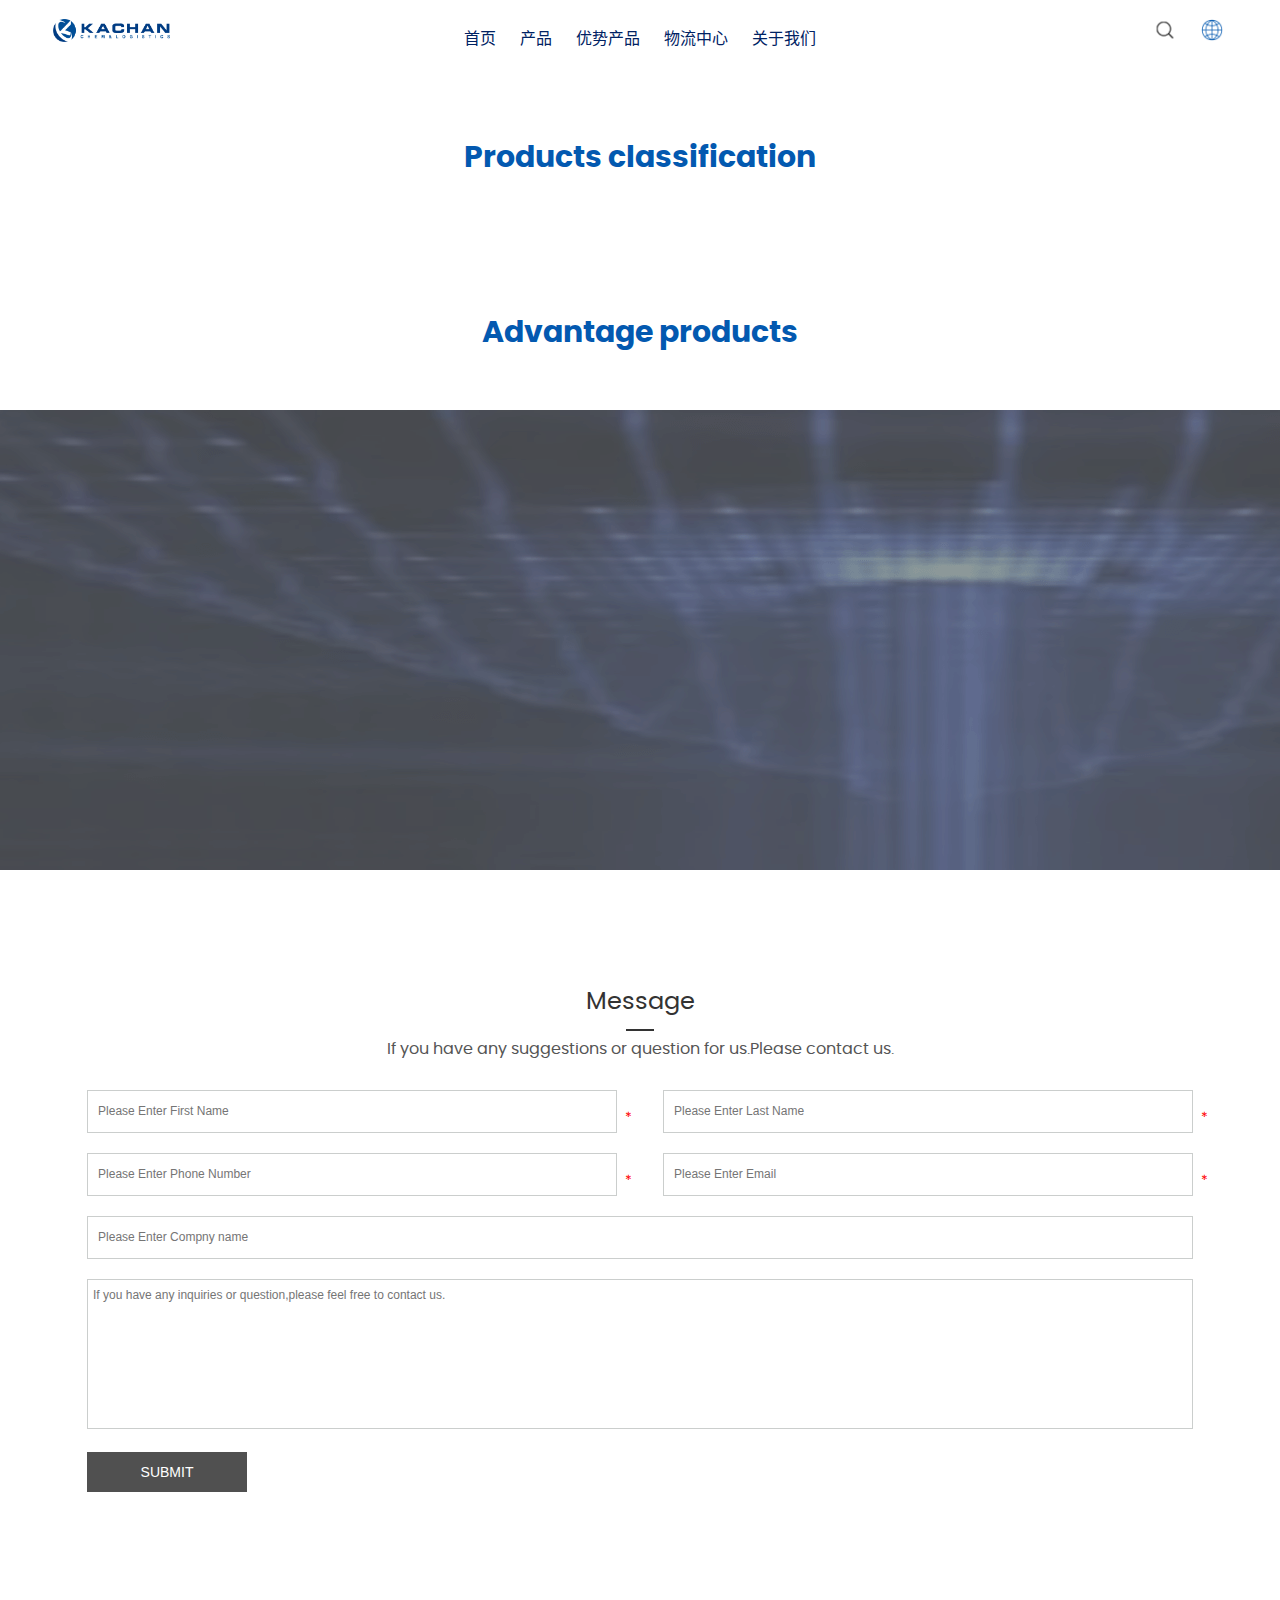
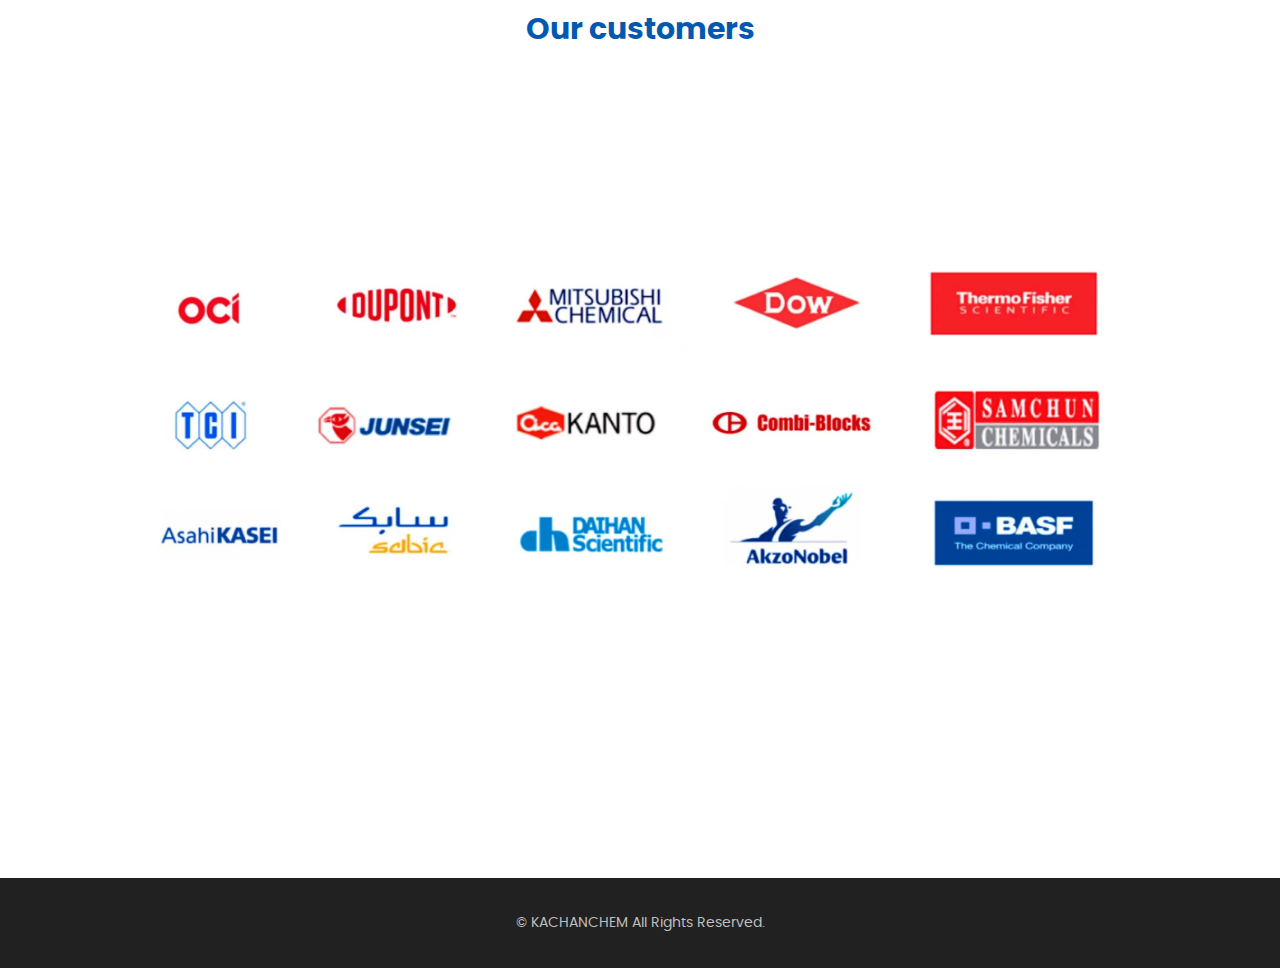
==== commit 5f576a44: "xj" ====
--- a/cn/index.html
+++ b/cn/index.html
@@ -10,6 +10,7 @@
     <meta content="Search and buy over 380,000 chemical and reagent products on KACHANCHEM database. Check budget for custom synthesis to facilitate your research." name="description">
     <meta content="chemical, order, shipment, CAS, quotation, prie, incoterm, supplier" name="keywords">
     <title>KACHANCHEM</title>
+    <link rel="KACHANCHEM ICON" href="../img/favicon.ico" type="image/x-icon">
     <link href="../css/iconfont.css" rel="stylesheet" type="text/css">
     <link href="../css/global.css" rel="stylesheet" type="text/css">
     <link href="../css/themes.css" rel="stylesheet" type="text/css">
--- a/css/style.css
+++ b/css/style.css
@@ -214,9 +214,9 @@
 .pro_right .cate_info{ margin-bottom: 32px; width: 100%;}
 .pro_right .cate_info .cate_title{ width: 100%; height: 37px; line-height: 37px; font-size: 24px; color: #000; font-family: Georgia;}
 .pro_right .box{width:30%;background: #fff;text-align: center;margin: 0 1.5% 0;padding: 25px 0 30px;}
-.pro_right  .box .name a{display: block; height: 40px; line-height: 20px; margin-top: 20px; padding: 0 21px; font-size: 14px; color: #181a1f;font-weight: 500; font-family: "Raleway-Semibold"; text-align: center; overflow: hidden; text-decoration: none;}
-.pro_right  .box .cas a{display: block; height: 40px; line-height: 20px; margin-top: 10px; padding: 0 21px; font-size: 12px; color: #181a1f;font-weight: 500; font-family: "Raleway-Semibold"; text-align: center; overflow: hidden; text-decoration: none;}
-.pro_right  .box .price{display: block;line-height: 20px; margin-top: 5px;font-size: 14px; color: #181a1f; font-family: "Raleway-Semibold"; text-align: center;}
+.pro_right  .box .name a{display: block; height: 40px; line-height: 20px; margin-top: 20px; padding: 0 21px; font-size: 14px; color: #181a1f;font-weight: 500; text-align: center; overflow: hidden; text-decoration: none;}
+.pro_right  .box .cas a{display: block; height: 40px; line-height: 20px; margin-top: 10px; padding: 0 21px; font-size: 12px; color: #181a1f;font-weight: 500; text-align: center; overflow: hidden; text-decoration: none;}
+.pro_right  .box .price{display: block;line-height: 20px; margin-top: 5px;font-size: 14px; color: #181a1f; text-align: center;}
 .pro_right  .box .item_btn{display: block; width: 118px; height: 33px; line-height: 33px; margin: 0 auto; margin-top: 16px; background: #fff; font-size: 13px; color: #fd3c3d;border:1px solid #fd3c3d; font-family: "Raleway-Semibold"; text-align: center; text-decoration: none;}
 .pro_right  .box .item_btn:hover{background: #fd3c3d;color: #fff;}
 .pro_right .box:hover a{color: #0359b0}
@@ -944,6 +944,8 @@
     max-height: 500px;
 }
 .about {
+}
+.bg_contactus{
     position: relative;
     background: url('../img/contactus/bg.png');
     background-position: bottom;
@@ -1044,6 +1046,9 @@
     padding-right: 0;
 }
 }
+.bx-wrapper img{
+    max-height: 375px !important;
+}
 
 .index_banner .banner_content {
     position: absolute;
@@ -1051,8 +1056,8 @@
     right: 0;
     bottom: 0;
     left: 0;
-    width: 1400px;
-    max-height: 400px;
+    width: 1200px;
+    max-height: 200px;
     text-align: center;
     margin: auto;
 }
@@ -1073,9 +1078,9 @@
     left: 0;
     margin: auto;
     width: 100%;
-    height: 40px;
+    height: 30px;
     border: 1px solid #0359b0;
-    padding: 20px 25px;
+    padding: 10px 10px;
     background-color: rgba(255,255,255,0.8);
 }
 
@@ -1086,7 +1091,7 @@
     padding: 0;
     border: 0;
     color: #0359b0;
-    font-size: 30px;
+    font-size: 20px;
     text-indent: 12px;
     background-color: transparent !important;
     box-shadow: 0 0 0 0 transparent inset;
@@ -1097,13 +1102,13 @@
     float: right;
     overflow: hidden;
     display: inline-block;
-    height: 56px;
-    width: 56px;
+    height: 36px;
+    width: 36px;
     background: url(../img/search_btn1.png)  no-repeat;
-    background-size: 40px;    
+    background-size: 30px;    
     cursor: pointer;
     position: absolute;
-    top: 8px;
+    top: 0;
     right: 0;
     bottom: 0;
     margin: auto;
--- a/css/responsive.css
+++ b/css/responsive.css
@@ -423,22 +423,29 @@
 }
 .about .items .title{
 color: #0359b0;
-font-size: 32px;    
+font-size: 26px;    
 text-align: left;
 }
 .about .items .desc{
 color: #000000;
-font-size: 22px;
+font-size: 18px;
 }
 
 .about .items .item{
 overflow: hidden;
+}
+.about .address .icon_text{
+color: #000000;
+font-size: 18px;
+}
+.about .address img{
+    margin-right: 10px;
 }
 .about .items .item .address{
 float: left;
 width: 33%;
 color: #000000;
-font-size: 26px;
+font-size: 18px;
 }
 @media screen and (max-width: 600px){
 	.word_con{width: 90%}
@@ -450,7 +457,7 @@
 float: none;
 width:100%;
 color: #000000;
-font-size: 24px;
+font-size: 18px;
 }
 }
 
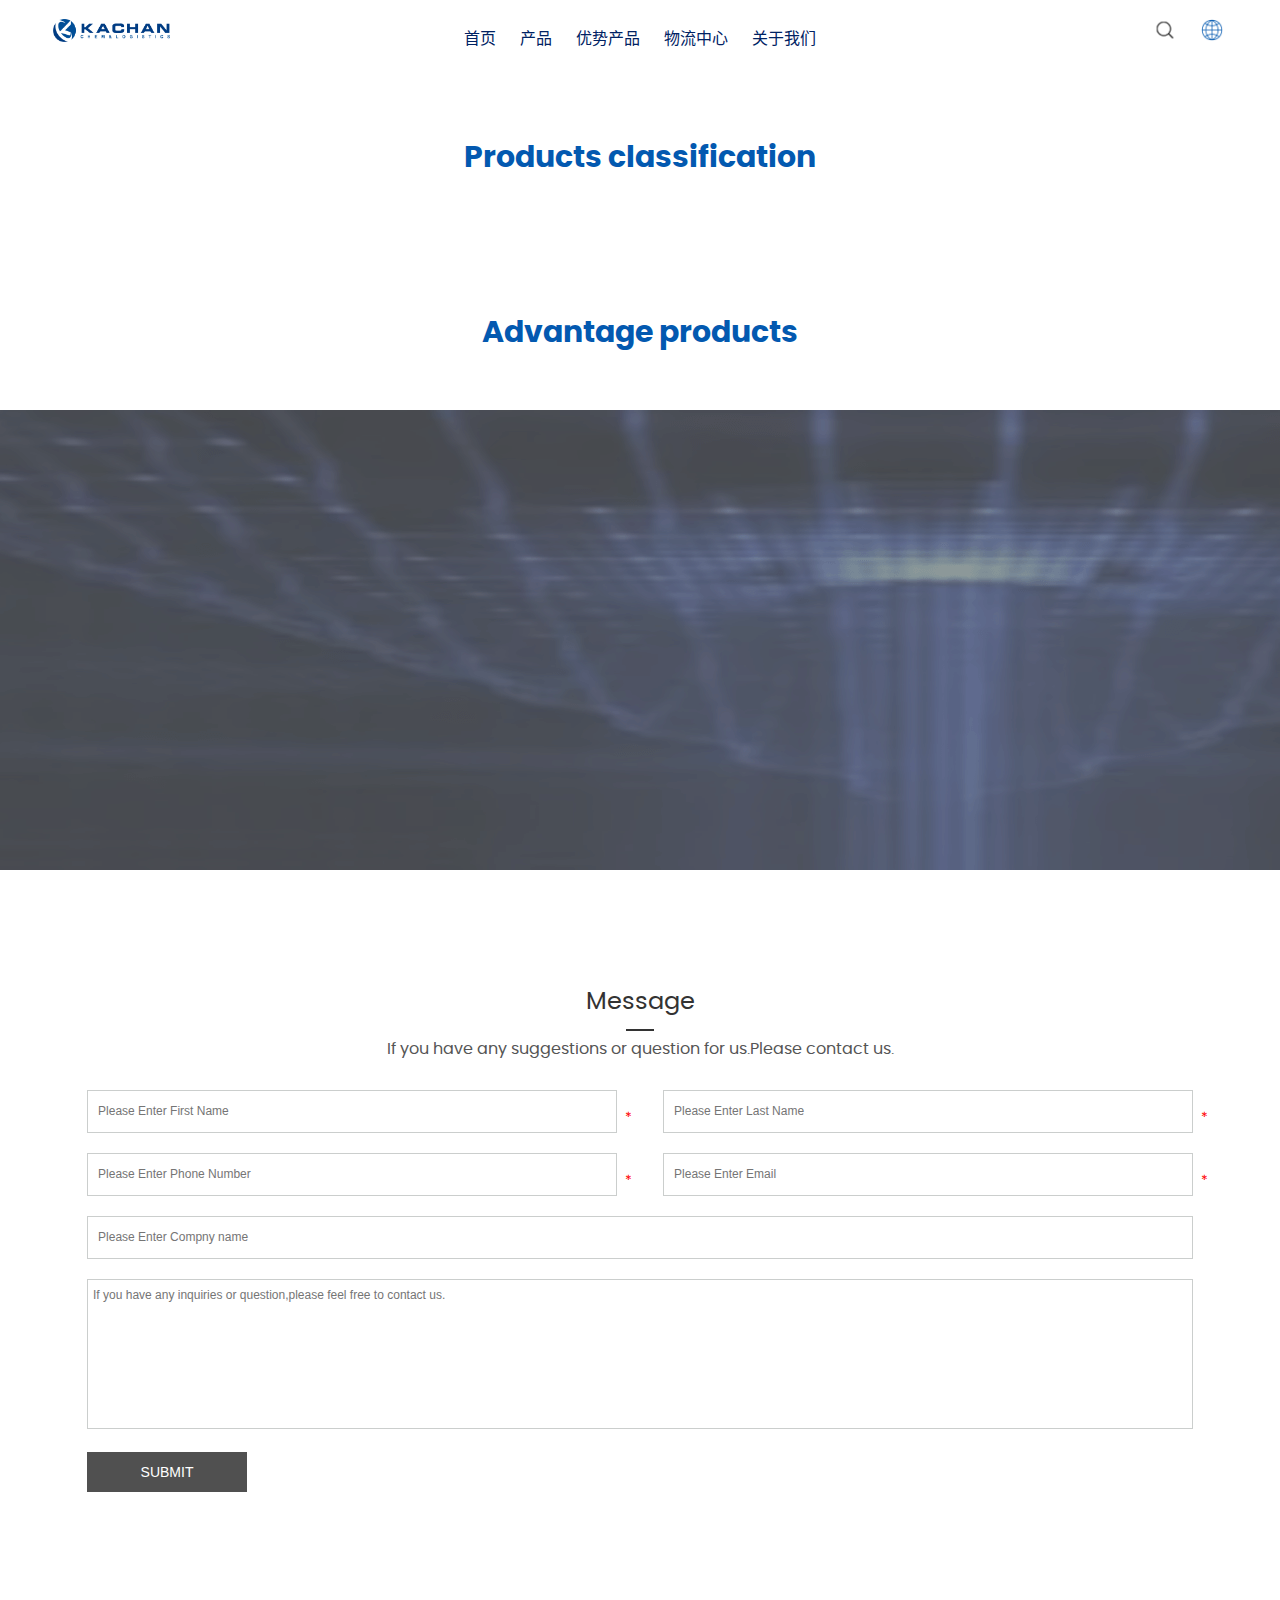
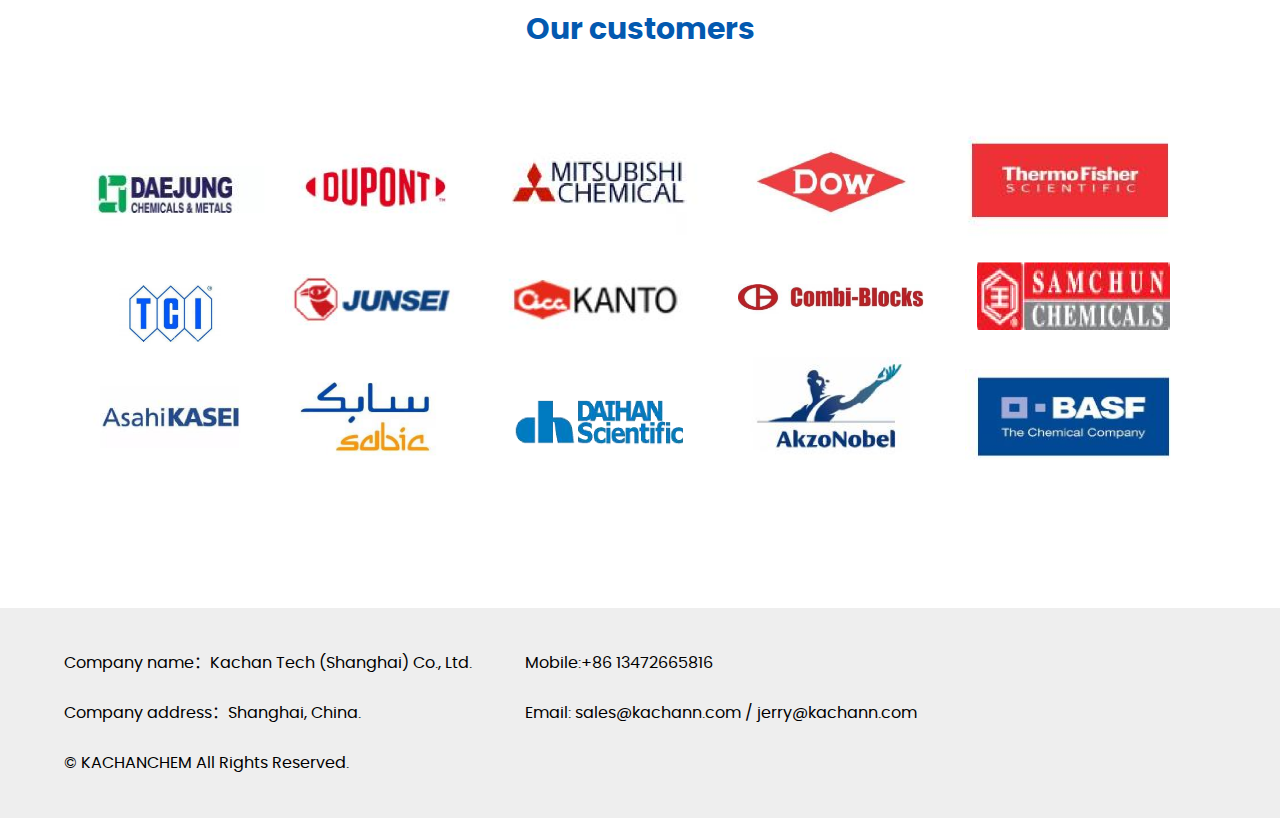
==== commit b4e98e13: "xj" ====
--- a/cn/index.html
+++ b/cn/index.html
@@ -347,7 +347,26 @@
     </div>
     <div id="footer">
         <div class="footer_copy">
-            <span>© KACHANCHEM All Rights Reserved.</span>
+            <div class="wrap">
+                <div class="ovh">
+                    <div style="float: left;margin: 10px 0;width: 40%;"><span>Company name：Kachan Tech (Shanghai) Co., Ltd. </span></div>
+                    <div style="float: left;margin: 10px 0;width: 41.66667%;"><span>Mobile:+86 13472665816</span></div>
+                </div>
+                <!-- <div class="el-col el-col-6">
+                    <ul>
+                        <li>协议条款</li>
+                        <li>付款方式</li>
+                        <li>发货方式</li>
+                    </ul>
+                </div> -->
+                <div class="ovh">
+                    <div style="float: left;margin: 10px 0;width: 40%;"><span>Company address：Shanghai, China. </span></div>
+                    <div style="float: left;margin: 10px 0;width: 41.66667%;"><span><a href="mailto:sales@kachann.com">Email: sales@kachann.com / jerry@kachann.com </a></span></div>
+                </div>
+                <div style="display: flex; align-items: center;margin: 10px 0;"><span style="margin-right: 10px;">© KACHANCHEM All Rights Reserved.
+                    </span>
+                </div>
+            </div>
         </div>
     </div>
     <script>
--- a/css/style.css
+++ b/css/style.css
@@ -300,9 +300,9 @@
 #footer .footer_nav_list .footer_nav_item{margin-right:55px;font-size:14px;}
 #footer .footer_nav_list .footer_nav_item:last-of-type{margin-right:0;}
 #footer .footer_nav_list .footer_nav_item a{color:#595959;text-transform:uppercase;line-height:30px;}
-#footer .footer_copy{display:flex;box-sizing:border-box;padding:30px 0;height:auto;min-height:80px;background:#212121;justify-content:center;align-items:center;}
-#footer .footer_copy span{display:block;display:block;margin:0 auto;width:90%;height:auto;color:#bfbfbf;text-align:center;line-height:30px;}
-#footer .footer_copy span a{color:#bfbfbf;}
+#footer .footer_copy{display:flex;box-sizing:border-box;padding:30px 0;height:auto;min-height:80px;background:#eee;justify-content:center;align-items:center;}
+#footer .footer_copy span{display:block;display:block;width:90%;height:auto;color:#000;font-size: 16px;text-align:left;line-height:30px;}
+#footer .footer_copy span a{color:#000;}
 
 .ueeshop_responsive_download_list ul li{overflow:hidden;display:flex;justify-content:space-between}
 .ueeshop_responsive_download_list ul li .name{height:48px;overflow:hidden;flex-shrink:1}
@@ -1056,7 +1056,7 @@
     right: 0;
     bottom: 0;
     left: 0;
-    width: 1200px;
+    width: 42%;
     max-height: 200px;
     text-align: center;
     margin: auto;
@@ -1127,7 +1127,7 @@
 
 @media screen and (max-width: 1600px) {
 
-     .index_banner .banner_content { width: 1200px }
+     .index_banner .banner_content { width: 42% }
     
     .index_banner .banner_content .title {
         font-size: 50px;
@@ -1140,13 +1140,9 @@
 
 @media screen and (max-width: 1440px) {
     
-     .index_banner .banner_content { width: 1000px }
-}
-
-@media screen and (max-width: 1360px) {
-
-     .index_banner .banner_content { width: 800px }
-}
+     .index_banner .banner_content { width: 50% }
+}
+
 @media screen and (max-width: 991px){
 
     .index_banner .banner_content { display: none }
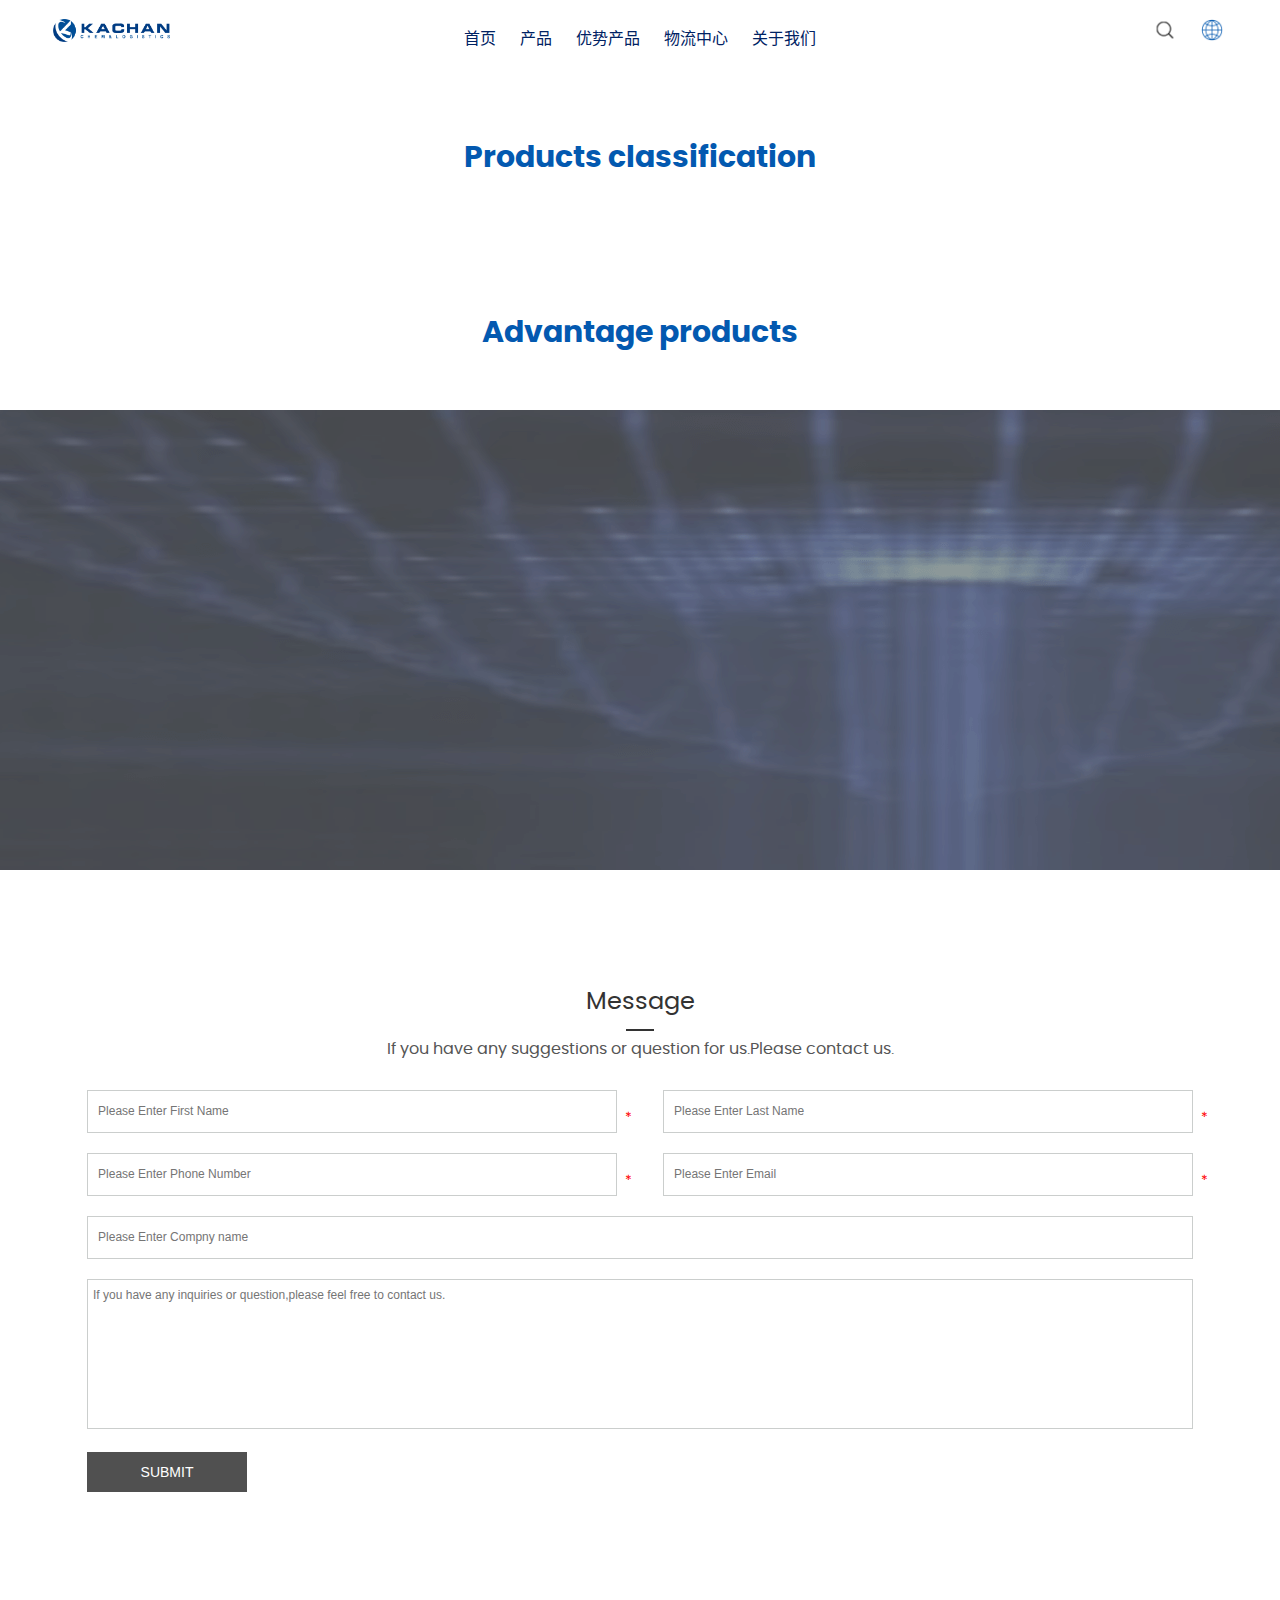
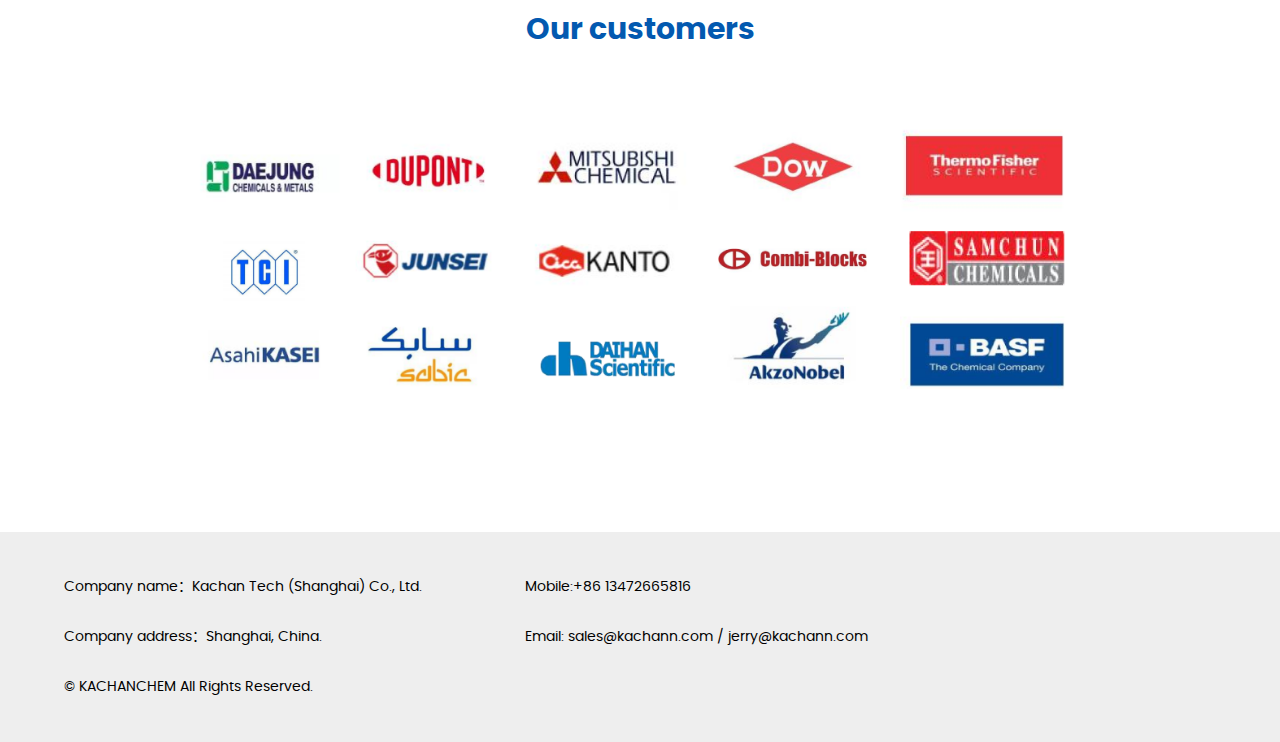
==== commit 05665d2a: "xj" ====
--- a/cn/index.html
+++ b/cn/index.html
@@ -260,7 +260,7 @@
         </div>
     <div class="wrap">
         <div class="barnd_title">Our customers</div>
-        <div class="" style="overflow:hidden;margin-left:auto;margin-right:auto; width:1920px; max-width:100%;">
+        <div class="" style="overflow:hidden;margin-left:auto;margin-right:auto; width:1920px; max-width:80%;">
             <img src="../img/brand/bg.jpg" width="100%" alt="">
         </div>
           <!-- <div class="barnd_list">
--- a/css/style.css
+++ b/css/style.css
@@ -2,7 +2,7 @@
 *{font-family: "poppins", "SimSun", "PingFang SC", "Helvetica Neue", Helvetica, Arial;font-weight: lighter;}
 html, div{outline:0;}
 body{ background:#fff;width: 100%;height: 100%;max-width: 1920px;margin:0 auto;overflow-x: hidden;position: relative;}
-.wrap{width:1280px; margin:0 auto; zoom:1;}
+.wrap{width:1200px; margin:0 auto; zoom:1;}
 .text-over{text-overflow: ellipsis;white-space: nowrap;overflow: hidden;}
 .w_1200 .w{width: 1200px;min-width: 1200px;margin: 0 auto;}
 .in_ad{position: relative; font-size: 0;}
@@ -301,7 +301,7 @@
 #footer .footer_nav_list .footer_nav_item:last-of-type{margin-right:0;}
 #footer .footer_nav_list .footer_nav_item a{color:#595959;text-transform:uppercase;line-height:30px;}
 #footer .footer_copy{display:flex;box-sizing:border-box;padding:30px 0;height:auto;min-height:80px;background:#eee;justify-content:center;align-items:center;}
-#footer .footer_copy span{display:block;display:block;width:90%;height:auto;color:#000;font-size: 16px;text-align:left;line-height:30px;}
+#footer .footer_copy span{display:block;display:block;width:90%;height:auto;color:#000;text-align:left;line-height:30px;}
 #footer .footer_copy span a{color:#000;}
 
 .ueeshop_responsive_download_list ul li{overflow:hidden;display:flex;justify-content:space-between}
@@ -588,7 +588,7 @@
 
 .classification{
     overflow: hidden;
-    max-width: 1400px;
+    max-width: 1200px;
     width: 92%;
     margin: 0 auto;
 }
